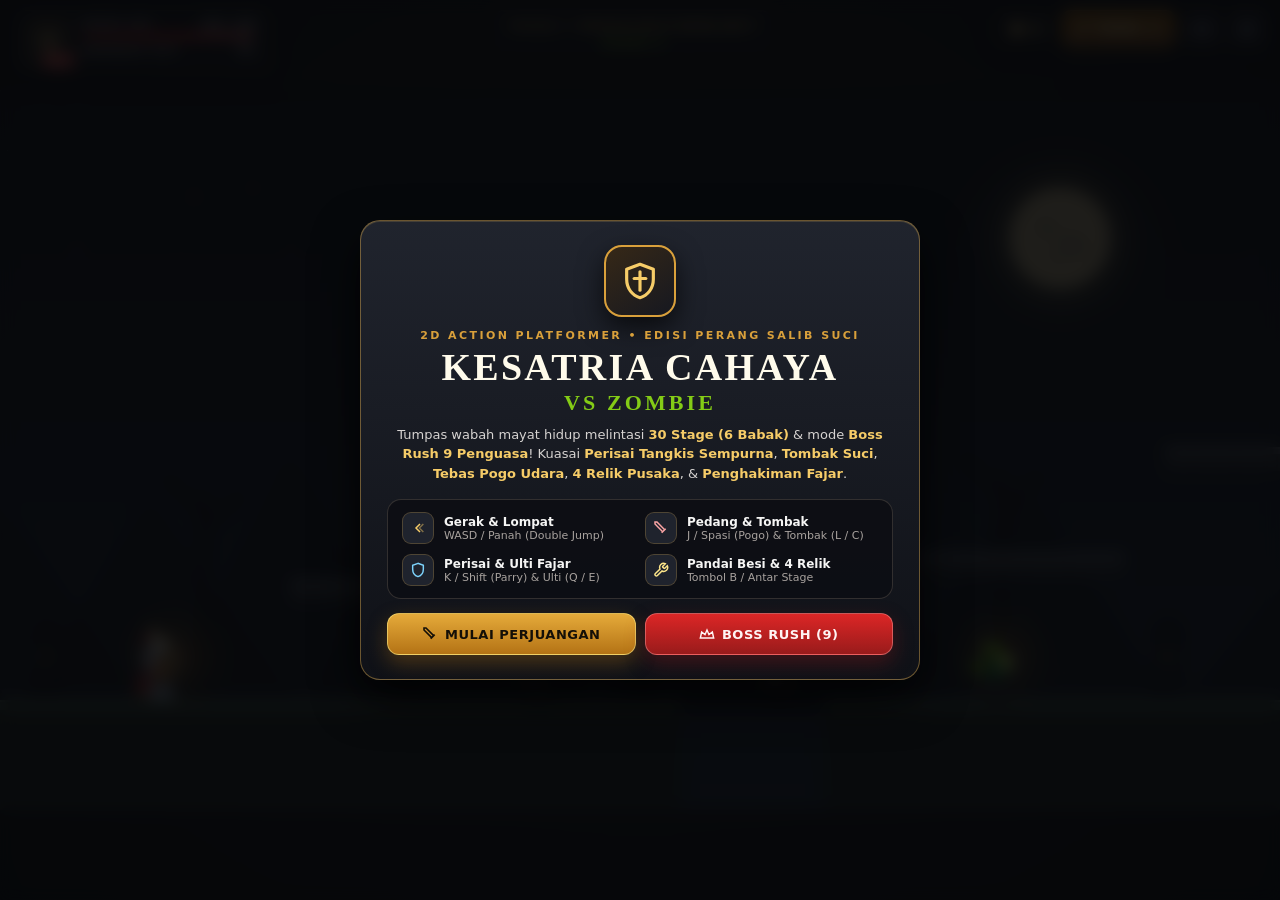
==== app/src/main/assets/www/index.html @ 73fa483d "feat: Add Android APK wrapper (Gradle 8.7, signed v1+v2+v3), custom Knight icon, and GitHub Actions " ====
<!DOCTYPE html>
<html lang="id">
<head>
    <meta charset="UTF-8">
    <meta name="viewport" content="width=device-width, initial-scale=1.0, maximum-scale=1.0, user-scalable=no, viewport-fit=cover">
    <meta name="description" content="Kesatria Cahaya vs Zombie — Game 2D Action Platformer HTML5 Canvas offline dengan 30 Stage, 9 Boss Mayat Hidup, Boss Rush, Perisai Tangkis Sempurna, Tombak Suci, dan 4 Relik Pusaka.">
    <title>Kesatria Cahaya vs Zombie — 2D Action Platformer</title>
    <style>
/* ==========================================================================
   KESATRIA CAHAYA VS ZOMBIE — DESIGN SYSTEM & RESPONSIVE STYLES
   Palette: Deep Iron Slate, Burnished Crusader Gold, Templar Crimson,
            Forged Steel Silver, and Necrotic Plague Green
   ========================================================================== */

:root {
    --bg-abyss: #0a0b0e;
    --bg-iron: #14161b;
    --bg-panel: rgba(18, 20, 26, 0.92);
    --bg-panel-solid: #161921;
    --bg-card: #1c202a;
    --bg-card-hover: #242936;
    --border-iron: rgba(180, 165, 140, 0.22);
    --border-gold: rgba(217, 169, 78, 0.45);
    --border-crimson: rgba(205, 62, 62, 0.5);

    --gold-bright: #f6cc68;
    --gold-mid: #d9a03b;
    --gold-deep: #9c6b1c;
    --crimson-bright: #ef5350;
    --crimson-mid: #c62828;
    --crimson-deep: #7f1d1d;
    --steel-light: #e7e5e4;
    --steel-mid: #a8a29e;
    --steel-muted: #78716c;
    --plague-bright: #84cc16;
    --plague-mid: #4d7c0f;
    --holy-sky: #38bdf8;
    --emerald-heal: #34d399;

    --font-display: 'Cinzel', 'Palatino Linotype', 'Book Antiqua', Georgia, serif;
    --font-ui: 'Plus Jakarta Sans', system-ui, -apple-system, 'Segoe UI', Roboto, sans-serif;
}

* {
    box-sizing: border-box;
    user-select: none;
    -webkit-user-select: none;
    -webkit-touch-callout: none;
}

html, body {
    margin: 0;
    padding: 0;
    width: 100vw;
    height: 100dvh;
    background-color: var(--bg-abyss);
    color: var(--steel-light);
    font-family: var(--font-ui);
    overflow: hidden;
    touch-action: none;
    -webkit-font-smoothing: antialiased;
}

.hidden {
    display: none !important;
}

.font-display {
    font-family: var(--font-display);
    letter-spacing: 0.04em;
}

/* --- Main Stage Container --- */
#game-wrapper {
    position: relative;
    width: 100%;
    height: 100%;
    display: flex;
    align-items: center;
    justify-content: center;
    background: radial-gradient(ellipse at 50% 42%, #1d1a18 0%, #0d0e12 58%, #060709 100%);
    overflow: hidden;
    touch-action: none;
}

#game-canvas {
    display: block;
    width: 100%;
    height: 100%;
    object-fit: contain;
    image-rendering: auto;
}

/* --- Surface Panels (Textured Iron & Rivet Depth) --- */
.iron-panel {
    background:
        linear-gradient(180deg, rgba(34, 38, 48, 0.94) 0%, rgba(16, 18, 24, 0.96) 100%);
    border: 1px solid var(--border-iron);
    box-shadow:
        0 14px 36px rgba(0, 0, 0, 0.72),
        inset 0 1px 0 rgba(255, 232, 185, 0.08);
}

.iron-panel--gold {
    border-color: var(--border-gold);
    box-shadow:
        0 18px 46px rgba(0, 0, 0, 0.8),
        inset 0 1px 0 rgba(246, 204, 104, 0.16);
}

.iron-panel--hud {
    background: rgba(16, 18, 24, 0.9);
    border: 1px solid rgba(217, 169, 78, 0.28);
    box-shadow: 0 6px 18px rgba(0, 0, 0, 0.55), inset 0 1px 0 rgba(255, 240, 200, 0.06);
}

.svg-icon {
    display: inline-block;
    vertical-align: middle;
    flex-shrink: 0;
}

/* ==========================================================================
   TOP HUD
   ========================================================================== */
#hud {
    position: absolute;
    top: 0;
    left: 0;
    right: 0;
    padding: 10px 14px;
    pointer-events: none;
    display: flex;
    flex-direction: column;
    gap: 8px;
    z-index: 10;
}

#hud-top-row {
    display: flex;
    align-items: flex-start;
    justify-content: space-between;
    gap: 10px;
    max-width: 1280px;
    width: 100%;
    margin: 0 auto;
}

/* Left: Knight Status Cluster */
#hud-hero-card {
    display: flex;
    align-items: center;
    gap: 10px;
    padding: 8px 12px;
    border-radius: 12px;
    pointer-events: auto;
}

#hud-avatar {
    position: relative;
    width: 44px;
    height: 44px;
    border-radius: 10px;
    background: linear-gradient(145deg, #2d261e 0%, #15171e 100%);
    border: 1.5px solid var(--gold-mid);
    display: flex;
    align-items: center;
    justify-content: center;
    color: var(--gold-bright);
    flex-shrink: 0;
}

#hud-armor-badge {
    position: absolute;
    bottom: -5px;
    right: -5px;
    background: var(--crimson-mid);
    color: #fff;
    font-size: 9px;
    font-weight: 800;
    padding: 1px 5px;
    border-radius: 6px;
    border: 1px solid rgba(255, 220, 180, 0.45);
    line-height: 1.2;
}

#hud-stats-col {
    display: flex;
    flex-direction: column;
    gap: 5px;
    min-width: 175px;
}

.hud-bar-row {
    display: flex;
    flex-direction: column;
    gap: 2px;
}

.hud-bar-label {
    display: flex;
    justify-content: space-between;
    align-items: center;
    font-size: 10px;
    font-weight: 700;
    letter-spacing: 0.04em;
    color: var(--steel-mid);
}

.hud-bar-label strong {
    color: var(--steel-light);
    font-variant-numeric: tabular-nums;
}

.hud-bar-track {
    width: 100%;
    height: 8px;
    border-radius: 999px;
    background: rgba(8, 10, 14, 0.85);
    border: 1px solid rgba(255, 255, 255, 0.08);
    overflow: hidden;
}

.hud-bar-track--sm {
    height: 6px;
}

#hp-bar-fill {
    height: 100%;
    width: 100%;
    border-radius: 999px;
    background: linear-gradient(90deg, #991b1b 0%, #dc2626 55%, #f87171 100%);
    transition: width 120ms ease-out;
}

#fury-bar-fill {
    height: 100%;
    width: 0%;
    border-radius: 999px;
    background: linear-gradient(90deg, #b45309 0%, #eab308 60%, #fef08a 100%);
    transition: width 100ms ease-out;
}

#fury-bar-fill[data-ready="1"] {
    background: linear-gradient(90deg, #f59e0b 0%, #fde047 50%, #ffffff 100%);
    box-shadow: 0 0 10px rgba(250, 204, 21, 0.75);
}

/* Center: Stage & Undead Counter */
#hud-stage-card {
    display: flex;
    flex-direction: column;
    align-items: center;
    padding: 7px 16px;
    border-radius: 12px;
    text-align: center;
    min-width: 185px;
}

#hud-stage-name {
    font-family: var(--font-display);
    font-size: 13px;
    font-weight: 800;
    color: var(--gold-bright);
    letter-spacing: 0.05em;
    white-space: nowrap;
}

#hud-stage-meta {
    display: flex;
    align-items: center;
    gap: 10px;
    margin-top: 2px;
    font-size: 11px;
    font-weight: 700;
    color: var(--steel-mid);
}

#hud-enemy-count {
    color: var(--plague-bright);
    white-space: nowrap;
}

#hud-combo-pill {
    display: inline-flex;
    align-items: center;
    gap: 4px;
    padding: 1px 7px;
    border-radius: 999px;
    background: rgba(185, 28, 28, 0.35);
    border: 1px solid rgba(248, 113, 113, 0.45);
    color: #fecaca;
    font-size: 10px;
    font-weight: 800;
}

/* Right: Gold & Action Buttons */
#hud-right-col {
    display: flex;
    align-items: center;
    gap: 7px;
    pointer-events: auto;
}

#hud-gold-pill {
    display: flex;
    align-items: center;
    gap: 6px;
    padding: 7px 12px;
    border-radius: 11px;
    color: var(--gold-bright);
    font-weight: 800;
    font-size: 14px;
    font-variant-numeric: tabular-nums;
}

.hud-btn {
    display: inline-flex;
    align-items: center;
    justify-content: center;
    gap: 6px;
    height: 38px;
    padding: 0 12px;
    border-radius: 10px;
    background: rgba(24, 27, 36, 0.92);
    border: 1px solid rgba(217, 169, 78, 0.35);
    color: var(--steel-light);
    font-family: var(--font-ui);
    font-size: 12px;
    font-weight: 800;
    cursor: pointer;
    transition: transform 0.12s ease, background-color 0.15s ease, border-color 0.15s ease;
}

.hud-btn:hover {
    background: rgba(42, 36, 28, 0.96);
    border-color: var(--gold-bright);
    color: var(--gold-bright);
}

.hud-btn:active {
    transform: scale(0.94);
}

.hud-icon-btn {
    width: 38px;
    padding: 0;
}

#btn-open-shop {
    background: linear-gradient(180deg, rgba(161, 98, 7, 0.85) 0%, rgba(113, 63, 18, 0.92) 100%);
    border-color: rgba(246, 204, 104, 0.65);
    color: #fef3c7;
}

#btn-open-shop:hover {
    background: linear-gradient(180deg, rgba(202, 138, 4, 0.95) 0%, rgba(133, 77, 14, 0.95) 100%);
    color: #ffffff;
}

/* Boss Health Bar */
#boss-hud {
    max-width: 580px;
    width: 100%;
    margin: 0 auto;
    padding: 8px 14px;
    border-radius: 12px;
    border-color: rgba(220, 38, 38, 0.55);
}

#boss-hud-head {
    display: flex;
    align-items: center;
    justify-content: space-between;
    gap: 8px;
    margin-bottom: 5px;
}

#boss-name {
    font-family: var(--font-display);
    font-size: 13px;
    font-weight: 800;
    color: #fca5a5;
    display: flex;
    align-items: center;
    gap: 6px;
}

#boss-phase-tag {
    font-family: var(--font-ui);
    font-size: 10px;
    font-weight: 800;
    padding: 2px 7px;
    border-radius: 6px;
    background: rgba(153, 27, 27, 0.55);
    border: 1px solid rgba(248, 113, 113, 0.45);
    color: #fee2e2;
    letter-spacing: 0.06em;
}

#boss-hp-text {
    font-size: 11px;
    font-weight: 800;
    color: #fecaca;
    font-variant-numeric: tabular-nums;
}

#boss-hp-track {
    width: 100%;
    height: 11px;
    border-radius: 999px;
    background: rgba(10, 8, 10, 0.9);
    border: 1px solid rgba(248, 113, 113, 0.35);
    overflow: hidden;
}

#boss-hp-fill {
    height: 100%;
    width: 100%;
    border-radius: 999px;
    background: linear-gradient(90deg, #7f1d1d 0%, #dc2626 55%, #f97316 100%);
    transition: width 120ms ease-out;
}

/* ==========================================================================
   STAGE ANNOUNCEMENT BANNER
   ========================================================================== */
#stage-banner {
    position: absolute;
    top: 34%;
    left: 50%;
    transform: translate(-50%, -50%);
    z-index: 25;
    pointer-events: none;
    text-align: center;
    padding: 12px 26px;
    border-radius: 14px;
    background: linear-gradient(180deg, rgba(20, 22, 28, 0.94) 0%, rgba(12, 13, 18, 0.96) 100%);
    border: 1px solid rgba(217, 169, 78, 0.48);
    box-shadow: 0 18px 44px rgba(0, 0, 0, 0.78);
    max-width: min(92vw, 540px);
    opacity: 0;
    transition: opacity 280ms ease;
}

#stage-banner.visible {
    opacity: 1;
}

body.in-ending-cg #hud,
body.in-ending-cg #touch-controls,
body.in-ending-cg #stage-banner {
    display: none !important;
}

#banner-sub {
    font-size: 11px;
    font-weight: 800;
    text-transform: uppercase;
    letter-spacing: 0.24em;
    color: var(--gold-mid);
    margin-bottom: 4px;
}

#banner-title {
    font-family: var(--font-display);
    font-size: clamp(20px, 3vw, 30px);
    font-weight: 900;
    color: #fffbeb;
    margin: 0 0 5px 0;
}

#banner-desc {
    font-size: 12px;
    color: #d6d3d1;
    margin: 0;
    line-height: 1.4;
}

/* ==========================================================================
   TOUCH CONTROLS (Ergonomic Mobile + Tablet Support)
   ========================================================================== */
#touch-controls {
    position: absolute;
    left: max(clamp(18px, 4vw, 56px), env(safe-area-inset-left, 0px));
    right: max(clamp(18px, 4vw, 52px), env(safe-area-inset-right, 0px));
    bottom: max(clamp(14px, 3.4dvh, 28px), env(safe-area-inset-bottom, 0px));
    display: flex;
    justify-content: space-between;
    align-items: flex-end;
    pointer-events: none;
    z-index: 20;
    touch-action: none;
}

/* Desktop tanpa layar sentuh: layar 100% bersih tanpa tombol sentuh yang menutupi kanvas */
body:not(.is-touch) #touch-controls {
    display: none;
}

body.is-touch .pc-only {
    display: none !important;
}

@media (pointer: coarse) {
    .pc-only {
        display: none !important;
    }
    body:not(.is-touch) #touch-controls {
        display: flex;
    }
}

#dpad-zone {
    display: flex;
    align-items: center;
    gap: 14px;
    pointer-events: auto;
    touch-action: none;
    padding: 12px;
    margin: -12px;
}

.action-cluster {
    display: flex;
    align-items: flex-end;
    gap: 11px;
    pointer-events: auto;
}

.action-col {
    display: flex;
    flex-direction: column;
    align-items: center;
    gap: 8px;
}

.touch-btn {
    position: relative;
    overflow: hidden;
    display: flex;
    flex-direction: column;
    align-items: center;
    justify-content: center;
    border-radius: 16px;
    background: rgba(18, 21, 28, 0.84);
    border: 2px solid rgba(168, 162, 158, 0.42);
    color: var(--steel-light);
    box-shadow: 0 5px 14px rgba(0, 0, 0, 0.5);
    touch-action: none;
    -webkit-tap-highlight-color: transparent;
    will-change: transform;
    transform: translateZ(0);
    cursor: pointer;
    padding: 0;
    font-family: var(--font-ui);
}

.touch-btn * {
    pointer-events: none;
}

.touch-btn[data-active="1"] {
    transform: scale3d(0.92, 0.92, 1);
    background: rgba(217, 160, 59, 0.42);
    border-color: var(--gold-bright);
}

.touch-dpad {
    width: 60px;
    height: 60px;
    border-radius: 18px;
}

.touch-sm {
    width: 50px;
    height: 50px;
}

.touch-md {
    width: 56px;
    height: 56px;
}

.touch-lg {
    width: 66px;
    height: 66px;
}

.touch-label {
    font-size: 9px;
    font-weight: 800;
    letter-spacing: 0.02em;
    margin-top: 2px;
    position: relative;
    z-index: 2;
}

.touch-fill {
    position: absolute;
    bottom: 0;
    left: 0;
    right: 0;
    height: 0%;
    pointer-events: none;
    z-index: 1;
}

.touch-cd {
    position: absolute;
    inset: 0;
    background: rgba(10, 12, 18, 0.78);
    display: none;
    align-items: center;
    justify-content: center;
    font-size: 12px;
    font-weight: 800;
    z-index: 3;
}

#t-attack {
    border-color: rgba(239, 83, 80, 0.65);
    background: rgba(127, 29, 29, 0.48);
    color: #fecaca;
}

#t-shield {
    border-color: rgba(56, 189, 248, 0.55);
    color: #bae6fd;
}

#t-javelin {
    border-color: rgba(246, 204, 104, 0.55);
    color: #fde68a;
}

#t-jump {
    border-color: rgba(217, 169, 78, 0.52);
    color: #fef3c7;
}

#t-ulti {
    border-color: rgba(217, 169, 78, 0.45);
    color: #fde68a;
}

#t-shield[data-cooldown="1"],
#t-javelin[data-cooldown="1"] {
    opacity: 0.64;
    border-color: rgba(120, 113, 108, 0.5);
}

#t-ulti[data-ready="0"] {
    opacity: 0.58;
    border-color: rgba(120, 113, 108, 0.45);
}

#t-ulti[data-ready="1"] {
    opacity: 1;
    border-color: #fde047;
    background: rgba(161, 98, 7, 0.85);
    box-shadow: 0 0 18px rgba(250, 204, 21, 0.55);
}

.jump-pips {
    display: flex;
    gap: 4px;
    margin-bottom: 2px;
}

.jump-pip {
    width: 6px;
    height: 6px;
    border-radius: 999px;
    background: rgba(168, 162, 158, 0.3);
    border: 1px solid rgba(246, 204, 104, 0.45);
}

#t-jump[data-jumps="2"] .jump-pip,
#t-jump[data-jumps="1"] .jump-pip:first-child {
    background: var(--gold-bright);
    border-color: #fffbeb;
    box-shadow: 0 0 6px rgba(246, 204, 104, 0.9);
}

/* ==========================================================================
   MODALS (START, FORGE SHOP, PAUSE, END)
   ========================================================================== */
.modal-backdrop {
    position: absolute;
    inset: 0;
    background: rgba(6, 7, 10, 0.86);
    backdrop-filter: blur(8px);
    display: flex;
    align-items: center;
    justify-content: center;
    padding: 14px;
    z-index: 40;
}

.modal-card {
    width: 100%;
    max-width: 560px;
    max-height: 94dvh;
    overflow-y: auto;
    overflow-x: hidden;
    border-radius: 20px;
    padding: 24px 26px;
    text-align: center;
    position: relative;
}

.modal-card--wide {
    max-width: 760px;
    text-align: left;
}

.modal-card--sm {
    max-width: 390px;
}

/* Start Modal */
.start-emblem {
    width: 72px;
    height: 72px;
    margin: 0 auto 12px;
    border-radius: 18px;
    background: linear-gradient(145deg, #362817 0%, #161820 100%);
    border: 2px solid var(--gold-mid);
    display: flex;
    align-items: center;
    justify-content: center;
    color: var(--gold-bright);
    box-shadow: 0 10px 26px rgba(0, 0, 0, 0.65);
}

.eyebrow {
    font-size: 11px;
    font-weight: 800;
    text-transform: uppercase;
    letter-spacing: 0.22em;
    color: var(--gold-mid);
    margin-bottom: 5px;
}

.game-title {
    font-family: var(--font-display);
    font-size: clamp(24px, 4vw, 38px);
    font-weight: 900;
    line-height: 1.08;
    color: #fffbeb;
    margin: 0 0 10px;
    letter-spacing: 0.06em;
}

.game-title-sub {
    display: block;
    font-size: clamp(16px, 2.4vw, 22px);
    color: var(--plague-bright);
    margin-top: 3px;
    letter-spacing: 0.14em;
}

.start-desc {
    font-size: 13px;
    color: #d6d3d1;
    line-height: 1.5;
    margin: 0 0 16px;
}

.start-desc strong {
    color: var(--gold-bright);
    font-weight: 700;
}

.controls-grid {
    display: grid;
    grid-template-columns: repeat(2, minmax(0, 1fr));
    gap: 10px;
    text-align: left;
    background: rgba(12, 14, 19, 0.85);
    border: 1px solid var(--border-iron);
    border-radius: 14px;
    padding: 12px 14px;
    margin-bottom: 14px;
}

.ctrl-item {
    display: flex;
    align-items: center;
    gap: 10px;
}

.ctrl-icon {
    width: 32px;
    height: 32px;
    border-radius: 9px;
    background: rgba(34, 38, 48, 0.9);
    border: 1px solid rgba(217, 169, 78, 0.25);
    display: flex;
    align-items: center;
    justify-content: center;
    color: var(--gold-bright);
    flex-shrink: 0;
}

.ctrl-title {
    font-size: 12px;
    font-weight: 800;
    color: #f5f5f4;
}

.ctrl-sub {
    font-size: 11px;
    color: var(--steel-mid);
}

/* Stage Select Bar */
#stage-select-bar {
    background: rgba(12, 14, 19, 0.86);
    border: 1px solid var(--border-iron);
    border-radius: 12px;
    padding: 9px 10px;
    margin-bottom: 14px;
}

.stage-select-title {
    font-size: 10px;
    font-weight: 800;
    text-transform: uppercase;
    letter-spacing: 0.16em;
    color: var(--gold-mid);
    margin-bottom: 6px;
}

#stage-select-tabs {
    display: flex;
    flex-wrap: wrap;
    justify-content: center;
    gap: 5px;
    margin-bottom: 7px;
}

#stage-select-pills {
    display: flex;
    flex-wrap: wrap;
    justify-content: center;
    gap: 6px;
}

.stage-tab-btn {
    padding: 3px 9px;
    border-radius: 7px;
    font-size: 11px;
    font-weight: 700;
    border: 1px solid rgba(168, 162, 158, 0.28);
    background: rgba(28, 32, 42, 0.9);
    color: var(--steel-mid);
    cursor: pointer;
}

.stage-tab-btn.active {
    background: rgba(180, 120, 28, 0.35);
    border-color: var(--gold-bright);
    color: var(--gold-bright);
}

.stage-pill-btn {
    padding: 5px 10px;
    border-radius: 8px;
    font-size: 11px;
    font-weight: 700;
    border: 1px solid rgba(217, 169, 78, 0.32);
    background: rgba(26, 30, 38, 0.95);
    color: var(--steel-light);
    cursor: pointer;
    transition: background-color 0.15s ease, border-color 0.15s ease;
}

.stage-pill-btn:hover {
    background: rgba(180, 120, 28, 0.3);
    border-color: var(--gold-bright);
}

.stage-pill-btn--boss {
    border-color: rgba(220, 38, 38, 0.55);
    color: #fecaca;
    background: rgba(127, 29, 29, 0.35);
}

/* Primary / Secondary Buttons */
.btn-row {
    display: flex;
    flex-wrap: wrap;
    gap: 9px;
}

.btn {
    flex: 1;
    min-width: 130px;
    display: inline-flex;
    align-items: center;
    justify-content: center;
    gap: 7px;
    padding: 12px 16px;
    border-radius: 12px;
    font-family: var(--font-ui);
    font-size: 13px;
    font-weight: 800;
    letter-spacing: 0.04em;
    cursor: pointer;
    border: 1px solid transparent;
    transition: transform 0.12s ease, filter 0.15s ease, background-color 0.15s ease;
}

.btn:hover {
    filter: brightness(1.08);
}

.btn:active {
    transform: scale(0.97);
}

.btn-gold {
    background: linear-gradient(180deg, #e5aa3a 0%, #b47315 100%);
    border-color: rgba(254, 240, 138, 0.55);
    color: #140f07;
    box-shadow: 0 8px 20px rgba(180, 115, 21, 0.35);
}

.btn-crimson {
    background: linear-gradient(180deg, #dc2626 0%, #991b1b 100%);
    border-color: rgba(252, 165, 165, 0.45);
    color: #fff5f5;
    box-shadow: 0 8px 20px rgba(153, 27, 27, 0.35);
}

.btn-emerald {
    background: linear-gradient(180deg, #059669 0%, #047857 100%);
    border-color: rgba(110, 231, 183, 0.45);
    color: #ecfdf5;
}

.btn-iron {
    background: #232733;
    border-color: rgba(168, 162, 158, 0.35);
    color: #f5f5f4;
}

.best-record-note {
    margin-top: 10px;
    font-size: 11px;
    font-weight: 700;
    color: var(--gold-bright);
    opacity: 0.9;
}

/* ==========================================================================
   FORGE / SHOP MODAL
   ========================================================================== */
.shop-header {
    display: flex;
    align-items: center;
    justify-content: space-between;
    gap: 12px;
    padding-bottom: 12px;
    border-bottom: 1px solid var(--border-iron);
}

.shop-title {
    font-family: var(--font-display);
    font-size: 22px;
    font-weight: 900;
    color: #fffbeb;
    margin: 2px 0 0;
}

.shop-gold-box {
    display: flex;
    align-items: center;
    gap: 8px;
    padding: 8px 14px;
    border-radius: 12px;
    background: rgba(12, 14, 19, 0.9);
    border: 1px solid var(--border-gold);
}

#shop-gold {
    font-size: 18px;
    font-weight: 800;
    color: var(--gold-bright);
    font-variant-numeric: tabular-nums;
}

#shop-relics-bar {
    display: flex;
    flex-wrap: wrap;
    gap: 6px;
    margin-top: 10px;
}

.relic-pill {
    display: inline-flex;
    align-items: center;
    gap: 5px;
    padding: 4px 9px;
    border-radius: 8px;
    font-size: 11px;
    font-weight: 700;
    border: 1px solid rgba(120, 113, 108, 0.35);
    background: rgba(20, 22, 28, 0.85);
    color: var(--steel-muted);
}

.relic-pill.active {
    background: rgba(180, 120, 28, 0.22);
    border-color: rgba(246, 204, 104, 0.58);
    color: #fde68a;
}

#shop-story-box {
    margin-top: 10px;
    padding: 10px 14px;
    border-radius: 11px;
    background: rgba(34, 27, 18, 0.65);
    border: 1px solid rgba(217, 169, 78, 0.32);
}

#shop-story-title {
    font-size: 11px;
    font-weight: 800;
    text-transform: uppercase;
    letter-spacing: 0.1em;
    color: var(--gold-bright);
    margin-bottom: 3px;
}

#shop-story-text {
    font-size: 12px;
    color: #e7e5e4;
    line-height: 1.45;
    margin: 0;
}

.shop-grid {
    display: grid;
    grid-template-columns: repeat(2, minmax(0, 1fr));
    gap: 11px;
    margin: 14px 0 10px;
}

.shop-card {
    background: var(--bg-card);
    border: 1px solid var(--border-iron);
    border-radius: 14px;
    padding: 13px;
    display: flex;
    flex-direction: column;
    justify-content: space-between;
}

.shop-card-top {
    display: flex;
    align-items: flex-start;
    gap: 11px;
}

.shop-card-icon {
    width: 44px;
    height: 44px;
    border-radius: 11px;
    display: flex;
    align-items: center;
    justify-content: center;
    flex-shrink: 0;
    border: 1px solid rgba(255, 255, 255, 0.12);
}

.shop-card-icon--atk { background: rgba(153, 27, 27, 0.45); color: #fca5a5; }
.shop-card-icon--hp  { background: rgba(6, 95, 70, 0.45); color: #6ee7b7; }
.shop-card-icon--spd { background: rgba(7, 89, 133, 0.45); color: #7dd3fc; }
.shop-card-icon--heal { background: rgba(161, 98, 7, 0.45); color: #fde68a; }

.shop-card-head {
    display: flex;
    align-items: center;
    justify-content: space-between;
    gap: 6px;
}

.shop-card h3 {
    margin: 0;
    font-size: 14px;
    font-weight: 800;
    color: #fafaf9;
}

.shop-lv-tag {
    font-size: 11px;
    font-weight: 800;
    padding: 2px 7px;
    border-radius: 6px;
    background: rgba(12, 14, 19, 0.8);
    border: 1px solid rgba(217, 169, 78, 0.32);
    color: var(--gold-bright);
    white-space: nowrap;
}

.shop-card-desc {
    font-size: 12px;
    color: var(--steel-mid);
    margin: 4px 0 6px;
    line-height: 1.35;
}

.shop-card-stat {
    font-size: 12px;
    font-weight: 700;
    color: #fde68a;
}

.shop-buy-btn {
    margin-top: 10px;
    width: 100%;
    padding: 9px 12px;
    border-radius: 10px;
    background: linear-gradient(180deg, #eab308 0%, #ca8a04 100%);
    border: 1px solid rgba(254, 240, 138, 0.55);
    color: #140f07;
    font-family: var(--font-ui);
    font-size: 13px;
    font-weight: 800;
    display: inline-flex;
    align-items: center;
    justify-content: center;
    gap: 6px;
    cursor: pointer;
    transition: transform 0.12s ease, filter 0.15s ease;
}

.shop-buy-btn:hover {
    filter: brightness(1.08);
}

.shop-buy-btn:active {
    transform: scale(0.97);
}

.shop-buy-btn:disabled {
    opacity: 0.45;
    cursor: not-allowed;
    filter: grayscale(0.4);
}

#shop-feedback {
    text-align: center;
    font-size: 12px;
    font-weight: 800;
    color: var(--gold-bright);
    min-height: 18px;
    margin-bottom: 8px;
}

.shop-footer {
    padding-top: 10px;
    border-top: 1px solid var(--border-iron);
}

/* ==========================================================================
   ENDING CG OVERLAY
   ========================================================================== */
#ending-cg-overlay {
    position: absolute;
    inset: 0;
    pointer-events: none;
    z-index: 30;
    display: flex;
    flex-direction: column;
    justify-content: space-between;
}

.cg-bar-top, .cg-bar-bottom {
    width: 100%;
    background: rgba(7, 8, 12, 0.92);
    padding: 10px 24px;
}

.cg-bar-top {
    border-bottom: 1px solid rgba(246, 204, 104, 0.3);
    display: flex;
    align-items: center;
    justify-content: space-between;
    pointer-events: auto;
}

.cg-bar-bottom {
    border-top: 1px solid rgba(246, 204, 104, 0.3);
    display: flex;
    justify-content: center;
}

.cg-title {
    font-size: 11px;
    font-weight: 800;
    letter-spacing: 0.24em;
    color: var(--gold-bright);
}

#btn-skip-cg {
    background: rgba(24, 27, 36, 0.92);
    border: 1px solid rgba(246, 204, 104, 0.45);
    color: #fef3c7;
    padding: 6px 14px;
    border-radius: 999px;
    font-size: 12px;
    font-weight: 700;
    cursor: pointer;
}

#cg-subtitle {
    margin: 0;
    max-width: 780px;
    text-align: center;
    font-size: 14px;
    font-weight: 600;
    color: #fffbeb;
    line-height: 1.45;
}

/* ==========================================================================
   END MODAL STATS
   ========================================================================== */
#end-icon-wrap {
    width: 68px;
    height: 68px;
    margin: 0 auto 12px;
    border-radius: 18px;
    display: flex;
    align-items: center;
    justify-content: center;
    border: 2px solid var(--gold-mid);
    background: rgba(44, 34, 18, 0.85);
    color: var(--gold-bright);
}

#end-icon-wrap.is-defeat {
    border-color: var(--crimson-bright);
    background: rgba(88, 22, 22, 0.85);
    color: #fca5a5;
}

#end-title {
    font-family: var(--font-display);
    font-size: clamp(22px, 3.2vw, 30px);
    font-weight: 900;
    color: #fffbeb;
    margin: 0 0 8px;
}

#end-desc {
    font-size: 13px;
    color: #d6d3d1;
    margin: 0 0 14px;
    line-height: 1.45;
}

.end-stats {
    display: grid;
    grid-template-columns: repeat(2, minmax(0, 1fr));
    gap: 10px;
    background: rgba(12, 14, 19, 0.88);
    border: 1px solid var(--border-iron);
    border-radius: 13px;
    padding: 12px;
    margin-bottom: 10px;
}

.end-meta-row {
    display: grid;
    grid-template-columns: repeat(3, minmax(0, 1fr));
    gap: 8px;
    background: rgba(12, 14, 19, 0.85);
    border: 1px solid rgba(217, 169, 78, 0.3);
    border-radius: 12px;
    padding: 10px;
    margin-bottom: 10px;
}

.stat-k {
    font-size: 11px;
    color: var(--steel-mid);
}

.stat-v {
    font-size: 18px;
    font-weight: 800;
    margin-top: 2px;
    font-variant-numeric: tabular-nums;
}

.stat-v--plague { color: var(--plague-bright); }
.stat-v--gold { color: var(--gold-bright); }
.stat-v--sky { color: var(--holy-sky); }

#end-record {
    font-size: 12px;
    font-weight: 700;
    color: var(--gold-bright);
    margin-bottom: 12px;
}

/* ==========================================================================
   COMPACT MOBILE LANDSCAPE (e.g. 800x360 Android / Phones)
   ========================================================================== */
@media (max-height: 500px) {
    #hud {
        padding: 5px 8px;
        gap: 4px;
    }
    #hud-hero-card {
        padding: 5px 8px;
        gap: 7px;
        border-radius: 10px;
    }
    #hud-avatar {
        width: 34px;
        height: 34px;
    }
    #hud-stats-col {
        min-width: 136px;
        gap: 3px;
    }
    #hud-stage-card {
        padding: 4px 10px;
        min-width: 145px;
    }
    #hud-stage-name {
        font-size: 11px;
    }
    #hud-stage-meta {
        font-size: 10px;
    }
    #hud-gold-pill {
        padding: 5px 9px;
        font-size: 12px;
    }
    .hud-btn {
        height: 32px;
        padding: 0 9px;
        font-size: 11px;
    }
    .hud-icon-btn {
        width: 32px;
    }
    #boss-hud {
        padding: 4px 10px;
        max-width: 440px;
    }
    #stage-banner {
        top: 44%;
        padding: 8px 18px;
        max-width: min(86vw, 440px);
    }
    #banner-title {
        font-size: 18px;
        margin-bottom: 2px;
    }
    #banner-desc {
        font-size: 10.5px;
    }
    .touch-dpad { width: 52px; height: 52px; }
    .touch-sm { width: 48px; height: 44px; border-radius: 13px; }
    .touch-md { width: 52px; height: 48px; border-radius: 14px; }
    .touch-lg { width: 58px; height: 56px; border-radius: 15px; }
    .touch-label {
        font-size: 7.5px;
        letter-spacing: 0;
        margin-top: 1px;
    }

    .modal-card {
        padding: 8px 14px;
        max-width: 710px;
        border-radius: 14px;
    }
    .start-emblem {
        display: none;
    }
    .eyebrow {
        font-size: 9.5px;
        margin-bottom: 2px;
    }
    .game-title {
        font-size: 18px;
        margin-bottom: 2px;
    }
    .game-title-sub {
        font-size: 12px;
        margin-top: 1px;
    }
    .start-desc {
        font-size: 10.5px;
        margin-bottom: 6px;
        line-height: 1.25;
    }
    .controls-grid {
        grid-template-columns: repeat(4, minmax(0, 1fr));
        padding: 5px 8px;
        gap: 6px;
        margin-bottom: 6px;
    }
    .ctrl-icon {
        width: 22px;
        height: 22px;
    }
    .ctrl-title { font-size: 9.5px; }
    .ctrl-sub { font-size: 8.5px; }
    #stage-select-bar {
        padding: 5px 7px;
        margin-bottom: 6px;
    }
    .stage-select-title {
        font-size: 9px;
        margin-bottom: 3px;
    }
    #stage-select-tabs {
        margin-bottom: 4px;
        gap: 4px;
    }
    .stage-tab-btn {
        padding: 2px 7px;
        font-size: 9.5px;
    }
    #stage-select-pills {
        gap: 4px;
        max-height: 62px;
        overflow-y: auto;
    }
    .stage-pill-btn {
        padding: 3px 8px;
        font-size: 9.5px;
    }
    .btn {
        padding: 7px 12px;
        font-size: 12px;
    }
    .best-record-note {
        margin-top: 5px;
        font-size: 10px;
    }
    .modal-card--wide {
        max-width: 740px;
    }
    .shop-header {
        padding-bottom: 6px;
    }
    .shop-title {
        font-size: 16px;
    }
    #shop-gold {
        font-size: 14px;
    }
    #shop-story-box {
        margin-top: 6px;
        padding: 5px 10px;
    }
    #shop-story-text {
        font-size: 11px;
    }
    .shop-grid {
        grid-template-columns: repeat(4, minmax(0, 1fr));
        gap: 7px;
        margin: 8px 0 4px;
    }
    .shop-card {
        padding: 8px;
    }
    .shop-card-icon, .shop-card-desc {
        display: none;
    }
    .shop-card h3 {
        font-size: 11px;
    }
    .shop-card-stat {
        font-size: 10px;
        margin-top: 4px;
    }
    .shop-buy-btn {
        margin-top: 6px;
        padding: 6px 8px;
        font-size: 11px;
    }
    #end-icon-wrap {
        width: 42px;
        height: 42px;
        margin-bottom: 6px;
    }
    #end-title {
        font-size: 18px;
        margin-bottom: 4px;
    }
    #end-desc {
        font-size: 11px;
        margin-bottom: 8px;
    }
    .end-stats, .end-meta-row {
        padding: 7px;
        margin-bottom: 6px;
    }
    .stat-v {
        font-size: 14px;
    }
}

@media (max-width: 640px) {
    .shop-grid {
        grid-template-columns: 1fr;
    }
    #hud-stage-card {
        display: none;
    }
}

    </style>
</head>
<body>
<main id="game-wrapper">
    <canvas id="game-canvas" width="1280" height="720" aria-label="Kanvas Permainan Kesatria Cahaya vs Zombie"></canvas>

    <!-- ================================================================
         HUD ATAS (STATUS KESATRIA, STAGE, EMAS, & KONTROL)
         ================================================================ -->
    <header id="hud">
        <div id="hud-top-row">
            <!-- Status Kesatria -->
            <div id="hud-hero-card" class="iron-panel--hud">
                <div id="hud-avatar" title="Sir Aldric — Kesatria Cahaya">
                    <svg class="svg-icon" width="24" height="24" viewBox="0 0 24 24" fill="none" stroke="currentColor" stroke-width="2" stroke-linecap="round" stroke-linejoin="round" aria-hidden="true">
                        <path d="M12 2L4 5v6c0 5.5 3.4 9.7 8 11 4.6-1.3 8-5.5 8-11V5l-8-3z"/>
                        <path d="M12 7v10M8 11h8"/>
                    </svg>
                    <span id="hud-armor-badge">Lv.1</span>
                </div>
                <div id="hud-stats-col">
                    <div class="hud-bar-row">
                        <div class="hud-bar-label">
                            <span>DARAH (HP)</span>
                            <strong id="hud-hp-text">120 / 120</strong>
                        </div>
                        <div class="hud-bar-track">
                            <div id="hp-bar-fill"></div>
                        </div>
                    </div>
                    <div class="hud-bar-row">
                        <div class="hud-bar-label">
                            <span id="hud-fury-label">SEMANGAT SUCI</span>
                            <strong id="hud-fury-text">0%</strong>
                        </div>
                        <div class="hud-bar-track hud-bar-track--sm">
                            <div id="fury-bar-fill" data-ready="0"></div>
                        </div>
                    </div>
                </div>
            </div>

            <!-- Info Stage & Jumlah Zombie -->
            <div id="hud-stage-card" class="iron-panel--hud">
                <div id="hud-stage-name">STAGE 1 • PEMAKAMAN BERKABUT</div>
                <div id="hud-stage-meta">
                    <span id="hud-enemy-count">Zombie: 9</span>
                    <span id="hud-combo-pill" class="hidden">0x COMBO</span>
                </div>
            </div>

            <!-- Emas & Tombol Aksi HUD -->
            <div id="hud-right-col">
                <div id="hud-gold-pill" class="iron-panel--hud" title="Keping Emas Suci">
                    <svg class="svg-icon" width="16" height="16" viewBox="0 0 24 24" fill="#f6cc68" stroke="#9c6b1c" stroke-width="1.6" aria-hidden="true">
                        <circle cx="12" cy="12" r="9"/>
                        <circle cx="12" cy="12" r="5" fill="none" stroke="#fffbeb" stroke-width="1.4"/>
                    </svg>
                    <span id="hud-gold">0</span>
                </div>
                <button id="btn-open-shop" class="hud-btn" type="button" title="Buka Pandai Besi / Tempaan (B)">
                    <svg class="svg-icon" width="15" height="15" viewBox="0 0 24 24" fill="none" stroke="currentColor" stroke-width="2" stroke-linecap="round" stroke-linejoin="round" aria-hidden="true">
                        <path d="M14.7 6.3a1 1 0 0 0 0 1.4l1.6 1.6a1 1 0 0 0 1.4 0l3.77-3.77a6 6 0 0 1-7.94 7.94l-6.91 6.91a2.12 2.12 0 0 1-3-3l6.91-6.91a6 6 0 0 1 7.94-7.94l-3.76 3.76z"/>
                    </svg>
                    <span>TEMPA</span>
                    <span class="pc-only" style="opacity:0.7;font-size:10px;">[B]</span>
                </button>
                <button id="btn-mute" class="hud-btn hud-icon-btn" type="button" title="Suara Hidup / Mati (M)" aria-label="Suara Hidup atau Mati">
                    <svg id="icon-sound-on" class="svg-icon" width="16" height="16" viewBox="0 0 24 24" fill="none" stroke="currentColor" stroke-width="2" stroke-linecap="round" stroke-linejoin="round" aria-hidden="true">
                        <polygon points="11 5 6 9 2 9 2 15 6 15 11 19 11 5"/>
                        <path d="M15.54 8.46a5 5 0 0 1 0 7.07"/>
                        <path d="M19.07 4.93a10 10 0 0 1 0 14.14"/>
                    </svg>
                    <svg id="icon-sound-off" class="svg-icon hidden" width="16" height="16" viewBox="0 0 24 24" fill="none" stroke="currentColor" stroke-width="2" stroke-linecap="round" stroke-linejoin="round" aria-hidden="true">
                        <polygon points="11 5 6 9 2 9 2 15 6 15 11 19 11 5"/>
                        <line x1="23" y1="9" x2="17" y2="15"/>
                        <line x1="17" y1="9" x2="23" y2="15"/>
                    </svg>
                </button>
                <button id="btn-pause" class="hud-btn hud-icon-btn" type="button" title="Jeda Permainan (P / Esc)" aria-label="Jeda Permainan">
                    <svg class="svg-icon" width="16" height="16" viewBox="0 0 24 24" fill="currentColor" aria-hidden="true">
                        <rect x="6" y="4" width="4" height="16" rx="1"/>
                        <rect x="14" y="4" width="4" height="16" rx="1"/>
                    </svg>
                </button>
            </div>
        </div>

        <!-- Bar HP Boss (Aktif saat menghadapi Penguasa Mayat Hidup) -->
        <div id="boss-hud" class="iron-panel--hud hidden">
            <div id="boss-hud-head">
                <div id="boss-name">
                    <svg class="svg-icon" width="16" height="16" viewBox="0 0 24 24" fill="none" stroke="#f87171" stroke-width="2" stroke-linecap="round" stroke-linejoin="round" aria-hidden="true">
                        <circle cx="9" cy="12" r="1"/><circle cx="15" cy="12" r="1"/>
                        <path d="M8 20v2h8v-2"/>
                        <path d="M12.5 17l-.5-1-.5 1h1z"/>
                        <path d="M16 20a2 2 0 0 0 1.56-3.25 8 8 0 1 0-11.12 0A2 2 0 0 0 8 20"/>
                    </svg>
                    <span id="boss-name-text">ALGOJO WABAH MORGHUL</span>
                    <span id="boss-phase-tag">FASE I</span>
                </div>
                <span id="boss-hp-text">500 / 500</span>
            </div>
            <div id="boss-hp-track">
                <div id="boss-hp-fill"></div>
            </div>
        </div>
    </header>

    <!-- ================================================================
         BANNER PENGUMUMAN STAGE
         ================================================================ -->
    <div id="stage-banner" role="status" aria-live="polite">
        <div id="banner-sub">STAGE 1 • BABAK I</div>
        <h2 id="banner-title">Pemakaman Berkabut</h2>
        <p id="banner-desc">Tumpas gerombolan zombie yang bangkit dari kubur dan capai Gerbang Suci!</p>
    </div>

    <!-- ================================================================
         KONTROL LAYAR SENTUH (ERGONOMIS BEBAS LAG)
         ================================================================ -->
    <div id="touch-controls" aria-label="Kontrol Layar Sentuh">
        <!-- D-Pad Kiri -->
        <div id="dpad-zone">
            <button id="t-left" class="touch-btn touch-dpad" data-active="0" type="button" aria-label="Gerak Kiri">
                <svg class="svg-icon" width="24" height="24" viewBox="0 0 24 24" fill="none" stroke="currentColor" stroke-width="2.6" stroke-linecap="round" stroke-linejoin="round"><polyline points="15 18 9 12 15 6"/></svg>
            </button>
            <button id="t-right" class="touch-btn touch-dpad" data-active="0" type="button" aria-label="Gerak Kanan">
                <svg class="svg-icon" width="24" height="24" viewBox="0 0 24 24" fill="none" stroke="currentColor" stroke-width="2.6" stroke-linecap="round" stroke-linejoin="round"><polyline points="9 18 15 12 9 6"/></svg>
            </button>
        </div>

        <!-- Klaster Tombol Aksi Kanan -->
        <div class="action-cluster">
            <div class="action-col">
                <button id="t-javelin" class="touch-btn touch-sm" data-cooldown="0" data-active="0" type="button" aria-label="Lempar Tombak Suci">
                    <svg class="svg-icon" width="18" height="18" viewBox="0 0 24 24" fill="none" stroke="currentColor" stroke-width="2.2" stroke-linecap="round" stroke-linejoin="round"><line x1="5" y1="19" x2="19" y2="5"/><polyline points="12 5 19 5 19 12"/></svg>
                    <span class="touch-label">TOMBAK</span>
                    <div id="t-javelin-fill" class="touch-fill" style="background:rgba(246,204,104,0.28);"></div>
                    <span id="t-javelin-cd" class="touch-cd" style="color:#fde68a;"></span>
                </button>
                <button id="t-shield" class="touch-btn touch-md" data-cooldown="0" data-active="0" type="button" aria-label="Serbuan Perisai & Tangkis">
                    <svg class="svg-icon" width="20" height="20" viewBox="0 0 24 24" fill="none" stroke="currentColor" stroke-width="2.2" stroke-linecap="round" stroke-linejoin="round"><path d="M12 2L4 5v6c0 5.5 3.4 9.7 8 11 4.6-1.3 8-5.5 8-11V5l-8-3z"/></svg>
                    <span class="touch-label">PERISAI</span>
                    <div id="t-shield-fill" class="touch-fill" style="background:rgba(56,189,248,0.28);"></div>
                    <span id="t-shield-cd" class="touch-cd" style="color:#bae6fd;"></span>
                </button>
            </div>
            <div class="action-col">
                <button id="t-ulti" class="touch-btn touch-sm" data-ready="0" data-active="0" type="button" aria-label="Penghakiman Fajar Ultimate">
                    <svg class="svg-icon" width="18" height="18" viewBox="0 0 24 24" fill="none" stroke="currentColor" stroke-width="2.2" stroke-linecap="round" stroke-linejoin="round"><circle cx="12" cy="12" r="4"/><path d="M12 2v3M12 19v3M4.93 4.93l2.12 2.12M16.95 16.95l2.12 2.12M2 12h3M19 12h3M4.93 19.07l2.12-2.12M16.95 7.05l2.12-2.12"/></svg>
                    <span class="touch-label">ULTI</span>
                    <div id="t-ulti-fill" class="touch-fill" style="background:rgba(250,204,21,0.34);"></div>
                </button>
                <button id="t-attack" class="touch-btn touch-lg" data-active="0" type="button" aria-label="Tebas Pedang">
                    <svg class="svg-icon" width="24" height="24" viewBox="0 0 24 24" fill="none" stroke="currentColor" stroke-width="2.2" stroke-linecap="round" stroke-linejoin="round"><path d="M14.5 17.5L3 6V3h3l11.5 11.5"/><path d="M13 19l6-6"/><path d="M16 16l4 4"/><path d="M19 21l2-2"/></svg>
                    <span class="touch-label">TEBAS</span>
                </button>
            </div>
            <button id="t-jump" class="touch-btn touch-lg" data-jumps="2" data-active="0" type="button" aria-label="Lompat dan Double Jump">
                <div class="jump-pips">
                    <span class="jump-pip"></span>
                    <span class="jump-pip"></span>
                </div>
                <svg class="svg-icon" width="22" height="22" viewBox="0 0 24 24" fill="none" stroke="currentColor" stroke-width="2.4" stroke-linecap="round" stroke-linejoin="round"><polyline points="18 15 12 9 6 15"/></svg>
                <span class="touch-label">LOMPAT</span>
            </button>
        </div>
    </div>

    <!-- ================================================================
         MODAL MENU AWAL (START SCREEN)
         ================================================================ -->
    <section id="start-modal" class="modal-backdrop" aria-labelledby="main-game-title">
        <div class="modal-card iron-panel iron-panel--gold">
            <div class="start-emblem">
                <svg class="svg-icon" width="40" height="40" viewBox="0 0 24 24" fill="none" stroke="currentColor" stroke-width="1.9" stroke-linecap="round" stroke-linejoin="round" aria-hidden="true">
                    <path d="M12 2L4 5v6c0 5.5 3.4 9.7 8 11 4.6-1.3 8-5.5 8-11V5l-8-3z"/>
                    <path d="M12 6.5v11"/>
                    <path d="M8.5 10.5h7"/>
                </svg>
            </div>

            <div class="eyebrow">2D Action Platformer • Edisi Perang Salib Suci</div>
            <h1 id="main-game-title" class="game-title">
                KESATRIA CAHAYA
                <span class="game-title-sub">VS ZOMBIE</span>
            </h1>
            <p class="start-desc">
                Tumpas wabah mayat hidup melintasi <strong>30 Stage (6 Babak)</strong> &amp; mode <strong>Boss Rush 9 Penguasa</strong>!
                Kuasai <strong>Perisai Tangkis Sempurna</strong>, <strong>Tombak Suci</strong>, <strong>Tebas Pogo Udara</strong>, <strong>4 Relik Pusaka</strong>, &amp; <strong>Penghakiman Fajar</strong>.
            </p>

            <div class="controls-grid">
                <div class="ctrl-item">
                    <div class="ctrl-icon">
                        <svg class="svg-icon" width="16" height="16" viewBox="0 0 24 24" fill="none" stroke="currentColor" stroke-width="2.2"><polyline points="15 18 9 12 15 6"/><polyline points="20 18 14 12 20 6" opacity="0.45"/></svg>
                    </div>
                    <div>
                        <div class="ctrl-title">Gerak &amp; Lompat</div>
                        <div class="ctrl-sub">WASD / Panah (Double Jump)</div>
                    </div>
                </div>
                <div class="ctrl-item">
                    <div class="ctrl-icon" style="color:#fca5a5;">
                        <svg class="svg-icon" width="16" height="16" viewBox="0 0 24 24" fill="none" stroke="currentColor" stroke-width="2.2"><path d="M14.5 17.5L3 6V3h3l11.5 11.5"/><path d="M13 19l6-6"/></svg>
                    </div>
                    <div>
                        <div class="ctrl-title">Pedang &amp; Tombak</div>
                        <div class="ctrl-sub">J / Spasi (Pogo) &amp; Tombak (L / C)</div>
                    </div>
                </div>
                <div class="ctrl-item">
                    <div class="ctrl-icon" style="color:#7dd3fc;">
                        <svg class="svg-icon" width="16" height="16" viewBox="0 0 24 24" fill="none" stroke="currentColor" stroke-width="2.2"><path d="M12 2L4 5v6c0 5.5 3.4 9.7 8 11 4.6-1.3 8-5.5 8-11V5l-8-3z"/></svg>
                    </div>
                    <div>
                        <div class="ctrl-title">Perisai &amp; Ulti Fajar</div>
                        <div class="ctrl-sub">K / Shift (Parry) &amp; Ulti (Q / E)</div>
                    </div>
                </div>
                <div class="ctrl-item">
                    <div class="ctrl-icon" style="color:#fde68a;">
                        <svg class="svg-icon" width="16" height="16" viewBox="0 0 24 24" fill="none" stroke="currentColor" stroke-width="2.2"><path d="M14.7 6.3a1 1 0 0 0 0 1.4l1.6 1.6a1 1 0 0 0 1.4 0l3.77-3.77a6 6 0 0 1-7.94 7.94l-6.91 6.91a2.12 2.12 0 0 1-3-3l6.91-6.91a6 6 0 0 1 7.94-7.94l-3.76 3.76z"/></svg>
                    </div>
                    <div>
                        <div class="ctrl-title">Pandai Besi &amp; 4 Relik</div>
                        <div class="ctrl-sub">Tombol B / Antar Stage</div>
                    </div>
                </div>
            </div>

            <!-- Pilihan Stage Terbuka -->
            <div id="stage-select-bar" class="hidden">
                <div class="stage-select-title">Pilih Stage Terbuka</div>
                <div id="stage-select-tabs" class="hidden"></div>
                <div id="stage-select-pills"></div>
            </div>

            <div class="btn-row">
                <button id="btn-continue-stage" class="btn btn-emerald hidden" type="button">
                    <svg class="svg-icon" width="16" height="16" viewBox="0 0 24 24" fill="currentColor"><polygon points="5 3 19 12 5 21 5 3"/></svg>
                    <span id="btn-continue-label">Lanjut Stage</span>
                </button>
                <button id="btn-start-game" class="btn btn-gold" type="button">
                    <svg class="svg-icon" width="16" height="16" viewBox="0 0 24 24" fill="none" stroke="currentColor" stroke-width="2.4"><path d="M14.5 17.5L3 6V3h3l11.5 11.5"/><path d="M13 19l6-6"/></svg>
                    <span>MULAI PERJUANGAN</span>
                </button>
                <button id="btn-boss-rush" class="btn btn-crimson" type="button">
                    <svg class="svg-icon" width="16" height="16" viewBox="0 0 24 24" fill="none" stroke="currentColor" stroke-width="2.2"><path d="M2 18h20l-2-9-5 4-3-7-3 7-5-4-2 9z"/></svg>
                    <span>BOSS RUSH (9)</span>
                </button>
            </div>

            <div id="start-best-record" class="best-record-note hidden"></div>
        </div>
    </section>

    <!-- ================================================================
         MODAL PANDAI BESI / TOKO TEMPAAN & RELIK PUSAKA
         ================================================================ -->
    <section id="shop-modal" class="modal-backdrop hidden" aria-labelledby="shop-heading">
        <div class="modal-card modal-card--wide iron-panel iron-panel--gold">
            <div class="shop-header">
                <div>
                    <div id="shop-subtitle" class="eyebrow" style="margin-bottom:2px;">PANDAI BESI BENTENG SUCI</div>
                    <h2 id="shop-heading" class="shop-title">TEMPAAN KESATRIA</h2>
                </div>
                <div class="shop-gold-box">
                    <svg class="svg-icon" width="20" height="20" viewBox="0 0 24 24" fill="#f6cc68" stroke="#9c6b1c" stroke-width="1.6"><circle cx="12" cy="12" r="9"/><circle cx="12" cy="12" r="5" fill="none" stroke="#fffbeb" stroke-width="1.4"/></svg>
                    <div>
                        <div style="font-size:10px;color:#a8a29e;font-weight:700;text-transform:uppercase;">Emas Suci</div>
                        <div id="shop-gold">0</div>
                    </div>
                </div>
            </div>

            <div id="shop-relics-bar" aria-label="Status 4 Relik Pusaka Kesatria"></div>

            <div id="shop-story-box" class="hidden">
                <div id="shop-story-title">BABAK I • PERANG MELAWAN WABAH</div>
                <p id="shop-story-text"></p>
            </div>

            <div class="shop-grid">
                <!-- Upgrade 1: Pedang & Tombak Suci -->
                <div class="shop-card">
                    <div class="shop-card-top">
                        <div class="shop-card-icon shop-card-icon--atk">
                            <svg class="svg-icon" width="22" height="22" viewBox="0 0 24 24" fill="none" stroke="currentColor" stroke-width="2.1"><path d="M14.5 17.5L3 6V3h3l11.5 11.5"/><path d="M13 19l6-6"/><path d="M16 16l4 4"/></svg>
                        </div>
                        <div style="flex:1;min-width:0;">
                            <div class="shop-card-head">
                                <h3>Pedang &amp; Tombak</h3>
                                <span id="lv-atk" class="shop-lv-tag">Lv. 1</span>
                            </div>
                            <p class="shop-card-desc">Tingkatkan Damage Pedang &amp; berevolusi jadi Tombak Kembar (Lv.4) &amp; Trident Fajar (Lv.7).</p>
                            <div id="stat-atk" class="shop-card-stat">Damage: 28 • 1 Tombak</div>
                        </div>
                    </div>
                    <button id="buy-atk" class="shop-buy-btn" type="button">
                        <span id="cost-atk">30 Emas</span>
                    </button>
                </div>

                <!-- Upgrade 2: Zirah & Perisai Baja -->
                <div class="shop-card">
                    <div class="shop-card-top">
                        <div class="shop-card-icon shop-card-icon--hp">
                            <svg class="svg-icon" width="22" height="22" viewBox="0 0 24 24" fill="none" stroke="currentColor" stroke-width="2.1"><path d="M12 2L4 5v6c0 5.5 3.4 9.7 8 11 4.6-1.3 8-5.5 8-11V5l-8-3z"/><path d="M12 7v10M8 11h8"/></svg>
                        </div>
                        <div style="flex:1;min-width:0;">
                            <div class="shop-card-head">
                                <h3>Zirah &amp; Perisai</h3>
                                <span id="lv-hp" class="shop-lv-tag">Lv. 1</span>
                            </div>
                            <p class="shop-card-desc">Menambah +30 Max HP &amp; langsung memulihkan +30 HP serta memperkuat zirah baja.</p>
                            <div id="stat-hp" class="shop-card-stat">Max HP: 120</div>
                        </div>
                    </div>
                    <button id="buy-hp" class="shop-buy-btn" type="button">
                        <span id="cost-hp">25 Emas</span>
                    </button>
                </div>

                <!-- Upgrade 3: Sepatu & Ketangkasan -->
                <div class="shop-card">
                    <div class="shop-card-top">
                        <div class="shop-card-icon shop-card-icon--spd">
                            <svg class="svg-icon" width="22" height="22" viewBox="0 0 24 24" fill="none" stroke="currentColor" stroke-width="2.1"><polygon points="13 2 3 14 12 14 11 22 21 10 12 10 13 2"/></svg>
                        </div>
                        <div style="flex:1;min-width:0;">
                            <div class="shop-card-head">
                                <h3>Ketangkasan Baja</h3>
                                <span id="lv-spd" class="shop-lv-tag">Lv. 1</span>
                            </div>
                            <p class="shop-card-desc">Tingkatkan kecepatan lari serta percepat cooldown Serbuan Perisai &amp; Tombak Suci.</p>
                            <div id="stat-spd" class="shop-card-stat">Kecepatan: 100%</div>
                        </div>
                    </div>
                    <button id="buy-spd" class="shop-buy-btn" type="button">
                        <span id="cost-spd">25 Emas</span>
                    </button>
                </div>

                <!-- Upgrade 4: Ramuan Cahaya Suci -->
                <div class="shop-card">
                    <div class="shop-card-top">
                        <div class="shop-card-icon shop-card-icon--heal">
                            <svg class="svg-icon" width="22" height="22" viewBox="0 0 24 24" fill="none" stroke="currentColor" stroke-width="2.1"><path d="M20.84 4.61a5.5 5.5 0 0 0-7.78 0L12 5.67l-1.06-1.06a5.5 5.5 0 0 0-7.78 7.78l1.06 1.06L12 21.23l7.78-7.78 1.06-1.06a5.5 5.5 0 0 0 0-7.78z"/></svg>
                        </div>
                        <div style="flex:1;min-width:0;">
                            <div class="shop-card-head">
                                <h3>Eliksir Fajar</h3>
                                <span class="shop-lv-tag">Instan</span>
                            </div>
                            <p class="shop-card-desc">Memulihkan 65% Darah Kesatria secara instan dan membersihkan kutukan wabah.</p>
                            <div id="stat-heal" class="shop-card-stat">HP: 120 / 120</div>
                        </div>
                    </div>
                    <button id="buy-heal" class="shop-buy-btn" type="button">
                        <span id="cost-heal">20 Emas</span>
                    </button>
                </div>
            </div>

            <div id="shop-feedback" role="status" aria-live="polite"></div>

            <div class="shop-footer">
                <button id="btn-close-shop" class="btn btn-gold" style="width:100%;" type="button">
                    <svg class="svg-icon" width="16" height="16" viewBox="0 0 24 24" fill="currentColor"><polygon points="5 3 19 12 5 21 5 3"/></svg>
                    <span id="btn-close-shop-text">LANJUTKAN PERTEMPURAN</span>
                </button>
            </div>
        </div>
    </section>

    <!-- ================================================================
         MODAL PAUSE (JEDA PERMAINAN)
         ================================================================ -->
    <section id="pause-modal" class="modal-backdrop hidden" aria-labelledby="pause-heading">
        <div class="modal-card modal-card--sm iron-panel iron-panel--gold">
            <div class="start-emblem" style="width:56px;height:56px;margin-bottom:10px;">
                <svg class="svg-icon" width="26" height="26" viewBox="0 0 24 24" fill="currentColor"><rect x="6" y="4" width="4" height="16" rx="1"/><rect x="14" y="4" width="4" height="16" rx="1"/></svg>
            </div>
            <h2 id="pause-heading" class="font-display" style="font-size:22px;margin:0 0 6px;color:#fffbeb;">PERMAINAN DIJEDA</h2>
            <p style="font-size:12px;color:#a8a29e;margin:0 0 18px;">Atur napas di balik perisaimu sebelum menumpas gerombolan zombie berikutnya.</p>
            <div style="display:flex;flex-direction:column;gap:9px;">
                <button id="btn-resume-game" class="btn btn-gold" type="button">Lanjutkan Pertempuran</button>
                <button id="btn-pause-restart" class="btn btn-iron" type="button">Ulangi Stage Ini</button>
                <button id="btn-pause-menu" class="btn btn-iron" type="button">Kembali ke Menu Utama</button>
            </div>
        </div>
    </section>

    <!-- ================================================================
         OVERLAY CG ENDING (FAJAR KERAJAAN CAHAYA)
         ================================================================ -->
    <div id="ending-cg-overlay" class="hidden">
        <div class="cg-bar-top">
            <div class="cg-title">EPILOG • FAJAR KERAJAAN CAHAYA</div>
            <button id="btn-skip-cg" type="button"><span id="btn-skip-cg-text">Lewati</span> &rsaquo;</button>
        </div>
        <div class="cg-bar-bottom">
            <p id="cg-subtitle"></p>
        </div>
    </div>

    <!-- ================================================================
         MODAL GAME OVER / VICTORY
         ================================================================ -->
    <section id="end-modal" class="modal-backdrop hidden" aria-labelledby="end-title">
        <div class="modal-card iron-panel iron-panel--gold">
            <div id="end-icon-wrap">
                <svg id="end-icon-win" class="svg-icon" width="34" height="34" viewBox="0 0 24 24" fill="none" stroke="currentColor" stroke-width="2"><path d="M6 9H4.5a2.5 2.5 0 0 1 0-5H6"/><path d="M18 9h1.5a2.5 2.5 0 0 0 0-5H18"/><path d="M4 22h16"/><path d="M10 14.66V17c0 .55-.47.98-.97 1.21C7.85 18.75 7 20.24 7 22"/><path d="M14 14.66V17c0 .55.47.98.97 1.21C16.15 18.75 17 20.24 17 22"/><path d="M18 2H6v7a6 6 0 0 0 12 0V2Z"/></svg>
                <svg id="end-icon-lose" class="svg-icon hidden" width="34" height="34" viewBox="0 0 24 24" fill="none" stroke="currentColor" stroke-width="2"><circle cx="9" cy="12" r="1"/><circle cx="15" cy="12" r="1"/><path d="M8 20v2h8v-2"/><path d="M16 20a2 2 0 0 0 1.56-3.25 8 8 0 1 0-11.12 0A2 2 0 0 0 8 20"/></svg>
            </div>
            <div id="end-sub" class="eyebrow">MISI SELESAI</div>
            <h2 id="end-title">KEMENANGAN MUTLAK!</h2>
            <p id="end-desc">Wabah mayat hidup telah disucikan oleh cahaya pedangmu.</p>

            <div class="end-stats">
                <div>
                    <div class="stat-k">Zombie Dibasmi</div>
                    <div id="end-kills" class="stat-v stat-v--plague">0</div>
                </div>
                <div>
                    <div class="stat-k">Total Emas Suci</div>
                    <div id="end-gold" class="stat-v stat-v--gold">0</div>
                </div>
            </div>

            <div id="end-meta-row" class="end-meta-row hidden">
                <div>
                    <div class="stat-k">Peringkat</div>
                    <div id="end-rank" class="stat-v stat-v--gold font-display">S</div>
                </div>
                <div>
                    <div class="stat-k">Waktu</div>
                    <div id="end-time" class="stat-v stat-v--sky">00:00</div>
                </div>
                <div>
                    <div class="stat-k">Peti Relik</div>
                    <div id="end-chests" class="stat-v" style="color:#fde68a;">0</div>
                </div>
            </div>

            <div id="end-record" class="hidden"></div>

            <div class="btn-row">
                <button id="btn-retry-stage" class="btn btn-iron" type="button">Ulangi Stage</button>
                <button id="btn-replay-cg" class="btn btn-gold hidden" type="button">Putar CG Ending</button>
                <button id="btn-play-again" class="btn btn-gold" type="button">Main Dari Awal</button>
            </div>
        </div>
    </section>
</main>

<script>
// --- FILE: src/js/audio.js ---
/* ==========================================================================
   SISTEM AUDIO SINTETIS 100% OFFLINE (GOTHIC MEDIEVAL BGM + KNIGHT/ZOMBIE SFX)
   ========================================================================== */

class SoundSystem {
    constructor() {
        this.ctx = null;
        this.muted = false;
        this.bgmTimer = null;
        this.bgmStep = 0;
        this.bgmPattern = -1;
        this.noiseBuffer = null;
    }

    init() {
        try {
            if (!this.ctx) {
                const AudioCtx = window.AudioContext || window.webkitAudioContext;
                if (AudioCtx) {
                    this.ctx = new AudioCtx();
                    this._buildNoiseBuffer();
                }
            }
            if (this.ctx && this.ctx.state === 'suspended') {
                this.ctx.resume().catch(() => {});
            }
        } catch (e) {
            // Audio unavailable in headless or restricted environment
        }
    }

    _buildNoiseBuffer() {
        if (!this.ctx) return;
        const length = Math.floor(this.ctx.sampleRate * 0.45);
        const buf = this.ctx.createBuffer(1, length, this.ctx.sampleRate);
        const data = buf.getChannelData(0);
        for (let i = 0; i < length; i++) {
            data[i] = (Math.random() * 2 - 1) * (1 - i / length);
        }
        this.noiseBuffer = buf;
    }

    _cleanup(node, gain) {
        node.onended = () => {
            try { node.disconnect(); } catch (e) {}
            try { gain.disconnect(); } catch (e) {}
        };
    }

    _tone(type, f0, f1, dur, vol, delay = 0) {
        if (this.muted || !this.ctx) return;
        const now = this.ctx.currentTime + delay;
        const osc = this.ctx.createOscillator();
        const gain = this.ctx.createGain();
        osc.type = type;
        osc.frequency.setValueAtTime(Math.max(25, f0), now);
        if (f1 !== f0) {
            osc.frequency.exponentialRampToValueAtTime(Math.max(25, f1), now + dur);
        }
        gain.gain.setValueAtTime(Math.max(0.001, vol), now);
        gain.gain.exponentialRampToValueAtTime(0.001, now + dur);
        osc.connect(gain);
        gain.connect(this.ctx.destination);
        this._cleanup(osc, gain);
        osc.start(now);
        osc.stop(now + dur + 0.01);
    }

    _noise(dur, vol, filterFreq = 900, delay = 0) {
        if (this.muted || !this.ctx || !this.noiseBuffer) return;
        const now = this.ctx.currentTime + delay;
        const src = this.ctx.createBufferSource();
        src.buffer = this.noiseBuffer;
        const filter = this.ctx.createBiquadFilter();
        filter.type = 'bandpass';
        filter.frequency.setValueAtTime(filterFreq, now);
        const gain = this.ctx.createGain();
        gain.gain.setValueAtTime(vol, now);
        gain.gain.exponentialRampToValueAtTime(0.001, now + dur);
        src.connect(filter);
        filter.connect(gain);
        gain.connect(this.ctx.destination);
        src.onended = () => {
            try { src.disconnect(); filter.disconnect(); gain.disconnect(); } catch (e) {}
        };
        src.start(now);
        src.stop(now + dur + 0.01);
    }

    play(type) {
        if (this.muted || !this.ctx) return;
        try {
            switch (type) {
                case 'slash':
                    this._tone('triangle', 460, 120, 0.12, 0.18);
                    this._noise(0.09, 0.12, 1800);
                    break;
                case 'heavy_slash':
                    this._tone('sawtooth', 300, 75, 0.18, 0.22);
                    this._tone('triangle', 620, 180, 0.16, 0.14, 0.02);
                    this._noise(0.14, 0.18, 1100);
                    break;
                case 'hit':
                    this._tone('sawtooth', 180, 58, 0.11, 0.22);
                    this._noise(0.08, 0.15, 650);
                    break;
                case 'crit':
                    this._tone('triangle', 740, 1240, 0.14, 0.2);
                    this._tone('sawtooth', 260, 82, 0.16, 0.22);
                    this._tone('sine', 1480, 1180, 0.18, 0.12, 0.03);
                    break;
                case 'parry':
                    // Denting logam perisai & lonceng suci
                    this._tone('triangle', 1120, 1680, 0.26, 0.24);
                    this._tone('sine', 1680, 2240, 0.22, 0.18, 0.03);
                    this._tone('square', 420, 210, 0.12, 0.12);
                    break;
                case 'shield_bash':
                    this._tone('sawtooth', 220, 68, 0.18, 0.24);
                    this._tone('triangle', 540, 280, 0.14, 0.14);
                    this._noise(0.12, 0.14, 700);
                    break;
                case 'javelin':
                    this._tone('triangle', 880, 310, 0.16, 0.16);
                    this._tone('sine', 1320, 660, 0.12, 0.1);
                    break;
                case 'jump':
                    this._tone('sine', 190, 420, 0.13, 0.15);
                    break;
                case 'double_jump':
                    this._tone('triangle', 320, 680, 0.15, 0.16);
                    break;
                case 'spring':
                    this._tone('triangle', 240, 860, 0.2, 0.2);
                    this._tone('sine', 480, 1040, 0.16, 0.12, 0.03);
                    break;
                case 'coin':
                    this._tone('sine', 987.77, 987.77, 0.07, 0.15);
                    this._tone('sine', 1318.51, 1318.51, 0.16, 0.16, 0.06);
                    break;
                case 'chest':
                    this._tone('triangle', 523.25, 523.25, 0.1, 0.18, 0);
                    this._tone('triangle', 659.25, 659.25, 0.1, 0.18, 0.08);
                    this._tone('triangle', 783.99, 783.99, 0.12, 0.2, 0.16);
                    this._tone('sine', 1046.5, 1046.5, 0.28, 0.22, 0.24);
                    break;
                case 'checkpoint':
                    this._tone('sine', 440, 440, 0.14, 0.16, 0);
                    this._tone('sine', 659.25, 659.25, 0.16, 0.16, 0.09);
                    this._tone('triangle', 880, 880, 0.28, 0.18, 0.18);
                    break;
                case 'hurt':
                    this._tone('sawtooth', 160, 62, 0.22, 0.25);
                    this._noise(0.14, 0.16, 450);
                    break;
                case 'zombie_die':
                    this._tone('sawtooth', 145, 48, 0.24, 0.18);
                    this._tone('triangle', 98, 42, 0.22, 0.14, 0.04);
                    break;
                case 'acid':
                    this._tone('sine', 460, 170, 0.16, 0.13);
                    this._noise(0.12, 0.12, 1500);
                    break;
                case 'bomb':
                    this._tone('sawtooth', 130, 32, 0.34, 0.28);
                    this._noise(0.28, 0.26, 360);
                    break;
                case 'lightning':
                    this._tone('sawtooth', 1480, 260, 0.18, 0.18);
                    this._noise(0.16, 0.18, 2400);
                    break;
                case 'ulti':
                    // Akord terompet suci + gemuruh Penghakiman Fajar
                    this._tone('sawtooth', 293.66, 293.66, 0.55, 0.18, 0);
                    this._tone('triangle', 440, 440, 0.55, 0.18, 0.04);
                    this._tone('triangle', 587.33, 880, 0.5, 0.2, 0.08);
                    this._tone('sine', 1174.66, 1760, 0.45, 0.16, 0.12);
                    this._noise(0.32, 0.22, 520, 0.04);
                    break;
                case 'upgrade':
                    // Dentingan palu pandai besi
                    this._tone('triangle', 920, 1460, 0.16, 0.2);
                    this._tone('sine', 1380, 1840, 0.22, 0.16, 0.07);
                    break;
                case 'boss_roar':
                    this._tone('sawtooth', 115, 46, 0.48, 0.26);
                    this._tone('square', 82, 38, 0.45, 0.18, 0.06);
                    this._noise(0.36, 0.2, 320);
                    break;
                case 'victory': {
                    const notes = [392, 493.88, 587.33, 783.99, 987.77];
                    notes.forEach((n, i) => this._tone('triangle', n, n, 0.28, 0.17, i * 0.11));
                    break;
                }
                case 'gameover': {
                    const notes = [293.66, 261.63, 233.08, 196];
                    notes.forEach((n, i) => this._tone('sawtooth', n, n * 0.96, 0.34, 0.16, i * 0.18));
                    break;
                }
                case 'dawn_chord': {
                    const chord = [261.63, 329.63, 392.0, 523.25, 659.25];
                    chord.forEach((n, i) => this._tone('sine', n, n, 1.3, 0.1, i * 0.12));
                    break;
                }
            }
        } catch (e) {}
    }

    startBGM(patternIdx = 0) {
        if (this.bgmPattern === patternIdx && this.bgmTimer) return;
        this.stopBGM();
        this.bgmPattern = patternIdx;
        this.bgmStep = 0;

        // 14 Pola Musik Gothic Medieval & Perang Salib (D minor / E phrygian / C minor / Boss themes)
        const patterns = [
            // 0: Pemakaman Berkabut (D minor somber march)
            { tempo: 240, wave: 'triangle', lead: [293.66, 0, 349.23, 329.63, 293.66, 0, 261.63, 293.66, 440, 0, 392, 349.23, 329.63, 293.66, 220, 0], bass: [146.83, 146.83, 116.54, 130.81] },
            // 1: Desa Terbakar (Urgent crusade rhythm)
            { tempo: 205, wave: 'sawtooth', lead: [329.63, 329.63, 392, 440, 392, 329.63, 293.66, 0, 329.63, 440, 493.88, 440, 392, 329.63, 246.94, 0], bass: [164.81, 130.81, 146.83, 123.47] },
            // 2: Boss I & II — Duel Katedral (Heavy brass/organ)
            { tempo: 170, wave: 'sawtooth', lead: [293.66, 311.13, 293.66, 440, 415.3, 392, 349.23, 311.13, 293.66, 440, 523.25, 493.88, 440, 392, 349.23, 329.63], bass: [146.83, 155.56, 130.81, 110] },
            // 3: Katakomba (Echoing crypt organ)
            { tempo: 250, wave: 'triangle', lead: [261.63, 311.13, 392, 311.13, 246.94, 311.13, 392, 0, 293.66, 349.23, 440, 392, 311.13, 293.66, 261.63, 0], bass: [130.81, 123.47, 116.54, 98] },
            // 4: Rawa Wabah (Eerie chromatic pulse)
            { tempo: 225, wave: 'triangle', lead: [220, 233.08, 293.66, 0, 233.08, 220, 196, 220, 329.63, 311.13, 293.66, 233.08, 220, 0, 164.81, 0], bass: [110, 116.54, 98, 110] },
            // 5: Jembatan Bulan Darah (Driving gothic stride)
            { tempo: 190, wave: 'sawtooth', lead: [392, 0, 440, 466.16, 440, 392, 349.23, 392, 523.25, 466.16, 440, 392, 349.23, 329.63, 293.66, 0], bass: [196, 174.61, 155.56, 146.83] },
            // 6: Boss III–V — Nekromansi & Raksasa (Fast dark arpeggio)
            { tempo: 155, wave: 'square', lead: [220, 261.63, 329.63, 440, 392, 329.63, 261.63, 246.94, 220, 329.63, 493.88, 523.25, 440, 392, 329.63, 261.63], bass: [110, 130.81, 98, 123.47] },
            // 7: Hutan Terkutuk & Biara
            { tempo: 235, wave: 'triangle', lead: [349.23, 329.63, 293.66, 261.63, 293.66, 349.23, 440, 0, 392, 349.23, 329.63, 293.66, 261.63, 220, 293.66, 0], bass: [174.61, 146.83, 130.81, 110] },
            // 8: Tambang Belerang & Tebing Angin
            { tempo: 200, wave: 'sawtooth', lead: [246.94, 293.66, 329.63, 369.99, 329.63, 293.66, 246.94, 0, 369.99, 392, 440, 369.99, 329.63, 293.66, 246.94, 220], bass: [123.47, 110, 98, 123.47] },
            // 9: Makam Beku & Salju Merah (Crystalline bell)
            { tempo: 230, wave: 'sine', lead: [523.25, 0, 622.25, 587.33, 523.25, 466.16, 392, 0, 523.25, 622.25, 698.46, 622.25, 587.33, 523.25, 466.16, 0], bass: [130.81, 155.56, 116.54, 98] },
            // 10: Pabrik Alkimia & Benteng Besi
            { tempo: 185, wave: 'square', lead: [196, 196, 233.08, 261.63, 293.66, 261.63, 233.08, 196, 311.13, 293.66, 261.63, 233.08, 196, 174.61, 196, 0], bass: [98, 116.54, 130.81, 98] },
            // 11: Menara Petir & Kawah Neraka
            { tempo: 175, wave: 'sawtooth', lead: [329.63, 392, 493.88, 440, 392, 329.63, 293.66, 329.63, 587.33, 523.25, 493.88, 440, 392, 349.23, 329.63, 0], bass: [164.81, 146.83, 130.81, 123.47] },
            // 12: Boss VI–VIII — Penguasa Kegelapan
            { tempo: 148, wave: 'sawtooth', lead: [293.66, 440, 466.16, 440, 392, 349.23, 329.63, 293.66, 587.33, 523.25, 466.16, 440, 466.16, 440, 392, 329.63], bass: [146.83, 116.54, 130.81, 110] },
            // 13: True Final Boss — Raja Lich Agung Azrath
            { tempo: 138, wave: 'sawtooth', lead: [440, 466.16, 523.25, 587.33, 523.25, 466.16, 440, 392, 659.25, 587.33, 523.25, 466.16, 587.33, 523.25, 440, 349.23], bass: [110, 116.54, 130.81, 146.83] }
        ];

        const pat = patterns[patternIdx % patterns.length];
        this.bgmTimer = setInterval(() => {
            if (this.muted || !this.ctx || this.ctx.state !== 'running') return;
            const step = this.bgmStep % pat.lead.length;
            const note = pat.lead[step];
            const bassNote = pat.bass[Math.floor(step / 4) % pat.bass.length];

            if (note > 0) {
                this._tone(pat.wave, note, note, pat.tempo / 1050, 0.036);
            }
            if (step % 4 === 0 && bassNote > 0) {
                this._tone('sine', bassNote, bassNote * 0.99, (pat.tempo * 3.2) / 1000, 0.055);
            }
            if (step % 4 === 2 && pat.tempo <= 200) {
                this._noise(0.05, 0.025, 420);
            }
            this.bgmStep++;
        }, pat.tempo);
    }

    stopBGM() {
        if (this.bgmTimer) {
            clearInterval(this.bgmTimer);
            this.bgmTimer = null;
        }
        this.bgmPattern = -1;
    }

    toggleMute() {
        this.muted = !this.muted;
        return this.muted;
    }
}


// --- FILE: src/js/stages.js ---
/* ==========================================================================
   DATA 30 STAGE CAMPAIGN (6 BABAK), 15 BIOMA GOTHIC, & 9 BOSS MAYAT HIDUP
   ========================================================================== */

const VIEW_WIDTH = 1280;
const VIEW_HEIGHT = 720;

const BIOMES = {
    graveyard: {
        skyTop: '#090d14', skyBottom: '#1c2633',
        groundColor: '#1b221e', groundTop: '#364a3b',
        platColor: '#292d33', platTop: '#525861',
        ambientColor: '#d9c698', weather: 'mist', moonType: 'full'
    },
    village: {
        skyTop: '#170a09', skyBottom: '#3b1914',
        groundColor: '#261a16', groundTop: '#523428',
        platColor: '#36231c', platTop: '#784a34',
        ambientColor: '#fb923c', weather: 'ember', moonType: 'amber'
    },
    cathedral: {
        skyTop: '#0d0c12', skyBottom: '#261e24',
        groundColor: '#232026', groundTop: '#4c4652',
        platColor: '#302c36', platTop: '#6b6275',
        ambientColor: '#f5c451', weather: 'ember', moonType: 'full'
    },
    catacomb: {
        skyTop: '#08090c', skyBottom: '#1a1e24',
        groundColor: '#1d2026', groundTop: '#3e444f',
        platColor: '#292e38', platTop: '#586273',
        ambientColor: '#cbd5e1', weather: 'dust', moonType: 'none'
    },
    plague_marsh: {
        skyTop: '#07110b', skyBottom: '#162b1c',
        groundColor: '#152417', groundTop: '#3c6e2f',
        platColor: '#223324', platTop: '#65a30d',
        ambientColor: '#84cc16', weather: 'spore', moonType: 'sickly'
    },
    ossuary: {
        skyTop: '#120b0c', skyBottom: '#2e1a1c',
        groundColor: '#292221', groundTop: '#5e504b',
        platColor: '#38302e', platTop: '#87766e',
        ambientColor: '#f59e0b', weather: 'dust', moonType: 'blood'
    },
    blood_bridge: {
        skyTop: '#180609', skyBottom: '#451219',
        groundColor: '#26171a', groundTop: '#5c2b33',
        platColor: '#361f24', platTop: '#803b45',
        ambientColor: '#ef4444', weather: 'ember', moonType: 'blood'
    },
    necrotower: {
        skyTop: '#071211', skyBottom: '#122e2b',
        groundColor: '#162424', groundTop: '#2d5754',
        platColor: '#1f3333', platTop: '#3d7a74',
        ambientColor: '#2dd4bf', weather: 'spore', moonType: 'eclipse'
    },
    cursed_woods: {
        skyTop: '#0a0f0e', skyBottom: '#1b2b26',
        groundColor: '#19241f', groundTop: '#355444',
        platColor: '#24332c', platTop: '#4c7861',
        ambientColor: '#a3e635', weather: 'spore', moonType: 'full'
    },
    sulfur_mine: {
        skyTop: '#141008', skyBottom: '#332510',
        groundColor: '#261f14', groundTop: '#695322',
        platColor: '#362d1c', platTop: '#9c7d32',
        ambientColor: '#facc15', weather: 'ember', moonType: 'none'
    },
    frozen_crypt: {
        skyTop: '#08121c', skyBottom: '#18334a',
        groundColor: '#162836', groundTop: '#4a7fa3',
        platColor: '#1f384a', platTop: '#7dd3fc',
        ambientColor: '#7dd3fc', weather: 'snow', moonType: 'ice'
    },
    alchemy_foundry: {
        skyTop: '#120d0a', skyBottom: '#2d1e15',
        groundColor: '#241c18', groundTop: '#594235',
        platColor: '#332822', platTop: '#85604b',
        ambientColor: '#f97316', weather: 'ember', moonType: 'none'
    },
    storm_spire: {
        skyTop: '#080e17', skyBottom: '#1b2b40',
        groundColor: '#1a222e', groundTop: '#425570',
        platColor: '#263242', platTop: '#647d9e',
        ambientColor: '#38bdf8', weather: 'storm', moonType: 'full'
    },
    eclipse_temple: {
        skyTop: '#0c0809', skyBottom: '#2b1616',
        groundColor: '#211919', groundTop: '#593e36',
        platColor: '#302422', platTop: '#8c624d',
        ambientColor: '#f59e0b', weather: 'ember', moonType: 'eclipse'
    },
    lich_throne: {
        skyTop: '#070a0d', skyBottom: '#1c2420',
        groundColor: '#171c1b', groundTop: '#465e4d',
        platColor: '#222b28', platTop: '#d4a24c',
        ambientColor: '#f6cc68', weather: 'astral', moonType: 'eclipse_gold'
    }
};

function placeZombie(type, x, surfaceY, bossOpts = null) {
    const heights = {
        shambler: 56,
        runner: 52,
        spitter: 54,
        armored: 64,
        bloater: 66,
        necromancer: 60,
        wraith: 48,
        boss: 112
    };
    const h = heights[type] || 56;
    const entry = { type, x, y: surfaceY - h };
    if (bossOpts) entry.bossOpts = bossOpts;
    return entry;
}

/**
 * Membangun stage kampanye dengan geometri terukur dan 100% dapat dilalui
 */
function buildCampaignStage(cfg) {
    const biome = BIOMES[cfg.bgStyle] || BIOMES.graveyard;
    const hasBoss = !!cfg.boss;
    const segments = cfg.segments || (hasBoss ? 4 : 5);
    const platforms = [];
    const spikes = [];
    const springs = [];
    const chests = [];
    const checkpoints = [];
    const enemies = [];

    let cursorX = 0;
    const groundY = 610;

    // Segmen awal aman untuk spawn Kesatria
    const startW = 680;
    platforms.push({ x: 0, y: groundY, w: startW, h: 140, type: 'ground' });
    platforms.push({ x: 290, y: 490, w: 200, h: 24, type: 'plat' });
    enemies.push(placeZombie(cfg.pool[0], 500, groundY));
    cursorX = startW;

    for (let s = 0; s < segments; s++) {
        const gapW = (s % 2 === 0) ? 145 : 175;
        const segW = 640 + ((s * 83 + cfg.id * 41) % 210);
        const gapStart = cursorX;
        cursorX += gapW;

        // Jembatan / platform bantu melintasi jurang
        if (cfg.movingPlats && s % 2 === 1) {
            platforms.push({
                x: gapStart - 10,
                y: 495,
                w: 140,
                h: 22,
                type: 'moving',
                startX: gapStart - 15,
                endX: gapStart + gapW - 45,
                speed: 1.55 + Math.min(1.1, cfg.id * 0.03),
                dir: 1
            });
        } else {
            platforms.push({
                x: gapStart - 20,
                y: 490 - (s % 2) * 20,
                w: gapW + 40,
                h: 24,
                type: 'plat'
            });
        }

        // Daratan segmen ini
        const segX = cursorX;
        platforms.push({ x: segX, y: groundY, w: segW, h: 140, type: 'ground' });

        // Platform bertingkat di atas segmen
        const lowPlatX = segX + 90;
        const lowPlatW = 210;
        const lowPlatY = 485 - ((s + cfg.id) % 2) * 22;
        platforms.push({ x: lowPlatX, y: lowPlatY, w: lowPlatW, h: 24, type: 'plat' });

        const highPlatX = segX + Math.min(segW - 250, 340);
        const highPlatW = 210;
        const highPlatY = 375 - ((s + cfg.id) % 2) * 18;
        platforms.push({ x: highPlatX, y: highPlatY, w: highPlatW, h: 24, type: 'plat' });

        // Batu Pegas Suci (Holy Spring) pada stage dengan mekanik pegas
        if (cfg.hasSprings && s % 2 === 0) {
            springs.push({ x: segX + 40, y: groundY - 18, w: 48, h: 18, _bounce: 0 });
        }

        // Jebakan Duri Tulang di area aman jauh dari tepi spawn/checkpoint
        if (s > 0 || cfg.id >= 2) {
            const spikeX = segX + Math.floor(segW * 0.56);
            spikes.push({ x: spikeX, y: groundY - 20, w: 72, h: 20 });
        }

        // Checkpoint di tengah stage
        if (s === Math.floor(segments / 2)) {
            checkpoints.push({ x: segX + 125, y: groundY });
        }

        // Peti Relik (2 peti per stage reguler, 1 peti di stage boss)
        if (s === 0 || (!hasBoss && s === segments - 1)) {
            chests.push({ x: highPlatX + highPlatW / 2 - 22, y: highPlatY });
        }

        // Penempatan gerombolan zombie variatif sesuai pool stage
        const e1 = cfg.pool[(s + 0) % cfg.pool.length];
        const e2 = cfg.pool[(s + 1) % cfg.pool.length];
        const e3 = cfg.pool[(s + 2) % cfg.pool.length];

        enemies.push(placeZombie(e1, segX + 210, groundY));
        enemies.push(placeZombie(e2, lowPlatX + 95, lowPlatY));
        if (e3 === 'wraith') {
            enemies.push({ type: 'wraith', x: highPlatX + 80, y: highPlatY - 105 });
        } else {
            enemies.push(placeZombie(e3, highPlatX + 100, highPlatY));
        }
        if (segW > 700) {
            const e4 = cfg.pool[(s + 3) % cfg.pool.length];
            enemies.push(placeZombie(e4, segX + segW - 140, groundY));
        }

        cursorX += segW;
    }

    let portalX = cursorX - 150;
    let portalY = groundY - 104;

    if (hasBoss) {
        // Arena Boss Megah + Checkpoint sebelum Arena + 2 Platform Taktis
        const arenaGap = 135;
        platforms.push({ x: cursorX - 15, y: 495, w: arenaGap + 30, h: 24, type: 'plat' });
        cursorX += arenaGap;
        const arenaX = cursorX;
        const arenaW = 1140;
        platforms.push({ x: arenaX, y: groundY, w: arenaW, h: 140, type: 'ground' });
        // 2 Platform Taktis & 1 Batu Pegas di arena boss
        platforms.push({ x: arenaX + 170, y: 465, w: 210, h: 24, type: 'plat' });
        platforms.push({ x: arenaX + arenaW - 380, y: 465, w: 210, h: 24, type: 'plat' });
        platforms.push({ x: arenaX + arenaW / 2 - 115, y: 360, w: 230, h: 24, type: 'plat' });
        springs.push({ x: arenaX + 100, y: groundY - 18, w: 48, h: 18, _bounce: 0 });
        checkpoints.push({ x: arenaX + 42, y: groundY });

        const bOpts = Object.assign({
            arenaMinX: arenaX + 40,
            arenaMaxX: arenaX + arenaW - 60
        }, cfg.boss);
        enemies.push(placeZombie('boss', arenaX + arenaW - 260, groundY, bOpts));

        portalX = arenaX + arenaW - 115;
        portalY = groundY - 104;
        cursorX = arenaX + arenaW;
    }

    return {
        id: cfg.id,
        act: cfg.act,
        bgStyle: cfg.bgStyle,
        bgmPattern: cfg.bgmPattern,
        name: cfg.name,
        subtitle: cfg.subtitle,
        desc: cfg.desc,
        storyTitle: cfg.storyTitle,
        storyNote: cfg.storyNote,
        isBossStage: hasBoss,
        worldWidth: cursorX + 40,
        skyTop: biome.skyTop,
        skyBottom: biome.skyBottom,
        groundColor: biome.groundColor,
        groundTop: biome.groundTop,
        platColor: biome.platColor,
        platTop: biome.platTop,
        ambientColor: biome.ambientColor,
        weather: biome.weather,
        moonType: biome.moonType,
        platforms,
        spikes,
        springs,
        chests,
        checkpoints,
        enemies,
        portalX,
        portalY
    };
}

// ==========================================================================
// DEFINISI 30 STAGE PENUH (BABAK I – BABAK VI)
// ==========================================================================
const STAGE_CONFIGS = [
    // --- BABAK I: WABAH PERBATASAN (Stage 1–3) ---
    {
        id: 1, act: 'BABAK I', bgStyle: 'graveyard', bgmPattern: 0,
        name: 'Pemakaman Berkabut',
        subtitle: 'STAGE 1 • PERBATASAN KUBURAN',
        desc: 'Tumpas zombie yang bangkit dari liang lahat dan capai Gerbang Suci di ujung timur!',
        storyTitle: 'BABAK I • SUMPAH KESATRIA CAHAYA',
        storyNote: 'Kabut wabah meluas dari Pemakaman Lama menuju Desa Oakhaven. Pedang baja Sir Aldric baru saja terhunus.',
        segments: 4, movingPlats: false, hasSprings: false,
        pool: ['shambler', 'shambler', 'spitter', 'runner']
    },
    {
        id: 2, act: 'BABAK I', bgStyle: 'village', bgmPattern: 1,
        name: 'Desa Terbakar',
        subtitle: 'STAGE 2 • RERUNTUHAN OAKHAVEN',
        desc: 'Waspadai Zombie Pelari yang gesit dan Peludah Asam di atas atap desa yang membara!',
        storyTitle: 'LONCENG KATEDRAL BERGEMA',
        storyNote: 'Warga berhasil dievakuasi. Dari balik asap merah, menara Katedral Tua menjulang tempat Algojo Wabah menunggu.',
        segments: 4, movingPlats: false, hasSprings: true,
        pool: ['shambler', 'runner', 'spitter', 'runner']
    },
    {
        id: 3, act: 'BABAK I', bgStyle: 'cathedral', bgmPattern: 2,
        name: 'Gerbang Katedral Tua',
        subtitle: 'STAGE 3 • BOSS BABAK I',
        desc: 'Kalahkan Algojo Wabah Morghul untuk menyucikan Gerbang Katedral!',
        storyTitle: 'KATEDRAL DISUCIKAN',
        storyNote: 'Morghul tumbang! Namun tangga batu di bawah altar terbuka menuju Katakomba Bawah Tanah yang dipenuhi pasukan tengkorak.',
        segments: 2, movingPlats: false, hasSprings: true,
        pool: ['shambler', 'spitter', 'armored'],
        boss: {
            id: 'morghul',
            name: 'ALGOJO WABAH MORGHUL',
            title: 'Penjaga Katedral Busuk',
            hp: 560, dmg: 22, speed: 2.8, phases: 2,
            accent: '#84cc16', cloak: '#4d7c0f', weapon: 'cleaver',
            summonType: 'shambler'
        }
    },

    // --- BABAK II: KATAKOMBA & RAWA BUSUK (Stage 4–6) ---
    {
        id: 4, act: 'BABAK II', bgStyle: 'catacomb', bgmPattern: 3,
        name: 'Katakomba Bawah Tanah',
        subtitle: 'STAGE 4 • LORONG TENGKORAK',
        desc: 'Manfaatkan platform batu bergerak dan gunakan Serbuan Perisai untuk menembus Kesatria Tengkorak!',
        storyTitle: 'BABAK II • KEDALAMAN KATAKOMBA',
        storyNote: 'Lorong bawah tanah menembus ke rawa hijau beracun. Bau belerang dan wabah pekat menyelimuti udara.',
        segments: 4, movingPlats: true, hasSprings: false,
        pool: ['armored', 'spitter', 'shambler', 'runner']
    },
    {
        id: 5, act: 'BABAK II', bgStyle: 'plague_marsh', bgmPattern: 4,
        name: 'Rawa Wabah Hijau',
        subtitle: 'STAGE 5 • KABUT BERACUN',
        desc: 'Hindari ledakan Zombie Peledak (Bloater) dan manfaatkan Tebas Pogo melawan Hantu Kuburan!',
        storyTitle: 'KUBAH TULANG DI DEPAN MATA',
        storyNote: 'Di jantung rawa berdiri Kubah Tulang Belulang, markas Panglima Tengkorak Vaelor.',
        segments: 4, movingPlats: true, hasSprings: true,
        pool: ['bloater', 'spitter', 'wraith', 'runner']
    },
    {
        id: 6, act: 'BABAK II', bgStyle: 'ossuary', bgmPattern: 2,
        name: 'Kubah Tulang Belulang',
        subtitle: 'STAGE 6 • BOSS BABAK II',
        desc: 'Hadapi Panglima Tengkorak Vaelor & pasukan pengawal tulangnya!',
        storyTitle: 'GERBANG BULAN DARAH TERBUKA',
        storyNote: 'Zirah besi Vaelor hancur berkeping-keping. Di langit utara, Bulan Darah terbit di atas Jembatan Merah.',
        segments: 2, movingPlats: true, hasSprings: true,
        pool: ['armored', 'bloater', 'spitter'],
        boss: {
            id: 'vaelor',
            name: 'PANGLIMA TENGKORAK VAELOR',
            title: 'Komandan Legiun Tulang',
            hp: 820, dmg: 26, speed: 3.2, phases: 2,
            accent: '#f59e0b', cloak: '#7f1d1d', weapon: 'greatsword',
            summonType: 'armored'
        }
    },

    // --- BABAK III: BENTENG BULAN DARAH (Stage 7–8) ---
    {
        id: 7, act: 'BABAK III', bgStyle: 'blood_bridge', bgmPattern: 5,
        name: 'Jembatan Bulan Darah',
        subtitle: 'STAGE 7 • BENTENG MERAH',
        desc: 'Lompati jurang dengan Batu Pegas Suci dan bungkam Dukun Nekromanser sebelum memanggil zombie baru!',
        storyTitle: 'BABAK III • MENARA NEKROMANSI',
        storyNote: 'Di ujung jembatan menjulang Menara Nekromansi tempat Adipati Wabah Malgrim merapal mantra kematian.',
        segments: 5, movingPlats: true, hasSprings: true,
        pool: ['necromancer', 'bloater', 'runner', 'armored']
    },
    {
        id: 8, act: 'BABAK III', bgStyle: 'necrotower', bgmPattern: 6,
        name: 'Menara Nekromansi',
        subtitle: 'STAGE 8 • BOSS 3 FASE',
        desc: 'Tangkis bola roh Adipati Wabah Malgrim dan hentikan ritual wabah 3 fasenya!',
        storyTitle: 'SEGEL WABAH PERTAMA PECAH',
        storyNote: 'Malgrim musnah dalam cahaya suci, namun peta kuno mengungkap sumber wabah sejati: Nekropolis Raja Lich di utara!',
        segments: 2, movingPlats: true, hasSprings: true,
        pool: ['necromancer', 'wraith', 'armored'],
        boss: {
            id: 'malgrim',
            name: 'ADIPATI WABAH MALGRIM',
            title: 'Tuan Ritual Nekromansi',
            hp: 1120, dmg: 29, speed: 3.3, phases: 3,
            accent: '#2dd4bf', cloak: '#115e59', weapon: 'staff',
            summonType: 'runner'
        }
    },

    // --- BABAK IV: HUTAN TERKUTUK & TAMBANG ROH (Stage 9–14) ---
    {
        id: 9, act: 'BABAK IV', bgStyle: 'cursed_woods', bgmPattern: 7,
        name: 'Hutan Gantung',
        subtitle: 'STAGE 9 • LENTERA ARWAH',
        desc: 'Susuri pepohonan mati yang dihuni Hantu Kuburan dan Zombie Pelari ganas.',
        storyTitle: 'BABAK IV • PERJALANAN KE UTARA',
        storyNote: 'Di balik kabut hutan terkutuk berdiri Biara Sunyi yang dahulu menjadi benteng Ordo Cahaya.',
        segments: 4, movingPlats: false, hasSprings: true,
        pool: ['runner', 'wraith', 'spitter', 'shambler']
    },
    {
        id: 10, act: 'BABAK IV', bgStyle: 'cathedral', bgmPattern: 7,
        name: 'Biara Sunyi',
        subtitle: 'STAGE 10 • KACA PATRI RETAK',
        desc: 'Bersihkan aula biara suci dari Kesatria Tengkorak dan Dukun Nekromanser.',
        storyTitle: 'RELIK BIARA TERJAGA',
        storyNote: 'Lonceng Biara kembali berdentang suci. Jalan rahasia menuju Tambang Belerang terbuka.',
        segments: 4, movingPlats: true, hasSprings: false,
        pool: ['armored', 'necromancer', 'wraith', 'spitter']
    },
    {
        id: 11, act: 'BABAK IV', bgStyle: 'sulfur_mine', bgmPattern: 8,
        name: 'Tambang Belerang',
        subtitle: 'STAGE 11 • TEROWONGAN BARA',
        desc: 'Waspadai Zombie Peledak di rel tambang sempit dan kumpulkan emas dari Peti Relik!',
        storyTitle: 'GEMURUH DARI LUBANG JAGAL',
        storyNote: 'Tanah bergetar hebat—Raksasa Busuk Zarkoth mengamuk di dasar tambang belerang!',
        segments: 5, movingPlats: true, hasSprings: true,
        pool: ['bloater', 'armored', 'runner', 'spitter']
    },
    {
        id: 12, act: 'BABAK IV', bgStyle: 'sulfur_mine', bgmPattern: 6,
        name: 'Lubang Jagal Zarkoth',
        subtitle: 'STAGE 12 • BOSS BABAK IV',
        desc: 'Tumbangkan Raksasa Busuk Zarkoth dengan lompatan taktis dan Perisai Tangkis Sempurna!',
        storyTitle: 'RAKSASA TAMBANG TUMBANG',
        storyNote: 'Zarkoth lenyap dalam api pemurnian. Angin dingin menusuk tulang menyambut di Tebing Angin Mati.',
        segments: 2, movingPlats: true, hasSprings: true,
        pool: ['bloater', 'armored', 'runner'],
        boss: {
            id: 'zarkoth',
            name: 'RAKSASA BUSUK ZARKOTH',
            title: 'Abominasi Tambang Belerang',
            hp: 1420, dmg: 32, speed: 3.0, phases: 3,
            accent: '#facc15', cloak: '#713f12', weapon: 'hammer',
            summonType: 'bloater'
        }
    },
    {
        id: 13, act: 'BABAK IV', bgStyle: 'storm_spire', bgmPattern: 8,
        name: 'Tebing Angin Mati',
        subtitle: 'STAGE 13 • JURANG BADAI',
        desc: 'Kuasai pijakan udara dan pogo tebasan melawan kawanan Hantu Kuburan!',
        storyTitle: 'MENUJU DATARAN BEKU',
        storyNote: 'Salju pertama jatuh di helm baja Sir Aldric. Gerbang Es Makam telah terlihat di kejauhan.',
        segments: 5, movingPlats: true, hasSprings: true,
        pool: ['wraith', 'spitter', 'runner', 'necromancer']
    },
    {
        id: 14, act: 'BABAK IV', bgStyle: 'frozen_crypt', bgmPattern: 9,
        name: 'Gerbang Es Makam',
        subtitle: 'STAGE 14 • PERBATASAN SALJU',
        desc: 'Terobos garis pertahanan pasukan mayat beku di gerbang utara!',
        storyTitle: 'BABAK V • WILAYAH MAKAM BEKU',
        storyNote: 'Di balik gerbang es membentang Danau Es Arwah tempat ribuan prajurit kuno terperangkap kutukan.',
        segments: 4, movingPlats: true, hasSprings: false,
        pool: ['armored', 'runner', 'spitter', 'wraith']
    },

    // --- BABAK V: MAKAM BEKU & BENTENG BESI (Stage 15–20) ---
    {
        id: 15, act: 'BABAK V', bgStyle: 'frozen_crypt', bgmPattern: 9,
        name: 'Danau Es Arwah',
        subtitle: 'STAGE 15 • KRISTAL BEKU',
        desc: 'Lompati pilar es di atas jurang dan tangkis rentetan mantra Nekromanser!',
        storyTitle: 'BADAI SALJU MEMUNCAK',
        storyNote: 'Jejak zirah es memimpin menuju Lembah Salju Merah yang dijaga ketat.',
        segments: 5, movingPlats: true, hasSprings: true,
        pool: ['necromancer', 'wraith', 'armored', 'spitter']
    },
    {
        id: 16, act: 'BABAK V', bgStyle: 'frozen_crypt', bgmPattern: 9,
        name: 'Lembah Salju Merah',
        subtitle: 'STAGE 16 • PENYERGAPAN SALJU',
        desc: 'Tahan serbuan cepat Zombie Pelari & Peledak sebelum mencapai Benteng Beku Drakmor.',
        storyTitle: 'BENTENG BEKU DRAKMOR',
        storyNote: 'Kesatria Es Drakmor—mantan paladin yang jatuh ke kegelapan—menunggu duel terhormat di puncak benteng.',
        segments: 5, movingPlats: true, hasSprings: true,
        pool: ['runner', 'bloater', 'armored', 'necromancer']
    },
    {
        id: 17, act: 'BABAK V', bgStyle: 'frozen_crypt', bgmPattern: 6,
        name: 'Benteng Beku Drakmor',
        subtitle: 'STAGE 17 • BOSS BABAK V-A',
        desc: 'Bebaskan jiwa Kesatria Es Drakmor dalam duel pedang & tombak es 3 fase!',
        storyTitle: 'KEHORMATAN PALADIN DIPULIHKAN',
        storyNote: 'Sebelum sirna, Drakmor membisikkan lokasi Pabrik Alkimia Wabah yang memproduksi pasukan tak berujung.',
        segments: 2, movingPlats: true, hasSprings: true,
        pool: ['armored', 'wraith', 'necromancer'],
        boss: {
            id: 'drakmor',
            name: 'KESATRIA ES DRAKMOR',
            title: 'Paladin Jatuh Utara',
            hp: 1750, dmg: 34, speed: 3.6, phases: 3,
            accent: '#38bdf8', cloak: '#0c4a6e', weapon: 'greatsword',
            summonType: 'wraith'
        }
    },
    {
        id: 18, act: 'BABAK V', bgStyle: 'alchemy_foundry', bgmPattern: 10,
        name: 'Pabrik Alkimia Wabah',
        subtitle: 'STAGE 18 • TUNGKU BERACUN',
        desc: 'Hancurkan penjaga tungku wabah dan waspadai ledakan beruntun Zombie Bloater!',
        storyTitle: 'TUNGKU WABAH DIHANCURKAN',
        storyNote: 'Asap hijau membubung tinggi saat tungku alkimia runtuh. Di atasnya membentang Jembatan Rantai Besi.',
        segments: 5, movingPlats: true, hasSprings: true,
        pool: ['bloater', 'spitter', 'necromancer', 'armored']
    },
    {
        id: 19, act: 'BABAK V', bgStyle: 'alchemy_foundry', bgmPattern: 10,
        name: 'Jembatan Rantai Besi',
        subtitle: 'STAGE 19 • BENTENG PERANG',
        desc: 'Lintasi jembatan rantai bergerak di atas jurang bara menuju Benteng Korgath!',
        storyTitle: 'GERBANG BENTENG KORGATH',
        storyNote: 'Meriam tulang berdentum. Jenderal Mayat Korgath memimpin barisan terkuat pasukan zombie!',
        segments: 5, movingPlats: true, hasSprings: true,
        pool: ['armored', 'bloater', 'wraith', 'runner']
    },
    {
        id: 20, act: 'BABAK V', bgStyle: 'alchemy_foundry', bgmPattern: 12,
        name: 'Benteng Perang Korgath',
        subtitle: 'STAGE 20 • BOSS 3 FASE',
        desc: 'Tundukkan Jenderal Mayat Korgath dan buka jalan menuju Langit Badai Nekropolis!',
        storyTitle: 'BABAK VI • MENUJU NEKROPOLIS',
        storyNote: 'Benteng besi runtuh! Petir menyambar Menara Petir Hitam yang menjadi gerbang terakhir menuju Raja Lich.',
        segments: 2, movingPlats: true, hasSprings: true,
        pool: ['armored', 'bloater', 'necromancer'],
        boss: {
            id: 'korgath',
            name: 'JENDERAL MAYAT KORGATH',
            title: 'Panglima Pengepungan Besi',
            hp: 2100, dmg: 36, speed: 3.3, phases: 3,
            accent: '#f97316', cloak: '#7c2d12', weapon: 'hammer',
            summonType: 'armored'
        }
    },

    // --- BABAK VI: LANGIT BADAI & TAHTA RAJA LICH (Stage 21–30) ---
    {
        id: 21, act: 'BABAK VI', bgStyle: 'storm_spire', bgmPattern: 11,
        name: 'Menara Petir Hitam',
        subtitle: 'STAGE 21 • BADAI NEKROPOLIS',
        desc: 'Tembus hujan badai dan kawanan Hantu Kuburan di puncak menara!',
        storyTitle: 'DI ATAS AWAN BADAI',
        storyNote: 'Dari menara petir, Kawah Abu Neraka membara terang di kaki gunung kematian.',
        segments: 5, movingPlats: true, hasSprings: true,
        pool: ['wraith', 'necromancer', 'runner', 'armored']
    },
    {
        id: 22, act: 'BABAK VI', bgStyle: 'village', bgmPattern: 11,
        name: 'Kawah Abu Neraka',
        subtitle: 'STAGE 22 • BARA KUTUKAN',
        desc: 'Lompati celah bara api dan tumpas legiun Peledak & Kesatria Tengkorak!',
        storyTitle: 'KUIL GERHANA TERLIHAT',
        storyNote: 'Matahari menghitam di balik gerhana abadi. Kuil Gerhana Hitam berdiri angkuh di puncak tebing.',
        segments: 5, movingPlats: true, hasSprings: true,
        pool: ['bloater', 'armored', 'spitter', 'runner']
    },
    {
        id: 23, act: 'BABAK VI', bgStyle: 'eclipse_temple', bgmPattern: 11,
        name: 'Kuil Gerhana Hitam',
        subtitle: 'STAGE 23 • ALTAR DARAH',
        desc: 'Bersihkan pelataran kuil gerhana sebelum berhadapan dengan Pangeran Vampir Vexar!',
        storyTitle: 'TAKHTA BAYANGAN VEXAR',
        storyNote: 'Kelopak mawar hitam berhamburan—Pangeran Vampir Vexar turun dari kubah gerhana!',
        segments: 5, movingPlats: true, hasSprings: true,
        pool: ['necromancer', 'wraith', 'armored', 'runner']
    },
    {
        id: 24, act: 'BABAK VI', bgStyle: 'eclipse_temple', bgmPattern: 12,
        name: 'Takhta Bayangan Vexar',
        subtitle: 'STAGE 24 • BOSS 3 FASE',
        desc: 'Kalahkan Pangeran Vampir Vexar yang menyerang cepat dari kegelapan!',
        storyTitle: 'GERHANA MULAI RETAK',
        storyNote: 'Cahaya emas menembus awan hitam saat Vexar lenyap. Jembatan Awan Kematian terbentang menuju istana langit.',
        segments: 2, movingPlats: true, hasSprings: true,
        pool: ['wraith', 'necromancer', 'runner'],
        boss: {
            id: 'vexar',
            name: 'PANGERAN VAMPIR VEXAR',
            title: 'Penguasa Darah Gerhana',
            hp: 2480, dmg: 38, speed: 4.0, phases: 3,
            accent: '#ef4444', cloak: '#7f1d1d', weapon: 'cleaver',
            summonType: 'wraith'
        }
    },
    {
        id: 25, act: 'BABAK VI', bgStyle: 'storm_spire', bgmPattern: 11,
        name: 'Jembatan Awan Kematian',
        subtitle: 'STAGE 25 • LINTASAN LANGIT',
        desc: 'Jaga keseimbangan di atas platform melayang dan gunakan Tombak Fajar!',
        storyTitle: 'BENTENG LANGIT RUNTUH',
        storyNote: 'Pilar marmer kuno melayang di udara—saksi bisu perang besar seribu tahun lalu.',
        segments: 5, movingPlats: true, hasSprings: true,
        pool: ['wraith', 'spitter', 'armored', 'necromancer']
    },
    {
        id: 26, act: 'BABAK VI', bgStyle: 'ossuary', bgmPattern: 10,
        name: 'Benteng Langit Runtuh',
        subtitle: 'STAGE 26 • GARDA TULANG',
        desc: 'Tembus barisan elit Kesatria Tengkorak dan Dukun Nekromanser penjaga koridor.',
        storyTitle: 'KORIDOR WAKTU MATI',
        storyNote: 'Jam pasir emas raksasa berhenti berputar. Hanya tinggal dua penjaga sebelum Tahta Raja Lich.',
        segments: 5, movingPlats: true, hasSprings: true,
        pool: ['armored', 'necromancer', 'bloater', 'wraith']
    },
    {
        id: 27, act: 'BABAK VI', bgStyle: 'necrotower', bgmPattern: 11,
        name: 'Koridor Waktu Mati',
        subtitle: 'STAGE 27 • LORONG ABADI',
        desc: 'Gunakan seluruh Relik Pusaka & combo suci untuk melibas barisan mayat elit!',
        storyTitle: 'TAHTA PENJAGA ARWAH',
        storyNote: 'Penjaga Jiwa Morvath mengangkat sabit rohnya di ujung koridor abadi.',
        segments: 5, movingPlats: true, hasSprings: true,
        pool: ['necromancer', 'armored', 'runner', 'bloater']
    },
    {
        id: 28, act: 'BABAK VI', bgStyle: 'necrotower', bgmPattern: 12,
        name: 'Tahta Penjaga Arwah',
        subtitle: 'STAGE 28 • BOSS 3 FASE',
        desc: 'Tumbangkan Penjaga Jiwa Morvath untuk membuka Gerbang Nekropolis Agung!',
        storyTitle: 'GERBANG NEKROPOLIS TERBUKA',
        storyNote: 'Sabit Morvath hancur. Di depan mata terbentang tangga megah menuju tahta Raja Lich Agung Azrath.',
        segments: 2, movingPlats: true, hasSprings: true,
        pool: ['necromancer', 'wraith', 'armored'],
        boss: {
            id: 'morvath',
            name: 'PENJAGA JIWA MORVATH',
            title: 'Penuai Koridor Abadi',
            hp: 2850, dmg: 40, speed: 3.9, phases: 3,
            accent: '#34d399', cloak: '#064e3b', weapon: 'staff',
            summonType: 'necromancer'
        }
    },
    {
        id: 29, act: 'BABAK VI', bgStyle: 'lich_throne', bgmPattern: 12,
        name: 'Gerbang Nekropolis Agung',
        subtitle: 'STAGE 29 • UJIAN TERAKHIR',
        desc: 'Terobos garda kehormatan Raja Lich dan kumpulkan Semangat Suci untuk duel puncak!',
        storyTitle: 'MENJELANG FAJAR TERAKHIR',
        storyNote: 'Pintu obsidian terbuka lebar. Raja Lich Agung Azrath bangkit dari tahtanya—nasib seluruh kerajaan ditentukan sekarang!',
        segments: 5, movingPlats: true, hasSprings: true,
        pool: ['armored', 'necromancer', 'bloater', 'wraith', 'runner']
    },
    {
        id: 30, act: 'BABAK VI', bgStyle: 'lich_throne', bgmPattern: 13,
        name: 'Tahta Raja Lich — Fajar Terakhir',
        subtitle: 'STAGE 30 • TRUE FINAL BOSS',
        desc: 'Kalahkan Raja Lich Agung Azrath dalam pertempuran 3 fase dan kembalikan Fajar Kerajaan Cahaya!',
        storyTitle: 'FAJAR KERAJAAN CAHAYA',
        storyNote: 'Mahkota kutukan hancur berkeping-keping. Matahari fajar kembali menyinari negeri yang merdeka dari wabah!',
        segments: 2, movingPlats: true, hasSprings: true,
        pool: ['armored', 'necromancer', 'wraith'],
        boss: {
            id: 'azrath',
            name: 'RAJA LICH AGUNG AZRATH',
            title: 'Maharaja Kematian Abadi',
            hp: 3600, dmg: 44, speed: 4.1, phases: 3,
            accent: '#f6cc68', cloak: '#1e293b', weapon: 'lich_scepter',
            summonType: 'armored',
            isFinalBoss: true
        }
    }
];

const STAGES = STAGE_CONFIGS.map(buildCampaignStage);
const BOSS_RUSH_STAGES = [2, 5, 7, 11, 16, 19, 23, 27, 29]; // 9 Stage Penguasa Mayat Hidup


// --- FILE: src/js/player.js ---
/* ==========================================================================
   KELAS KARAKTER UTAMA: SIR ALDRIC — KESATRIA CAHAYA (PALADIN KNIGHT)
   ========================================================================== */

class Knight {
    constructor(x, y) {
        this.x = x;
        this.y = y;
        this.w = 40;
        this.h = 62;
        this.vx = 0;
        this.vy = 0;
        this.facing = 1; // 1 = kanan, -1 = kiri

        // Fisika & lompatan responsif
        this.onGround = false;
        this.standingPlat = null;
        this.jumpsLeft = 2;
        this.coyoteTimer = 0;
        this.jumpBuffer = 0;
        this.scaleX = 1;
        this.scaleY = 1;

        // Statistik dasar & upgrade
        this.maxHp = 120;
        this.hp = 120;
        this.attackDamage = 28;
        this.moveSpeed = 5.4;

        // Kombo Pedang 3-Hit
        this.attackTimer = 0;
        this.attackCooldown = 0;
        this.comboStep = 0;
        this.comboResetTimer = 0;
        this.attackHitIds = new Set();

        // Serbuan Perisai & Tangkis Sempurna (Shield Charge / Parry)
        this.shieldTimer = 0;
        this.shieldCooldown = 0;
        this.shieldMaxCooldown = 52;
        this.parryWindow = 0;
        this.shieldHitIds = new Set();

        // Lempar Tombak Suci (Holy Javelin)
        this.javelinCooldown = 0;
        this.javelinMaxCooldown = 40;

        // Semangat Suci (Fury) & Penghakiman Fajar (ULTI)
        this.fury = 0;
        this.ultiTimer = 0;
        this.ultiPillarX = 0;

        // Status kebal & efek terkena serangan
        this.invulnTimer = 0;
        this.damageBlinkTimer = 0;
        this.hurtFlash = 0;
        this.animTick = 0;
        this.capeWave = 0;

        // Posisi pijakan aman terakhir (untuk jatuh jurang)
        this.lastSafeX = x;
        this.lastSafeY = y;

        this.applyUpgrades(false);
    }

    applyUpgrades(healDelta = false) {
        const prevMax = this.maxHp;
        const atkLv = game.upgrades.atkLevel || 1;
        const hpLv = game.upgrades.hpLevel || 1;
        const spdLv = game.upgrades.spdLevel || 1;

        this.attackDamage = 28 + (atkLv - 1) * 9;
        this.maxHp = 120 + (hpLv - 1) * 30;

        // Soft-cap kecepatan agar presisi di platform sempit tetap nyaman
        const rawSpeed = 5.4 + (spdLv - 1) * 0.42;
        this.moveSpeed = Math.min(8.8, rawSpeed > 7.4 ? 7.4 + (rawSpeed - 7.4) * 0.45 : rawSpeed);

        // Cooldown batas aman
        this.shieldMaxCooldown = Math.max(26, 52 - (spdLv - 1) * 3);
        this.javelinMaxCooldown = Math.max(20, 40 - (spdLv - 1) * 2);

        if (healDelta && this.maxHp > prevMax) {
            this.hp = Math.min(this.maxHp, this.hp + (this.maxHp - prevMax));
        } else {
            this.hp = Math.min(this.hp, this.maxHp);
        }
    }

    getJavelinCount() {
        const lv = game.upgrades.atkLevel || 1;
        if (lv >= 7) return 3;
        if (lv >= 4) return 2;
        return 1;
    }

    getArmorTier() {
        const lv = Math.max(game.upgrades.atkLevel || 1, game.upgrades.hpLevel || 1);
        if (lv >= 6) return 3; // Golden Dawn Paladin
        if (lv >= 3) return 2; // Silver Templar
        return 1;              // Iron Crusader
    }

    gainFury(amount) {
        this.fury = Math.min(100, this.fury + amount);
    }

    update(stage) {
        this.animTick++;
        this.capeWave += 0.14 + Math.abs(this.vx) * 0.03;

        if (this.invulnTimer > 0) this.invulnTimer--;
        if (this.damageBlinkTimer > 0) this.damageBlinkTimer--;
        if (this.hurtFlash > 0) this.hurtFlash--;
        if (this.attackCooldown > 0) this.attackCooldown--;
        if (this.shieldCooldown > 0) this.shieldCooldown--;
        if (this.javelinCooldown > 0) this.javelinCooldown--;
        if (this.parryWindow > 0) this.parryWindow--;
        if (this.ultiTimer > 0) this.ultiTimer--;
        if (this.coyoteTimer > 0) this.coyoteTimer--;
        if (this.jumpBuffer > 0) this.jumpBuffer--;

        if (this.comboResetTimer > 0) {
            this.comboResetTimer--;
            if (this.comboResetTimer === 0) this.comboStep = 0;
        }

        // Relik IV: Mahkota Matahari — regenerasi Semangat pasif saat bertempur
        if (hasRelic('crown') && game.worldTick % 26 === 0 && this.fury < 100) {
            this.gainFury(1);
        }

        // Ikuti pergerakan platform bergerak tempat Kesatria berdiri
        if (this.onGround && this.standingPlat && this.standingPlat.type === 'moving' && this.standingPlat.dx) {
            this.x += this.standingPlat.dx;
        }

        // Input Lompat (buffer 7 frame)
        if (keys.jumpPressed) {
            keys.jumpPressed = false;
            this.jumpBuffer = 7;
        }

        // Input Penghakiman Fajar (ULTI)
        if (keys.ultiPressed) {
            keys.ultiPressed = false;
            if (this.fury >= 100) {
                this.performUltimate();
            }
        }

        // Input Serbuan Perisai & Tangkis (Shield Charge / Parry)
        if (keys.shieldPressed) {
            keys.shieldPressed = false;
            if (this.shieldCooldown <= 0 && this.shieldTimer <= 0) {
                this.performShieldCharge();
            }
        }

        // Input Lempar Tombak Suci (Holy Javelin)
        if (keys.javelinPressed) {
            keys.javelinPressed = false;
            if (this.javelinCooldown <= 0) {
                this.throwJavelin();
            }
        }

        // Input Tebas Pedang
        if (keys.attackPressed) {
            keys.attackPressed = false;
            if (this.attackCooldown <= 0) {
                this.performAttack();
            }
        }

        // Gerak Horizontal
        if (this.shieldTimer > 0) {
            this.shieldTimer--;
            this.vx = this.facing * 13.6;
            this.vy = Math.min(this.vy, 0.8);
            if (this.shieldTimer % 3 === 0) {
                afterimages.push({
                    x: this.x, y: this.y, w: this.w, h: this.h,
                    facing: this.facing, color: 'rgba(246, 204, 104, 0.45)', life: 10, maxLife: 10
                });
            }
            this._checkShieldBashHits();
        } else {
            let moveDir = 0;
            if (keys.left) moveDir -= 1;
            if (keys.right) moveDir += 1;
            if (moveDir !== 0) {
                this.facing = moveDir;
                // Zero-delay turnaround saat balik arah
                if (Math.sign(this.vx) !== 0 && Math.sign(this.vx) !== moveDir) {
                    this.vx = moveDir * this.moveSpeed * 0.72;
                } else {
                    this.vx += (moveDir * this.moveSpeed - this.vx) * 0.36;
                }
            } else {
                this.vx *= this.onGround ? 0.7 : 0.86;
                if (Math.abs(this.vx) < 0.15) this.vx = 0;
            }
        }

        // Eksekusi Lompat / Double Jump
        if (this.jumpBuffer > 0) {
            if (this.coyoteTimer > 0) {
                this.vy = -13.0;
                this.onGround = false;
                this.standingPlat = null;
                this.coyoteTimer = 0;
                this.jumpsLeft = 1;
                this.jumpBuffer = 0;
                this.scaleX = 0.84;
                this.scaleY = 1.2;
                sfx.play('jump');
                spawnParticles(this.x + this.w / 2, this.y + this.h, '#d6d3d1', 6);
            } else if (this.jumpsLeft > 0) {
                this.vy = -11.9;
                this.jumpsLeft--;
                this.jumpBuffer = 0;
                this.scaleX = 0.82;
                this.scaleY = 1.22;
                sfx.play('double_jump');
                spawnShockRing(this.x + this.w / 2, this.y + this.h - 4, 34, '#f6cc68', 3);
                spawnParticles(this.x + this.w / 2, this.y + this.h, '#f6cc68', 9);
            }
        }

        // Gravitasi
        if (this.shieldTimer <= 0) {
            this.vy = Math.min(15.5, this.vy + 0.62);
        }

        // Tebas Pedang aktif
        if (this.attackTimer > 0) {
            this.attackTimer--;
            this._checkSwordHits();
        }

        // Kolisi Horizontal
        this.x += this.vx;
        if (this.x < 0) { this.x = 0; this.vx = 0; }
        if (this.x + this.w > stage.worldWidth) {
            this.x = stage.worldWidth - this.w;
            this.vx = 0;
        }
        for (const plat of stage.platforms) {
            if (plat.type !== 'ground') continue;
            if (this.y + this.h > plat.y + 12 && this.y < plat.y + plat.h) {
                if (rectOverlap(this, plat)) {
                    if (this.vx > 0) {
                        this.x = plat.x - this.w;
                        this.vx = 0;
                    } else if (this.vx < 0) {
                        this.x = plat.x + plat.w;
                        this.vx = 0;
                    }
                }
            }
        }

        // Kolisi Vertikal & Platform
        const wasOnGround = this.onGround;
        const prevVy = this.vy;
        const prevBottom = this.y + this.h;
        this.y += this.vy;
        this.onGround = false;
        let landedPlat = null;

        for (const plat of stage.platforms) {
            if (this.x + this.w > plat.x + 4 && this.x < plat.x + plat.w - 4) {
                const snapTol = plat.type === 'moving' ? Math.max(15, Math.abs(plat.dy || 0) + 12) : 14;
                if (this.vy >= 0 && prevBottom <= plat.y + snapTol && this.y + this.h >= plat.y) {
                    this.y = plat.y - this.h;
                    this.vy = 0;
                    this.onGround = true;
                    this.coyoteTimer = 8;
                    this.jumpsLeft = 2;
                    landedPlat = plat;
                }
            }
        }
        this.standingPlat = landedPlat;

        // Batu Pegas Suci (Holy Springs)
        if (stage.springs) {
            for (const sp of stage.springs) {
                if (sp._bounce > 0) sp._bounce--;
                const crossedTop =
                    this.x + this.w > sp.x + 2 &&
                    this.x < sp.x + sp.w - 2 &&
                    prevBottom <= sp.y + 18 &&
                    this.y + this.h >= sp.y;
                if ((rectOverlap(this, sp) || crossedTop) && this.vy >= -4) {
                    this.y = sp.y - this.h;
                    this.vy = -17.4;
                    this.onGround = false;
                    this.standingPlat = null;
                    this.coyoteTimer = 0;
                    this.jumpsLeft = 2;
                    this.shieldTimer = 0;
                    this.scaleX = 0.78;
                    this.scaleY = 1.26;
                    sp._bounce = 14;
                    sfx.play('spring');
                    spawnShockRing(sp.x + sp.w / 2, sp.y, 42, '#f6cc68', 3);
                    spawnParticles(sp.x + sp.w / 2, sp.y, '#f6cc68', 12);
                    addFloatingText('PEGAS SUCI!', sp.x + sp.w / 2, sp.y - 16, '#fde68a');
                    break;
                }
            }
        }

        // Squash & stretch mendarat
        if (this.onGround && !wasOnGround && prevVy > 4.5) {
            this.scaleX = 1.18;
            this.scaleY = 0.84;
            spawnParticles(this.x + this.w / 2, this.y + this.h, '#a8a29e', 5);
        }
        this.scaleX += (1 - this.scaleX) * 0.24;
        this.scaleY += (1 - this.scaleY) * 0.24;

        // Simpan posisi aman terakhir (bebas duri, pegas, & platform bergerak)
        if (this.onGround && landedPlat && landedPlat.type !== 'moving' && landedPlat.w >= this.w + 24) {
            const onSpike = stage.spikes.some(sp => rectOverlap(this, sp));
            const onSpring = stage.springs && stage.springs.some(sp =>
                rectOverlap({ x: this.x - 6, y: this.y, w: this.w + 12, h: this.h + 4 }, sp)
            );
            if (!onSpike && !onSpring) {
                this.lastSafeX = Math.max(landedPlat.x + 12, Math.min(this.x, landedPlat.x + landedPlat.w - this.w - 12));
                this.lastSafeY = landedPlat.y - this.h;
            }
        }

        // Jebakan Duri Tulang
        for (const sp of stage.spikes) {
            if (rectOverlap(this, sp)) {
                this.takeDamage(14, this.x + this.w / 2 < sp.x + sp.w / 2 ? -5 : 5, { fromHazard: true });
                this.vy = -8.5;
                break;
            }
        }

        // Jatuh ke Jurang
        if (this.y > VIEW_HEIGHT + 80) {
            this.takeDamage(20, 0, { ignoreParry: true, fromHazard: true });
            if (this.hp > 0) {
                this.x = this.lastSafeX;
                this.y = this.lastSafeY - 8;
                this.vx = 0;
                this.vy = 0;
                this.invulnTimer = 45;
                spawnShockRing(this.x + this.w / 2, this.y + this.h / 2, 46, '#f6cc68', 3);
                addFloatingText('KEMBALI KE PIJAKAN!', this.x + this.w / 2, this.y - 16, '#fde68a');
            }
        }
    }

    performAttack() {
        this.comboStep = (this.comboStep % 3) + 1;
        this.comboResetTimer = 34;
        this.attackHitIds.clear();

        const isHeavy = this.comboStep === 3;
        this.attackTimer = isHeavy ? 15 : 11;
        this.attackCooldown = isHeavy ? 18 : 13;
        this.scaleX = isHeavy ? 1.16 : 1.08;
        this.scaleY = isHeavy ? 0.9 : 0.95;

        // Dorongan kecil ke depan saat ayunan pedang
        if (this.onGround) {
            this.vx += this.facing * (isHeavy ? 3.2 : 1.8);
        }
        sfx.play(isHeavy ? 'heavy_slash' : 'slash');

        if (isHeavy) {
            const fx = this.x + this.w / 2 + this.facing * 44;
            const fy = this.y + this.h * 0.55;
            spawnShockRing(fx, fy, 52, '#f6cc68', 4);
            spawnParticles(fx, fy, '#fde047', 10);
        }
    }

    _getSwordHitbox() {
        const tier = this.getArmorTier();
        const isHeavy = this.comboStep === 3;
        const reach = (isHeavy ? 82 : 66) + (tier - 1) * 7;
        const height = isHeavy ? 78 : 64;
        const x = this.facing === 1 ? this.x + this.w * 0.45 : this.x + this.w * 0.55 - reach;
        const y = this.y - (isHeavy ? 12 : 4);
        return { x, y, w: reach, h: height };
    }

    _checkSwordHits() {
        const box = this._getSwordHitbox();
        const isHeavy = this.comboStep === 3;
        const comboBonus = getComboDamageMultiplier();
        const baseMult = isHeavy ? 1.55 : (this.comboStep === 2 ? 1.18 : 1.0);
        const isAirFalling = !this.onGround && this.vy > -1.5;

        // 1. Tangkis / Tebas Proyektil Zombie
        for (let i = projectiles.length - 1; i >= 0; i--) {
            const p = projectiles[i];
            const pb = { x: p.x - p.r, y: p.y - p.r, w: p.r * 2, h: p.r * 2 };
            if (rectOverlap(box, pb)) {
                spawnParticles(p.x, p.y, '#f6cc68', 9);
                spawnShockRing(p.x, p.y, 32, '#fde047', 3);
                sfx.play('parry');
                this.gainFury(7);
                addFloatingText('TEBAS!', p.x, p.y - 12, '#fde68a');
                triggerParryLightning(p.x, p.y);
                if (isAirFalling) {
                    this.vy = -8.8;
                    this.jumpsLeft = Math.max(this.jumpsLeft, 1);
                }
                projectiles.splice(i, 1);
            }
        }

        // 2. Tebas Peti Relik
        for (const ch of chests) {
            if (!ch.opened && rectOverlap(box, ch)) {
                openChest(ch);
            }
        }

        // 3. Tebas Zombie & Boss
        for (const en of enemies) {
            if (en.dead || this.attackHitIds.has(en.uid)) continue;
            if (rectOverlap(box, en)) {
                this.attackHitIds.add(en.uid);
                const isCrit = isHeavy || Math.random() < 0.22;
                let dmg = Math.round(this.attackDamage * baseMult * comboBonus * (isCrit ? 1.35 : 1.0));
                const kb = this.facing * (isHeavy ? 9.5 : 5.5);

                en.takeDamage(dmg, kb, { isCrit, isHeavy });
                registerComboHit();
                this.gainFury(isHeavy ? 10 : 6);
                game.hitStop = isHeavy ? 4 : 2;
                game.screenShake = Math.max(game.screenShake, isHeavy ? 6 : 3);

                // Aerial Smite Pogo Bounce!
                if (isAirFalling) {
                    this.vy = -8.8;
                    this.jumpsLeft = Math.max(this.jumpsLeft, 1);
                    this.scaleX = 0.85;
                    this.scaleY = 1.2;
                    spawnShockRing(this.x + this.w / 2, this.y + this.h, 30, '#38bdf8', 3);
                    addFloatingText('POGO SUCI!', this.x + this.w / 2, this.y - 14, '#7dd3fc');
                }
            }
        }
    }

    performShieldCharge() {
        this.shieldTimer = 14;
        this.parryWindow = 12; // 12 frame awal = Jendela Tangkis Sempurna!
        this.shieldCooldown = this.shieldMaxCooldown;
        this.invulnTimer = Math.max(this.invulnTimer, 16);
        this.shieldHitIds.clear();
        this.scaleX = 1.24;
        this.scaleY = 0.86;
        sfx.play('shield_bash');
        spawnShockRing(this.x + this.w / 2 + this.facing * 20, this.y + this.h / 2, 40, '#38bdf8', 3);
        spawnParticles(this.x + this.w / 2, this.y + this.h / 2, '#f6cc68', 10);
    }

    _checkShieldBashHits() {
        const bashBox = {
            x: this.x + (this.facing === 1 ? 6 : -18),
            y: this.y - 2,
            w: this.w + 18,
            h: this.h + 4
        };

        // Tangkis Sempurna Proyektil!
        for (let i = projectiles.length - 1; i >= 0; i--) {
            const p = projectiles[i];
            const pb = { x: p.x - p.r, y: p.y - p.r, w: p.r * 2, h: p.r * 2 };
            if (rectOverlap(bashBox, pb)) {
                this.triggerPerfectParry(p.x, p.y);
                projectiles.splice(i, 1);
            }
        }

        // Hantam Zombie dengan Perisai (Damage + Stun + Pecah Pertahanan!)
        for (const en of enemies) {
            if (en.dead || this.shieldHitIds.has(en.uid)) continue;
            if (rectOverlap(bashBox, en)) {
                this.shieldHitIds.add(en.uid);
                const dmg = Math.max(14, Math.round(this.attackDamage * 0.72 * getComboDamageMultiplier()));
                en.takeDamage(dmg, this.facing * 10.5, { isShieldBash: true });
                en.stunTimer = Math.max(en.stunTimer || 0, en.isBoss ? 18 : 42);
                registerComboHit();
                this.gainFury(9);
                game.hitStop = 3;
                game.screenShake = Math.max(game.screenShake, 5);
                addFloatingText('HANTAM PERISAI!', en.x + en.w / 2, en.y - 22, '#7dd3fc');
            }
        }
    }

    triggerPerfectParry(px, py) {
        sfx.play('parry');
        const healAmt = Math.max(4, Math.round(this.maxHp * 0.05));
        this.hp = Math.min(this.maxHp, this.hp + healAmt);
        this.gainFury(22);
        this.shieldCooldown = Math.floor(this.shieldCooldown * 0.45);
        this.invulnTimer = Math.max(this.invulnTimer, 24);
        game.hitStop = 5;
        game.screenShake = Math.max(game.screenShake, 7);
        spawnShockRing(px, py, 68, '#f6cc68', 5);
        spawnParticles(px, py, '#fde047', 16);
        addFloatingText('TANGKIS SEMPURNA!', this.x + this.w / 2, this.y - 24, '#fde047', true);
        triggerParryLightning(px, py);
    }

    throwJavelin() {
        this.javelinCooldown = this.javelinMaxCooldown;
        const count = this.getJavelinCount();
        const baseDmg = Math.round(this.attackDamage * 0.78 * getComboDamageMultiplier());
        const angles = count === 1 ? [0] : (count === 2 ? [-0.07, 0.07] : [-0.14, 0, 0.14]);
        const speed = 14.5;
        const sx = this.x + this.w / 2 + this.facing * 20;
        const sy = this.y + 26;

        for (const a of angles) {
            playerProjectiles.push({
                kind: 'javelin',
                x: sx,
                y: sy,
                vx: Math.cos(a) * speed * this.facing,
                vy: Math.sin(a) * speed,
                w: 38,
                h: 10,
                facing: this.facing,
                dmg: baseDmg,
                pierce: count,
                burn: count >= 3,
                hitIds: new Set(),
                life: 54
            });
        }
        sfx.play('javelin');
        spawnParticles(sx, sy, '#fde047', 6);
    }

    performUltimate() {
        this.fury = 0;
        this.ultiTimer = 34;
        this.ultiPillarX = this.x + this.w / 2;
        this.invulnTimer = Math.max(this.invulnTimer, 38);
        game.screenShake = 14;
        game.hitStop = 5;
        sfx.play('ulti');

        const cx = this.x + this.w / 2;
        const cy = this.y + this.h / 2;
        spawnShockRing(cx, cy, 340, '#f6cc68', 7);
        spawnShockRing(cx, cy, 220, '#fffbeb', 4);
        spawnParticles(cx, cy, '#fde047', 34);
        addFloatingText('PENGHAKIMAN FAJAR!', cx, this.y - 34, '#fde047', true);

        // Hapus semua proyektil musuh di sekitar
        for (let i = projectiles.length - 1; i >= 0; i--) {
            const p = projectiles[i];
            if (Math.hypot(p.x - cx, p.y - cy) < 420) {
                spawnParticles(p.x, p.y, '#fde047', 5);
                projectiles.splice(i, 1);
            }
        }

        // Hantam semua zombie dalam jangkauan besar
        const ultiDmg = Math.round(this.attackDamage * 3.6 * getComboDamageMultiplier());
        for (const en of enemies) {
            if (en.dead) continue;
            const ex = en.x + en.w / 2;
            const ey = en.y + en.h / 2;
            if (Math.hypot(ex - cx, ey - cy) < 380) {
                en.takeDamage(ultiDmg, Math.sign(ex - cx || this.facing) * 12, { isCrit: true, isUlti: true });
                en.burnTimer = 120;
                registerComboHit();
            }
        }

        // Relik IV: Mahkota Matahari — Pulih +18% Max HP + 2 Gelombang Cahaya Matahari kiri & kanan
        if (hasRelic('crown')) {
            const healAmt = Math.round(this.maxHp * 0.18);
            this.hp = Math.min(this.maxHp, this.hp + healAmt);
            addFloatingText(`+${healAmt} HP SUCI`, cx, this.y - 58, '#6ee7b7');
            const waveDmg = Math.round(this.attackDamage * 2.1);
            for (const dir of [-1, 1]) {
                playerProjectiles.push({
                    kind: 'dawn_wave',
                    x: cx + dir * 24,
                    y: cy - 10,
                    vx: dir * 13.5,
                    vy: 0,
                    w: 44,
                    h: 96,
                    facing: dir,
                    dmg: waveDmg,
                    pierce: 99,
                    burn: true,
                    hitIds: new Set(),
                    life: 62
                });
            }
        }
    }

    takeDamage(amount, knockX = 0, opts = {}) {
        // Cek jendela Tangkis Sempurna terhadap serangan musuh
        if (!opts.ignoreParry && !opts.fromHazard && this.parryWindow > 0) {
            this.triggerPerfectParry(this.x + this.w / 2 + this.facing * 22, this.y + this.h / 2);
            return false;
        }
        if (this.invulnTimer > 0 || game.state !== 'playing') return false;

        this.hp = Math.max(0, this.hp - amount);
        this.invulnTimer = 38;
        this.damageBlinkTimer = 36;
        this.hurtFlash = 14;
        this.vx = knockX;
        if (!opts.fromHazard) this.vy = -5.4;

        game.damageTaken += amount;
        game.comboCount = 0;
        game.comboTimer = 0;
        game.screenShake = Math.max(game.screenShake, 7);

        sfx.play('hurt');
        spawnParticles(this.x + this.w / 2, this.y + this.h / 2, '#ef4444', 12);
        addFloatingText(`-${amount}`, this.x + this.w / 2, this.y - 12, '#fca5a5', true);

        if (this.hp <= 0) {
            triggerGameOver();
        }
        return true;
    }

    draw(ctx) {
        // Pilar Cahaya Penghakiman Fajar (ULTI VFX)
        if (this.ultiTimer > 0) {
            const alpha = this.ultiTimer / 34;
            ctx.save();
            const grad = ctx.createLinearGradient(this.ultiPillarX - 90, 0, this.ultiPillarX + 90, 0);
            grad.addColorStop(0, 'rgba(246, 204, 104, 0)');
            grad.addColorStop(0.28, `rgba(246, 204, 104, ${0.42 * alpha})`);
            grad.addColorStop(0.5, `rgba(255, 251, 235, ${0.88 * alpha})`);
            grad.addColorStop(0.72, `rgba(246, 204, 104, ${0.42 * alpha})`);
            grad.addColorStop(1, 'rgba(246, 204, 104, 0)');
            ctx.fillStyle = grad;
            ctx.fillRect(this.ultiPillarX - 90, 0, 180, VIEW_HEIGHT);
            ctx.restore();
        }

        // Berkedip hanya saat baru menerima damage (bukan saat Tangkis Sempurna atau Ulti)
        if (this.damageBlinkTimer > 0 && Math.floor(this.damageBlinkTimer / 3) % 2 === 0) {
            return;
        }

        const tier = this.getArmorTier();
        const palette = tier === 3
            ? { steel: '#f6cc68', dark: '#926018', trim: '#fffbeb', cape: '#b91c1c', visor: '#fef08a', blade: '#fef08a', bladeGlow: '#f59e0b' }
            : (tier === 2
                ? { steel: '#e2e8f0', dark: '#64748b', trim: '#f6cc68', cape: '#991b1b', visor: '#7dd3fc', blade: '#e0f2fe', bladeGlow: '#38bdf8' }
                : { steel: '#94a3b8', dark: '#475569', trim: '#d9a03b', cape: '#991b1b', visor: '#fde68a', blade: '#cbd5e1', bladeGlow: '#f6cc68' });

        const cx = this.x + this.w / 2;
        const bottomY = this.y + this.h;
        const moving = Math.abs(this.vx) > 0.6 && this.onGround;
        const stride = moving ? Math.sin(this.animTick * 0.34) * 7 : 0;
        const bob = moving ? Math.abs(Math.cos(this.animTick * 0.34)) * 2.5 : Math.sin(this.animTick * 0.08) * 1.2;

        ctx.save();
        ctx.translate(cx, bottomY);
        ctx.scale(this.facing * this.scaleX, this.scaleY);

        // Bayangan kaki di tanah
        if (this.onGround) {
            ctx.fillStyle = 'rgba(0, 0, 0, 0.38)';
            ctx.beginPath();
            ctx.ellipse(0, 1, 20, 5, 0, 0, Math.PI * 2);
            ctx.fill();
        }

        // Aura Paladin Lv.6+ atau Fury 100%
        if (this.fury >= 100 || tier === 3) {
            ctx.save();
            ctx.globalAlpha = this.fury >= 100 ? 0.28 + Math.sin(this.animTick * 0.2) * 0.12 : 0.14;
            ctx.fillStyle = '#f6cc68';
            ctx.beginPath();
            ctx.ellipse(0, -32, 26, 36, 0, 0, Math.PI * 2);
            ctx.fill();
            ctx.restore();
        }

        // 1. Jubah Merah Kesatria (Cape dinamis)
        const capeFlutter = Math.sin(this.capeWave) * 5 + (Math.abs(this.vx) * 1.4);
        ctx.fillStyle = palette.cape;
        ctx.beginPath();
        ctx.moveTo(-6, -45 - bob);
        ctx.quadraticCurveTo(-22 - capeFlutter * 0.7, -28 - bob, -26 - capeFlutter, -7 - bob);
        ctx.lineTo(-10 - capeFlutter * 0.4, -5 - bob);
        ctx.lineTo(-4, -25 - bob);
        ctx.closePath();
        ctx.fill();
        // Lis emas bawah jubah
        ctx.strokeStyle = palette.trim;
        ctx.lineWidth = 1.6;
        ctx.beginPath();
        ctx.moveTo(-25 - capeFlutter, -8 - bob);
        ctx.lineTo(-10 - capeFlutter * 0.4, -6 - bob);
        ctx.stroke();

        // 2. Kaki & Sepatu Baja (Greaves)
        ctx.fillStyle = palette.dark;
        ctx.fillRect(-10 - stride * 0.55, -20, 8, 20);
        ctx.fillStyle = palette.steel;
        ctx.fillRect(-10 - stride * 0.55, -14, 9, 14);

        ctx.fillStyle = palette.dark;
        ctx.fillRect(2 + stride * 0.55, -20, 8, 20);
        ctx.fillStyle = palette.steel;
        ctx.fillRect(2 + stride * 0.55, -14, 10, 14);

        // 3. Tubuh & Zirah Dada (Breastplate + Salib Emas)
        ctx.fillStyle = this.hurtFlash > 0 ? '#ffffff' : palette.steel;
        ctx.beginPath();
        ctx.roundRect(-13, -47 - bob, 26, 29, 5);
        ctx.fill();
        ctx.strokeStyle = palette.dark;
        ctx.lineWidth = 1.6;
        ctx.stroke();

        // Tabard & Emblem Salib Kesatria di Dada
        ctx.fillStyle = '#7f1d1d';
        ctx.fillRect(-6, -44 - bob, 12, 26);
        ctx.fillStyle = palette.trim;
        ctx.fillRect(-1.5, -42 - bob, 3, 18);
        ctx.fillRect(-6, -36 - bob, 12, 3);

        // Sabuk Baja
        ctx.fillStyle = '#3b2615';
        ctx.fillRect(-13, -24 - bob, 26, 5);
        ctx.fillStyle = palette.trim;
        ctx.fillRect(-3, -24.5 - bob, 6, 6);

        // Pelindung Bahu (Pauldron)
        ctx.fillStyle = palette.steel;
        ctx.beginPath();
        ctx.arc(-11, -43 - bob, 7.5, Math.PI * 0.8, Math.PI * 2.1);
        ctx.fill();
        ctx.strokeStyle = palette.trim;
        ctx.lineWidth = 1.5;
        ctx.stroke();

        // 4. Helm Baja Greathelm + Jambul Merah/Emas (Plume)
        const plumeFlow = Math.sin(this.capeWave * 1.2) * 3 + Math.abs(this.vx) * 0.9;
        ctx.fillStyle = palette.cape;
        ctx.beginPath();
        ctx.moveTo(-2, -62 - bob);
        ctx.quadraticCurveTo(-15 - plumeFlow, -71 - bob, -23 - plumeFlow * 1.2, -59 - bob);
        ctx.quadraticCurveTo(-13 - plumeFlow * 0.6, -57 - bob, -4, -56 - bob);
        ctx.closePath();
        ctx.fill();

        // Badan Helm
        ctx.fillStyle = this.hurtFlash > 0 ? '#ffffff' : palette.steel;
        ctx.beginPath();
        ctx.roundRect(-11, -63 - bob, 22, 20, 6);
        ctx.fill();
        ctx.strokeStyle = palette.dark;
        ctx.lineWidth = 1.6;
        ctx.stroke();

        // Lis Mahkota Helm
        ctx.fillStyle = palette.trim;
        ctx.fillRect(-11, -63 - bob, 22, 3.5);
        ctx.fillRect(0, -63 - bob, 2.5, 19);

        // Celah Visor Bercahaya
        ctx.fillStyle = '#0f172a';
        ctx.fillRect(-1, -55 - bob, 12, 4.5);
        ctx.fillStyle = palette.visor;
        ctx.fillRect(2, -54 - bob, 8, 2.4);

        // 5. Pedang Suci & Efek Tebasan Busur
        ctx.save();
        if (this.attackTimer > 0) {
            const isHeavy = this.comboStep === 3;
            const total = isHeavy ? 15 : 11;
            const p = 1 - this.attackTimer / total;
            const swingAngle = this.comboStep === 2
                ? (1.1 - p * 2.5)
                : (-1.45 + p * 2.95);

            // Efek busur tebasan bercahaya
            ctx.save();
            ctx.globalAlpha = Math.max(0, 0.85 - p * 0.72);
            ctx.strokeStyle = isHeavy ? '#fde047' : palette.bladeGlow;
            ctx.lineWidth = isHeavy ? 14 : 9;
            ctx.lineCap = 'round';
            ctx.beginPath();
            ctx.arc(8, -34 - bob, isHeavy ? 62 : 48, -1.25, 1.05);
            ctx.stroke();

            ctx.strokeStyle = '#ffffff';
            ctx.lineWidth = isHeavy ? 5 : 3;
            ctx.beginPath();
            ctx.arc(8, -34 - bob, isHeavy ? 58 : 45, -1.1, 0.95);
            ctx.stroke();
            ctx.restore();

            ctx.translate(8, -35 - bob);
            ctx.rotate(swingAngle);
        } else {
            ctx.translate(10, -34 - bob);
            ctx.rotate(-0.45 + Math.sin(this.animTick * 0.08) * 0.05);
        }

        // Gagang & Pelindung Pedang (Crossguard Emas)
        const bladeLen = tier === 3 ? 46 : (tier === 2 ? 41 : 36);
        const bladeW = tier === 3 ? 7.5 : 6;
        ctx.fillStyle = '#78350f';
        ctx.fillRect(-3, -2, 6, 12);
        ctx.fillStyle = palette.trim;
        ctx.fillRect(-9, -4, 18, 4.5);
        // Bilah Pedang
        ctx.fillStyle = palette.blade;
        ctx.beginPath();
        ctx.moveTo(-bladeW / 2, -4);
        ctx.lineTo(-bladeW / 2 + 1, -bladeLen);
        ctx.lineTo(0, -bladeLen - 9);
        ctx.lineTo(bladeW / 2 - 1, -bladeLen);
        ctx.lineTo(bladeW / 2, -4);
        ctx.closePath();
        ctx.fill();
        ctx.strokeStyle = palette.bladeGlow;
        ctx.lineWidth = 1.2;
        ctx.stroke();
        ctx.restore();

        // 6. Perisai Menara Kesatria (Tower Shield + Kubah Aegis saat Serbuan Perisai)
        const shieldX = this.shieldTimer > 0 ? 15 : 8;
        const shieldY = -36 - bob;
        ctx.fillStyle = '#1e293b';
        ctx.beginPath();
        ctx.moveTo(shieldX - 4, shieldY - 12);
        ctx.lineTo(shieldX + 10, shieldY - 12);
        ctx.lineTo(shieldX + 10, shieldY + 4);
        ctx.lineTo(shieldX + 3, shieldY + 15);
        ctx.lineTo(shieldX - 4, shieldY + 4);
        ctx.closePath();
        ctx.fill();
        ctx.strokeStyle = palette.trim;
        ctx.lineWidth = 2.2;
        ctx.stroke();
        // Salib Emas di Perisai
        ctx.fillStyle = palette.trim;
        ctx.fillRect(shieldX + 2, shieldY - 8, 2.4, 16);
        ctx.fillRect(shieldX - 2, shieldY - 3, 10, 2.4);

        if (this.shieldTimer > 0) {
            ctx.strokeStyle = this.parryWindow > 0 ? '#fde047' : '#38bdf8';
            ctx.lineWidth = 4;
            ctx.beginPath();
            ctx.arc(12, -32 - bob, 36, -Math.PI * 0.45, Math.PI * 0.45);
            ctx.stroke();
            ctx.fillStyle = this.parryWindow > 0 ? 'rgba(250, 204, 21, 0.22)' : 'rgba(56, 189, 248, 0.18)';
            ctx.beginPath();
            ctx.arc(12, -32 - bob, 35, -Math.PI * 0.45, Math.PI * 0.45);
            ctx.fill();
        }

        ctx.restore();
    }
}


// --- FILE: src/js/enemies.js ---
/* ==========================================================================
   SISTEM MUSUH: 7 TIPE ZOMBIE / MAYAT HIDUP & 9 BOSS MULTI-FASE
   ========================================================================== */

let nextEnemyUid = 1;

class Zombie {
    constructor(type, x, y, stageNum = 1, bossOpts = null) {
        this.uid = nextEnemyUid++;
        this.type = type;
        this.isBoss = type === 'boss';
        this.bossOpts = bossOpts || {};
        this.x = x;
        this.y = y;
        this.vx = 0;
        this.vy = 0;
        this.facing = -1;
        this.onGround = false;
        this.dead = false;
        this.animTick = Math.floor(Math.random() * 60);
        this.hurtFlash = 0;
        this.stunTimer = 0;
        this.burnTimer = 0;
        this.attackCooldown = 45 + Math.floor(Math.random() * 35);
        this.telegraphTimer = 0;
        this.pendingAction = null;
        this.actionTimer = 0;
        this.homeX = x;
        this.homeY = y;

        // Scaling seimbang lintas 30 stage (diminishing curve untuk stage 9-30)
        const s = Math.max(1, stageNum);
        const hpScale = s <= 8
            ? 1 + (s - 1) * 0.22
            : 2.54 + Math.pow(s - 8, 0.85) * 0.28;
        const dmgScale = s <= 8
            ? 1 + (s - 1) * 0.1
            : 1.7 + Math.pow(s - 8, 0.72) * 0.08;
        const spdScale = Math.min(1.38, 1 + (s - 1) * 0.014);

        if (this.isBoss) {
            this.w = 74;
            this.h = 112;
            this.maxHp = this.bossOpts.hp || Math.round(520 * hpScale);
            this.hp = this.maxHp;
            this.damage = this.bossOpts.dmg || Math.round(22 * dmgScale);
            this.speed = this.bossOpts.speed || 3.1;
            this.goldDrop = 85 + stageNum * 6;
            this.maxPhases = this.bossOpts.phases || 2;
            this.phase = 1;
            this.arenaMinX = this.bossOpts.arenaMinX || Math.max(40, x - 700);
            this.arenaMaxX = this.bossOpts.arenaMaxX || (x + 280);
            this.bossState = 'stalk';
            this.stateTimer = 50;
            this.activated = false;
        } else {
            const defs = {
                shambler:    { w: 36, h: 56, hp: 58,  dmg: 12, spd: 1.45, gold: 10 },
                runner:      { w: 34, h: 52, hp: 46,  dmg: 13, spd: 3.35, gold: 12 },
                spitter:     { w: 36, h: 54, hp: 52,  dmg: 13, spd: 1.3,  gold: 14 },
                armored:     { w: 42, h: 64, hp: 108, dmg: 17, spd: 1.55, gold: 20 },
                bloater:     { w: 48, h: 66, hp: 96,  dmg: 18, spd: 1.15, gold: 22 },
                necromancer: { w: 38, h: 60, hp: 78,  dmg: 16, spd: 1.65, gold: 24 },
                wraith:      { w: 40, h: 48, hp: 62,  dmg: 14, spd: 2.5,  gold: 16 }
            };
            const d = defs[type] || defs.shambler;
            this.w = d.w;
            this.h = d.h;
            this.maxHp = Math.round(d.hp * hpScale);
            this.hp = this.maxHp;
            this.damage = Math.round(d.dmg * dmgScale);
            this.speed = d.spd * spdScale;
            this.goldDrop = d.gold + Math.floor(stageNum * 0.9);
            this.summonCooldown = 260;
        }
    }

    update(stage) {
        if (this.dead) return;
        this.animTick++;
        if (this.hurtFlash > 0) this.hurtFlash--;
        if (this.attackCooldown > 0) this.attackCooldown--;

        // Efek Terbakar Cahaya Suci (Holy Burn dari Trident Lv.7+ / Ulti)
        if (this.burnTimer > 0) {
            this.burnTimer--;
            if (this.burnTimer % 28 === 0) {
                const burnDmg = Math.max(4, Math.round((player ? player.attackDamage : 28) * 0.22));
                this.hp -= burnDmg;
                spawnParticles(this.x + this.w / 2, this.y + this.h * 0.4, '#fde047', 4);
                addFloatingText(`${burnDmg}`, this.x + this.w / 2, this.y - 6, '#fde047');
                if (this.hp <= 0) {
                    this.die();
                    return;
                }
            }
        }

        // Efek Stun akibat Hantaman Perisai
        if (this.stunTimer > 0) {
            this.stunTimer--;
            this.vx *= 0.82;
            this._applyPhysics(stage);
            return;
        }

        if (this.isBoss) {
            this._updateBoss(stage);
        } else if (this.type === 'wraith') {
            this._updateWraith();
        } else {
            this._updateRegularZombie(stage);
        }
    }

    _updateWraith() {
        const dx = (player.x + player.w / 2) - (this.x + this.w / 2);
        const dy = (player.y + player.h / 2) - (this.y + this.h / 2);
        const dist = Math.hypot(dx, dy);
        this.facing = dx >= 0 ? 1 : -1;

        if (dist < 460) {
            if (this.actionTimer > 0) {
                this.actionTimer--;
                this.x += this.vx;
                this.y += this.vy;
            } else if (this.attackCooldown <= 0 && dist < 340) {
                // Swoop cepat ke arah Kesatria
                const len = Math.max(1, dist);
                this.vx = (dx / len) * (this.speed * 2.15);
                this.vy = (dy / len) * (this.speed * 1.9);
                this.actionTimer = 28;
                this.attackCooldown = 95;
            } else {
                // Melayang mengintai di atas Kesatria
                const targetX = player.x + (dx > 0 ? -120 : 120);
                const targetY = Math.max(140, player.y - 90 + Math.sin(this.animTick * 0.08) * 28);
                this.vx += (Math.sign(targetX - this.x) * this.speed - this.vx) * 0.08;
                this.vy += (Math.sign(targetY - this.y) * 2.0 - this.vy) * 0.08;
                this.x += this.vx;
                this.y += this.vy;
            }
        } else {
            this.x = this.homeX + Math.sin(this.animTick * 0.03) * 55;
            this.y = this.homeY + Math.cos(this.animTick * 0.05) * 20;
        }

        if (rectOverlap(this, player)) {
            player.takeDamage(this.damage, Math.sign(dx || 1) * 6);
        }
    }

    _updateRegularZombie(stage) {
        const dx = (player.x + player.w / 2) - (this.x + this.w / 2);
        const dy = (player.y + player.h / 2) - (this.y + this.h / 2);
        const dist = Math.hypot(dx, dy);
        const aggroDist = (this.type === 'spitter' || this.type === 'necromancer') ? 540 : 450;

        if (dist < aggroDist) {
            this.facing = dx >= 0 ? 1 : -1;

            if (this.type === 'spitter') {
                if (Math.abs(dx) < 160) {
                    this.vx = -this.facing * this.speed;
                } else if (Math.abs(dx) > 340) {
                    this.vx = this.facing * this.speed;
                } else {
                    this.vx *= 0.8;
                }
                if (this.attackCooldown <= 0 && Math.abs(dy) < 220) {
                    this._fireProjectile('acid', 6.8, -3.2, 10, '#84cc16', true);
                    sfx.play('acid');
                    this.attackCooldown = 105;
                }
            } else if (this.type === 'bloater') {
                this.vx = Math.abs(dx) > 220 ? this.facing * this.speed : this.vx * 0.85;
                if (this.attackCooldown <= 0 && dist < 440) {
                    this._fireProjectile('bomb', 5.6, -7.2, 13, '#a3e635', true);
                    sfx.play('acid');
                    this.attackCooldown = 135;
                }
            } else if (this.type === 'necromancer') {
                if (Math.abs(dx) < 190) {
                    this.vx = -this.facing * this.speed;
                } else if (Math.abs(dx) > 360) {
                    this.vx = this.facing * this.speed;
                } else {
                    this.vx *= 0.8;
                }
                if (this.summonCooldown > 0) this.summonCooldown--;
                if (this.summonCooldown <= 0 && enemies.filter(e => !e.dead && !e.isBoss).length < 18) {
                    const sx = this.x + this.facing * 48;
                    const minion = new Zombie('shambler', sx, this.y, game.stageIndex + 1);
                    minion.maxHp = Math.round(minion.maxHp * 0.65);
                    minion.hp = minion.maxHp;
                    minion.goldDrop = 4;
                    enemies.push(minion);
                    spawnShockRing(sx + 18, this.y + 30, 38, '#2dd4bf', 3);
                    addFloatingText('BANGKIT!', sx + 18, this.y - 12, '#5eead4');
                    this.summonCooldown = 340;
                } else if (this.attackCooldown <= 0) {
                    this._fireProjectile('soul', 6.4, 0, 10, '#2dd4bf', false);
                    sfx.play('acid');
                    this.attackCooldown = 115;
                }
            } else if (this.type === 'runner') {
                this.vx = this.facing * this.speed;
                if (this.onGround && this.attackCooldown <= 0 && Math.abs(dx) < 180 && Math.abs(dx) > 45) {
                    this.vy = -8.6;
                    this.vx = this.facing * (this.speed * 1.35);
                    this.attackCooldown = 80;
                }
            } else if (this.type === 'armored') {
                if (this.telegraphTimer > 0) {
                    this.telegraphTimer--;
                    this.vx *= 0.7;
                    if (this.telegraphTimer === 0) {
                        this.vx = this.facing * 7.2;
                        this.actionTimer = 14;
                        this.attackCooldown = 85;
                    }
                } else if (this.actionTimer > 0) {
                    this.actionTimer--;
                } else {
                    this.vx = this.facing * this.speed;
                    if (Math.abs(dx) < 105 && Math.abs(dy) < 70 && this.attackCooldown <= 0) {
                        this.telegraphTimer = 18;
                    }
                }
            } else {
                // Shambler
                this.vx = this.facing * this.speed;
            }
        } else {
            // Patroli lambat
            const patrolSpan = 85;
            if (this.x < this.homeX - patrolSpan) this.facing = 1;
            else if (this.x > this.homeX + patrolSpan) this.facing = -1;
            this.vx = this.facing * this.speed * 0.48;
        }

        // Hindari jatuh ke jurang saat patroli / mengejar (kecuali runner yang melompat)
        if (this.onGround && !this._hasGroundAhead(stage)) {
            this.vx = 0;
        }

        this._applyPhysics(stage);

        // Serangan sentuhan
        if (rectOverlap(this, player)) {
            player.takeDamage(this.damage, Math.sign(dx || this.facing) * 6.5);
        }
    }

    _updateBoss(stage) {
        const dx = (player.x + player.w / 2) - (this.x + this.w / 2);
        const dist = Math.abs(dx);

        if (!this.activated) {
            if (dist < 640) {
                this.activated = true;
                sfx.play('boss_roar');
                game.screenShake = 8;
                addFloatingText(this.bossOpts.name || 'BOSS!', this.x + this.w / 2, this.y - 30, '#fca5a5', true);
            } else {
                this._applyPhysics(stage);
                return;
            }
        }

        // Transisi Fase Boss (Fase 2 di <=60% HP, Fase 3 di <=30% HP)
        const hpRatio = this.hp / this.maxHp;
        const targetPhase = (this.maxPhases >= 3 && hpRatio <= 0.32)
            ? 3
            : (this.maxPhases >= 2 && hpRatio <= 0.62 ? 2 : 1);

        if (targetPhase > this.phase) {
            this.phase = targetPhase;
            this.bossState = 'roar';
            this.stateTimer = 32;
            this.vx = 0;
            sfx.play('boss_roar');
            game.screenShake = 12;
            spawnShockRing(this.x + this.w / 2, this.y + this.h / 2, 160, this.bossOpts.accent || '#ef4444', 6);
            addFloatingText(`FASE ${this.phase}! AMUKAN!`, this.x + this.w / 2, this.y - 36, '#fde047', true);

            // Panggil pengawal zombie arena (terbatas maks 2 hidup)
            const aliveMinions = enemies.filter(e => !e.dead && !e.isBoss && e.x >= this.arenaMinX - 40).length;
            if (aliveMinions < 2) {
                const count = this.phase === 3 ? 2 : 1;
                for (let k = 0; k < count; k++) {
                    const sx = Math.max(this.arenaMinX + 40, Math.min(this.arenaMaxX - 60, this.x + (k === 0 ? -90 : 90)));
                    const stype = this.bossOpts.summonType || 'shambler';
                    const m = new Zombie(stype, sx, this.y + 20, game.stageIndex + 1);
                    m.maxHp = Math.round(m.maxHp * 0.7);
                    m.hp = m.maxHp;
                    m.goldDrop = 8;
                    enemies.push(m);
                    spawnShockRing(sx + 20, this.y + 60, 44, this.bossOpts.accent || '#84cc16', 3);
                }
            }
        }

        this.stateTimer--;
        const speedMult = 1 + (this.phase - 1) * 0.16;

        if (this.bossState === 'roar') {
            this.vx *= 0.8;
            if (this.stateTimer <= 0) {
                this.bossState = 'stalk';
                this.stateTimer = 36;
            }
        } else if (this.bossState === 'stalk') {
            this.facing = dx >= 0 ? 1 : -1;
            this.vx = this.facing * this.speed * speedMult;
            if (this.stateTimer <= 0) {
                const roll = Math.random();
                if (roll < 0.34) {
                    this.bossState = 'charge_prep';
                    this.stateTimer = 24;
                    this.vx = 0;
                    addFloatingText('!', this.x + this.w / 2, this.y - 26, '#ef4444', true);
                } else if (roll < 0.66) {
                    this.bossState = 'leap_slam';
                    this.stateTimer = 55;
                    this.vy = -14.2;
                    this.vx = Math.max(-7.5, Math.min(7.5, dx * 0.025));
                } else {
                    this.bossState = 'barrage';
                    this.stateTimer = 38;
                    this.vx = 0;
                }
            }
        } else if (this.bossState === 'charge_prep') {
            this.facing = dx >= 0 ? 1 : -1;
            this.vx = 0;
            if (this.stateTimer <= 0) {
                this.bossState = 'charging';
                this.stateTimer = 28;
                this.vx = this.facing * (9.6 * speedMult);
                sfx.play('boss_roar');
            }
        } else if (this.bossState === 'charging') {
            this.vx = this.facing * (9.4 * speedMult);
            if (this.animTick % 4 === 0) {
                spawnParticles(this.x + this.w / 2, this.y + this.h, this.bossOpts.accent || '#ef4444', 4);
            }
            if (this.stateTimer <= 0) {
                this.bossState = 'stalk';
                this.stateTimer = Math.max(26, 48 - this.phase * 7);
            }
        } else if (this.bossState === 'leap_slam') {
            if (this.onGround && this.vy === 0 && this.stateTimer < 46) {
                // Hantaman tanah mengirim 2 gelombang kejut kiri & kanan!
                game.screenShake = 11;
                sfx.play('bomb');
                spawnShockRing(this.x + this.w / 2, this.y + this.h, 115, this.bossOpts.accent || '#f59e0b', 5);
                for (const dir of [-1, 1]) {
                    projectiles.push({
                        kind: 'shockwave',
                        x: this.x + this.w / 2 + dir * 32,
                        y: this.y + this.h - 14,
                        vx: dir * (7.2 + this.phase * 0.9),
                        vy: 0,
                        r: 14,
                        dmg: Math.round(this.damage * 0.9),
                        color: this.bossOpts.accent || '#f59e0b',
                        gravity: false,
                        life: 72
                    });
                }
                this.bossState = 'stalk';
                this.stateTimer = Math.max(28, 52 - this.phase * 8);
            } else if (this.stateTimer <= 0) {
                this.bossState = 'stalk';
                this.stateTimer = 35;
            }
        } else if (this.bossState === 'barrage') {
            this.facing = dx >= 0 ? 1 : -1;
            this.vx *= 0.8;
            if (this.stateTimer === 22 || (this.phase >= 2 && this.stateTimer === 10)) {
                const count = this.phase === 3 ? 5 : 3;
                const spread = this.phase === 3 ? 0.24 : 0.2;
                const baseAngle = Math.atan2(
                    (player.y + player.h / 2) - (this.y + this.h * 0.42),
                    (player.x + player.w / 2) - (this.x + this.w / 2)
                );
                for (let i = 0; i < count; i++) {
                    const offset = (i - (count - 1) / 2) * spread;
                    const spd = 6.6 + this.phase * 0.6;
                    projectiles.push({
                        kind: this.phase === 3 && i % 2 === 1 ? 'bomb' : 'soul',
                        x: this.x + this.w / 2 + this.facing * 24,
                        y: this.y + this.h * 0.42,
                        vx: Math.cos(baseAngle + offset) * spd,
                        vy: Math.sin(baseAngle + offset) * spd - (this.phase === 3 && i % 2 === 1 ? 2.5 : 0),
                        r: 11,
                        dmg: Math.round(this.damage * 0.85),
                        color: this.bossOpts.accent || '#84cc16',
                        gravity: this.phase === 3 && i % 2 === 1,
                        life: 105
                    });
                }
                sfx.play('acid');
            }
            if (this.stateTimer <= 0) {
                this.bossState = 'stalk';
                this.stateTimer = Math.max(28, 50 - this.phase * 8);
            }
        }

        this._applyPhysics(stage);

        // Kunci Boss agar selalu berada dalam batas Arena Boss
        if (this.x < this.arenaMinX) {
            this.x = this.arenaMinX;
            this.vx = Math.abs(this.vx) * 0.5;
        }
        if (this.x + this.w > this.arenaMaxX) {
            this.x = this.arenaMaxX - this.w;
            this.vx = -Math.abs(this.vx) * 0.5;
        }

        if (rectOverlap(this, player)) {
            player.takeDamage(this.damage, Math.sign(dx || this.facing) * 9);
        }
    }

    _fireProjectile(kind, spd, vyBias, radius, color, useGravity) {
        const sx = this.x + this.w / 2 + this.facing * 18;
        const sy = this.y + this.h * 0.36;
        const tx = player.x + player.w / 2;
        const ty = player.y + player.h * 0.45;
        const ang = Math.atan2(ty - sy, tx - sx);
        projectiles.push({
            kind,
            x: sx,
            y: sy,
            vx: useGravity ? this.facing * spd : Math.cos(ang) * spd,
            vy: useGravity ? vyBias : Math.sin(ang) * spd,
            r: radius,
            dmg: Math.round(this.damage * 0.88),
            color,
            gravity: useGravity,
            life: 115
        });
    }

    _hasGroundAhead(stage) {
        const probeX = this.facing === 1 ? this.x + this.w + 8 : this.x - 8;
        const probeY = this.y + this.h + 8;
        for (const p of stage.platforms) {
            if (probeX >= p.x && probeX <= p.x + p.w && Math.abs(probeY - p.y) <= 22) {
                return true;
            }
        }
        return false;
    }

    _applyPhysics(stage) {
        this.vy = Math.min(14, this.vy + 0.62);
        this.x += this.vx;
        if (this.x < 8) { this.x = 8; this.vx = 0; }
        if (this.x + this.w > stage.worldWidth - 8) {
            this.x = stage.worldWidth - this.w - 8;
            this.vx = 0;
        }

        const prevBottom = this.y + this.h;
        this.y += this.vy;
        this.onGround = false;

        for (const plat of stage.platforms) {
            if (this.x + this.w > plat.x + 2 && this.x < plat.x + plat.w - 2) {
                if (this.vy >= 0 && prevBottom <= plat.y + 16 && this.y + this.h >= plat.y) {
                    this.y = plat.y - this.h;
                    this.vy = 0;
                    this.onGround = true;
                }
            }
        }

        if (this.y > VIEW_HEIGHT + 90) {
            if (this.isBoss) {
                this.x = (this.arenaMinX + this.arenaMaxX) / 2;
                this.y = 460;
                this.vy = 0;
            } else {
                this.die(true);
            }
        }
    }

    takeDamage(amount, knockX = 0, opts = {}) {
        if (this.dead) return;

        let finalDmg = amount;
        // Kesatria Tengkorak punya Perisai Tulang (tahan 30% serangan depan biasa kecuali Shield Bash / Heavy / Ulti / Javelin)
        if (this.type === 'armored' && this.stunTimer <= 0 && !opts.isShieldBash && !opts.isHeavy && !opts.isUlti && !opts.fromJavelin) {
            const fromFront = Math.sign(knockX) === -this.facing;
            if (fromFront) {
                finalDmg = Math.max(5, Math.round(amount * 0.7));
            }
        }

        this.hp -= finalDmg;
        this.hurtFlash = 9;
        if (!this.isBoss) {
            this.vx = knockX * (this.type === 'armored' ? 0.55 : 1);
            if (this.type !== 'wraith') this.vy = Math.min(this.vy, -3.2);
        } else {
            this.vx += knockX * 0.14;
        }

        sfx.play(opts.isCrit ? 'crit' : 'hit');
        spawnParticles(this.x + this.w / 2, this.y + this.h * 0.45, opts.isCrit ? '#fde047' : '#84cc16', opts.isCrit ? 11 : 7);
        addFloatingText(
            opts.isCrit ? `${finalDmg}!` : `${finalDmg}`,
            this.x + this.w / 2 + (Math.random() - 0.5) * 18,
            this.y - 8,
            opts.isCrit ? '#fde047' : '#ffffff',
            !!opts.isCrit
        );

        if (this.hp <= 0) {
            this.die(false);
        }
    }

    die(silent = false) {
        if (this.dead) return;
        this.dead = true;
        game.totalKills++;

        const cx = this.x + this.w / 2;
        const cy = this.y + this.h / 2;

        if (!silent) {
            sfx.play(this.isBoss ? 'boss_roar' : 'zombie_die');
            spawnParticles(cx, cy, this.isBoss ? '#f6cc68' : '#84cc16', this.isBoss ? 34 : 16);
            spawnShockRing(cx, cy, this.isBoss ? 140 : 42, this.isBoss ? '#f6cc68' : '#84cc16', this.isBoss ? 6 : 3);

            // Bloater meledak menyemburkan awan wabah saat tumbang!
            if (this.type === 'bloater') {
                sfx.play('bomb');
                spawnShockRing(cx, cy, 92, '#a3e635', 5);
                addFloatingText('LEDAKAN WABAH!', cx, this.y - 16, '#bef264');
                if (player && Math.hypot((player.x + player.w / 2) - cx, (player.y + player.h / 2) - cy) < 88) {
                    player.takeDamage(Math.round(this.damage * 0.85), Math.sign((player.x + player.w / 2) - cx || 1) * 8);
                }
            }

            // Relik III: Cawan Darah Suci — Pulih +4% Max HP setiap menumbangkan zombie
            if (player && hasRelic('chalice')) {
                const heal = Math.max(3, Math.round(player.maxHp * 0.04));
                player.hp = Math.min(player.maxHp, player.hp + heal);
                addFloatingText(`+${heal} HP`, player.x + player.w / 2, player.y - 24, '#34d399');
            }

            // Jatuhkan koin emas suci
            const coinCount = this.isBoss ? 14 : (this.goldDrop >= 20 ? 4 : 2);
            const perCoin = Math.max(2, Math.round(this.goldDrop / coinCount));
            for (let i = 0; i < coinCount; i++) {
                coins.push({
                    x: cx + (Math.random() - 0.5) * 20,
                    y: cy - 8,
                    vx: (Math.random() - 0.5) * 7,
                    vy: -4.5 - Math.random() * 4.5,
                    value: perCoin,
                    life: 620
                });
            }

            if (this.isBoss) {
                game.screenShake = 16;
                addFloatingText('PENGUASA MAYAT TUMBANG!', cx, this.y - 24, '#fde047', true);
            }
        }
    }

    draw(ctx) {
        if (this.dead) return;
        const cx = this.x + this.w / 2;
        const bottomY = this.y + this.h;

        ctx.save();
        ctx.translate(cx, bottomY);

        // Bayangan tanah
        if (this.type !== 'wraith') {
            ctx.fillStyle = 'rgba(0, 0, 0, 0.36)';
            ctx.beginPath();
            ctx.ellipse(0, 1, this.w * 0.48, 5, 0, 0, Math.PI * 2);
            ctx.fill();
        }

        ctx.save();
        ctx.scale(this.facing, 1);

        const flash = this.hurtFlash > 0;
        const wobble = Math.sin(this.animTick * (this.type === 'runner' ? 0.42 : 0.18));

        if (this.isBoss) {
            this._drawBossSprite(ctx, flash, wobble);
        } else {
            this._drawZombieSprite(ctx, flash, wobble);
        }

        ctx.restore();

        // Indikator Stun bintang berputar di atas kepala
        if (this.stunTimer > 0) {
            ctx.strokeStyle = '#fde047';
            ctx.lineWidth = 2;
            ctx.beginPath();
            ctx.ellipse(0, -this.h - 10, 14, 5, 0, 0, Math.PI * 2);
            ctx.stroke();
        }

        // Indikator Terbakar Api Suci
        if (this.burnTimer > 0) {
            ctx.fillStyle = 'rgba(253, 224, 71, 0.72)';
            ctx.beginPath();
            ctx.arc(Math.sin(this.animTick * 0.4) * 8, -this.h * 0.65, 5, 0, Math.PI * 2);
            ctx.fill();
        }

        // Health bar mini untuk zombie reguler yang terluka
        if (!this.isBoss && this.hp < this.maxHp) {
            const bw = Math.max(34, this.w);
            const bx = -bw / 2;
            const by = -this.h - 12;
            ctx.fillStyle = 'rgba(10, 12, 16, 0.85)';
            ctx.fillRect(bx, by, bw, 5);
            ctx.fillStyle = '#84cc16';
            ctx.fillRect(bx, by, bw * Math.max(0, this.hp / this.maxHp), 5);
        }

        ctx.restore();
    }

    _drawZombieSprite(ctx, flash, wobble) {
        const stride = wobble * 6;
        const bob = Math.abs(wobble) * 2.5;

        if (this.type === 'wraith') {
            // Hantu Kuburan melayang dengan sayap robek & mata bersinar
            const hover = Math.sin(this.animTick * 0.14) * 5;
            ctx.fillStyle = flash ? '#ffffff' : 'rgba(30, 41, 59, 0.9)';
            ctx.beginPath();
            ctx.moveTo(0, -48 + hover);
            ctx.quadraticCurveTo(20, -34 + hover, 16, -6 + hover);
            ctx.lineTo(6, -12 + hover);
            ctx.lineTo(0, -3 + hover);
            ctx.lineTo(-8, -13 + hover);
            ctx.lineTo(-18, -5 + hover);
            ctx.quadraticCurveTo(-20, -34 + hover, 0, -48 + hover);
            ctx.fill();
            // Sayap bayangan
            const wing = Math.sin(this.animTick * 0.28) * 10;
            ctx.fillStyle = 'rgba(45, 212, 191, 0.35)';
            ctx.beginPath();
            ctx.moveTo(-10, -30 + hover);
            ctx.lineTo(-32, -40 + wing + hover);
            ctx.lineTo(-20, -18 + hover);
            ctx.closePath();
            ctx.fill();
            // Mata hantu menyala
            ctx.fillStyle = '#5eead4';
            ctx.fillRect(3, -36 + hover, 5, 4);
            ctx.fillRect(10, -36 + hover, 4, 4);
            return;
        }

        // Kaki zombie
        ctx.fillStyle = '#292524';
        ctx.fillRect(-9 - stride * 0.5, -18, 7, 18);
        ctx.fillRect(2 + stride * 0.5, -18, 7, 18);

        if (this.type === 'bloater') {
            // Zombie Peledak besar dengan kantung racun menyala
            ctx.fillStyle = flash ? '#ffffff' : '#3f6212';
            ctx.beginPath();
            ctx.ellipse(0, -34 - bob, 23, 24, 0, 0, Math.PI * 2);
            ctx.fill();
            // Bisul racun berkedip
            const pulse = 0.65 + Math.sin(this.animTick * 0.25) * 0.35;
            ctx.fillStyle = `rgba(190, 242, 100, ${pulse})`;
            ctx.beginPath();
            ctx.arc(8, -36 - bob, 7, 0, Math.PI * 2);
            ctx.arc(-8, -28 - bob, 6, 0, Math.PI * 2);
            ctx.arc(2, -46 - bob, 5, 0, Math.PI * 2);
            ctx.fill();
            // Kepala
            ctx.fillStyle = flash ? '#ffffff' : '#65a30d';
            ctx.beginPath();
            ctx.arc(4, -56 - bob, 11, 0, Math.PI * 2);
            ctx.fill();
            ctx.fillStyle = '#fef08a';
            ctx.fillRect(7, -59 - bob, 5, 3.5);
            return;
        }

        if (this.type === 'armored') {
            // Kesatria Tengkorak berzirah besi karatan & perisai retak
            ctx.fillStyle = flash ? '#ffffff' : '#44403c';
            ctx.beginPath();
            ctx.roundRect(-13, -46 - bob, 26, 30, 4);
            ctx.fill();
            ctx.strokeStyle = '#78716c';
            ctx.lineWidth = 1.6;
            ctx.stroke();
            // Helm Tengkorak bertanduk patah
            ctx.fillStyle = flash ? '#ffffff' : '#d6d3d1';
            ctx.beginPath();
            ctx.roundRect(-10, -63 - bob, 20, 18, 5);
            ctx.fill();
            ctx.fillStyle = '#ef4444';
            ctx.fillRect(1, -56 - bob, 5, 3.5);
            ctx.fillRect(8, -56 - bob, 4, 3.5);
            // Pedang berkarat
            ctx.fillStyle = this.telegraphTimer > 0 ? '#fca5a5' : '#9ca3af';
            ctx.fillRect(12, -52 - bob, 5, 28);
            // Perisai Tulang di depan
            ctx.fillStyle = '#292524';
            ctx.strokeStyle = '#a8a29e';
            ctx.lineWidth = 2;
            ctx.fillRect(10, -40 - bob, 9, 24);
            ctx.strokeRect(10, -40 - bob, 9, 24);
            return;
        }

        if (this.type === 'necromancer') {
            // Dukun Nekromanser berjubah gelap + tongkat tengkorak bercahaya
            ctx.fillStyle = flash ? '#ffffff' : '#134e4a';
            ctx.beginPath();
            ctx.moveTo(-14, -4);
            ctx.lineTo(-10, -46 - bob);
            ctx.lineTo(10, -46 - bob);
            ctx.lineTo(15, -4);
            ctx.closePath();
            ctx.fill();
            // Tudung & mata menyala
            ctx.fillStyle = '#0f172a';
            ctx.beginPath();
            ctx.arc(0, -51 - bob, 11, 0, Math.PI * 2);
            ctx.fill();
            ctx.fillStyle = '#2dd4bf';
            ctx.fillRect(2, -53 - bob, 4, 3);
            ctx.fillRect(8, -53 - bob, 3, 3);
            // Tongkat sihir
            ctx.strokeStyle = '#78350f';
            ctx.lineWidth = 3.5;
            ctx.beginPath();
            ctx.moveTo(13, -6);
            ctx.lineTo(16, -56 - bob);
            ctx.stroke();
            ctx.fillStyle = '#2dd4bf';
            ctx.beginPath();
            ctx.arc(16, -58 - bob, 6 + Math.sin(this.animTick * 0.2) * 1.5, 0, Math.PI * 2);
            ctx.fill();
            return;
        }

        // Shambler, Runner, & Spitter (Zombie Klasik, Pelari, & Peludah Asam)
        const skin = flash
            ? '#ffffff'
            : (this.type === 'runner' ? '#a3e635' : (this.type === 'spitter' ? '#65a30d' : '#719b48'));
        const cloth = this.type === 'runner' ? '#451a03' : (this.type === 'spitter' ? '#14532d' : '#3f3f46');
        const lean = this.type === 'runner' ? 0.26 : 0.1;

        ctx.save();
        ctx.rotate(lean);
        // Tubuh compang-camping
        ctx.fillStyle = cloth;
        ctx.beginPath();
        ctx.roundRect(-11, -42 - bob, 22, 26, 4);
        ctx.fill();

        // Kantung asam menyala di punggung Spitter
        if (this.type === 'spitter') {
            ctx.fillStyle = '#bef264';
            ctx.beginPath();
            ctx.arc(-11, -34 - bob, 8, 0, Math.PI * 2);
            ctx.fill();
        }

        // Lengan zombie terulur mencakar ke depan
        ctx.fillStyle = skin;
        ctx.fillRect(6, -38 - bob, 18, 6);
        ctx.fillRect(8, -31 - bob, 15, 5);

        // Kepala Zombie
        ctx.fillStyle = skin;
        ctx.beginPath();
        ctx.roundRect(-9, -56 - bob, 19, 17, 5);
        ctx.fill();
        // Rahang & Mata menyala
        ctx.fillStyle = this.type === 'runner' ? '#ef4444' : '#fef08a';
        ctx.fillRect(2, -51 - bob, 4, 3.5);
        ctx.fillRect(8, -51 - bob, 3, 3.5);
        ctx.fillStyle = '#1c1917';
        ctx.fillRect(2, -44 - bob, 8, 3);
        ctx.restore();
    }

    _drawBossSprite(ctx, flash, wobble) {
        const accent = this.bossOpts.accent || '#84cc16';
        const cloak = this.bossOpts.cloak || '#3f1d1d';
        const bob = Math.abs(wobble) * 3.5;
        const stride = wobble * 9;

        // Aura Fase 2 / Fase 3
        if (this.phase >= 2) {
            ctx.save();
            ctx.globalAlpha = 0.22 + Math.sin(this.animTick * 0.2) * 0.1;
            ctx.fillStyle = accent;
            ctx.beginPath();
            ctx.ellipse(0, -56, 48, 60, 0, 0, Math.PI * 2);
            ctx.fill();
            ctx.restore();
        }

        // Jubah Penguasa Mayat
        ctx.fillStyle = cloak;
        ctx.beginPath();
        ctx.moveTo(-22, -82 - bob);
        ctx.lineTo(-42 - Math.sin(this.animTick * 0.14) * 6, -6);
        ctx.lineTo(18, -6);
        ctx.lineTo(24, -82 - bob);
        ctx.closePath();
        ctx.fill();

        // Kaki raksasa berzirah
        ctx.fillStyle = '#1f2937';
        ctx.fillRect(-20 - stride * 0.4, -32, 14, 32);
        ctx.fillRect(6 + stride * 0.4, -32, 14, 32);

        // Dada Zirah Kegelapan
        ctx.fillStyle = flash ? '#ffffff' : '#27272a';
        ctx.beginPath();
        ctx.roundRect(-27, -84 - bob, 54, 54, 8);
        ctx.fill();
        ctx.strokeStyle = accent;
        ctx.lineWidth = 2.6;
        ctx.stroke();

        // Tulang Rusuk & Inti Jiwa di Dada
        ctx.fillStyle = 'rgba(231, 229, 228, 0.28)';
        for (let r = 0; r < 3; r++) {
            ctx.fillRect(-20, -74 + r * 11 - bob, 12, 4);
            ctx.fillRect(8, -74 + r * 11 - bob, 12, 4);
        }
        ctx.fillStyle = accent;
        ctx.beginPath();
        ctx.arc(0, -58 - bob, 10 + Math.sin(this.animTick * 0.16) * 2, 0, Math.PI * 2);
        ctx.fill();
        ctx.fillStyle = '#ffffff';
        ctx.globalAlpha = 0.7;
        ctx.beginPath();
        ctx.arc(-2, -60 - bob, 4, 0, Math.PI * 2);
        ctx.fill();
        ctx.globalAlpha = 1;

        // Bahu Berduri
        ctx.fillStyle = '#3f3f46';
        ctx.beginPath();
        ctx.arc(-27, -78 - bob, 13, 0, Math.PI * 2);
        ctx.arc(27, -78 - bob, 13, 0, Math.PI * 2);
        ctx.fill();
        ctx.fillStyle = accent;
        ctx.beginPath();
        ctx.moveTo(-36, -84 - bob); ctx.lineTo(-46, -98 - bob); ctx.lineTo(-26, -90 - bob); ctx.closePath();
        ctx.moveTo(36, -84 - bob); ctx.lineTo(46, -98 - bob); ctx.lineTo(26, -90 - bob); ctx.closePath();
        ctx.fill();

        // Kepala Tengkorak / Lich Bermahkota
        ctx.fillStyle = flash ? '#ffffff' : (this.bossOpts.isFinalBoss ? '#e7e5e4' : '#7ea838');
        ctx.beginPath();
        ctx.roundRect(-18, -110 - bob, 36, 29, 8);
        ctx.fill();
        ctx.strokeStyle = '#18181b';
        ctx.lineWidth = 1.6;
        ctx.stroke();

        // Rongga Rahang & Gigi Tengkorak
        ctx.fillStyle = '#18181b';
        ctx.fillRect(-10, -89 - bob, 22, 6);
        ctx.fillStyle = '#e7e5e4';
        for (let t = -8; t <= 8; t += 5) {
            ctx.fillRect(t, -89 - bob, 3, 4);
        }

        // Mahkota Tanduk
        ctx.fillStyle = accent;
        ctx.beginPath();
        ctx.moveTo(-19, -108 - bob);
        ctx.lineTo(-25, -128 - bob);
        ctx.lineTo(-9, -113 - bob);
        ctx.lineTo(0, -133 - bob);
        ctx.lineTo(9, -113 - bob);
        ctx.lineTo(25, -128 - bob);
        ctx.lineTo(19, -108 - bob);
        ctx.closePath();
        ctx.fill();

        // Rongga Mata & Sinar Mata Boss Tajam
        ctx.fillStyle = '#09090b';
        ctx.fillRect(0, -102 - bob, 9, 7);
        ctx.fillRect(10, -102 - bob, 8, 7);
        ctx.fillStyle = this.bossState === 'charge_prep' ? '#ffffff' : accent;
        ctx.fillRect(2, -100 - bob, 6, 4);
        ctx.fillRect(11, -100 - bob, 5, 4);

        // Senjata Raksasa Boss
        ctx.save();
        ctx.translate(22, -62 - bob);
        const swing = this.bossState === 'charging' ? 0.9 : (this.bossState === 'charge_prep' ? -0.9 : Math.sin(this.animTick * 0.12) * 0.18);
        ctx.rotate(swing);
        const wType = this.bossOpts.weapon || 'cleaver';
        if (wType === 'hammer') {
            ctx.fillStyle = '#78350f';
            ctx.fillRect(-4, -56, 8, 66);
            ctx.fillStyle = '#52525b';
            ctx.fillRect(-20, -68, 40, 22);
            ctx.strokeStyle = accent;
            ctx.lineWidth = 2;
            ctx.strokeRect(-20, -68, 40, 22);
        } else if (wType === 'staff' || wType === 'lich_scepter') {
            ctx.fillStyle = '#44403c';
            ctx.fillRect(-3.5, -74, 7, 88);
            const sg = ctx.createRadialGradient(0, -78, 4, 0, -78, 28);
            sg.addColorStop(0, accent);
            sg.addColorStop(1, 'rgba(0, 0, 0, 0)');
            ctx.fillStyle = sg;
            ctx.beginPath();
            ctx.arc(0, -78, 28, 0, Math.PI * 2);
            ctx.fill();
            ctx.fillStyle = accent;
            ctx.beginPath();
            ctx.arc(0, -78, 13, 0, Math.PI * 2);
            ctx.fill();
            ctx.fillStyle = '#ffffff';
            ctx.beginPath();
            ctx.arc(0, -78, 5, 0, Math.PI * 2);
            ctx.fill();
        } else {
            ctx.fillStyle = '#52525b';
            ctx.fillRect(-4, -4, 8, 18);
            ctx.fillStyle = '#d4d4d8';
            ctx.beginPath();
            ctx.moveTo(-7, -4);
            ctx.lineTo(-10, -72);
            ctx.lineTo(10, -62);
            ctx.lineTo(7, -4);
            ctx.closePath();
            ctx.fill();
            ctx.strokeStyle = accent;
            ctx.lineWidth = 2;
            ctx.stroke();
        }
        ctx.restore();
    }
}


// --- FILE: src/js/renderer.js ---
/* ==========================================================================
   RENDERER DUNIA 2D (15 BIOMA GOTHIC, CUACA, RADAR STAGE 2D, & CG ENDING)
   ========================================================================== */

function buildBgProps(stage) {
    const props = [];
    const count = Math.ceil(stage.worldWidth / 195) + 6;
    for (let i = 0; i < count; i++) {
        const seed = (i * 137 + stage.id * 53) % 100;
        props.push({
            x: i * 195 + (seed % 70) - 35,
            w: 44 + (seed % 56),
            h: 110 + ((seed * 3) % 175),
            variant: i % 3
        });
    }
    return props;
}

function drawSkyAndMoon(ctx, stage) {
    ctx.fillStyle = skyGradientCache[game.stageIndex] || stage.skyTop;
    ctx.fillRect(0, 0, VIEW_WIDTH, VIEW_HEIGHT);

    // Bintang tipis di langit atas
    ctx.save();
    ctx.fillStyle = 'rgba(255, 251, 235, 0.35)';
    for (let i = 0; i < 28; i++) {
        const sx = ((i * 173 + stage.id * 41) % VIEW_WIDTH);
        const sy = 22 + ((i * 89) % 240);
        const r = (i % 3 === 0) ? 1.8 : 1.1;
        ctx.fillRect(sx, sy, r, r);
    }
    ctx.restore();

    if (stage.moonType === 'none') return;

    const mx = VIEW_WIDTH - 220;
    const my = 148;
    const isEclipse = stage.moonType === 'eclipse' || stage.moonType === 'eclipse_gold';
    const moonColor = stage.moonType === 'blood'
        ? '#dc2626'
        : (stage.moonType === 'sickly' ? '#a3e635' : (stage.moonType === 'ice' ? '#bae6fd' : stage.ambientColor));

    ctx.save();
    // Soft luminescent atmospheric halo
    const halo = ctx.createRadialGradient(mx, my, 36, mx, my, isEclipse ? 145 : 132);
    halo.addColorStop(0, moonColor);
    halo.addColorStop(0.42, 'rgba(246, 204, 104, 0.14)');
    halo.addColorStop(1, 'rgba(0, 0, 0, 0)');
    ctx.globalAlpha = isEclipse ? 0.52 : 0.34;
    ctx.fillStyle = halo;
    ctx.beginPath();
    ctx.arc(mx, my, isEclipse ? 145 : 132, 0, Math.PI * 2);
    ctx.fill();

    // Moon disc
    ctx.globalAlpha = isEclipse ? 0.92 : 0.72;
    ctx.fillStyle = moonColor;
    ctx.beginPath();
    ctx.arc(mx, my, 50, 0, Math.PI * 2);
    ctx.fill();

    if (isEclipse) {
        ctx.globalAlpha = 1;
        ctx.fillStyle = '#06070b';
        ctx.beginPath();
        ctx.arc(mx, my, 43, 0, Math.PI * 2);
        ctx.fill();
        ctx.strokeStyle = stage.moonType === 'eclipse_gold' ? 'rgba(253, 224, 71, 0.92)' : 'rgba(248, 113, 113, 0.78)';
        ctx.lineWidth = 3;
        ctx.beginPath();
        ctx.arc(mx, my, 45, 0, Math.PI * 2);
        ctx.stroke();
    } else {
        // Subtle lunar craters
        ctx.globalAlpha = 0.14;
        ctx.fillStyle = '#0f172a';
        ctx.beginPath();
        ctx.arc(mx - 14, my - 10, 10, 0, Math.PI * 2);
        ctx.arc(mx + 15, my + 8, 13, 0, Math.PI * 2);
        ctx.arc(mx - 4, my + 18, 7, 0, Math.PI * 2);
        ctx.fill();
    }
    ctx.restore();
}

function drawWeather(ctx, stage) {
    const wType = stage.weather || 'mist';
    ctx.save();
    const colorMap = {
        storm: 'rgba(125, 211, 252, 0.42)',
        snow: 'rgba(224, 242, 254, 0.58)',
        ember: 'rgba(251, 146, 60, 0.5)',
        spore: 'rgba(163, 230, 53, 0.42)',
        astral: 'rgba(246, 204, 104, 0.52)',
        mist: 'rgba(214, 211, 209, 0.28)',
        dust: 'rgba(203, 213, 225, 0.26)'
    };
    const col = colorMap[wType] || stage.ambientColor;
    ctx.fillStyle = col;
    ctx.strokeStyle = col;
    ctx.lineWidth = 1.5;

    for (let i = 0; i < weatherParticles.length; i++) {
        const wp = weatherParticles[i];
        if (game.state === 'playing') {
            if (wType === 'storm') {
                wp.x -= 4.2;
                wp.y += 10.5;
            } else if (wType === 'ember') {
                wp.x += Math.sin(game.worldTick * 0.03 + wp.phase) * 0.65;
                wp.y -= wp.speedY * 1.3;
            } else if (wType === 'snow') {
                wp.x += Math.sin(game.worldTick * 0.025 + wp.phase) * 0.7 - 0.35;
                wp.y += wp.speedY * 1.05;
            } else {
                wp.x += Math.sin(game.worldTick * 0.02 + wp.phase) * 0.45 + wp.speedX;
                wp.y += Math.cos(game.worldTick * 0.02 + wp.phase) * 0.32;
            }
            if (wp.x < -12) wp.x = VIEW_WIDTH + 8;
            if (wp.x > VIEW_WIDTH + 12) wp.x = -8;
            if (wp.y < -12) wp.y = VIEW_HEIGHT + 8;
            if (wp.y > VIEW_HEIGHT + 12) wp.y = -8;
        }

        if (wType === 'storm') {
            ctx.beginPath();
            ctx.moveTo(wp.x, wp.y);
            ctx.lineTo(wp.x - 4.5, wp.y + 12);
            ctx.stroke();
        } else {
            ctx.globalAlpha = wType === 'snow' ? 0.62 : (0.24 + 0.22 * Math.sin(game.worldTick * 0.04 + wp.phase));
            ctx.beginPath();
            ctx.arc(wp.x, wp.y, wp.size, 0, Math.PI * 2);
            ctx.fill();
        }
    }
    ctx.restore();
}

function drawParallaxProps(ctx, stage) {
    const theme = stage.bgStyle || 'graveyard';
    ctx.save();

    // Siluet pegunungan/benteng jauh (parallax 0.22)
    ctx.fillStyle = 'rgba(10, 12, 18, 0.42)';
    for (let i = 0; i < 8; i++) {
        const hx = ((i * 290 - game.cameraX * 0.22) % (VIEW_WIDTH + 320)) - 140;
        const hh = 140 + ((i * 47 + stage.id * 19) % 120);
        ctx.beginPath();
        ctx.moveTo(hx - 140, 620);
        ctx.lineTo(hx, 620 - hh);
        ctx.lineTo(hx + 160, 620);
        ctx.closePath();
        ctx.fill();
    }

    // Siluet arsitektur menengah sesuai bioma (parallax 0.48)
    for (let i = 0; i < bgProps.length; i++) {
        const prop = bgProps[i];
        const px = prop.x - game.cameraX * 0.48;
        if (px < -140 || px > VIEW_WIDTH + 140) continue;

        ctx.fillStyle = 'rgba(12, 14, 20, 0.62)';
        if (theme === 'graveyard' || theme === 'cursed_woods') {
            // Batu nisan salib & pohon mati gothic
            if (prop.variant === 0) {
                ctx.fillRect(px + 12, 610 - 66, 32, 66);
                ctx.beginPath();
                ctx.arc(px + 28, 610 - 66, 16, Math.PI, 0);
                ctx.fill();
                ctx.fillStyle = 'rgba(217, 169, 78, 0.2)';
                ctx.fillRect(px + 26, 610 - 54, 4, 24);
                ctx.fillRect(px + 19, 610 - 46, 18, 4);
            } else {
                ctx.fillRect(px + 16, 610 - prop.h, 16, prop.h);
                ctx.beginPath();
                ctx.moveTo(px + 24, 610 - prop.h + 26);
                ctx.lineTo(px - 18, 610 - prop.h - 14);
                ctx.lineTo(px - 12, 610 - prop.h - 20);
                ctx.lineTo(px + 24, 610 - prop.h + 12);
                ctx.fill();
                ctx.beginPath();
                ctx.moveTo(px + 24, 610 - prop.h + 40);
                ctx.lineTo(px + 66, 610 - prop.h + 4);
                ctx.lineTo(px + 60, 610 - prop.h - 4);
                ctx.lineTo(px + 24, 610 - prop.h + 26);
                ctx.fill();
            }
        } else if (theme === 'village') {
            // Rumah desa kayu terbakar & cerobong asap
            const rh = 110 + (prop.h % 70);
            ctx.fillRect(px, 610 - rh, prop.w + 30, rh);
            ctx.beginPath();
            ctx.moveTo(px - 10, 610 - rh);
            ctx.lineTo(px + (prop.w + 30) / 2, 610 - rh - 44);
            ctx.lineTo(px + prop.w + 40, 610 - rh);
            ctx.closePath();
            ctx.fill();
            // Jendela menyala bara api
            ctx.fillStyle = 'rgba(251, 146, 60, 0.45)';
            ctx.fillRect(px + 14, 610 - rh + 24, 14, 18);
            ctx.fillRect(px + 38, 610 - rh + 24, 14, 18);
        } else if (theme === 'cathedral' || theme === 'eclipse_temple' || theme === 'lich_throne') {
            // Pilar katedral lengkung & menara runcing
            ctx.fillRect(px, 610 - prop.h, prop.w * 0.72, prop.h);
            ctx.beginPath();
            ctx.moveTo(px - 4, 610 - prop.h);
            ctx.lineTo(px + prop.w * 0.36, 610 - prop.h - 52);
            ctx.lineTo(px + prop.w * 0.72 + 4, 610 - prop.h);
            ctx.closePath();
            ctx.fill();
            // Jendela kaca patri emas/merah
            ctx.fillStyle = theme === 'lich_throne' ? 'rgba(246, 204, 104, 0.3)' : 'rgba(239, 68, 68, 0.25)';
            ctx.beginPath();
            ctx.arc(px + prop.w * 0.36, 610 - prop.h + 44, 10, Math.PI, 0);
            ctx.lineTo(px + prop.w * 0.36 + 10, 610 - prop.h + 78);
            ctx.lineTo(px + prop.w * 0.36 - 10, 610 - prop.h + 78);
            ctx.closePath();
            ctx.fill();
        } else if (theme === 'frozen_crypt') {
            // Pilar kristal es
            ctx.fillStyle = 'rgba(56, 189, 248, 0.16)';
            ctx.beginPath();
            ctx.moveTo(px, 610);
            ctx.lineTo(px + prop.w * 0.45, 610 - prop.h);
            ctx.lineTo(px + prop.w * 0.9, 610);
            ctx.closePath();
            ctx.fill();
        } else {
            // Pilar benteng, obelisk nekromansi, & reruntuhan
            ctx.fillRect(px, 610 - prop.h, prop.w * 0.62, prop.h);
            ctx.fillStyle = stage.ambientColor;
            ctx.globalAlpha = 0.22;
            ctx.fillRect(px + prop.w * 0.24, 610 - prop.h + 18, 6, prop.h * 0.45);
            ctx.globalAlpha = 1;
        }
    }
    ctx.restore();
}

function drawStageRadar(ctx, stage) {
    if (!player || game.state !== 'playing') return;
    const rw = 260;
    const rh = 12;
    const rx = (VIEW_WIDTH - rw) / 2;
    const ry = VIEW_HEIGHT - 26;
    const worldW = Math.max(1, stage.worldWidth);

    ctx.save();
    ctx.fillStyle = 'rgba(12, 14, 20, 0.78)';
    ctx.strokeStyle = 'rgba(217, 169, 78, 0.42)';
    ctx.lineWidth = 1.4;
    ctx.beginPath();
    ctx.roundRect(rx - 8, ry - 6, rw + 16, rh + 12, 9);
    ctx.fill();
    ctx.stroke();

    // Garis lintasan
    ctx.fillStyle = 'rgba(168, 162, 158, 0.25)';
    ctx.fillRect(rx, ry + rh / 2 - 1.5, rw, 3);

    // Checkpoint (biru-emas)
    for (const cp of checkpoints) {
        const x = rx + (cp.x / worldW) * rw;
        ctx.fillStyle = cp.activated ? '#38bdf8' : '#78716c';
        ctx.fillRect(x - 2, ry + 1, 4, rh - 2);
    }

    // Peti Relik belum dibuka (emas)
    for (const ch of chests) {
        if (ch.opened) continue;
        const x = rx + (ch.x / worldW) * rw;
        ctx.fillStyle = '#facc15';
        ctx.fillRect(x - 2.5, ry + 2, 5, 5);
    }

    // Zombie hidup (hijau wabah) & Boss (merah besar)
    for (const en of enemies) {
        if (en.dead) continue;
        const x = rx + ((en.x + en.w / 2) / worldW) * rw;
        ctx.fillStyle = en.isBoss ? '#ef4444' : '#84cc16';
        ctx.beginPath();
        ctx.arc(x, ry + rh / 2, en.isBoss ? 4.8 : 2.6, 0, Math.PI * 2);
        ctx.fill();
    }

    // Gerbang Suci / Portal
    const px = rx + (stage.portalX / worldW) * rw;
    ctx.fillStyle = '#fde047';
    ctx.beginPath();
    ctx.arc(px, ry + rh / 2, 4.2, 0, Math.PI * 2);
    ctx.fill();

    // Posisi Kesatria (Panah Emas Putih)
    const kx = rx + ((player.x + player.w / 2) / worldW) * rw;
    ctx.fillStyle = '#ffffff';
    ctx.strokeStyle = '#d9a03b';
    ctx.lineWidth = 1.6;
    ctx.beginPath();
    ctx.arc(kx, ry + rh / 2, 4.6, 0, Math.PI * 2);
    ctx.fill();
    ctx.stroke();

    ctx.restore();
}

function drawGame() {
    const stage = STAGES[game.stageIndex];
    if (!stage) return;

    drawSkyAndMoon(ctx, stage);
    drawWeather(ctx, stage);

    ctx.save();
    if (game.screenShake > 0) {
        ctx.translate(
            (Math.random() - 0.5) * game.screenShake * 2,
            (Math.random() - 0.5) * game.screenShake * 2
        );
    }

    drawParallaxProps(ctx, stage);

    // Kamera Dunia
    ctx.save();
    ctx.translate(-Math.round(game.cameraX), 0);

    // 1. Platform & Tanah dengan Tekstur Batu Bata & Obor Gothic
    for (let pi = 0; pi < stage.platforms.length; pi++) {
        const plat = stage.platforms[pi];
        if (plat.x + plat.w < game.cameraX - 100 || plat.x > game.cameraX + VIEW_WIDTH + 100) continue;

        ctx.fillStyle = plat.type === 'ground' ? stage.groundColor : stage.platColor;
        ctx.fillRect(plat.x, plat.y, plat.w, plat.h);

        // Tekstur batu bata dua baris dengan bayangan halus
        ctx.strokeStyle = 'rgba(0, 0, 0, 0.28)';
        ctx.lineWidth = 1;
        if (plat.h >= 36) {
            ctx.beginPath();
            ctx.moveTo(plat.x, plat.y + 30);
            ctx.lineTo(plat.x + plat.w, plat.y + 30);
            ctx.stroke();
        }
        for (let bx = plat.x + 28; bx < plat.x + plat.w; bx += 42) {
            ctx.beginPath();
            ctx.moveTo(bx, plat.y + 9);
            ctx.lineTo(bx, plat.y + Math.min(plat.h, 30));
            ctx.stroke();
        }

        // Lapisan atas (rumput/batu/es/emas) + sorotan tepi atas
        ctx.fillStyle = plat.type === 'moving' ? '#d9a03b' : (plat.type === 'ground' ? stage.groundTop : stage.platTop);
        ctx.fillRect(plat.x, plat.y, plat.w, plat.type === 'ground' ? 10 : 7);
        ctx.fillStyle = 'rgba(255, 251, 235, 0.14)';
        ctx.fillRect(plat.x, plat.y, plat.w, 2);

        if (plat.type === 'moving') {
            ctx.fillStyle = '#fef3c7';
            ctx.fillRect(plat.x + 8, plat.y + 10, 5, 5);
            ctx.fillRect(plat.x + plat.w - 13, plat.y + 10, 5, 5);
        }

        // Obor besi Gothic berkedip di segmen daratan lebar
        if (plat.type === 'ground' && plat.w >= 520) {
            const torchStep = 460;
            for (let tx = plat.x + 175; tx < plat.x + plat.w - 160; tx += torchStep) {
                if (tx < game.cameraX - 90 || tx > game.cameraX + VIEW_WIDTH + 90) continue;
                const flick = Math.sin(game.worldTick * 0.24 + tx * 0.05) * 3.5;
                // Cahaya obor hangat (radial glow)
                const tg = ctx.createRadialGradient(tx, plat.y - 44, 4, tx, plat.y - 44, 68 + flick);
                tg.addColorStop(0, 'rgba(251, 146, 60, 0.28)');
                tg.addColorStop(0.5, 'rgba(245, 158, 11, 0.08)');
                tg.addColorStop(1, 'rgba(0, 0, 0, 0)');
                ctx.fillStyle = tg;
                ctx.beginPath();
                ctx.arc(tx, plat.y - 44, 68 + flick, 0, Math.PI * 2);
                ctx.fill();
                // Tiang besi & mangkuk api
                ctx.fillStyle = '#292524';
                ctx.fillRect(tx - 2.5, plat.y - 40, 5, 40);
                ctx.fillStyle = '#57534e';
                ctx.fillRect(tx - 8, plat.y - 42, 16, 5);
                // Lidah api
                ctx.fillStyle = '#f97316';
                ctx.beginPath();
                ctx.moveTo(tx - 6, plat.y - 42);
                ctx.quadraticCurveTo(tx, plat.y - 60 - flick, tx + 6, plat.y - 42);
                ctx.fill();
                ctx.fillStyle = '#fef08a';
                ctx.beginPath();
                ctx.moveTo(tx - 3, plat.y - 42);
                ctx.quadraticCurveTo(tx, plat.y - 52 - flick * 0.6, tx + 3, plat.y - 42);
                ctx.fill();
            }
        }
    }

    // 2. Jebakan Duri Tulang (Bone Spikes)
    for (const sp of stage.spikes) {
        if (sp.x + sp.w < game.cameraX - 40 || sp.x > game.cameraX + VIEW_WIDTH + 40) continue;
        const count = Math.max(3, Math.floor(sp.w / 14));
        const sw = sp.w / count;
        ctx.fillStyle = '#d6d3d1';
        ctx.strokeStyle = '#7f1d1d';
        ctx.lineWidth = 1.2;
        for (let i = 0; i < count; i++) {
            const sx = sp.x + i * sw;
            ctx.beginPath();
            ctx.moveTo(sx + 1, sp.y + sp.h);
            ctx.lineTo(sx + sw / 2, sp.y);
            ctx.lineTo(sx + sw - 1, sp.y + sp.h);
            ctx.closePath();
            ctx.fill();
            ctx.stroke();
        }
    }

    // 3. Batu Pegas Suci (Holy Springs)
    if (stage.springs) {
        for (const sp of stage.springs) {
            if (sp.x + sp.w < game.cameraX - 40 || sp.x > game.cameraX + VIEW_WIDTH + 40) continue;
            const bounceOff = sp._bounce > 0 ? Math.sin(sp._bounce * 0.5) * 6 : 0;
            ctx.fillStyle = '#292524';
            ctx.fillRect(sp.x, sp.y + 6, sp.w, sp.h - 6);
            ctx.fillStyle = '#f6cc68';
            ctx.fillRect(sp.x - 2, sp.y - bounceOff, sp.w + 4, 8);
            ctx.fillStyle = '#fffbeb';
            ctx.fillRect(sp.x + 6, sp.y + 2 - bounceOff, sp.w - 12, 3);
        }
    }

    // 4. Api Unggun Checkpoint (Sacred Bonfires)
    for (const cp of checkpoints) {
        const fx = cp.x;
        const fy = cp.y;
        // Pedang tertancap di batu
        ctx.fillStyle = '#57534e';
        ctx.beginPath();
        ctx.ellipse(fx, fy - 4, 18, 7, 0, 0, Math.PI * 2);
        ctx.fill();
        ctx.fillStyle = cp.activated ? '#fde047' : '#94a3b8';
        ctx.fillRect(fx - 2.5, fy - 44, 5, 40);
        ctx.fillRect(fx - 10, fy - 34, 20, 4);
        if (cp.activated) {
            const flick = Math.sin(game.worldTick * 0.3) * 4;
            ctx.fillStyle = 'rgba(251, 146, 60, 0.85)';
            ctx.beginPath();
            ctx.moveTo(fx - 12, fy - 6);
            ctx.quadraticCurveTo(fx, fy - 36 - flick, fx + 12, fy - 6);
            ctx.fill();
            ctx.fillStyle = 'rgba(254, 240, 138, 0.9)';
            ctx.beginPath();
            ctx.moveTo(fx - 6, fy - 6);
            ctx.quadraticCurveTo(fx, fy - 24 - flick * 0.6, fx + 6, fy - 6);
            ctx.fill();
        }
    }

    // 5. Peti Relik (Treasure Chests)
    for (const ch of chests) {
        ctx.fillStyle = ch.opened ? '#44403c' : '#78350f';
        ctx.fillRect(ch.x, ch.y, ch.w, ch.h);
        ctx.strokeStyle = ch.opened ? '#78716c' : '#f6cc68';
        ctx.lineWidth = 2.4;
        ctx.strokeRect(ch.x, ch.y, ch.w, ch.h);
        ctx.fillStyle = ch.opened ? '#a8a29e' : '#fde047';
        ctx.fillRect(ch.x + ch.w / 2 - 4, ch.y + 10, 8, 9);
        if (!ch.opened) {
            ctx.fillStyle = `rgba(253, 224, 71, ${0.18 + Math.sin(game.worldTick * 0.1) * 0.12})`;
            ctx.beginPath();
            ctx.arc(ch.x + ch.w / 2, ch.y + ch.h / 2, 28, 0, Math.PI * 2);
            ctx.fill();
        }
    }

    // 6. Gerbang Suci / Portal Akhir Stage
    const bossAlive = enemies.some(e => e.isBoss && !e.dead);
    const px = stage.portalX;
    const py = stage.portalY;
    ctx.save();
    ctx.translate(px + 28, py + 52);
    // Lengkungan batu gerbang
    ctx.strokeStyle = bossAlive ? '#57534e' : '#f6cc68';
    ctx.lineWidth = 7;
    ctx.beginPath();
    ctx.arc(0, 0, 38, Math.PI, 0);
    ctx.lineTo(38, 52);
    ctx.moveTo(-38, 0);
    ctx.lineTo(-38, 52);
    ctx.stroke();

    // Pusaran cahaya suci di dalam gerbang
    const pPulse = 0.55 + Math.sin(game.worldTick * 0.12) * 0.25;
    ctx.fillStyle = bossAlive ? 'rgba(127, 29, 29, 0.35)' : `rgba(246, 204, 104, ${pPulse * 0.55})`;
    ctx.beginPath();
    ctx.ellipse(0, 12, 28, 42, 0, 0, Math.PI * 2);
    ctx.fill();
    if (!bossAlive) {
        ctx.fillStyle = 'rgba(255, 251, 235, 0.8)';
        ctx.beginPath();
        ctx.ellipse(0, 12, 13, 26, 0, 0, Math.PI * 2);
        ctx.fill();
    }
    ctx.restore();

    // 7. Koin Emas Suci
    for (const c of coins) {
        const spin = Math.abs(Math.cos(game.worldTick * 0.16 + c.x));
        ctx.fillStyle = '#f6cc68';
        ctx.beginPath();
        ctx.ellipse(c.x, c.y, Math.max(3, 8 * spin), 8, 0, 0, Math.PI * 2);
        ctx.fill();
        ctx.strokeStyle = '#92400e';
        ctx.lineWidth = 1.4;
        ctx.stroke();
    }

    // 8. Jejak Bayangan Serbuan Perisai (Afterimages)
    for (const ai of afterimages) {
        ctx.save();
        ctx.globalAlpha = (ai.life / ai.maxLife) * 0.45;
        ctx.fillStyle = ai.color;
        ctx.beginPath();
        ctx.roundRect(ai.x, ai.y, ai.w, ai.h, 8);
        ctx.fill();
        ctx.restore();
    }

    // 9. Musuh Zombie & Boss
    for (const en of enemies) {
        if (!en.dead && en.x + en.w > game.cameraX - 120 && en.x < game.cameraX + VIEW_WIDTH + 120) {
            en.draw(ctx);
        }
    }

    // 10. Kesatria Cahaya (Sir Aldric)
    if (player) player.draw(ctx);

    // 11. Proyektil Kesatria (Tombak Suci & Gelombang Cahaya Matahari)
    for (const pp of playerProjectiles) {
        ctx.save();
        ctx.translate(pp.x, pp.y);
        if (pp.kind === 'dawn_wave') {
            ctx.scale(pp.facing, 1);
            ctx.strokeStyle = '#f6cc68';
            ctx.lineWidth = 10;
            ctx.beginPath();
            ctx.arc(-10, 0, 48, -Math.PI * 0.42, Math.PI * 0.42);
            ctx.stroke();
            ctx.strokeStyle = '#fffbeb';
            ctx.lineWidth = 4;
            ctx.beginPath();
            ctx.arc(-6, 0, 46, -Math.PI * 0.36, Math.PI * 0.36);
            ctx.stroke();
        } else {
            const ang = Math.atan2(pp.vy, pp.vx);
            ctx.rotate(ang);
            // Tombak Suci bercahaya emas-putih
            ctx.fillStyle = pp.burn ? '#fde047' : '#f6cc68';
            ctx.fillRect(-18, -2.2, 30, 4.4);
            ctx.fillStyle = '#fffbeb';
            ctx.beginPath();
            ctx.moveTo(12, -6);
            ctx.lineTo(24, 0);
            ctx.lineTo(12, 6);
            ctx.closePath();
            ctx.fill();
        }
        ctx.restore();
    }

    // 12. Proyektil Zombie & Boss
    for (const p of projectiles) {
        ctx.save();
        ctx.fillStyle = p.color || '#84cc16';
        ctx.beginPath();
        ctx.arc(p.x, p.y, p.r, 0, Math.PI * 2);
        ctx.fill();
        ctx.fillStyle = '#ffffff';
        ctx.globalAlpha = 0.7;
        ctx.beginPath();
        ctx.arc(p.x - p.r * 0.25, p.y - p.r * 0.25, p.r * 0.38, 0, Math.PI * 2);
        ctx.fill();
        if (p.kind === 'bomb') {
            ctx.globalAlpha = 0.55;
            ctx.strokeStyle = '#ef4444';
            ctx.lineWidth = 2;
            ctx.beginPath();
            ctx.arc(p.x, p.y, p.r + 4 + Math.sin(game.worldTick * 0.5) * 3, 0, Math.PI * 2);
            ctx.stroke();
        }
        ctx.restore();
    }

    // 13. Cincin Kejut (Shock Rings)
    for (const sr of shockRings) {
        const t = 1 - sr.life / sr.maxLife;
        const r = 10 + (sr.maxR - 10) * t;
        ctx.save();
        ctx.globalAlpha = Math.max(0, 1 - t);
        ctx.strokeStyle = sr.color;
        ctx.lineWidth = sr.lineW * (1 - t * 0.5);
        ctx.beginPath();
        ctx.arc(sr.x, sr.y, r, 0, Math.PI * 2);
        ctx.stroke();
        ctx.restore();
    }

    // 14. Halilintar Suci Zig-Zag (Relik II: Segel Petir Suci)
    for (const lb of lightningBolts) {
        ctx.save();
        ctx.globalAlpha = lb.life / lb.maxLife;
        ctx.strokeStyle = lb.color;
        ctx.lineWidth = 5;
        ctx.beginPath();
        lb.pts.forEach((pt, idx) => idx === 0 ? ctx.moveTo(pt.x, pt.y) : ctx.lineTo(pt.x, pt.y));
        ctx.stroke();
        ctx.strokeStyle = '#ffffff';
        ctx.lineWidth = 2;
        ctx.stroke();
        ctx.restore();
    }

    // 15. Partikel Pertempuran
    for (const pt of particles) {
        ctx.save();
        ctx.globalAlpha = Math.max(0, pt.life / pt.maxLife);
        ctx.fillStyle = pt.color;
        ctx.fillRect(pt.x - pt.size / 2, pt.y - pt.size / 2, pt.size, pt.size);
        ctx.restore();
    }

    // 16. Teks Melayang (Damage / Crit / Perfect Parry)
    ctx.textAlign = 'center';
    for (const ft of floatingTexts) {
        ctx.save();
        ctx.globalAlpha = Math.max(0, ft.life / ft.maxLife);
        ctx.font = ft.big ? '900 20px "Plus Jakarta Sans", sans-serif' : '800 14px "Plus Jakarta Sans", sans-serif';
        ctx.strokeStyle = 'rgba(0, 0, 0, 0.85)';
        ctx.lineWidth = 3.5;
        ctx.strokeText(ft.text, ft.x, ft.y);
        ctx.fillStyle = ft.color;
        ctx.fillText(ft.text, ft.x, ft.y);
        ctx.restore();
    }

    ctx.restore(); // tutup kamera
    ctx.restore(); // tutup screenShake

    // 17. Radar Peta Progres Stage 2D di Bawah Layar
    drawStageRadar(ctx, stage);
}

/* ==========================================================================
   ANIMASI CG ENDING 2D: FAJAR KERAJAAN CAHAYA
   ========================================================================== */
function lerpRGB(c1, c2, t) {
    const r = Math.round(c1[0] + (c2[0] - c1[0]) * t);
    const g = Math.round(c1[1] + (c2[1] - c1[1]) * t);
    const b = Math.round(c1[2] + (c2[2] - c1[2]) * t);
    return `rgb(${r},${g},${b})`;
}

function drawEndingCG() {
    const t = Math.min(1, endingCG.frame / endingCG.totalFrames);
    const sunProgress = Math.min(1, Math.max(0, (t - 0.08) / 0.72));

    // Langit berubah dari malam wabah menjadi fajar keemasan
    const topCol = lerpRGB([10, 13, 24], [38, 78, 128], sunProgress);
    const midCol = lerpRGB([28, 22, 34], [218, 126, 56], sunProgress);
    const botCol = lerpRGB([40, 26, 24], [253, 224, 132], sunProgress);
    const grad = ctx.createLinearGradient(0, 0, 0, VIEW_HEIGHT);
    grad.addColorStop(0, topCol);
    grad.addColorStop(0.55, midCol);
    grad.addColorStop(1, botCol);
    ctx.fillStyle = grad;
    ctx.fillRect(0, 0, VIEW_WIDTH, VIEW_HEIGHT);

    // Matahari Fajar Terbit + Sinar Radiasi & Corona Lembut
    const sunX = VIEW_WIDTH * 0.63;
    const sunY = VIEW_HEIGHT * 0.78 - sunProgress * 265;
    ctx.save();
    const corona = ctx.createRadialGradient(sunX, sunY, 30, sunX, sunY, 260);
    corona.addColorStop(0, 'rgba(255, 251, 235, 0.92)');
    corona.addColorStop(0.32, 'rgba(253, 224, 71, 0.42)');
    corona.addColorStop(1, 'rgba(251, 146, 60, 0)');
    ctx.fillStyle = corona;
    ctx.beginPath();
    ctx.arc(sunX, sunY, 260, 0, Math.PI * 2);
    ctx.fill();

    ctx.globalAlpha = 0.24 + sunProgress * 0.36;
    for (let i = 0; i < 12; i++) {
        const ang = (i / 12) * Math.PI * 2 + endingCG.frame * 0.004;
        ctx.fillStyle = 'rgba(254, 240, 138, 0.22)';
        ctx.beginPath();
        ctx.moveTo(sunX, sunY);
        ctx.lineTo(sunX + Math.cos(ang) * 950, sunY + Math.sin(ang) * 950);
        ctx.lineTo(sunX + Math.cos(ang + 0.12) * 950, sunY + Math.sin(ang + 0.12) * 950);
        ctx.closePath();
        ctx.fill();
    }
    ctx.globalAlpha = 1;
    ctx.fillStyle = '#fffbeb';
    ctx.beginPath();
    ctx.arc(sunX, sunY, 52 + sunProgress * 15, 0, Math.PI * 2);
    ctx.fill();
    ctx.restore();

    // Siluet Pegunungan Jauh + Kastil Kerajaan Cahaya di Puncak Timur
    ctx.fillStyle = lerpRGB([18, 20, 28], [58, 44, 48], sunProgress);
    ctx.beginPath();
    ctx.moveTo(0, VIEW_HEIGHT);
    ctx.lineTo(0, 485);
    ctx.lineTo(250, 405);
    ctx.lineTo(480, 470);
    ctx.lineTo(750, 392);
    ctx.lineTo(1040, 445);
    ctx.lineTo(VIEW_WIDTH, 412);
    ctx.lineTo(VIEW_WIDTH, VIEW_HEIGHT);
    ctx.closePath();
    ctx.fill();

    // Siluet Menara Kastil Kerajaan yang Disucikan (sekitar x = 920..1080)
    ctx.fillStyle = lerpRGB([14, 15, 22], [38, 30, 36], sunProgress);
    ctx.fillRect(940, 372, 110, 85);
    ctx.fillRect(928, 344, 24, 110);
    ctx.fillRect(1038, 348, 24, 108);
    ctx.fillRect(980, 314, 30, 135);
    // Atap Menara Runcing
    const spires = [[940, 344, 16, 36], [995, 314, 20, 48], [1050, 348, 16, 34]];
    for (const [sx, sy, sw, sh] of spires) {
        ctx.beginPath();
        ctx.moveTo(sx - sw, sy);
        ctx.lineTo(sx, sy - sh);
        ctx.lineTo(sx + sw, sy);
        ctx.closePath();
        ctx.fill();
    }

    // Tebing Depan tempat Sir Aldric berdiri menatap Fajar
    ctx.fillStyle = '#121318';
    ctx.beginPath();
    ctx.moveTo(0, VIEW_HEIGHT);
    ctx.lineTo(0, 504);
    ctx.lineTo(395, 492);
    ctx.lineTo(525, 562);
    ctx.lineTo(665, VIEW_HEIGHT);
    ctx.closePath();
    ctx.fill();

    // Sir Aldric berdiri gagah dengan Zirah Penuh, Jubah Berkibar, & Excalibur Bercahaya
    ctx.save();
    ctx.translate(295, 494);
    const wave = Math.sin(endingCG.frame * 0.1) * 14;
    // Jubah Merah berlapis
    ctx.fillStyle = '#991b1b';
    ctx.beginPath();
    ctx.moveTo(-8, -76);
    ctx.quadraticCurveTo(-82, -64 + wave * 0.5, -138, -26 + wave);
    ctx.lineTo(-108, -6 + wave * 0.7);
    ctx.quadraticCurveTo(-48, -26, -6, -34);
    ctx.closePath();
    ctx.fill();
    ctx.strokeStyle = '#f6cc68';
    ctx.lineWidth = 2;
    ctx.beginPath();
    ctx.moveTo(-136, -26 + wave);
    ctx.lineTo(-108, -7 + wave * 0.7);
    ctx.stroke();

    // Kaki Greaves Baja
    ctx.fillStyle = '#475569';
    ctx.fillRect(-13, -32, 10, 32);
    ctx.fillRect(3, -32, 10, 32);
    ctx.fillStyle = '#94a3b8';
    ctx.fillRect(-12, -26, 8, 22);
    ctx.fillRect(4, -26, 8, 22);

    // Zirah Dada, Tabard Merah, & Salib Emas
    ctx.fillStyle = '#e2e8f0';
    ctx.beginPath();
    ctx.roundRect(-15, -78, 30, 48, 5);
    ctx.fill();
    ctx.fillStyle = '#7f1d1d';
    ctx.fillRect(-6, -74, 12, 42);
    ctx.fillStyle = '#f6cc68';
    ctx.fillRect(-1.5, -70, 3, 24);
    ctx.fillRect(-6, -62, 12, 3);
    // Bahu Pauldron
    ctx.fillStyle = '#f6cc68';
    ctx.beginPath();
    ctx.arc(-14, -72, 9, Math.PI * 0.8, Math.PI * 2.1);
    ctx.arc(14, -72, 9, Math.PI * 0.9, Math.PI * 2.2);
    ctx.fill();

    // Greathelm Emas + Visor + Jambul Merah Berkibar
    ctx.fillStyle = '#dc2626';
    ctx.beginPath();
    ctx.moveTo(-4, -102);
    ctx.quadraticCurveTo(-38, -114 + wave * 0.3, -58, -90 + wave * 0.4);
    ctx.lineTo(-12, -88);
    ctx.closePath();
    ctx.fill();
    ctx.fillStyle = '#f6cc68';
    ctx.beginPath();
    ctx.roundRect(-12, -104, 24, 25, 6);
    ctx.fill();
    ctx.fillStyle = '#0f172a';
    ctx.fillRect(0, -94, 12, 5);
    ctx.fillStyle = '#fef08a';
    ctx.fillRect(3, -93, 8, 2.5);

    // Excalibur Fajar tertancap di batu dengan aura emas menyala
    const swGlow = ctx.createRadialGradient(34, -36, 4, 34, -36, 42);
    swGlow.addColorStop(0, 'rgba(254, 240, 138, 0.52)');
    swGlow.addColorStop(1, 'rgba(254, 240, 138, 0)');
    ctx.fillStyle = swGlow;
    ctx.beginPath();
    ctx.arc(34, -36, 42, 0, Math.PI * 2);
    ctx.fill();

    ctx.fillStyle = '#fffbeb';
    ctx.fillRect(31, -56, 6, 56);
    ctx.fillStyle = '#d9a03b';
    ctx.fillRect(19, -60, 30, 6);
    ctx.fillStyle = '#78350f';
    ctx.fillRect(31.5, -74, 5, 14);
    ctx.fillStyle = '#fde047';
    ctx.beginPath();
    ctx.arc(34, -76, 4.5, 0, Math.PI * 2);
    ctx.fill();
    ctx.restore();

    // Kawanan Merpati Putih terbang melintasi langit fajar
    ctx.strokeStyle = '#fffbeb';
    ctx.lineWidth = 2.4;
    for (const b of endingCG.birds) {
        const flap = Math.sin(endingCG.frame * 0.22 + b.phase) * 7;
        ctx.beginPath();
        ctx.moveTo(b.x - 10, b.y + flap);
        ctx.quadraticCurveTo(b.x - 4, b.y - 5, b.x, b.y);
        ctx.quadraticCurveTo(b.x + 4, b.y - 5, b.x + 10, b.y + flap);
        ctx.stroke();
    }

    // Serbuk Cahaya Emas naik ke angkasa
    for (const em of endingCG.embers) {
        ctx.fillStyle = `rgba(254, 240, 138, ${em.alpha})`;
        ctx.beginPath();
        ctx.arc(em.x, em.y, em.size, 0, Math.PI * 2);
        ctx.fill();
    }
}


// --- FILE: src/js/main.js ---
/* ==========================================================================
   ENGINE UTAMA: KESATRIA CAHAYA VS ZOMBIE
   Loop Fixed-Timestep 60fps, Tempaan, Relik, Boss Rush, Save, & Kontrol
   ========================================================================== */

if (typeof CanvasRenderingContext2D !== 'undefined' && !CanvasRenderingContext2D.prototype.roundRect) {
    CanvasRenderingContext2D.prototype.roundRect = function (x, y, w, h, radii) {
        const r = Math.min(typeof radii === 'number' ? radii : 0, w / 2, h / 2);
        this.beginPath();
        this.moveTo(x + r, y);
        this.lineTo(x + w - r, y);
        this.quadraticCurveTo(x + w, y, x + w, y + r);
        this.lineTo(x + w, y + h - r);
        this.quadraticCurveTo(x + w, y + h, x + w - r, y + h);
        this.lineTo(x + r, y + h);
        this.quadraticCurveTo(x, y + h, x, y + h - r);
        this.lineTo(x, y + r);
        this.quadraticCurveTo(x, y, x + r, y);
        this.closePath();
        return this;
    };
}

const canvas = document.getElementById('game-canvas');
const ctx = canvas.getContext('2d');
const sfx = new SoundSystem();

const STORAGE_KEYS = {
    RECORD: 'kvz_best_record_v1',
    PROGRESS: 'kvz_stage_progress_v1',
    UNLOCKED: 'kvz_unlocked_stage_v1'
};

// Cache gradient langit per stage (zero-alloc per frame)
const skyGradientCache = STAGES.map(st => {
    const g = ctx.createLinearGradient(0, 0, 0, VIEW_HEIGHT);
    g.addColorStop(0, st.skyTop);
    g.addColorStop(1, st.skyBottom);
    return g;
});

const game = {
    state: 'start', // 'start', 'playing', 'paused', 'shop', 'ending_cg', 'gameover', 'victory'
    stageIndex: 0,
    gold: 0,
    totalGoldEarned: 0,
    totalKills: 0,
    cameraX: 0,
    screenShake: 0,
    hitStop: 0,
    betweenStages: false,
    worldTick: 0,
    comboCount: 0,
    comboTimer: 0,
    maxCombo: 0,
    chestsOpened: 0,
    damageTaken: 0,
    elapsedFrames: 0,
    bossRushMode: false,
    bossRushStep: 0,
    upgrades: {
        atkLevel: 1,
        hpLevel: 1,
        spdLevel: 1
    },
    stageSnapshot: null
};

const endingCG = {
    frame: 0,
    totalFrames: 540,
    finished: false,
    birds: [],
    embers: [],
    subtitleStep: -1
};

const keys = {
    left: false,
    right: false,
    jumpPressed: false,
    attackPressed: false,
    shieldPressed: false,
    javelinPressed: false,
    ultiPressed: false
};

const inputResetHooks = [];

let player = null;
let enemies = [];
let coins = [];
let projectiles = [];
let playerProjectiles = [];
let chests = [];
let checkpoints = [];
let particles = [];
let floatingTexts = [];
let afterimages = [];
let bgProps = [];
let shockRings = [];
let lightningBolts = [];
let bannerTimeoutId = null;

// 38 partikel cuaca pooled bebas alokasi GC
const weatherParticles = Array.from({ length: 38 }, (_, i) => ({
    x: (i * 97) % VIEW_WIDTH,
    y: (i * 53) % VIEW_HEIGHT,
    size: 1.6 + (i % 3) * 1.15,
    speedX: ((i % 5) - 2) * 0.35,
    speedY: 0.65 + (i % 4) * 0.45,
    phase: i * 0.72
}));

/* ==========================================================================
   SISTEM RELIK PUSAKA KESATRIA & COMBO MASTERY
   ========================================================================== */
function getTotalUpgradeLevel() {
    return (game.upgrades.atkLevel || 1) + (game.upgrades.hpLevel || 1) + (game.upgrades.spdLevel || 1) - 2;
}

function hasRelic(id) {
    const lv = getTotalUpgradeLevel();
    if (id === 'lantern') return lv >= 1;   // Relik I: Lentera Jiwa (Lv 1+)
    if (id === 'lightning') return lv >= 4; // Relik II: Segel Petir Suci (Lv 4+)
    if (id === 'chalice') return lv >= 8;   // Relik III: Cawan Darah Suci (Lv 8+)
    if (id === 'crown') return lv >= 14;    // Relik IV: Mahkota Matahari (Lv 14+)
    return false;
}

function getComboDamageMultiplier() {
    if (game.comboCount >= 15) return 1.32;
    if (game.comboCount >= 10) return 1.22;
    if (game.comboCount >= 5) return 1.12;
    return 1.0;
}

function registerComboHit() {
    game.comboCount++;
    game.comboTimer = 150;
    if (game.comboCount > game.maxCombo) game.maxCombo = game.comboCount;
    if (player) {
        if (game.comboCount === 5) addFloatingText('SERBUAN SUCI! +12%', player.x + player.w / 2, player.y - 34, '#fde68a', true);
        else if (game.comboCount === 10) addFloatingText('PEMBANTAI MAYAT! +22%', player.x + player.w / 2, player.y - 34, '#fb923c', true);
        else if (game.comboCount === 15) addFloatingText('KESATRIA ABADI! +32%', player.x + player.w / 2, player.y - 34, '#fde047', true);
    }
}

/* ==========================================================================
   UTILITAS EFEK VISUAL & FISIKA
   ========================================================================== */
function rectOverlap(a, b) {
    return a.x < b.x + b.w && a.x + a.w > b.x && a.y < b.y + b.h && a.y + a.h > b.y;
}

function pushParticle(pt) {
    if (particles.length < 160) particles.push(pt);
}

function spawnParticles(x, y, color, count = 10) {
    for (let i = 0; i < count; i++) {
        pushParticle({
            x,
            y,
            vx: (Math.random() - 0.5) * 8.5,
            vy: (Math.random() - 0.8) * 7.5,
            size: 2.5 + Math.random() * 4,
            color,
            life: 16 + Math.floor(Math.random() * 14),
            maxLife: 30
        });
    }
}

function spawnShockRing(x, y, maxR, color, lineW = 4) {
    if (shockRings.length < 18) {
        shockRings.push({ x, y, maxR, color, lineW, life: 16, maxLife: 16 });
    }
}

function addFloatingText(text, x, y, color = '#ffffff', big = false) {
    if (floatingTexts.length < 28) {
        floatingTexts.push({ text, x, y, color, big, life: 44, maxLife: 44 });
    }
}

function triggerParryLightning(fromX, fromY) {
    if (!hasRelic('lightning') || !player) return;
    let nearest = null;
    let bestDist = 440;
    for (const en of enemies) {
        if (en.dead) continue;
        const d = Math.hypot((en.x + en.w / 2) - fromX, (en.y + en.h / 2) - fromY);
        if (d < bestDist) {
            bestDist = d;
            nearest = en;
        }
    }
    if (!nearest) return;
    const tx = nearest.x + nearest.w / 2;
    const ty = nearest.y + nearest.h / 2;
    const dmg = Math.max(12, Math.round(player.attackDamage * 0.6));
    nearest.takeDamage(dmg, Math.sign(tx - fromX || player.facing) * 4, { fromJavelin: true });

    const pts = [{ x: fromX, y: fromY }];
    for (let s = 1; s < 5; s++) {
        const t = s / 5;
        pts.push({
            x: fromX + (tx - fromX) * t + (Math.random() - 0.5) * 28,
            y: fromY + (ty - fromY) * t + (Math.random() - 0.5) * 28
        });
    }
    pts.push({ x: tx, y: ty });
    lightningBolts.push({ pts, color: '#fde047', life: 13, maxLife: 13 });
    spawnShockRing(tx, ty, 40, '#fde047', 3);
    sfx.play('lightning');
    addFloatingText('PETIR SUCI!', tx, nearest.y - 18, '#fde047');
}

/* ==========================================================================
   LOCALSTORAGE SAVE & LOAD (AMAN TERHADAP SANDBOX)
   ========================================================================== */
function safeGetStorage(key) {
    try { return localStorage.getItem(key); } catch (e) { return null; }
}

function safeSetStorage(key, val) {
    try { localStorage.setItem(key, val); } catch (e) {}
}

function safeRemoveStorage(key) {
    try { localStorage.removeItem(key); } catch (e) {}
}

function loadUnlockedStage() {
    const raw = parseInt(safeGetStorage(STORAGE_KEYS.UNLOCKED) || '1', 10);
    return Number.isFinite(raw) ? Math.max(1, Math.min(STAGES.length, raw)) : 1;
}

function unlockStage(stageNum) {
    const cur = loadUnlockedStage();
    if (stageNum > cur) {
        safeSetStorage(STORAGE_KEYS.UNLOCKED, String(Math.min(STAGES.length, stageNum)));
    }
}

function loadBestRecord() {
    try {
        const raw = safeGetStorage(STORAGE_KEYS.RECORD);
        return raw ? JSON.parse(raw) : null;
    } catch (e) { return null; }
}

function saveBestRecord(kills, gold, cleared, extras = {}) {
    const prev = loadBestRecord() || {};
    const rec = {
        kills: Math.max(prev.kills || 0, kills),
        gold: Math.max(prev.gold || 0, gold),
        cleared: !!(prev.cleared || cleared),
        bossRushCleared: !!(prev.bossRushCleared || extras.bossRushCleared),
        bestRank: extras.rank || prev.bestRank || 'B'
    };
    safeSetStorage(STORAGE_KEYS.RECORD, JSON.stringify(rec));
    return rec;
}

function saveStageProgress() {
    if (game.bossRushMode) return;
    const payload = {
        stageIndex: game.stageIndex,
        gold: game.gold,
        totalGoldEarned: game.totalGoldEarned,
        totalKills: game.totalKills,
        chestsOpened: game.chestsOpened,
        elapsedFrames: game.elapsedFrames,
        upgrades: Object.assign({}, game.upgrades)
    };
    safeSetStorage(STORAGE_KEYS.PROGRESS, JSON.stringify(payload));
}

function loadStageProgress() {
    try {
        const raw = safeGetStorage(STORAGE_KEYS.PROGRESS);
        if (!raw) return null;
        const p = JSON.parse(raw);
        if (typeof p.stageIndex === 'number' && p.stageIndex >= 0 && p.stageIndex < STAGES.length) {
            return p;
        }
    } catch (e) {}
    return null;
}

function clearStageProgress() {
    safeRemoveStorage(STORAGE_KEYS.PROGRESS);
}

/* ==========================================================================
   ZERO-LAG UI CACHE HELPERS
   ========================================================================== */
const uiCache = Object.create(null);

function setUiText(el, key, val) {
    if (!el || uiCache[key] === val) return;
    uiCache[key] = val;
    el.textContent = val;
}

function setUiStyle(el, prop, key, val) {
    if (!el || uiCache[key] === val) return;
    uiCache[key] = val;
    el.style[prop] = val;
}

function setUiAttr(el, attr, key, val) {
    if (!el || uiCache[key] === val) return;
    uiCache[key] = val;
    el.setAttribute(attr, val);
}

const dom = {
    hpText: document.getElementById('hud-hp-text'),
    hpFill: document.getElementById('hp-bar-fill'),
    furyText: document.getElementById('hud-fury-text'),
    furyFill: document.getElementById('fury-bar-fill'),
    armorBadge: document.getElementById('hud-armor-badge'),
    stageName: document.getElementById('hud-stage-name'),
    enemyCount: document.getElementById('hud-enemy-count'),
    comboPill: document.getElementById('hud-combo-pill'),
    gold: document.getElementById('hud-gold'),
    bossHud: document.getElementById('boss-hud'),
    bossNameText: document.getElementById('boss-name-text'),
    bossPhaseTag: document.getElementById('boss-phase-tag'),
    bossHpText: document.getElementById('boss-hp-text'),
    bossHpFill: document.getElementById('boss-hp-fill'),
    banner: document.getElementById('stage-banner'),
    bannerSub: document.getElementById('banner-sub'),
    bannerTitle: document.getElementById('banner-title'),
    bannerDesc: document.getElementById('banner-desc'),
    tJump: document.getElementById('t-jump'),
    tShield: document.getElementById('t-shield'),
    tShieldFill: document.getElementById('t-shield-fill'),
    tShieldCd: document.getElementById('t-shield-cd'),
    tJavelin: document.getElementById('t-javelin'),
    tJavelinFill: document.getElementById('t-javelin-fill'),
    tJavelinCd: document.getElementById('t-javelin-cd'),
    tUlti: document.getElementById('t-ulti'),
    tUltiFill: document.getElementById('t-ulti-fill'),
    startModal: document.getElementById('start-modal'),
    shopModal: document.getElementById('shop-modal'),
    pauseModal: document.getElementById('pause-modal'),
    endModal: document.getElementById('end-modal'),
    cgOverlay: document.getElementById('ending-cg-overlay'),
    cgSubtitle: document.getElementById('cg-subtitle')
};

function hideBanner() {
    if (bannerTimeoutId) {
        clearTimeout(bannerTimeoutId);
        bannerTimeoutId = null;
    }
    dom.banner.classList.remove('visible');
}

function showBanner(sub, title, desc) {
    hideBanner();
    dom.bannerSub.textContent = sub;
    dom.bannerTitle.textContent = title;
    dom.bannerDesc.textContent = desc;
    dom.banner.classList.add('visible');
    bannerTimeoutId = setTimeout(() => {
        dom.banner.classList.remove('visible');
        bannerTimeoutId = null;
    }, 3200);
}

/* ==========================================================================
   STAGE LOADING, PETI RELIK, & CHECKPOINT
   ========================================================================== */
function resetInputKeys() {
    keys.left = false;
    keys.right = false;
    keys.jumpPressed = false;
    keys.attackPressed = false;
    keys.shieldPressed = false;
    keys.javelinPressed = false;
    keys.ultiPressed = false;
    for (let i = 0; i < inputResetHooks.length; i++) inputResetHooks[i]();
    document.querySelectorAll('.touch-btn[data-active="1"]').forEach(b => { b.dataset.active = '0'; });
}

function loadStage(index, fullHeal = false, restoreSnapshot = false) {
    game.stageIndex = Math.max(0, Math.min(STAGES.length - 1, index));
    const stage = STAGES[game.stageIndex];
    unlockStage(stage.id);

    if (restoreSnapshot && game.stageSnapshot) {
        game.gold = game.stageSnapshot.gold;
        game.totalGoldEarned = game.stageSnapshot.totalGoldEarned;
        game.totalKills = game.stageSnapshot.totalKills;
        game.upgrades = Object.assign({}, game.stageSnapshot.upgrades);
    } else {
        game.stageSnapshot = {
            gold: game.gold,
            totalGoldEarned: game.totalGoldEarned,
            totalKills: game.totalKills,
            upgrades: Object.assign({}, game.upgrades)
        };
    }

    // Reset posisi platform bergerak
    for (const plat of stage.platforms) {
        if (plat.type === 'moving') {
            plat.x = plat.startX;
            plat.dir = 1;
            plat.dx = 0;
        }
    }

    // Spawn Kesatria (pada Boss Rush, langsung di gerbang arena Boss!)
    const prevHp = player ? player.hp : 120;
    const prevFury = player ? player.fury : 0;
    let spawnX = 80;
    let spawnY = 540;
    if (game.bossRushMode && stage.checkpoints && stage.checkpoints.length > 0) {
        const lastCp = stage.checkpoints[stage.checkpoints.length - 1];
        spawnX = Math.max(80, lastCp.x - 10);
        spawnY = lastCp.y - 66;
    }

    player = new Knight(spawnX, spawnY);
    if (!fullHeal && prevHp > 0 && !restoreSnapshot) {
        player.hp = Math.min(player.maxHp, Math.max(Math.round(player.maxHp * 0.45), prevHp));
        player.fury = prevFury;
    } else {
        player.hp = player.maxHp;
    }

    // Spawn Zombie & Boss
    enemies = [];
    for (const e of stage.enemies) {
        if (game.bossRushMode && e.type !== 'boss') continue; // Boss Rush langsung duel Boss!
        enemies.push(new Zombie(e.type, e.x, e.y, stage.id, e.bossOpts || null));
    }

    // Peti Relik & Checkpoint
    chests = (stage.chests || []).map(c => ({
        x: c.x, y: c.y - 30, w: 40, h: 30, opened: false
    }));
    checkpoints = (stage.checkpoints || []).map(cp => ({
        x: cp.x, y: cp.y, activated: false
    }));

    coins = [];
    projectiles = [];
    playerProjectiles = [];
    particles = [];
    floatingTexts = [];
    afterimages = [];
    shockRings = [];
    lightningBolts = [];
    bgProps = buildBgProps(stage);

    game.cameraX = Math.max(0, Math.min(stage.worldWidth - VIEW_WIDTH, player.x - VIEW_WIDTH * 0.32));
    game.screenShake = 0;
    game.hitStop = 0;
    game.comboCount = 0;
    game.comboTimer = 0;
    game.state = 'playing';
    document.body.classList.remove('in-ending-cg');

    dom.startModal.classList.add('hidden');
    dom.shopModal.classList.add('hidden');
    dom.pauseModal.classList.add('hidden');
    dom.endModal.classList.add('hidden');
    dom.cgOverlay.classList.add('hidden');

    const bannerSub = game.bossRushMode
        ? `BOSS RUSH ${game.bossRushStep + 1} / ${BOSS_RUSH_STAGES.length}`
        : `${stage.act} • ${stage.subtitle}`;
    showBanner(bannerSub, stage.name, stage.desc);

    saveStageProgress();
    updateHUD();
    sfx.startBGM(stage.bgmPattern);
}

function openChest(ch) {
    if (ch.opened) return;
    ch.opened = true;
    game.chestsOpened++;
    sfx.play('chest');
    const bonusGold = 35 + (game.stageIndex + 1) * 5;
    spawnShockRing(ch.x + ch.w / 2, ch.y + ch.h / 2, 54, '#fde047', 4);
    spawnParticles(ch.x + ch.w / 2, ch.y, '#fde047', 16);
    for (let i = 0; i < 6; i++) {
        coins.push({
            x: ch.x + ch.w / 2,
            y: ch.y,
            vx: (Math.random() - 0.5) * 8,
            vy: -5 - Math.random() * 5,
            value: Math.round(bonusGold / 6),
            life: 620
        });
    }
    if (player) {
        const heal = Math.round(player.maxHp * 0.25);
        player.hp = Math.min(player.maxHp, player.hp + heal);
        player.gainFury(20);
        addFloatingText(`PETI RELIK! +${bonusGold} EMAS`, ch.x + ch.w / 2, ch.y - 16, '#fde047', true);
    }
}

/* ==========================================================================
   PANDAI BESI (UPGRADE SHOP) & 4 RELIK PUSAKA
   ========================================================================== */
function getUpgradeCost(type) {
    if (type === 'atk') return Math.round(30 * Math.pow(1.42, (game.upgrades.atkLevel || 1) - 1));
    if (type === 'hp') return Math.round(25 * Math.pow(1.38, (game.upgrades.hpLevel || 1) - 1));
    if (type === 'spd') return Math.round(25 * Math.pow(1.4, (game.upgrades.spdLevel || 1) - 1));
    if (type === 'heal') return 20 + Math.floor(game.stageIndex * 2);
    return 30;
}

function renderRelicsBar() {
    const bar = document.getElementById('shop-relics-bar');
    if (!bar) return;
    const lv = getTotalUpgradeLevel();
    const list = [
        { id: 'lantern', name: 'Lentera Jiwa', req: 1, desc: 'Magnet Emas' },
        { id: 'lightning', name: 'Segel Petir Suci', req: 4, desc: 'Petir Tangkis' },
        { id: 'chalice', name: 'Cawan Darah Suci', req: 8, desc: '+4% HP/Kill' },
        { id: 'crown', name: 'Mahkota Matahari', req: 14, desc: 'Ulti 2 Gelombang' }
    ];
    bar.innerHTML = list.map(r => {
        const active = hasRelic(r.id);
        return `<span class="relic-pill ${active ? 'active' : ''}" title="${r.desc} (Total Lv.${r.req}+)">${active ? '★' : '🔒'} ${r.name} · ${active ? r.desc : 'Lv.' + r.req}</span>`;
    }).join('') + `<span class="relic-pill" style="border-color:rgba(217,169,78,0.28);color:#d6d3d1;">Total Tempaan: Lv.${lv}</span>`;
}

function updateShopUI() {
    if (!player) return;
    document.getElementById('shop-gold').textContent = game.gold;
    renderRelicsBar();

    const atkLv = game.upgrades.atkLevel;
    const hpLv = game.upgrades.hpLevel;
    const spdLv = game.upgrades.spdLevel;
    const javCount = player.getJavelinCount();

    document.getElementById('lv-atk').textContent = `Lv. ${atkLv}`;
    document.getElementById('lv-hp').textContent = `Lv. ${hpLv}`;
    document.getElementById('lv-spd').textContent = `Lv. ${spdLv}`;

    document.getElementById('stat-atk').textContent = `Damage: ${player.attackDamage} • ${javCount} Tombak`;
    document.getElementById('stat-hp').textContent = `Max HP: ${player.maxHp}`;
    document.getElementById('stat-spd').textContent = `Kecepatan: ${Math.round((player.moveSpeed / 5.4) * 100)}%`;
    document.getElementById('stat-heal').textContent = `HP: ${Math.ceil(player.hp)} / ${player.maxHp}`;

    const costs = {
        atk: getUpgradeCost('atk'),
        hp: getUpgradeCost('hp'),
        spd: getUpgradeCost('spd'),
        heal: getUpgradeCost('heal')
    };
    ['atk', 'hp', 'spd', 'heal'].forEach(t => {
        document.getElementById(`cost-${t}`).textContent = `${costs[t]} Emas`;
        const btn = document.getElementById(`buy-${t}`);
        btn.disabled = game.gold < costs[t] || (t === 'heal' && player.hp >= player.maxHp);
    });
}

function openShop(betweenStages = false) {
    if (!player) return;
    if (game.state !== 'playing' && !betweenStages) return;
    resetInputKeys();
    game.state = 'shop';
    game.betweenStages = betweenStages;
    document.getElementById('shop-feedback').textContent = '';

    const storyBox = document.getElementById('shop-story-box');
    const closeText = document.getElementById('btn-close-shop-text');
    if (betweenStages) {
        const curStage = STAGES[game.stageIndex];
        storyBox.classList.remove('hidden');
        document.getElementById('shop-story-title').textContent = game.bossRushMode
            ? `BOSS RUSH • ${game.bossRushStep} / ${BOSS_RUSH_STAGES.length} PENGUASA TUMBANG (+90 EMAS)`
            : (curStage.storyTitle || `STAGE ${curStage.id} SELESAI`);
        document.getElementById('shop-story-text').textContent = game.bossRushMode
            ? 'Tempa senjatamu sebelum menghadapi Penguasa Mayat Hidup berikutnya!'
            : (curStage.storyNote || 'Bersiaplah menuju stage berikutnya!');
        const nextIdx = game.bossRushMode
            ? BOSS_RUSH_STAGES[game.bossRushStep]
            : game.stageIndex + 1;
        const nextStage = STAGES[nextIdx];
        closeText.textContent = nextStage ? `LANJUT KE STAGE ${nextStage.id}: ${nextStage.name.toUpperCase()}` : 'LANJUTKAN';
    } else {
        storyBox.classList.add('hidden');
        closeText.textContent = 'LANJUTKAN PERTEMPURAN';
    }

    updateShopUI();
    dom.shopModal.classList.remove('hidden');
}

function closeShop() {
    dom.shopModal.classList.add('hidden');
    if (game.betweenStages) {
        game.betweenStages = false;
        if (game.bossRushMode) {
            loadStage(BOSS_RUSH_STAGES[game.bossRushStep], true, false);
        } else {
            loadStage(game.stageIndex + 1, false, false);
        }
    } else {
        game.state = 'playing';
        updateHUD();
    }
}

function buyUpgrade(type) {
    if (!player) return;
    const cost = getUpgradeCost(type);
    const fb = document.getElementById('shop-feedback');
    if (game.gold < cost) {
        fb.textContent = 'Emas Suci belum mencukupi!';
        return;
    }
    if (type === 'heal' && player.hp >= player.maxHp) {
        fb.textContent = 'Darah Kesatria sudah penuh!';
        return;
    }

    const prevLv = getTotalUpgradeLevel();
    game.gold -= cost;

    if (type === 'atk') {
        game.upgrades.atkLevel++;
        player.applyUpgrades(false);
        fb.textContent = `Pedang ditempa ke Lv.${game.upgrades.atkLevel}! Damage menjadi ${player.attackDamage}.`;
    } else if (type === 'hp') {
        game.upgrades.hpLevel++;
        player.applyUpgrades(true);
        fb.textContent = `Zirah diperkuat ke Lv.${game.upgrades.hpLevel}! Max HP menjadi ${player.maxHp}.`;
    } else if (type === 'spd') {
        game.upgrades.spdLevel++;
        player.applyUpgrades(false);
        fb.textContent = `Ketangkasan meningkat ke Lv.${game.upgrades.spdLevel}! Cooldown lebih singkat.`;
    } else if (type === 'heal') {
        const amt = Math.round(player.maxHp * 0.65);
        player.hp = Math.min(player.maxHp, player.hp + amt);
        fb.textContent = `Eliksir Fajar memulihkan +${amt} HP!`;
    }

    const newLv = getTotalUpgradeLevel();
    if (prevLv < 4 && newLv >= 4) fb.textContent = '★ RELIK BARU AKTIF: SEGEL PETIR SUCI!';
    else if (prevLv < 8 && newLv >= 8) fb.textContent = '★ RELIK BARU AKTIF: CAWAN DARAH SUCI!';
    else if (prevLv < 14 && newLv >= 14) fb.textContent = '★ RELIK BARU AKTIF: MAHKOTA MATAHARI!';

    sfx.play('upgrade');
    saveStageProgress();
    updateShopUI();
    updateHUD();
}

/* ==========================================================================
   PAUSE, ENDING CG, GAME OVER, & VICTORY
   ========================================================================== */
function openPause() {
    if (game.state !== 'playing') return;
    resetInputKeys();
    game.state = 'paused';
    dom.pauseModal.classList.remove('hidden');
}

function resumeGame() {
    if (game.state !== 'paused') return;
    dom.pauseModal.classList.add('hidden');
    game.state = 'playing';
}

function returnToMenu() {
    resetInputKeys();
    hideBanner();
    sfx.stopBGM();
    game.state = 'start';
    document.body.classList.remove('in-ending-cg');
    dom.pauseModal.classList.add('hidden');
    dom.shopModal.classList.add('hidden');
    dom.endModal.classList.add('hidden');
    dom.cgOverlay.classList.add('hidden');
    renderStageSelect();
    dom.startModal.classList.remove('hidden');
}

const CG_SUBTITLES = [
    'Mahkota Raja Lich Agung Azrath hancur berkeping-keping di hadapan cahaya pedang suci...',
    'Kabut wabah yang menyelimuti kerajaan selama bertahun-tahun akhirnya tersapu angin fajar.',
    'Sir Aldric menancapkan pedangnya di puncak tebing, menyaksikan mentari pagi kembali bersinar.',
    'Kedamaian telah kembali. Legenda Kesatria Cahaya akan dikenang sepanjang zaman.'
];

function startEndingCG() {
    resetInputKeys();
    hideBanner();
    game.state = 'ending_cg';
    document.body.classList.add('in-ending-cg');
    endingCG.frame = 0;
    endingCG.finished = false;
    endingCG.subtitleStep = -1;
    endingCG.birds = Array.from({ length: 7 }, (_, i) => ({
        x: 240 + i * 85,
        y: 190 + (i % 3) * 38,
        speed: 1.55 + (i % 3) * 0.35,
        phase: i * 1.1
    }));
    endingCG.embers = Array.from({ length: 24 }, (_, i) => ({
        x: (i * 57) % VIEW_WIDTH,
        y: VIEW_HEIGHT - (i * 29) % 360,
        vy: 0.7 + (i % 4) * 0.35,
        size: 1.8 + (i % 3) * 1.1,
        alpha: 0.35 + (i % 4) * 0.14
    }));

    dom.endModal.classList.add('hidden');
    dom.cgOverlay.classList.remove('hidden');
    document.getElementById('btn-skip-cg-text').textContent = 'Lewati';
    sfx.stopBGM();
    sfx.play('dawn_chord');
}

function updateEndingCG() {
    endingCG.frame++;
    for (const b of endingCG.birds) {
        b.x += b.speed;
        b.y -= 0.14;
        if (b.x > VIEW_WIDTH + 40) b.x = -30;
    }
    for (const em of endingCG.embers) {
        em.y -= em.vy;
        em.x += Math.sin(endingCG.frame * 0.04 + em.size) * 0.5;
        if (em.y < -10) em.y = VIEW_HEIGHT + 10;
    }

    const step = Math.min(CG_SUBTITLES.length - 1, Math.floor((endingCG.frame / endingCG.totalFrames) * CG_SUBTITLES.length));
    if (step !== endingCG.subtitleStep) {
        endingCG.subtitleStep = step;
        dom.cgSubtitle.textContent = CG_SUBTITLES[step];
        if (step === 2) sfx.play('dawn_chord');
    }

    if (endingCG.frame >= endingCG.totalFrames && !endingCG.finished) {
        endingCG.finished = true;
        document.getElementById('btn-skip-cg-text').textContent = 'Lanjut';
        showVictoryModal();
    }
}

function formatDuration(frames) {
    const sec = Math.floor(frames / 60);
    const m = String(Math.floor(sec / 60)).padStart(2, '0');
    const s = String(sec % 60).padStart(2, '0');
    return `${m}:${s}`;
}

function calcRank() {
    const dmg = game.damageTaken;
    if (dmg <= 140 && game.maxCombo >= 10) return 'S';
    if (dmg <= 360) return 'A';
    if (dmg <= 700) return 'B';
    return 'C';
}

function showVictoryModal() {
    game.state = 'victory';
    document.body.classList.remove('in-ending-cg');
    dom.cgOverlay.classList.add('hidden');
    const rank = calcRank();
    saveBestRecord(game.totalKills, game.totalGoldEarned, !game.bossRushMode, {
        bossRushCleared: game.bossRushMode,
        rank
    });
    if (!game.bossRushMode) clearStageProgress();

    const wrap = document.getElementById('end-icon-wrap');
    wrap.classList.remove('is-defeat');
    document.getElementById('end-icon-win').classList.remove('hidden');
    document.getElementById('end-icon-lose').classList.add('hidden');

    document.getElementById('end-sub').textContent = game.bossRushMode
        ? 'PENAKLUK 9 PENGUASA MAYAT'
        : 'KAMPANYE 30 STAGE SELESAI';
    document.getElementById('end-title').textContent = 'KEMENANGAN CAHAYA!';
    document.getElementById('end-desc').textContent = game.bossRushMode
        ? 'Kesembilan Penguasa Mayat Hidup telah tumbang beruntun di hadapan pedang & perisaimu!'
        : 'Raja Lich Agung Azrath telah disucikan! Kerajaan kembali terang oleh fajar kedamaian.';

    document.getElementById('end-kills').textContent = game.totalKills;
    document.getElementById('end-gold').textContent = game.totalGoldEarned;
    document.getElementById('end-rank').textContent = rank;
    document.getElementById('end-time').textContent = formatDuration(game.elapsedFrames);
    document.getElementById('end-chests').textContent = game.chestsOpened;
    document.getElementById('end-meta-row').classList.remove('hidden');

    const recEl = document.getElementById('end-record');
    recEl.classList.remove('hidden');
    recEl.textContent = `Combo Tertinggi: ${game.maxCombo}x • Total Damage Diterima: ${game.damageTaken}`;

    document.getElementById('btn-retry-stage').classList.add('hidden');
    document.getElementById('btn-replay-cg').classList.remove('hidden');
    dom.endModal.classList.remove('hidden');
    sfx.play('victory');
}

function triggerGameOver() {
    resetInputKeys();
    game.state = 'gameover';
    sfx.stopBGM();
    sfx.play('gameover');
    saveBestRecord(game.totalKills, game.totalGoldEarned, false);

    const wrap = document.getElementById('end-icon-wrap');
    wrap.classList.add('is-defeat');
    document.getElementById('end-icon-win').classList.add('hidden');
    document.getElementById('end-icon-lose').classList.remove('hidden');

    const st = STAGES[game.stageIndex];
    document.getElementById('end-sub').textContent = `GUGUR DI STAGE ${st.id}`;
    document.getElementById('end-title').textContent = 'KESATRIA TUMBANG';
    document.getElementById('end-desc').textContent = `Gerombolan mayat hidup di ${st.name} terlalu ganas. Bangkit kembali, tempa zirahmu, dan gunakan Tangkis Sempurna!`;

    document.getElementById('end-kills').textContent = game.totalKills;
    document.getElementById('end-gold').textContent = game.totalGoldEarned;
    document.getElementById('end-meta-row').classList.add('hidden');
    document.getElementById('end-record').classList.add('hidden');

    document.getElementById('btn-retry-stage').classList.remove('hidden');
    document.getElementById('btn-replay-cg').classList.add('hidden');
    dom.endModal.classList.remove('hidden');
}

/* ==========================================================================
   UPDATE LOOP & HUD SYNC
   ========================================================================== */
function updateHUD() {
    if (!player) return;
    const stage = STAGES[game.stageIndex];
    const hpPct = Math.max(0, Math.min(100, (player.hp / player.maxHp) * 100));
    const furyPct = Math.max(0, Math.min(100, Math.round(player.fury)));

    setUiText(dom.hpText, 'hpT', `${Math.ceil(player.hp)} / ${player.maxHp}`);
    setUiStyle(dom.hpFill, 'width', 'hpW', `${hpPct.toFixed(1)}%`);
    setUiText(dom.furyText, 'fuT', furyPct >= 100 ? 'SIAP [Q]' : `${furyPct}%`);
    setUiStyle(dom.furyFill, 'width', 'fuW', `${furyPct}%`);
    setUiAttr(dom.furyFill, 'data-ready', 'fuR', furyPct >= 100 ? '1' : '0');
    setUiText(dom.armorBadge, 'arB', `Lv.${getTotalUpgradeLevel()}`);

    const alive = enemies.filter(e => !e.dead).length;
    setUiText(dom.stageName, 'stN', `STAGE ${stage.id} • ${stage.name.toUpperCase()}`);
    setUiText(dom.enemyCount, 'enC', alive > 0 ? `Zombie: ${alive}` : 'Gerbang Terbuka!');
    setUiText(dom.gold, 'gld', String(game.gold));

    if (game.comboCount >= 2) {
        dom.comboPill.classList.remove('hidden');
        setUiText(dom.comboPill, 'cmb', `${game.comboCount}x COMBO`);
    } else {
        dom.comboPill.classList.add('hidden');
    }

    // Boss HUD
    const boss = enemies.find(e => e.isBoss && !e.dead && e.activated);
    if (boss) {
        dom.bossHud.classList.remove('hidden');
        setUiText(dom.bossNameText, 'bNm', boss.bossOpts.name || 'BOSS');
        setUiText(dom.bossPhaseTag, 'bPh', `FASE ${boss.phase}`);
        setUiText(dom.bossHpText, 'bHpT', `${Math.max(0, Math.ceil(boss.hp))} / ${boss.maxHp}`);
        setUiStyle(dom.bossHpFill, 'width', 'bHpW', `${Math.max(0, (boss.hp / boss.maxHp) * 100).toFixed(1)}%`);
    } else {
        dom.bossHud.classList.add('hidden');
    }

    // Touch button cooldown & jump pips sync
    setUiAttr(dom.tJump, 'data-jumps', 'tJmp', String(player.jumpsLeft));
    setUiAttr(dom.tUlti, 'data-ready', 'tUR', furyPct >= 100 ? '1' : '0');
    setUiStyle(dom.tUltiFill, 'height', 'tUF', `${furyPct}%`);

    const shCd = player.shieldCooldown > 0;
    setUiAttr(dom.tShield, 'data-cooldown', 'tSC', shCd ? '1' : '0');
    setUiStyle(dom.tShieldFill, 'height', 'tSF', `${Math.round((1 - player.shieldCooldown / player.shieldMaxCooldown) * 100)}%`);
    setUiStyle(dom.tShieldCd, 'display', 'tSCD', shCd ? 'flex' : 'none');
    if (shCd) setUiText(dom.tShieldCd, 'tSCT', (player.shieldCooldown / 60).toFixed(1));

    const jvCd = player.javelinCooldown > 0;
    setUiAttr(dom.tJavelin, 'data-cooldown', 'tJC', jvCd ? '1' : '0');
    setUiStyle(dom.tJavelinFill, 'height', 'tJF', `${Math.round((1 - player.javelinCooldown / player.javelinMaxCooldown) * 100)}%`);
    setUiStyle(dom.tJavelinCd, 'display', 'tJCD', jvCd ? 'flex' : 'none');
    if (jvCd) setUiText(dom.tJavelinCd, 'tJCT', (player.javelinCooldown / 60).toFixed(1));
}

function updateGame() {
    if (game.state === 'ending_cg') {
        updateEndingCG();
        return;
    }
    if (game.state !== 'playing' || !player) return;

    game.worldTick++;
    game.elapsedFrames++;

    if (game.hitStop > 0) {
        game.hitStop--;
        return;
    }
    if (game.screenShake > 0) {
        game.screenShake = Math.max(0, game.screenShake - 0.65);
    }
    if (game.comboTimer > 0) {
        game.comboTimer--;
        if (game.comboTimer === 0) game.comboCount = 0;
    }

    const stage = STAGES[game.stageIndex];

    // 1. Update Platform Bergerak
    for (const plat of stage.platforms) {
        if (plat.type === 'moving') {
            const prevX = plat.x;
            plat.x += plat.speed * plat.dir;
            if (plat.x <= plat.startX) { plat.x = plat.startX; plat.dir = 1; }
            else if (plat.x >= plat.endX) { plat.x = plat.endX; plat.dir = -1; }
            plat.dx = plat.x - prevX;
        }
    }

    // 2. Update Kesatria
    player.update(stage);
    if (game.state !== 'playing') return;

    // 3. Update Musuh Zombie & Boss
    for (let i = 0; i < enemies.length; i++) {
        enemies[i].update(stage);
    }

    // 4. Update Proyektil Kesatria (Tombak Suci & Gelombang Matahari)
    for (let i = playerProjectiles.length - 1; i >= 0; i--) {
        const pp = playerProjectiles[i];
        pp.x += pp.vx;
        pp.y += pp.vy;
        pp.life--;

        const pb = { x: pp.x - pp.w / 2, y: pp.y - pp.h / 2, w: pp.w, h: pp.h };

        // Tombak dapat menangkis proyektil zombie!
        for (let j = projectiles.length - 1; j >= 0; j--) {
            const ep = projectiles[j];
            if (Math.hypot(ep.x - pp.x, ep.y - pp.y) < ep.r + 18) {
                spawnParticles(ep.x, ep.y, '#fde047', 6);
                triggerParryLightning(ep.x, ep.y);
                projectiles.splice(j, 1);
            }
        }

        for (const en of enemies) {
            if (en.dead || pp.hitIds.has(en.uid)) continue;
            if (rectOverlap(pb, en)) {
                pp.hitIds.add(en.uid);
                en.takeDamage(pp.dmg, pp.facing * 5.5, { fromJavelin: true, isCrit: pp.kind === 'dawn_wave' });
                if (pp.burn) en.burnTimer = 100;
                registerComboHit();
                player.gainFury(5);
                pp.pierce--;
                if (pp.pierce <= 0) {
                    pp.life = 0;
                    break;
                }
            }
        }

        if (pp.life <= 0 || pp.x < -80 || pp.x > stage.worldWidth + 80) {
            playerProjectiles.splice(i, 1);
        }
    }

    // 5. Update Proyektil Zombie & Boss
    for (let i = projectiles.length - 1; i >= 0; i--) {
        const p = projectiles[i];
        p.x += p.vx;
        p.y += p.vy;
        if (p.gravity) p.vy += 0.28;
        p.life--;

        // Bom meledak saat menyentuh tanah
        let hitGround = false;
        if (p.kind === 'bomb' && p.vy > 0) {
            for (const plat of stage.platforms) {
                if (p.x >= plat.x && p.x <= plat.x + plat.w && p.y + p.r >= plat.y && p.y <= plat.y + 20) {
                    hitGround = true;
                    break;
                }
            }
        }
        if (hitGround) {
            sfx.play('bomb');
            spawnShockRing(p.x, p.y, 76, '#a3e635', 4);
            spawnParticles(p.x, p.y, '#bef264', 12);
            if (Math.hypot((player.x + player.w / 2) - p.x, (player.y + player.h / 2) - p.y) < 72) {
                player.takeDamage(p.dmg, Math.sign((player.x + player.w / 2) - p.x || 1) * 7);
            }
            projectiles.splice(i, 1);
            continue;
        }

        const pb = { x: p.x - p.r, y: p.y - p.r, w: p.r * 2, h: p.r * 2 };
        if (rectOverlap(pb, player)) {
            player.takeDamage(p.dmg, Math.sign(p.vx || 1) * 6);
            spawnParticles(p.x, p.y, p.color || '#84cc16', 7);
            projectiles.splice(i, 1);
            continue;
        }

        if (p.life <= 0 || p.y > VIEW_HEIGHT + 80) {
            projectiles.splice(i, 1);
        }
    }

    // 6. Koin Emas Suci & Magnet Relik I (Lentera Jiwa)
    const magnetDist = hasRelic('lantern') ? 270 : 110;
    const pcx = player.x + player.w / 2;
    const pcy = player.y + player.h / 2;

    for (let i = coins.length - 1; i >= 0; i--) {
        const c = coins[i];
        c.life--;
        const d = Math.hypot(pcx - c.x, pcy - c.y);
        if (d < magnetDist) {
            c.x += ((pcx - c.x) / Math.max(1, d)) * 9.5;
            c.y += ((pcy - c.y) / Math.max(1, d)) * 9.5;
        } else {
            c.vy = Math.min(11, c.vy + 0.42);
            c.x += c.vx;
            c.y += c.vy;
            c.vx *= 0.94;
            for (const plat of stage.platforms) {
                if (c.x >= plat.x && c.x <= plat.x + plat.w && c.y + 8 >= plat.y && c.y <= plat.y + 18 && c.vy >= 0) {
                    c.y = plat.y - 8;
                    c.vy *= -0.35;
                }
            }
        }

        if (d < 34) {
            const comboGoldBonus = (hasRelic('lantern') && game.comboCount >= 5) ? 2 : 0;
            const gained = c.value + comboGoldBonus;
            game.gold += gained;
            game.totalGoldEarned += gained;
            sfx.play('coin');
            coins.splice(i, 1);
            continue;
        }
        if (c.life <= 0 || c.y > VIEW_HEIGHT + 80) coins.splice(i, 1);
    }

    // 7. Checkpoint Api Unggun Suci
    for (const cp of checkpoints) {
        if (!cp.activated && Math.abs(pcx - cp.x) < 42 && Math.abs((player.y + player.h) - cp.y) < 55) {
            cp.activated = true;
            player.lastSafeX = cp.x - player.w / 2;
            player.lastSafeY = cp.y - player.h;
            const heal = Math.round(player.maxHp * 0.35);
            player.hp = Math.min(player.maxHp, player.hp + heal);
            sfx.play('checkpoint');
            spawnShockRing(cp.x, cp.y - 24, 58, '#fde047', 4);
            addFloatingText(`API UNGGUN SUCI! +${heal} HP`, cp.x, cp.y - 54, '#fde68a', true);
        }
    }

    // 8. Peti Relik (buka saat tersentuh)
    for (const ch of chests) {
        if (!ch.opened && rectOverlap(player, ch)) {
            openChest(ch);
        }
    }

    // 9. Cek Gerbang Suci / Penyelesaian Stage
    const bossAlive = enemies.some(e => e.isBoss && !e.dead);
    const portalBox = { x: stage.portalX, y: stage.portalY, w: 60, h: 104 };
    if (!bossAlive && rectOverlap(player, portalBox)) {
        completeCurrentStage();
        return;
    }

    // 10. Update Partikel, ShockRing, Petir, Afterimage, & Floating Text
    for (let i = particles.length - 1; i >= 0; i--) {
        const pt = particles[i];
        pt.x += pt.vx;
        pt.y += pt.vy;
        pt.vy += 0.22;
        pt.life--;
        if (pt.life <= 0) particles.splice(i, 1);
    }
    for (let i = shockRings.length - 1; i >= 0; i--) {
        shockRings[i].life--;
        if (shockRings[i].life <= 0) shockRings.splice(i, 1);
    }
    for (let i = lightningBolts.length - 1; i >= 0; i--) {
        lightningBolts[i].life--;
        if (lightningBolts[i].life <= 0) lightningBolts.splice(i, 1);
    }
    for (let i = afterimages.length - 1; i >= 0; i--) {
        afterimages[i].life--;
        if (afterimages[i].life <= 0) afterimages.splice(i, 1);
    }
    for (let i = floatingTexts.length - 1; i >= 0; i--) {
        floatingTexts[i].y -= 1.05;
        floatingTexts[i].life--;
        if (floatingTexts[i].life <= 0) floatingTexts.splice(i, 1);
    }

    // 11. Kamera Halus mengikuti Kesatria
    const targetCam = Math.max(0, Math.min(stage.worldWidth - VIEW_WIDTH, player.x + player.w / 2 - VIEW_WIDTH * 0.42));
    game.cameraX += (targetCam - game.cameraX) * 0.14;

    updateHUD();
}

function completeCurrentStage() {
    sfx.play('victory');
    if (game.bossRushMode) {
        game.bossRushStep++;
        if (game.bossRushStep >= BOSS_RUSH_STAGES.length) {
            startEndingCG();
        } else {
            game.gold += 90;
            game.totalGoldEarned += 90;
            openShop(true);
        }
        return;
    }

    if (game.stageIndex >= STAGES.length - 1) {
        startEndingCG();
    } else {
        unlockStage(game.stageIndex + 2);
        openShop(true);
    }
}

/* ==========================================================================
   GAME LOOP (FIXED TIMESTEP 60FPS — STABIL DI 60Hz / 120Hz / 144Hz)
   ========================================================================== */
const FIXED_STEP = 1000 / 60;
let lastFrameTime = 0;
let accumulator = 0;

function gameLoop(timestamp) {
    if (!lastFrameTime) lastFrameTime = timestamp;
    const delta = Math.min(50, timestamp - lastFrameTime);
    lastFrameTime = timestamp;
    accumulator += delta;

    let steps = 0;
    while (accumulator >= FIXED_STEP && steps < 3) {
        updateGame();
        accumulator -= FIXED_STEP;
        steps++;
    }

    if (game.state === 'ending_cg') {
        drawEndingCG();
    } else {
        drawGame();
    }
    requestAnimationFrame(gameLoop);
}

/* ==========================================================================
   MENU MULAI, PILIH STAGE BERHALAMAN, & MODE BOSS RUSH
   ========================================================================== */
let stageSelectPage = 0;

function renderStageSelect(preferredPage = null) {
    const unlocked = loadUnlockedStage();
    const saved = loadStageProgress();
    const rec = loadBestRecord();

    const contBtn = document.getElementById('btn-continue-stage');
    if (saved && saved.stageIndex > 0) {
        contBtn.classList.remove('hidden');
        document.getElementById('btn-continue-label').textContent = `Lanjut Stage ${saved.stageIndex + 1}`;
    } else {
        contBtn.classList.add('hidden');
    }

    const recEl = document.getElementById('start-best-record');
    if (rec) {
        recEl.classList.remove('hidden');
        const badges = [];
        if (rec.cleared) badges.push(`Kampanye Tamat (Rank ${rec.bestRank || 'A'})`);
        if (rec.bossRushCleared) badges.push('Penakluk 9 Penguasa');
        badges.push(`Rekor: ${rec.kills} Zombie • ${rec.gold} Emas`);
        recEl.textContent = badges.join(' • ');
    } else {
        recEl.classList.add('hidden');
    }

    const bar = document.getElementById('stage-select-bar');
    const tabsEl = document.getElementById('stage-select-tabs');
    const pillsEl = document.getElementById('stage-select-pills');

    if (unlocked <= 1) {
        bar.classList.add('hidden');
        return;
    }

    bar.classList.remove('hidden');
    const perPage = 6;
    const totalPages = Math.ceil(unlocked / perPage);
    if (preferredPage !== null) stageSelectPage = preferredPage;
    stageSelectPage = Math.max(0, Math.min(totalPages - 1, stageSelectPage));

    if (totalPages > 1) {
        tabsEl.classList.remove('hidden');
        tabsEl.innerHTML = '';
        for (let p = 0; p < totalPages; p++) {
            const sStart = p * perPage + 1;
            const sEnd = Math.min(unlocked, (p + 1) * perPage);
            const btn = document.createElement('button');
            btn.type = 'button';
            btn.className = `stage-tab-btn${p === stageSelectPage ? ' active' : ''}`;
            btn.textContent = `${sStart}–${sEnd}`;
            btn.onclick = () => renderStageSelect(p);
            tabsEl.appendChild(btn);
        }
    } else {
        tabsEl.classList.add('hidden');
    }

    pillsEl.innerHTML = '';
    const startIdx = stageSelectPage * perPage;
    const endIdx = Math.min(unlocked, startIdx + perPage);
    for (let i = startIdx; i < endIdx; i++) {
        const st = STAGES[i];
        const pill = document.createElement('button');
        pill.type = 'button';
        pill.className = `stage-pill-btn${st.isBossStage ? ' stage-pill-btn--boss' : ''}`;
        pill.textContent = `${st.isBossStage ? '☠ ' : ''}S${st.id}: ${st.name}`;
        pill.onclick = () => startFromStage(i);
        pillsEl.appendChild(pill);
    }
}

function startFromStage(stageIdx = 0, useSavedProgress = false) {
    sfx.init();
    game.bossRushMode = false;
    game.bossRushStep = 0;

    if (useSavedProgress) {
        const saved = loadStageProgress();
        if (saved) {
            game.gold = saved.gold || 0;
            game.totalGoldEarned = saved.totalGoldEarned || 0;
            game.totalKills = saved.totalKills || 0;
            game.chestsOpened = saved.chestsOpened || 0;
            game.elapsedFrames = saved.elapsedFrames || 0;
            game.upgrades = Object.assign({ atkLevel: 1, hpLevel: 1, spdLevel: 1 }, saved.upgrades);
            loadStage(saved.stageIndex, true, false);
            return;
        }
    }

    // Starter gear proporsional jika memilih langsung stage lanjutan
    const bonusLv = Math.floor(stageIdx / 4);
    game.gold = stageIdx * 20;
    game.totalGoldEarned = game.gold;
    game.totalKills = 0;
    game.chestsOpened = 0;
    game.damageTaken = 0;
    game.elapsedFrames = 0;
    game.comboCount = 0;
    game.maxCombo = 0;
    game.upgrades = {
        atkLevel: 1 + bonusLv,
        hpLevel: 1 + bonusLv,
        spdLevel: 1 + Math.floor(bonusLv * 0.7)
    };
    loadStage(stageIdx, true, false);
}

function startBossRush() {
    sfx.init();
    game.bossRushMode = true;
    game.bossRushStep = 0;
    game.gold = 140;
    game.totalGoldEarned = 140;
    game.totalKills = 0;
    game.chestsOpened = 0;
    game.damageTaken = 0;
    game.elapsedFrames = 0;
    game.comboCount = 0;
    game.maxCombo = 0;
    game.upgrades = { atkLevel: 4, hpLevel: 4, spdLevel: 3 };
    loadStage(BOSS_RUSH_STAGES[0], true, false);
}

/* ==========================================================================
   KONTROL KEYBOARD & LAYAR SENTUH ZERO-LAG
   ========================================================================== */
window.addEventListener('keydown', e => {
    const code = e.code;
    if (['ArrowLeft', 'ArrowRight', 'ArrowUp', 'ArrowDown', 'Space'].includes(code)) {
        e.preventDefault();
    }
    sfx.init();

    if (code === 'KeyP' || code === 'Escape') {
        if (game.state === 'playing') openPause();
        else if (game.state === 'paused') resumeGame();
        else if (game.state === 'shop' && !game.betweenStages) closeShop();
        return;
    }
    if (code === 'KeyB') {
        if (game.state === 'playing') openShop(false);
        else if (game.state === 'shop' && !game.betweenStages) closeShop();
        return;
    }
    if (code === 'KeyM') {
        toggleAudioMute();
        return;
    }
    if (game.state !== 'playing') return;

    if (code === 'KeyA' || code === 'ArrowLeft') keys.left = true;
    if (code === 'KeyD' || code === 'ArrowRight') keys.right = true;
    if ((code === 'KeyW' || code === 'ArrowUp') && !e.repeat) keys.jumpPressed = true;
    if ((code === 'KeyJ' || code === 'KeyZ' || code === 'Space') && !e.repeat) keys.attackPressed = true;
    if ((code === 'KeyK' || code === 'KeyX' || code === 'ShiftLeft' || code === 'ShiftRight') && !e.repeat) keys.shieldPressed = true;
    if ((code === 'KeyL' || code === 'KeyC') && !e.repeat) keys.javelinPressed = true;
    if ((code === 'KeyQ' || code === 'KeyE' || code === 'KeyF') && !e.repeat) keys.ultiPressed = true;
});

window.addEventListener('keyup', e => {
    if (e.code === 'KeyA' || e.code === 'ArrowLeft') keys.left = false;
    if (e.code === 'KeyD' || e.code === 'ArrowRight') keys.right = false;
});

window.addEventListener('blur', resetInputKeys);
window.onAppPause = function () {
    if (game.state === 'playing') openPause();
};

function toggleAudioMute() {
    sfx.init();
    const muted = sfx.toggleMute();
    document.getElementById('icon-sound-on').classList.toggle('hidden', muted);
    document.getElementById('icon-sound-off').classList.toggle('hidden', !muted);
}

// D-Pad Multi-Touch Geser Halus (bebas lag)
(function initTouchControls() {
    const dpadZone = document.getElementById('dpad-zone');
    const btnLeft = document.getElementById('t-left');
    const btnRight = document.getElementById('t-right');
    let dpadPointerId = null;

    function applyDpad(dir) {
        keys.left = dir < 0;
        keys.right = dir > 0;
        btnLeft.dataset.active = dir < 0 ? '1' : '0';
        btnRight.dataset.active = dir > 0 ? '1' : '0';
    }

    function detectDir(clientX) {
        const lRect = btnLeft.getBoundingClientRect();
        const rRect = btnRight.getBoundingClientRect();
        const mid = (lRect.right + rRect.left) / 2;
        return clientX < mid ? -1 : 1;
    }

    dpadZone.addEventListener('pointerdown', e => {
        e.preventDefault();
        document.body.classList.add('is-touch');
        sfx.init();
        dpadPointerId = e.pointerId;
        applyDpad(detectDir(e.clientX));
    }, { passive: false });

    dpadZone.addEventListener('pointermove', e => {
        if (e.pointerId !== dpadPointerId) return;
        e.preventDefault();
        applyDpad(detectDir(e.clientX));
    }, { passive: false });

    function clearDpad(e) {
        if (dpadPointerId !== null && (!e || e.pointerId === dpadPointerId)) {
            dpadPointerId = null;
            applyDpad(0);
        }
    }

    window.addEventListener('pointerup', clearDpad);
    window.addEventListener('pointercancel', clearDpad);
    inputResetHooks.push(() => { dpadPointerId = null; applyDpad(0); });

    function bindAction(id, onPress) {
        const el = document.getElementById(id);
        if (!el) return;
        el.addEventListener('pointerdown', e => {
            e.preventDefault();
            document.body.classList.add('is-touch');
            sfx.init();
            el.dataset.active = '1';
            if (game.state === 'playing') onPress();
        }, { passive: false });
        const release = () => { el.dataset.active = '0'; };
        el.addEventListener('pointerup', release);
        el.addEventListener('pointercancel', release);
        el.addEventListener('pointerleave', release);
    }

    bindAction('t-attack', () => { keys.attackPressed = true; });
    bindAction('t-jump', () => { keys.jumpPressed = true; });
    bindAction('t-shield', () => { keys.shieldPressed = true; });
    bindAction('t-javelin', () => { keys.javelinPressed = true; });
    bindAction('t-ulti', () => { keys.ultiPressed = true; });
})();

/* ==========================================================================
   BINDING TOMBOL UI & INISIALISASI
   ========================================================================== */
document.getElementById('btn-start-game').onclick = () => startFromStage(0, false);
document.getElementById('btn-continue-stage').onclick = () => startFromStage(0, true);
document.getElementById('btn-boss-rush').onclick = () => startBossRush();
document.getElementById('btn-open-shop').onclick = () => openShop(false);
document.getElementById('btn-close-shop').onclick = () => closeShop();
document.getElementById('btn-mute').onclick = () => toggleAudioMute();
document.getElementById('btn-pause').onclick = () => openPause();
document.getElementById('btn-resume-game').onclick = () => resumeGame();
document.getElementById('btn-pause-restart').onclick = () => loadStage(game.stageIndex, true, true);
document.getElementById('btn-pause-menu').onclick = () => returnToMenu();
document.getElementById('btn-retry-stage').onclick = () => loadStage(game.stageIndex, true, true);
document.getElementById('btn-play-again').onclick = () => returnToMenu();
document.getElementById('btn-replay-cg').onclick = () => startEndingCG();
document.getElementById('btn-skip-cg').onclick = () => showVictoryModal();

document.getElementById('buy-atk').onclick = () => buyUpgrade('atk');
document.getElementById('buy-hp').onclick = () => buyUpgrade('hp');
document.getElementById('buy-spd').onclick = () => buyUpgrade('spd');
document.getElementById('buy-heal').onclick = () => buyUpgrade('heal');

// Expose clean state inspection hook for automated verification
window.__KVZ_APP__ = {
    getState: () => ({
        state: game.state,
        stageIndex: game.stageIndex,
        stageCount: STAGES.length,
        bossRushCount: BOSS_RUSH_STAGES.length,
        gold: game.gold,
        totalKills: game.totalKills,
        player: player ? {
            x: Math.round(player.x),
            y: Math.round(player.y),
            hp: Math.round(player.hp),
            maxHp: player.maxHp,
            fury: Math.round(player.fury),
            atk: player.attackDamage,
            javelins: player.getJavelinCount(),
            tier: player.getArmorTier()
        } : null,
        enemiesAlive: enemies.filter(e => !e.dead).length,
        bossAlive: enemies.some(e => e.isBoss && !e.dead)
    }),
    loadStageForTest: (idx) => {
        game.bossRushMode = false;
        game.gold = 500;
        game.upgrades = { atkLevel: 6, hpLevel: 5, spdLevel: 4 };
        loadStage(idx, true, false);
        const boss = enemies.find(e => e.isBoss);
        if (boss && player) {
            player.x = boss.arenaMinX + 120;
            player.y = 540;
            player.fury = 100;
            boss.activated = true;
            game.cameraX = Math.max(0, Math.min(STAGES[idx].worldWidth - VIEW_WIDTH, player.x - 240));
            updateHUD();
        }
    },
    triggerUltiForTest: () => {
        if (player) {
            player.fury = 100;
            player.performUltimate();
            updateHUD();
        }
    },
    openShopForTest: () => openShop(false),
    startEndingCGForTest: () => startEndingCG(),
    showVictoryForTest: () => showVictoryModal(),
    stages: STAGES
};

window.addEventListener('load', () => {
    // Render latar belakang stage 1 di balik modal menu awal
    bgProps = buildBgProps(STAGES[0]);
    player = new Knight(140, 548);
    enemies = [
        new Zombie('shambler', 520, 554, 1),
        new Zombie('armored', 760, 546, 1),
        new Zombie('spitter', 980, 556, 1)
    ];
    renderStageSelect();
    requestAnimationFrame(gameLoop);
});

</script>
</body>
</html>
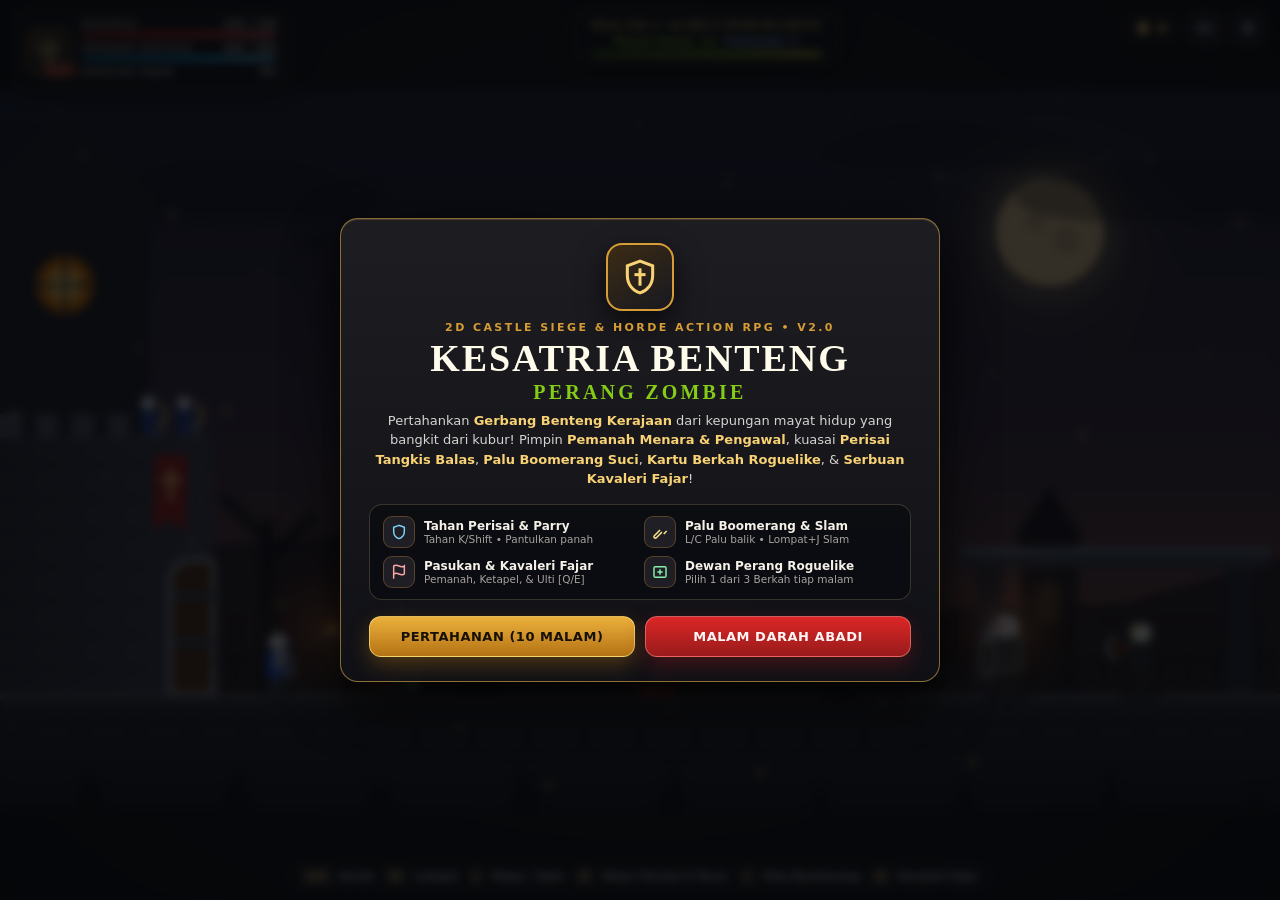
==== commit 4d7a3241: "feat(v2.0.0): Total Overhaul — Kesatria Benteng: Perang Zombie (2.5D Castle Siege, Hold-to-Guard Par" ====
--- a/app/src/main/assets/www/index.html
+++ b/app/src/main/assets/www/index.html
@@ -3,42 +3,34 @@
 <head>
     <meta charset="UTF-8">
     <meta name="viewport" content="width=device-width, initial-scale=1.0, maximum-scale=1.0, user-scalable=no, viewport-fit=cover">
-    <meta name="description" content="Kesatria Cahaya vs Zombie — Game 2D Action Platformer HTML5 Canvas offline dengan 30 Stage, 9 Boss Mayat Hidup, Boss Rush, Perisai Tangkis Sempurna, Tombak Suci, dan 4 Relik Pusaka.">
-    <title>Kesatria Cahaya vs Zombie — 2D Action Platformer</title>
+    <meta name="description" content="Kesatria Benteng: Perang Zombie — Game 2D Castle Siege & Horde Action RPG offline. Pertahankan Gerbang Benteng bersama Pemanah Kerajaan, Perisai Tangkis Balas, Palu Boomerang Suci, Kartu Berkah Roguelike, & Serbuan Kavaleri Fajar!">
+    <title>Kesatria Benteng: Perang Zombie — 2D Castle Siege Action RPG</title>
     <style>
 /* ==========================================================================
-   KESATRIA CAHAYA VS ZOMBIE — DESIGN SYSTEM & RESPONSIVE STYLES
-   Palette: Deep Iron Slate, Burnished Crusader Gold, Templar Crimson,
-            Forged Steel Silver, and Necrotic Plague Green
+   KESATRIA BENTENG: PERANG ZOMBIE (v2.0.0)
+   Aesthetic: Dark Medieval Heraldry — Forged Iron, Burnished Gold,
+              Warm Torchlight Amber, Templar Crimson, & Necrotic Blight
    ========================================================================== */
 
 :root {
-    --bg-abyss: #0a0b0e;
-    --bg-iron: #14161b;
-    --bg-panel: rgba(18, 20, 26, 0.92);
-    --bg-panel-solid: #161921;
-    --bg-card: #1c202a;
-    --bg-card-hover: #242936;
-    --border-iron: rgba(180, 165, 140, 0.22);
-    --border-gold: rgba(217, 169, 78, 0.45);
-    --border-crimson: rgba(205, 62, 62, 0.5);
-
-    --gold-bright: #f6cc68;
-    --gold-mid: #d9a03b;
-    --gold-deep: #9c6b1c;
-    --crimson-bright: #ef5350;
-    --crimson-mid: #c62828;
-    --crimson-deep: #7f1d1d;
-    --steel-light: #e7e5e4;
-    --steel-mid: #a8a29e;
-    --steel-muted: #78716c;
-    --plague-bright: #84cc16;
-    --plague-mid: #4d7c0f;
-    --holy-sky: #38bdf8;
-    --emerald-heal: #34d399;
-
-    --font-display: 'Cinzel', 'Palatino Linotype', 'Book Antiqua', Georgia, serif;
-    --font-ui: 'Plus Jakarta Sans', system-ui, -apple-system, 'Segoe UI', Roboto, sans-serif;
+    --obsidian: #090a0d;
+    --iron-deep: #13151a;
+    --iron-panel: rgba(18, 19, 24, 0.93);
+    --iron-card: #1b1d24;
+    --iron-border: rgba(196, 174, 134, 0.24);
+    --gold-border: rgba(226, 176, 74, 0.56);
+    --gold-bright: #f8d274;
+    --gold-mid: #d69c35;
+    --crimson: #dc2626;
+    --crimson-dark: #7f1d1d;
+    --ember: #f97316;
+    --blight: #84cc16;
+    --sky-shield: #38bdf8;
+    --ivory: #f5f1e8;
+    --ash: #a8a29e;
+
+    --font-serif: 'Cinzel', 'Palatino Linotype', 'Book Antiqua', Georgia, serif;
+    --font-sans: 'Plus Jakarta Sans', system-ui, -apple-system, 'Segoe UI', Roboto, sans-serif;
 }
 
 * {
@@ -53,24 +45,17 @@
     padding: 0;
     width: 100vw;
     height: 100dvh;
-    background-color: var(--bg-abyss);
-    color: var(--steel-light);
-    font-family: var(--font-ui);
+    background: var(--obsidian);
+    color: var(--ivory);
+    font-family: var(--font-sans);
     overflow: hidden;
     touch-action: none;
     -webkit-font-smoothing: antialiased;
 }
 
-.hidden {
-    display: none !important;
-}
-
-.font-display {
-    font-family: var(--font-display);
-    letter-spacing: 0.04em;
-}
-
-/* --- Main Stage Container --- */
+.hidden { display: none !important; }
+.font-serif { font-family: var(--font-serif); }
+
 #game-wrapper {
     position: relative;
     width: 100%;
@@ -78,7 +63,7 @@
     display: flex;
     align-items: center;
     justify-content: center;
-    background: radial-gradient(ellipse at 50% 42%, #1d1a18 0%, #0d0e12 58%, #060709 100%);
+    background: radial-gradient(ellipse at 50% 45%, #1c1816 0%, #0b0c10 70%, #050608 100%);
     overflow: hidden;
     touch-action: none;
 }
@@ -88,30 +73,6 @@
     width: 100%;
     height: 100%;
     object-fit: contain;
-    image-rendering: auto;
-}
-
-/* --- Surface Panels (Textured Iron & Rivet Depth) --- */
-.iron-panel {
-    background:
-        linear-gradient(180deg, rgba(34, 38, 48, 0.94) 0%, rgba(16, 18, 24, 0.96) 100%);
-    border: 1px solid var(--border-iron);
-    box-shadow:
-        0 14px 36px rgba(0, 0, 0, 0.72),
-        inset 0 1px 0 rgba(255, 232, 185, 0.08);
-}
-
-.iron-panel--gold {
-    border-color: var(--border-gold);
-    box-shadow:
-        0 18px 46px rgba(0, 0, 0, 0.8),
-        inset 0 1px 0 rgba(246, 204, 104, 0.16);
-}
-
-.iron-panel--hud {
-    background: rgba(16, 18, 24, 0.9);
-    border: 1px solid rgba(217, 169, 78, 0.28);
-    box-shadow: 0 6px 18px rgba(0, 0, 0, 0.55), inset 0 1px 0 rgba(255, 240, 200, 0.06);
 }
 
 .svg-icon {
@@ -120,8 +81,30 @@
     flex-shrink: 0;
 }
 
+/* --- Medieval Forged Panel Surface --- */
+.herald-panel {
+    background: linear-gradient(180deg, rgba(31, 30, 35, 0.96) 0%, rgba(16, 17, 22, 0.97) 100%);
+    border: 1.5px solid var(--iron-border);
+    box-shadow:
+        0 16px 42px rgba(0, 0, 0, 0.78),
+        inset 0 1px 0 rgba(255, 232, 180, 0.1);
+}
+
+.herald-panel--gold {
+    border-color: var(--gold-border);
+    box-shadow:
+        0 20px 52px rgba(0, 0, 0, 0.84),
+        inset 0 1px 0 rgba(248, 210, 116, 0.18);
+}
+
+.hud-strip {
+    background: rgba(15, 16, 21, 0.88);
+    border: 1px solid rgba(214, 156, 53, 0.34);
+    box-shadow: 0 6px 18px rgba(0, 0, 0, 0.52);
+}
+
 /* ==========================================================================
-   TOP HUD
+   TOP BATTLEFIELD HUD
    ========================================================================== */
 #hud {
     position: absolute;
@@ -132,11 +115,18 @@
     pointer-events: none;
     display: flex;
     flex-direction: column;
-    gap: 8px;
-    z-index: 10;
-}
-
-#hud-top-row {
+    gap: 7px;
+    z-index: 12;
+}
+
+body.in-ending-cg #hud,
+body.in-ending-cg #touch-controls,
+body.in-ending-cg #desktop-hints,
+body.in-ending-cg #wave-banner {
+    display: none !important;
+}
+
+#hud-row {
     display: flex;
     align-items: flex-start;
     justify-content: space-between;
@@ -146,22 +136,22 @@
     margin: 0 auto;
 }
 
-/* Left: Knight Status Cluster */
-#hud-hero-card {
+/* Left: Dual Knight + Citadel Status */
+#hud-left {
     display: flex;
     align-items: center;
     gap: 10px;
-    padding: 8px 12px;
+    padding: 7px 12px;
     border-radius: 12px;
     pointer-events: auto;
 }
 
-#hud-avatar {
+#hud-crest {
     position: relative;
     width: 44px;
     height: 44px;
     border-radius: 10px;
-    background: linear-gradient(145deg, #2d261e 0%, #15171e 100%);
+    background: linear-gradient(145deg, #3a2b17 0%, #16181f 100%);
     border: 1.5px solid var(--gold-mid);
     display: flex;
     align-items: center;
@@ -170,147 +160,158 @@
     flex-shrink: 0;
 }
 
-#hud-armor-badge {
+#hud-tier-tag {
     position: absolute;
     bottom: -5px;
-    right: -5px;
-    background: var(--crimson-mid);
-    color: #fff;
+    right: -6px;
+    background: var(--crimson-dark);
+    color: var(--gold-bright);
+    border: 1px solid rgba(248, 210, 116, 0.5);
     font-size: 9px;
     font-weight: 800;
     padding: 1px 5px;
     border-radius: 6px;
-    border: 1px solid rgba(255, 220, 180, 0.45);
-    line-height: 1.2;
-}
-
-#hud-stats-col {
+}
+
+.bars-stack {
     display: flex;
     flex-direction: column;
-    gap: 5px;
-    min-width: 175px;
-}
-
-.hud-bar-row {
+    gap: 4px;
+    min-width: 196px;
+}
+
+.bar-item {
     display: flex;
     flex-direction: column;
     gap: 2px;
 }
 
-.hud-bar-label {
+.bar-meta {
     display: flex;
     justify-content: space-between;
     align-items: center;
-    font-size: 10px;
-    font-weight: 700;
-    letter-spacing: 0.04em;
-    color: var(--steel-mid);
-}
-
-.hud-bar-label strong {
-    color: var(--steel-light);
+    font-size: 9.5px;
+    font-weight: 800;
+    letter-spacing: 0.05em;
+    color: var(--ash);
+}
+
+.bar-meta strong {
+    color: var(--ivory);
     font-variant-numeric: tabular-nums;
 }
 
-.hud-bar-track {
+.bar-track {
     width: 100%;
-    height: 8px;
+    height: 7px;
     border-radius: 999px;
-    background: rgba(8, 10, 14, 0.85);
-    border: 1px solid rgba(255, 255, 255, 0.08);
+    background: rgba(7, 8, 12, 0.9);
+    border: 1px solid rgba(255, 255, 255, 0.09);
     overflow: hidden;
 }
 
-.hud-bar-track--sm {
-    height: 6px;
-}
-
-#hp-bar-fill {
+.bar-track--thin { height: 5px; }
+
+#hp-fill {
     height: 100%;
     width: 100%;
-    border-radius: 999px;
-    background: linear-gradient(90deg, #991b1b 0%, #dc2626 55%, #f87171 100%);
+    background: linear-gradient(90deg, #991b1b 0%, #dc2626 60%, #f87171 100%);
+    transition: width 110ms ease-out;
+}
+
+#gate-fill {
+    height: 100%;
+    width: 100%;
+    background: linear-gradient(90deg, #0369a1 0%, #0ea5e9 65%, #7dd3fc 100%);
     transition: width 120ms ease-out;
 }
 
-#fury-bar-fill {
+#valor-fill {
     height: 100%;
     width: 0%;
-    border-radius: 999px;
-    background: linear-gradient(90deg, #b45309 0%, #eab308 60%, #fef08a 100%);
+    background: linear-gradient(90deg, #b45309 0%, #eab308 65%, #fef08a 100%);
     transition: width 100ms ease-out;
 }
 
-#fury-bar-fill[data-ready="1"] {
+#valor-fill[data-ready="1"] {
     background: linear-gradient(90deg, #f59e0b 0%, #fde047 50%, #ffffff 100%);
-    box-shadow: 0 0 10px rgba(250, 204, 21, 0.75);
-}
-
-/* Center: Stage & Undead Counter */
-#hud-stage-card {
+    box-shadow: 0 0 10px rgba(250, 204, 21, 0.85);
+}
+
+/* Center: Siege Night Banner & Horde Gauge */
+#hud-center {
     display: flex;
     flex-direction: column;
     align-items: center;
-    padding: 7px 16px;
+    padding: 6px 16px;
     border-radius: 12px;
-    text-align: center;
-    min-width: 185px;
-}
-
-#hud-stage-name {
-    font-family: var(--font-display);
+    min-width: 220px;
+}
+
+#hud-night-title {
+    font-family: var(--font-serif);
     font-size: 13px;
     font-weight: 800;
     color: var(--gold-bright);
-    letter-spacing: 0.05em;
+    letter-spacing: 0.06em;
     white-space: nowrap;
 }
 
-#hud-stage-meta {
+#hud-horde-row {
     display: flex;
     align-items: center;
-    gap: 10px;
+    gap: 9px;
     margin-top: 2px;
     font-size: 11px;
     font-weight: 700;
-    color: var(--steel-mid);
-}
-
-#hud-enemy-count {
-    color: var(--plague-bright);
-    white-space: nowrap;
-}
-
-#hud-combo-pill {
-    display: inline-flex;
-    align-items: center;
-    gap: 4px;
+}
+
+#hud-remaining { color: var(--blight); }
+#hud-allies-tag { color: #93c5fd; }
+
+#hud-combo-badge {
     padding: 1px 7px;
     border-radius: 999px;
-    background: rgba(185, 28, 28, 0.35);
-    border: 1px solid rgba(248, 113, 113, 0.45);
-    color: #fecaca;
+    background: rgba(185, 28, 28, 0.42);
+    border: 1px solid rgba(252, 165, 165, 0.5);
+    color: #fee2e2;
     font-size: 10px;
     font-weight: 800;
 }
 
-/* Right: Gold & Action Buttons */
-#hud-right-col {
+#horde-progress-track {
+    width: 100%;
+    height: 4px;
+    margin-top: 4px;
+    border-radius: 999px;
+    background: rgba(255, 255, 255, 0.1);
+    overflow: hidden;
+}
+
+#horde-progress-fill {
+    height: 100%;
+    width: 100%;
+    background: linear-gradient(90deg, #4d7c0f 0%, #84cc16 60%, #fde047 100%);
+    transition: width 140ms ease;
+}
+
+/* Right: Gold, Active Blessings, & Controls */
+#hud-right {
     display: flex;
     align-items: center;
     gap: 7px;
     pointer-events: auto;
 }
 
-#hud-gold-pill {
+#hud-gold-box {
     display: flex;
     align-items: center;
     gap: 6px;
     padding: 7px 12px;
-    border-radius: 11px;
+    border-radius: 10px;
     color: var(--gold-bright);
+    font-size: 14px;
     font-weight: 800;
-    font-size: 14px;
     font-variant-numeric: tabular-nums;
 }
 
@@ -318,87 +319,91 @@
     display: inline-flex;
     align-items: center;
     justify-content: center;
-    gap: 6px;
-    height: 38px;
-    padding: 0 12px;
+    gap: 5px;
+    height: 36px;
+    padding: 0 11px;
     border-radius: 10px;
-    background: rgba(24, 27, 36, 0.92);
-    border: 1px solid rgba(217, 169, 78, 0.35);
-    color: var(--steel-light);
-    font-family: var(--font-ui);
-    font-size: 12px;
+    background: rgba(24, 25, 32, 0.92);
+    border: 1px solid rgba(214, 156, 53, 0.36);
+    color: var(--ivory);
+    font-family: var(--font-sans);
+    font-size: 11.5px;
     font-weight: 800;
     cursor: pointer;
-    transition: transform 0.12s ease, background-color 0.15s ease, border-color 0.15s ease;
+    transition: transform 0.12s ease, border-color 0.15s ease, background-color 0.15s ease;
 }
 
 .hud-btn:hover {
-    background: rgba(42, 36, 28, 0.96);
     border-color: var(--gold-bright);
+    background: rgba(45, 36, 24, 0.96);
     color: var(--gold-bright);
 }
 
-.hud-btn:active {
-    transform: scale(0.94);
-}
-
-.hud-icon-btn {
-    width: 38px;
-    padding: 0;
-}
-
-#btn-open-shop {
-    background: linear-gradient(180deg, rgba(161, 98, 7, 0.85) 0%, rgba(113, 63, 18, 0.92) 100%);
-    border-color: rgba(246, 204, 104, 0.65);
-    color: #fef3c7;
-}
-
-#btn-open-shop:hover {
-    background: linear-gradient(180deg, rgba(202, 138, 4, 0.95) 0%, rgba(133, 77, 14, 0.95) 100%);
-    color: #ffffff;
-}
-
-/* Boss Health Bar */
+.hud-btn:active { transform: scale(0.94); }
+.hud-icon-btn { width: 36px; padding: 0; }
+
+/* Active Blessing Mini-Badges Row */
+#hud-blessings-strip {
+    display: flex;
+    justify-content: center;
+    flex-wrap: wrap;
+    gap: 5px;
+    max-width: 900px;
+    margin: 0 auto;
+}
+
+.blessing-chip {
+    display: inline-flex;
+    align-items: center;
+    gap: 4px;
+    padding: 2px 8px;
+    border-radius: 999px;
+    background: rgba(18, 19, 25, 0.82);
+    border: 1px solid rgba(214, 156, 53, 0.38);
+    color: #fde68a;
+    font-size: 10px;
+    font-weight: 700;
+}
+
+/* Boss Bar */
 #boss-hud {
-    max-width: 580px;
+    max-width: 560px;
     width: 100%;
     margin: 0 auto;
-    padding: 8px 14px;
+    padding: 7px 14px;
     border-radius: 12px;
-    border-color: rgba(220, 38, 38, 0.55);
-}
-
-#boss-hud-head {
+    border-color: rgba(220, 38, 38, 0.62);
+}
+
+#boss-head {
     display: flex;
     align-items: center;
     justify-content: space-between;
-    gap: 8px;
-    margin-bottom: 5px;
-}
-
-#boss-name {
-    font-family: var(--font-display);
+    margin-bottom: 4px;
+}
+
+#boss-title-wrap {
+    display: flex;
+    align-items: center;
+    gap: 7px;
+    font-family: var(--font-serif);
     font-size: 13px;
     font-weight: 800;
     color: #fca5a5;
-    display: flex;
-    align-items: center;
-    gap: 6px;
-}
-
-#boss-phase-tag {
-    font-family: var(--font-ui);
+}
+
+#boss-phase-badge {
+    font-family: var(--font-sans);
     font-size: 10px;
     font-weight: 800;
     padding: 2px 7px;
     border-radius: 6px;
-    background: rgba(153, 27, 27, 0.55);
-    border: 1px solid rgba(248, 113, 113, 0.45);
-    color: #fee2e2;
-    letter-spacing: 0.06em;
-}
-
-#boss-hp-text {
+    background: rgba(153, 27, 27, 0.65);
+    border: 1px solid rgba(252, 165, 165, 0.45);
+    color: #fff;
+}
+
+#boss-hp-label {
     font-size: 11px;
     font-weight: 800;
     color: #fecaca;
@@ -407,84 +412,113 @@
 
 #boss-hp-track {
     width: 100%;
-    height: 11px;
+    height: 10px;
     border-radius: 999px;
-    background: rgba(10, 8, 10, 0.9);
-    border: 1px solid rgba(248, 113, 113, 0.35);
+    background: rgba(8, 7, 10, 0.92);
+    border: 1px solid rgba(248, 113, 113, 0.38);
     overflow: hidden;
 }
 
 #boss-hp-fill {
     height: 100%;
     width: 100%;
+    background: linear-gradient(90deg, #7f1d1d 0%, #dc2626 55%, #f97316 100%);
+    transition: width 110ms ease-out;
+}
+
+/* ==========================================================================
+   DESKTOP COMPACT KEYCAP HINTS BAR (Bottom Center)
+   ========================================================================== */
+#desktop-hints {
+    position: absolute;
+    bottom: 10px;
+    left: 50%;
+    transform: translateX(-50%);
+    z-index: 12;
+    pointer-events: none;
+    display: flex;
+    align-items: center;
+    gap: 10px;
+    padding: 5px 14px;
     border-radius: 999px;
-    background: linear-gradient(90deg, #7f1d1d 0%, #dc2626 55%, #f97316 100%);
-    transition: width 120ms ease-out;
-}
+    background: rgba(12, 13, 18, 0.78);
+    border: 1px solid rgba(214, 156, 53, 0.25);
+    font-size: 10.5px;
+    font-weight: 700;
+    color: #d6d3d1;
+    white-space: nowrap;
+}
+
+#desktop-hints kbd {
+    display: inline-block;
+    padding: 1px 5px;
+    border-radius: 4px;
+    background: rgba(255, 255, 255, 0.1);
+    border: 1px solid rgba(248, 210, 116, 0.35);
+    color: var(--gold-bright);
+    font-family: var(--font-sans);
+    font-size: 10px;
+    font-weight: 800;
+    margin-right: 3px;
+}
+
+body.is-touch #desktop-hints { display: none !important; }
+@media (pointer: coarse) { #desktop-hints { display: none !important; } }
 
 /* ==========================================================================
-   STAGE ANNOUNCEMENT BANNER
+   WAVE ANNOUNCEMENT BANNER
    ========================================================================== */
-#stage-banner {
+#wave-banner {
     position: absolute;
-    top: 34%;
+    top: 33%;
     left: 50%;
     transform: translate(-50%, -50%);
     z-index: 25;
     pointer-events: none;
     text-align: center;
-    padding: 12px 26px;
+    padding: 13px 30px;
     border-radius: 14px;
-    background: linear-gradient(180deg, rgba(20, 22, 28, 0.94) 0%, rgba(12, 13, 18, 0.96) 100%);
-    border: 1px solid rgba(217, 169, 78, 0.48);
-    box-shadow: 0 18px 44px rgba(0, 0, 0, 0.78);
-    max-width: min(92vw, 540px);
+    background: linear-gradient(180deg, rgba(24, 21, 20, 0.94) 0%, rgba(12, 12, 16, 0.96) 100%);
+    border: 1.5px solid rgba(226, 176, 74, 0.55);
+    box-shadow: 0 20px 48px rgba(0, 0, 0, 0.82);
+    max-width: min(92vw, 560px);
     opacity: 0;
     transition: opacity 280ms ease;
 }
 
-#stage-banner.visible {
-    opacity: 1;
-}
-
-body.in-ending-cg #hud,
-body.in-ending-cg #touch-controls,
-body.in-ending-cg #stage-banner {
-    display: none !important;
-}
-
-#banner-sub {
-    font-size: 11px;
+#wave-banner.visible { opacity: 1; }
+
+#banner-eyebrow {
+    font-size: 10.5px;
     font-weight: 800;
+    letter-spacing: 0.24em;
     text-transform: uppercase;
-    letter-spacing: 0.24em;
     color: var(--gold-mid);
-    margin-bottom: 4px;
+    margin-bottom: 3px;
 }
 
 #banner-title {
-    font-family: var(--font-display);
+    font-family: var(--font-serif);
     font-size: clamp(20px, 3vw, 30px);
     font-weight: 900;
     color: #fffbeb;
-    margin: 0 0 5px 0;
+    margin: 0 0 4px;
 }
 
 #banner-desc {
     font-size: 12px;
     color: #d6d3d1;
     margin: 0;
-    line-height: 1.4;
 }
 
 /* ==========================================================================
-   TOUCH CONTROLS (Ergonomic Mobile + Tablet Support)
+   MOBILE MULTI-TOUCH CONTROLS (HOLD-TO-GUARD SUPPORT!)
    ========================================================================== */
 #touch-controls {
     position: absolute;
-    left: max(clamp(18px, 4vw, 56px), env(safe-area-inset-left, 0px));
-    right: max(clamp(18px, 4vw, 52px), env(safe-area-inset-right, 0px));
-    bottom: max(clamp(14px, 3.4dvh, 28px), env(safe-area-inset-bottom, 0px));
+    left: max(clamp(16px, 3.6vw, 48px), env(safe-area-inset-left, 0px));
+    right: max(clamp(16px, 3.6vw, 48px), env(safe-area-inset-right, 0px));
+    bottom: max(clamp(12px, 3dvh, 26px), env(safe-area-inset-bottom, 0px));
     display: flex;
     justify-content: space-between;
     align-items: flex-end;
@@ -493,28 +527,13 @@
     touch-action: none;
 }
 
-/* Desktop tanpa layar sentuh: layar 100% bersih tanpa tombol sentuh yang menutupi kanvas */
-body:not(.is-touch) #touch-controls {
-    display: none;
-}
-
-body.is-touch .pc-only {
-    display: none !important;
-}
-
-@media (pointer: coarse) {
-    .pc-only {
-        display: none !important;
-    }
-    body:not(.is-touch) #touch-controls {
-        display: flex;
-    }
-}
+body:not(.is-touch) #touch-controls { display: none; }
+@media (pointer: coarse) { body:not(.is-touch) #touch-controls { display: flex; } }
 
 #dpad-zone {
     display: flex;
     align-items: center;
-    gap: 14px;
+    gap: 13px;
     pointer-events: auto;
     touch-action: none;
     padding: 12px;
@@ -524,7 +543,7 @@
 .action-cluster {
     display: flex;
     align-items: flex-end;
-    gap: 11px;
+    gap: 10px;
     pointer-events: auto;
 }
 
@@ -542,55 +561,34 @@
     flex-direction: column;
     align-items: center;
     justify-content: center;
-    border-radius: 16px;
-    background: rgba(18, 21, 28, 0.84);
-    border: 2px solid rgba(168, 162, 158, 0.42);
-    color: var(--steel-light);
-    box-shadow: 0 5px 14px rgba(0, 0, 0, 0.5);
+    border-radius: 15px;
+    background: rgba(18, 19, 25, 0.86);
+    border: 2px solid rgba(168, 162, 158, 0.44);
+    color: var(--ivory);
+    box-shadow: 0 5px 14px rgba(0, 0, 0, 0.52);
     touch-action: none;
     -webkit-tap-highlight-color: transparent;
-    will-change: transform;
-    transform: translateZ(0);
+    padding: 0;
     cursor: pointer;
-    padding: 0;
-    font-family: var(--font-ui);
-}
-
-.touch-btn * {
-    pointer-events: none;
-}
+    font-family: var(--font-sans);
+}
+
+.touch-btn * { pointer-events: none; }
 
 .touch-btn[data-active="1"] {
     transform: scale3d(0.92, 0.92, 1);
-    background: rgba(217, 160, 59, 0.42);
+    background: rgba(214, 156, 53, 0.46);
     border-color: var(--gold-bright);
 }
 
-.touch-dpad {
-    width: 60px;
-    height: 60px;
-    border-radius: 18px;
-}
-
-.touch-sm {
-    width: 50px;
-    height: 50px;
-}
-
-.touch-md {
-    width: 56px;
-    height: 56px;
-}
-
-.touch-lg {
-    width: 66px;
-    height: 66px;
-}
+.touch-dpad { width: 58px; height: 58px; border-radius: 17px; }
+.touch-sm   { width: 52px; height: 48px; }
+.touch-md   { width: 56px; height: 54px; }
+.touch-lg   { width: 64px; height: 64px; }
 
 .touch-label {
-    font-size: 9px;
+    font-size: 8.5px;
     font-weight: 800;
-    letter-spacing: 0.02em;
     margin-top: 2px;
     position: relative;
     z-index: 2;
@@ -609,7 +607,7 @@
 .touch-cd {
     position: absolute;
     inset: 0;
-    background: rgba(10, 12, 18, 0.78);
+    background: rgba(10, 11, 16, 0.8);
     display: none;
     align-items: center;
     justify-content: center;
@@ -618,79 +616,27 @@
     z-index: 3;
 }
 
-#t-attack {
-    border-color: rgba(239, 83, 80, 0.65);
-    background: rgba(127, 29, 29, 0.48);
-    color: #fecaca;
-}
-
-#t-shield {
-    border-color: rgba(56, 189, 248, 0.55);
-    color: #bae6fd;
-}
-
-#t-javelin {
-    border-color: rgba(246, 204, 104, 0.55);
-    color: #fde68a;
-}
-
-#t-jump {
-    border-color: rgba(217, 169, 78, 0.52);
-    color: #fef3c7;
-}
-
-#t-ulti {
-    border-color: rgba(217, 169, 78, 0.45);
-    color: #fde68a;
-}
-
-#t-shield[data-cooldown="1"],
-#t-javelin[data-cooldown="1"] {
-    opacity: 0.64;
-    border-color: rgba(120, 113, 108, 0.5);
-}
-
-#t-ulti[data-ready="0"] {
-    opacity: 0.58;
-    border-color: rgba(120, 113, 108, 0.45);
-}
-
+#t-attack { border-color: rgba(239, 83, 80, 0.65); background: rgba(127, 29, 29, 0.52); color: #fecaca; }
+#t-guard  { border-color: rgba(56, 189, 248, 0.62); background: rgba(12, 74, 110, 0.48); color: #bae6fd; }
+#t-hammer { border-color: rgba(248, 210, 116, 0.58); color: #fde68a; }
+#t-jump   { border-color: rgba(214, 156, 53, 0.54); color: #fef3c7; }
+#t-ulti[data-ready="0"] { opacity: 0.55; border-color: rgba(120, 113, 108, 0.45); }
 #t-ulti[data-ready="1"] {
     opacity: 1;
     border-color: #fde047;
-    background: rgba(161, 98, 7, 0.85);
-    box-shadow: 0 0 18px rgba(250, 204, 21, 0.55);
-}
-
-.jump-pips {
-    display: flex;
-    gap: 4px;
-    margin-bottom: 2px;
-}
-
-.jump-pip {
-    width: 6px;
-    height: 6px;
-    border-radius: 999px;
-    background: rgba(168, 162, 158, 0.3);
-    border: 1px solid rgba(246, 204, 104, 0.45);
-}
-
-#t-jump[data-jumps="2"] .jump-pip,
-#t-jump[data-jumps="1"] .jump-pip:first-child {
-    background: var(--gold-bright);
-    border-color: #fffbeb;
-    box-shadow: 0 0 6px rgba(246, 204, 104, 0.9);
-}
+    background: rgba(161, 98, 7, 0.88);
+    box-shadow: 0 0 18px rgba(250, 204, 21, 0.6);
+}
+#t-hammer[data-cooldown="1"] { opacity: 0.62; }
 
 /* ==========================================================================
-   MODALS (START, FORGE SHOP, PAUSE, END)
+   MODALS: TITLE SCREEN, WAR COUNCIL (ROGUELIKE DRAFT + FORTIFY), PAUSE, END
    ========================================================================== */
 .modal-backdrop {
     position: absolute;
     inset: 0;
-    background: rgba(6, 7, 10, 0.86);
-    backdrop-filter: blur(8px);
+    background: rgba(6, 7, 10, 0.78);
+    backdrop-filter: blur(5px);
     display: flex;
     align-items: center;
     justify-content: center;
@@ -700,103 +646,97 @@
 
 .modal-card {
     width: 100%;
-    max-width: 560px;
+    max-width: 600px;
     max-height: 94dvh;
     overflow-y: auto;
     overflow-x: hidden;
-    border-radius: 20px;
-    padding: 24px 26px;
+    border-radius: 18px;
+    padding: 24px 28px;
     text-align: center;
-    position: relative;
-}
-
-.modal-card--wide {
-    max-width: 760px;
+}
+
+.modal-card--council {
+    max-width: 860px;
     text-align: left;
-}
-
-.modal-card--sm {
-    max-width: 390px;
-}
-
-/* Start Modal */
-.start-emblem {
-    width: 72px;
-    height: 72px;
-    margin: 0 auto 12px;
-    border-radius: 18px;
-    background: linear-gradient(145deg, #362817 0%, #161820 100%);
+    padding: 20px 24px;
+}
+
+.modal-card--sm { max-width: 390px; }
+
+.crest-emblem {
+    width: 68px;
+    height: 68px;
+    margin: 0 auto 10px;
+    border-radius: 16px;
+    background: linear-gradient(145deg, #3c2b14 0%, #171920 100%);
     border: 2px solid var(--gold-mid);
     display: flex;
     align-items: center;
     justify-content: center;
     color: var(--gold-bright);
-    box-shadow: 0 10px 26px rgba(0, 0, 0, 0.65);
+    box-shadow: 0 10px 28px rgba(0, 0, 0, 0.65);
 }
 
 .eyebrow {
     font-size: 11px;
     font-weight: 800;
+    letter-spacing: 0.22em;
     text-transform: uppercase;
-    letter-spacing: 0.22em;
     color: var(--gold-mid);
-    margin-bottom: 5px;
-}
-
-.game-title {
-    font-family: var(--font-display);
+    margin-bottom: 4px;
+}
+
+.hero-title {
+    font-family: var(--font-serif);
     font-size: clamp(24px, 4vw, 38px);
     font-weight: 900;
-    line-height: 1.08;
+    line-height: 1.06;
     color: #fffbeb;
-    margin: 0 0 10px;
-    letter-spacing: 0.06em;
-}
-
-.game-title-sub {
+    margin: 0 0 8px;
+    letter-spacing: 0.05em;
+}
+
+.hero-title-accent {
     display: block;
-    font-size: clamp(16px, 2.4vw, 22px);
-    color: var(--plague-bright);
+    font-size: clamp(15px, 2.2vw, 20px);
+    color: var(--blight);
     margin-top: 3px;
-    letter-spacing: 0.14em;
-}
-
-.start-desc {
+    letter-spacing: 0.16em;
+}
+
+.lead-copy {
     font-size: 13px;
     color: #d6d3d1;
     line-height: 1.5;
-    margin: 0 0 16px;
-}
-
-.start-desc strong {
-    color: var(--gold-bright);
-    font-weight: 700;
-}
-
-.controls-grid {
+    margin: 0 0 15px;
+}
+
+.lead-copy strong { color: var(--gold-bright); }
+
+.feature-pills {
     display: grid;
     grid-template-columns: repeat(2, minmax(0, 1fr));
-    gap: 10px;
+    gap: 8px;
     text-align: left;
-    background: rgba(12, 14, 19, 0.85);
-    border: 1px solid var(--border-iron);
-    border-radius: 14px;
-    padding: 12px 14px;
-    margin-bottom: 14px;
-}
-
-.ctrl-item {
+    background: rgba(11, 12, 17, 0.86);
+    border: 1px solid var(--iron-border);
+    border-radius: 13px;
+    padding: 11px 13px;
+    margin-bottom: 16px;
+}
+
+.feat-item {
     display: flex;
     align-items: center;
-    gap: 10px;
-}
-
-.ctrl-icon {
+    gap: 9px;
+}
+
+.feat-ico {
     width: 32px;
     height: 32px;
     border-radius: 9px;
-    background: rgba(34, 38, 48, 0.9);
-    border: 1px solid rgba(217, 169, 78, 0.25);
+    background: rgba(34, 33, 40, 0.92);
+    border: 1px solid rgba(214, 156, 53, 0.3);
     display: flex;
     align-items: center;
     justify-content: center;
@@ -804,370 +744,250 @@
     flex-shrink: 0;
 }
 
-.ctrl-title {
-    font-size: 12px;
-    font-weight: 800;
-    color: #f5f5f4;
-}
-
-.ctrl-sub {
-    font-size: 11px;
-    color: var(--steel-mid);
-}
-
-/* Stage Select Bar */
-#stage-select-bar {
-    background: rgba(12, 14, 19, 0.86);
-    border: 1px solid var(--border-iron);
-    border-radius: 12px;
-    padding: 9px 10px;
-    margin-bottom: 14px;
-}
-
-.stage-select-title {
-    font-size: 10px;
-    font-weight: 800;
-    text-transform: uppercase;
-    letter-spacing: 0.16em;
-    color: var(--gold-mid);
-    margin-bottom: 6px;
-}
-
-#stage-select-tabs {
-    display: flex;
-    flex-wrap: wrap;
-    justify-content: center;
-    gap: 5px;
-    margin-bottom: 7px;
-}
-
-#stage-select-pills {
-    display: flex;
-    flex-wrap: wrap;
-    justify-content: center;
-    gap: 6px;
-}
-
-.stage-tab-btn {
-    padding: 3px 9px;
-    border-radius: 7px;
-    font-size: 11px;
-    font-weight: 700;
-    border: 1px solid rgba(168, 162, 158, 0.28);
-    background: rgba(28, 32, 42, 0.9);
-    color: var(--steel-mid);
-    cursor: pointer;
-}
-
-.stage-tab-btn.active {
-    background: rgba(180, 120, 28, 0.35);
-    border-color: var(--gold-bright);
-    color: var(--gold-bright);
-}
-
-.stage-pill-btn {
-    padding: 5px 10px;
-    border-radius: 8px;
-    font-size: 11px;
-    font-weight: 700;
-    border: 1px solid rgba(217, 169, 78, 0.32);
-    background: rgba(26, 30, 38, 0.95);
-    color: var(--steel-light);
-    cursor: pointer;
-    transition: background-color 0.15s ease, border-color 0.15s ease;
-}
-
-.stage-pill-btn:hover {
-    background: rgba(180, 120, 28, 0.3);
-    border-color: var(--gold-bright);
-}
-
-.stage-pill-btn--boss {
-    border-color: rgba(220, 38, 38, 0.55);
-    color: #fecaca;
-    background: rgba(127, 29, 29, 0.35);
-}
-
-/* Primary / Secondary Buttons */
-.btn-row {
-    display: flex;
-    flex-wrap: wrap;
-    gap: 9px;
-}
+.feat-t { font-size: 12px; font-weight: 800; color: var(--ivory); }
+.feat-s { font-size: 10.5px; color: var(--ash); }
+
+/* Buttons */
+.btn-row { display: flex; flex-wrap: wrap; gap: 10px; }
 
 .btn {
     flex: 1;
-    min-width: 130px;
+    min-width: 140px;
     display: inline-flex;
     align-items: center;
     justify-content: center;
     gap: 7px;
     padding: 12px 16px;
     border-radius: 12px;
-    font-family: var(--font-ui);
+    font-family: var(--font-sans);
     font-size: 13px;
     font-weight: 800;
     letter-spacing: 0.04em;
     cursor: pointer;
     border: 1px solid transparent;
-    transition: transform 0.12s ease, filter 0.15s ease, background-color 0.15s ease;
-}
-
-.btn:hover {
-    filter: brightness(1.08);
-}
-
-.btn:active {
-    transform: scale(0.97);
-}
+    transition: transform 0.12s ease, filter 0.15s ease;
+}
+
+.btn:hover { filter: brightness(1.08); }
+.btn:active { transform: scale(0.97); }
+.btn:disabled { opacity: 0.45; cursor: not-allowed; filter: grayscale(0.4); }
 
 .btn-gold {
-    background: linear-gradient(180deg, #e5aa3a 0%, #b47315 100%);
-    border-color: rgba(254, 240, 138, 0.55);
-    color: #140f07;
-    box-shadow: 0 8px 20px rgba(180, 115, 21, 0.35);
+    background: linear-gradient(180deg, #ebb03c 0%, #b47314 100%);
+    border-color: rgba(254, 240, 138, 0.58);
+    color: #161006;
+    box-shadow: 0 8px 20px rgba(180, 115, 20, 0.36);
 }
 
 .btn-crimson {
     background: linear-gradient(180deg, #dc2626 0%, #991b1b 100%);
-    border-color: rgba(252, 165, 165, 0.45);
+    border-color: rgba(252, 165, 165, 0.48);
     color: #fff5f5;
-    box-shadow: 0 8px 20px rgba(153, 27, 27, 0.35);
+    box-shadow: 0 8px 20px rgba(153, 27, 27, 0.36);
 }
 
 .btn-emerald {
     background: linear-gradient(180deg, #059669 0%, #047857 100%);
-    border-color: rgba(110, 231, 183, 0.45);
+    border-color: rgba(110, 231, 183, 0.48);
     color: #ecfdf5;
 }
 
 .btn-iron {
-    background: #232733;
-    border-color: rgba(168, 162, 158, 0.35);
-    color: #f5f5f4;
-}
-
-.best-record-note {
-    margin-top: 10px;
-    font-size: 11px;
+    background: #23252f;
+    border-color: rgba(168, 162, 158, 0.38);
+    color: var(--ivory);
+}
+
+.record-line {
+    margin-top: 11px;
+    font-size: 11.5px;
     font-weight: 700;
     color: var(--gold-bright);
-    opacity: 0.9;
 }
 
 /* ==========================================================================
-   FORGE / SHOP MODAL
+   WAR COUNCIL MODAL (3 ROGUELIKE BLESSING CARDS + FORTIFICATION UPGRADES)
    ========================================================================== */
-.shop-header {
+.council-head {
     display: flex;
     align-items: center;
     justify-content: space-between;
     gap: 12px;
-    padding-bottom: 12px;
-    border-bottom: 1px solid var(--border-iron);
-}
-
-.shop-title {
-    font-family: var(--font-display);
-    font-size: 22px;
+    padding-bottom: 10px;
+    border-bottom: 1px solid var(--iron-border);
+}
+
+.council-title {
+    font-family: var(--font-serif);
+    font-size: 21px;
     font-weight: 900;
     color: #fffbeb;
     margin: 2px 0 0;
 }
 
-.shop-gold-box {
+.council-gold {
     display: flex;
     align-items: center;
     gap: 8px;
-    padding: 8px 14px;
-    border-radius: 12px;
-    background: rgba(12, 14, 19, 0.9);
-    border: 1px solid var(--border-gold);
-}
-
-#shop-gold {
+    padding: 7px 14px;
+    border-radius: 11px;
+    background: rgba(11, 12, 17, 0.92);
+    border: 1px solid var(--gold-border);
+}
+
+#council-gold-val {
     font-size: 18px;
     font-weight: 800;
     color: var(--gold-bright);
     font-variant-numeric: tabular-nums;
 }
 
-#shop-relics-bar {
-    display: flex;
-    flex-wrap: wrap;
-    gap: 6px;
-    margin-top: 10px;
-}
-
-.relic-pill {
-    display: inline-flex;
-    align-items: center;
-    gap: 5px;
-    padding: 4px 9px;
-    border-radius: 8px;
-    font-size: 11px;
-    font-weight: 700;
-    border: 1px solid rgba(120, 113, 108, 0.35);
-    background: rgba(20, 22, 28, 0.85);
-    color: var(--steel-muted);
-}
-
-.relic-pill.active {
-    background: rgba(180, 120, 28, 0.22);
-    border-color: rgba(246, 204, 104, 0.58);
-    color: #fde68a;
-}
-
-#shop-story-box {
-    margin-top: 10px;
-    padding: 10px 14px;
-    border-radius: 11px;
-    background: rgba(34, 27, 18, 0.65);
-    border: 1px solid rgba(217, 169, 78, 0.32);
-}
-
-#shop-story-title {
+.section-label {
     font-size: 11px;
     font-weight: 800;
     text-transform: uppercase;
-    letter-spacing: 0.1em;
+    letter-spacing: 0.14em;
     color: var(--gold-bright);
-    margin-bottom: 3px;
-}
-
-#shop-story-text {
-    font-size: 12px;
-    color: #e7e5e4;
-    line-height: 1.45;
-    margin: 0;
-}
-
-.shop-grid {
+    margin: 12px 0 8px;
+    display: flex;
+    align-items: center;
+    justify-content: space-between;
+}
+
+.blessing-grid {
     display: grid;
-    grid-template-columns: repeat(2, minmax(0, 1fr));
-    gap: 11px;
-    margin: 14px 0 10px;
-}
-
-.shop-card {
-    background: var(--bg-card);
-    border: 1px solid var(--border-iron);
+    grid-template-columns: repeat(3, minmax(0, 1fr));
+    gap: 10px;
+}
+
+.blessing-card {
+    position: relative;
+    background: linear-gradient(180deg, #24211e 0%, #17181f 100%);
+    border: 1.5px solid rgba(214, 156, 53, 0.42);
     border-radius: 14px;
     padding: 13px;
+    text-align: left;
+    cursor: pointer;
+    color: var(--ivory);
+    font-family: var(--font-sans);
     display: flex;
     flex-direction: column;
-    justify-content: space-between;
-}
-
-.shop-card-top {
-    display: flex;
-    align-items: flex-start;
-    gap: 11px;
-}
-
-.shop-card-icon {
-    width: 44px;
-    height: 44px;
-    border-radius: 11px;
-    display: flex;
-    align-items: center;
-    justify-content: center;
-    flex-shrink: 0;
-    border: 1px solid rgba(255, 255, 255, 0.12);
-}
-
-.shop-card-icon--atk { background: rgba(153, 27, 27, 0.45); color: #fca5a5; }
-.shop-card-icon--hp  { background: rgba(6, 95, 70, 0.45); color: #6ee7b7; }
-.shop-card-icon--spd { background: rgba(7, 89, 133, 0.45); color: #7dd3fc; }
-.shop-card-icon--heal { background: rgba(161, 98, 7, 0.45); color: #fde68a; }
-
-.shop-card-head {
+    gap: 6px;
+    transition: transform 0.14s ease, border-color 0.15s ease, box-shadow 0.15s ease;
+}
+
+.blessing-card:hover:not(:disabled) {
+    transform: translateY(-3px);
+    border-color: var(--gold-bright);
+    box-shadow: 0 10px 24px rgba(214, 156, 53, 0.22);
+}
+
+.blessing-card.picked {
+    border-color: #34d399;
+    background: linear-gradient(180deg, rgba(6, 78, 59, 0.48) 0%, #17181f 100%);
+}
+
+.blessing-card.dimmed {
+    opacity: 0.42;
+    cursor: default;
+}
+
+.blessing-card-top {
     display: flex;
     align-items: center;
     justify-content: space-between;
     gap: 6px;
 }
 
-.shop-card h3 {
-    margin: 0;
-    font-size: 14px;
-    font-weight: 800;
-    color: #fafaf9;
-}
-
-.shop-lv-tag {
-    font-size: 11px;
+.blessing-tag {
+    font-size: 10px;
     font-weight: 800;
     padding: 2px 7px;
     border-radius: 6px;
-    background: rgba(12, 14, 19, 0.8);
-    border: 1px solid rgba(217, 169, 78, 0.32);
+    background: rgba(214, 156, 53, 0.2);
     color: var(--gold-bright);
-    white-space: nowrap;
-}
-
-.shop-card-desc {
-    font-size: 12px;
-    color: var(--steel-mid);
-    margin: 4px 0 6px;
-    line-height: 1.35;
-}
-
-.shop-card-stat {
-    font-size: 12px;
+}
+
+.blessing-name {
+    font-family: var(--font-serif);
+    font-size: 14px;
+    font-weight: 800;
+    color: #fffbeb;
+    margin: 0;
+}
+
+.blessing-desc {
+    font-size: 11.5px;
+    color: #d6d3d1;
+    line-height: 1.38;
+    margin: 0;
+}
+
+.fortify-grid {
+    display: grid;
+    grid-template-columns: repeat(4, minmax(0, 1fr));
+    gap: 9px;
+}
+
+.fortify-card {
+    background: var(--iron-card);
+    border: 1px solid var(--iron-border);
+    border-radius: 12px;
+    padding: 10px 11px;
+    display: flex;
+    flex-direction: column;
+    justify-content: space-between;
+    gap: 7px;
+}
+
+.fortify-title {
+    font-size: 12.5px;
+    font-weight: 800;
+    color: var(--ivory);
+}
+
+.fortify-stat {
+    font-size: 11px;
+    color: #fde68a;
     font-weight: 700;
-    color: #fde68a;
-}
-
-.shop-buy-btn {
-    margin-top: 10px;
+}
+
+.fortify-sub {
+    font-size: 10.5px;
+    color: var(--ash);
+    line-height: 1.3;
+}
+
+.fortify-btn {
     width: 100%;
-    padding: 9px 12px;
-    border-radius: 10px;
+    padding: 7px 8px;
+    border-radius: 9px;
     background: linear-gradient(180deg, #eab308 0%, #ca8a04 100%);
     border: 1px solid rgba(254, 240, 138, 0.55);
-    color: #140f07;
-    font-family: var(--font-ui);
-    font-size: 13px;
+    color: #161006;
+    font-family: var(--font-sans);
+    font-size: 12px;
     font-weight: 800;
-    display: inline-flex;
-    align-items: center;
-    justify-content: center;
-    gap: 6px;
     cursor: pointer;
-    transition: transform 0.12s ease, filter 0.15s ease;
-}
-
-.shop-buy-btn:hover {
-    filter: brightness(1.08);
-}
-
-.shop-buy-btn:active {
-    transform: scale(0.97);
-}
-
-.shop-buy-btn:disabled {
-    opacity: 0.45;
+}
+
+.fortify-btn:disabled {
+    opacity: 0.42;
     cursor: not-allowed;
-    filter: grayscale(0.4);
-}
-
-#shop-feedback {
+    filter: grayscale(0.45);
+}
+
+#council-feedback {
     text-align: center;
     font-size: 12px;
     font-weight: 800;
-    color: var(--gold-bright);
+    color: #6ee7b7;
     min-height: 18px;
-    margin-bottom: 8px;
-}
-
-.shop-footer {
-    padding-top: 10px;
-    border-top: 1px solid var(--border-iron);
+    margin: 8px 0 6px;
 }
 
 /* ==========================================================================
-   ENDING CG OVERLAY
+   ENDING CG OVERLAY & END MODAL
    ========================================================================== */
 #ending-cg-overlay {
     position: absolute;
@@ -1179,36 +999,29 @@
     justify-content: space-between;
 }
 
-.cg-bar-top, .cg-bar-bottom {
+.cg-bar {
     width: 100%;
-    background: rgba(7, 8, 12, 0.92);
+    background: rgba(8, 9, 13, 0.92);
     padding: 10px 24px;
 }
 
-.cg-bar-top {
-    border-bottom: 1px solid rgba(246, 204, 104, 0.3);
+.cg-bar--top {
+    border-bottom: 1px solid rgba(248, 210, 116, 0.35);
     display: flex;
     align-items: center;
     justify-content: space-between;
     pointer-events: auto;
 }
 
-.cg-bar-bottom {
-    border-top: 1px solid rgba(246, 204, 104, 0.3);
+.cg-bar--bot {
+    border-top: 1px solid rgba(248, 210, 116, 0.35);
     display: flex;
     justify-content: center;
 }
 
-.cg-title {
-    font-size: 11px;
-    font-weight: 800;
-    letter-spacing: 0.24em;
-    color: var(--gold-bright);
-}
-
 #btn-skip-cg {
-    background: rgba(24, 27, 36, 0.92);
-    border: 1px solid rgba(246, 204, 104, 0.45);
+    background: rgba(24, 25, 32, 0.92);
+    border: 1px solid rgba(248, 210, 116, 0.48);
     color: #fef3c7;
     padding: 6px 14px;
     border-radius: 999px;
@@ -1224,756 +1037,431 @@
     font-size: 14px;
     font-weight: 600;
     color: #fffbeb;
-    line-height: 1.45;
-}
-
-/* ==========================================================================
-   END MODAL STATS
-   ========================================================================== */
-#end-icon-wrap {
-    width: 68px;
-    height: 68px;
-    margin: 0 auto 12px;
-    border-radius: 18px;
-    display: flex;
-    align-items: center;
-    justify-content: center;
-    border: 2px solid var(--gold-mid);
-    background: rgba(44, 34, 18, 0.85);
-    color: var(--gold-bright);
-}
-
-#end-icon-wrap.is-defeat {
-    border-color: var(--crimson-bright);
-    background: rgba(88, 22, 22, 0.85);
-    color: #fca5a5;
-}
-
-#end-title {
-    font-family: var(--font-display);
-    font-size: clamp(22px, 3.2vw, 30px);
-    font-weight: 900;
-    color: #fffbeb;
-    margin: 0 0 8px;
-}
-
-#end-desc {
-    font-size: 13px;
-    color: #d6d3d1;
-    margin: 0 0 14px;
-    line-height: 1.45;
 }
 
 .end-stats {
     display: grid;
-    grid-template-columns: repeat(2, minmax(0, 1fr));
-    gap: 10px;
-    background: rgba(12, 14, 19, 0.88);
-    border: 1px solid var(--border-iron);
+    grid-template-columns: repeat(3, minmax(0, 1fr));
+    gap: 9px;
+    background: rgba(11, 12, 17, 0.88);
+    border: 1px solid var(--iron-border);
     border-radius: 13px;
     padding: 12px;
-    margin-bottom: 10px;
-}
-
-.end-meta-row {
-    display: grid;
-    grid-template-columns: repeat(3, minmax(0, 1fr));
-    gap: 8px;
-    background: rgba(12, 14, 19, 0.85);
-    border: 1px solid rgba(217, 169, 78, 0.3);
-    border-radius: 12px;
-    padding: 10px;
-    margin-bottom: 10px;
-}
-
-.stat-k {
-    font-size: 11px;
-    color: var(--steel-mid);
-}
-
-.stat-v {
-    font-size: 18px;
-    font-weight: 800;
-    margin-top: 2px;
-    font-variant-numeric: tabular-nums;
-}
-
-.stat-v--plague { color: var(--plague-bright); }
-.stat-v--gold { color: var(--gold-bright); }
-.stat-v--sky { color: var(--holy-sky); }
-
-#end-record {
-    font-size: 12px;
-    font-weight: 700;
-    color: var(--gold-bright);
-    margin-bottom: 12px;
-}
+    margin: 12px 0;
+}
+
+.stat-k { font-size: 10.5px; color: var(--ash); }
+.stat-v { font-size: 18px; font-weight: 800; margin-top: 2px; font-variant-numeric: tabular-nums; }
 
 /* ==========================================================================
-   COMPACT MOBILE LANDSCAPE (e.g. 800x360 Android / Phones)
+   MOBILE LANDSCAPE COMPACT (800x360 Android)
    ========================================================================== */
 @media (max-height: 500px) {
-    #hud {
-        padding: 5px 8px;
-        gap: 4px;
-    }
-    #hud-hero-card {
-        padding: 5px 8px;
-        gap: 7px;
-        border-radius: 10px;
-    }
-    #hud-avatar {
-        width: 34px;
-        height: 34px;
-    }
-    #hud-stats-col {
-        min-width: 136px;
-        gap: 3px;
-    }
-    #hud-stage-card {
-        padding: 4px 10px;
-        min-width: 145px;
-    }
-    #hud-stage-name {
-        font-size: 11px;
-    }
-    #hud-stage-meta {
-        font-size: 10px;
-    }
-    #hud-gold-pill {
-        padding: 5px 9px;
-        font-size: 12px;
-    }
-    .hud-btn {
-        height: 32px;
-        padding: 0 9px;
-        font-size: 11px;
-    }
-    .hud-icon-btn {
-        width: 32px;
-    }
-    #boss-hud {
-        padding: 4px 10px;
-        max-width: 440px;
-    }
-    #stage-banner {
-        top: 44%;
-        padding: 8px 18px;
-        max-width: min(86vw, 440px);
-    }
-    #banner-title {
-        font-size: 18px;
-        margin-bottom: 2px;
-    }
-    #banner-desc {
-        font-size: 10.5px;
-    }
+    #hud { padding: 5px 8px; gap: 4px; }
+    #hud-left { padding: 4px 8px; gap: 7px; }
+    #hud-crest { width: 34px; height: 34px; }
+    .bars-stack { min-width: 152px; gap: 2.5px; }
+    .bar-meta { font-size: 8.5px; }
+    .bar-track { height: 5.5px; }
+    #hud-center { padding: 4px 10px; min-width: 170px; }
+    #hud-night-title { font-size: 11px; }
+    #hud-horde-row { font-size: 9.5px; }
+    #hud-gold-box { padding: 5px 9px; font-size: 12px; }
+    .hud-btn { height: 31px; padding: 0 9px; font-size: 10.5px; }
+    .hud-icon-btn { width: 31px; }
+    #hud-blessings-strip { display: none; }
+    #boss-hud { padding: 4px 10px; max-width: 440px; }
+    #wave-banner { top: 44%; padding: 8px 18px; }
+    #banner-title { font-size: 18px; }
+    #banner-desc { font-size: 10.5px; }
+
     .touch-dpad { width: 52px; height: 52px; }
-    .touch-sm { width: 48px; height: 44px; border-radius: 13px; }
-    .touch-md { width: 52px; height: 48px; border-radius: 14px; }
-    .touch-lg { width: 58px; height: 56px; border-radius: 15px; }
-    .touch-label {
-        font-size: 7.5px;
-        letter-spacing: 0;
-        margin-top: 1px;
-    }
-
-    .modal-card {
-        padding: 8px 14px;
-        max-width: 710px;
-        border-radius: 14px;
-    }
-    .start-emblem {
-        display: none;
-    }
-    .eyebrow {
-        font-size: 9.5px;
-        margin-bottom: 2px;
-    }
-    .game-title {
-        font-size: 18px;
-        margin-bottom: 2px;
-    }
-    .game-title-sub {
-        font-size: 12px;
-        margin-top: 1px;
-    }
-    .start-desc {
-        font-size: 10.5px;
-        margin-bottom: 6px;
-        line-height: 1.25;
-    }
-    .controls-grid {
-        grid-template-columns: repeat(4, minmax(0, 1fr));
-        padding: 5px 8px;
-        gap: 6px;
-        margin-bottom: 6px;
-    }
-    .ctrl-icon {
-        width: 22px;
-        height: 22px;
-    }
-    .ctrl-title { font-size: 9.5px; }
-    .ctrl-sub { font-size: 8.5px; }
-    #stage-select-bar {
-        padding: 5px 7px;
-        margin-bottom: 6px;
-    }
-    .stage-select-title {
-        font-size: 9px;
-        margin-bottom: 3px;
-    }
-    #stage-select-tabs {
-        margin-bottom: 4px;
-        gap: 4px;
-    }
-    .stage-tab-btn {
-        padding: 2px 7px;
-        font-size: 9.5px;
-    }
-    #stage-select-pills {
-        gap: 4px;
-        max-height: 62px;
-        overflow-y: auto;
-    }
-    .stage-pill-btn {
-        padding: 3px 8px;
-        font-size: 9.5px;
-    }
-    .btn {
-        padding: 7px 12px;
-        font-size: 12px;
-    }
-    .best-record-note {
-        margin-top: 5px;
-        font-size: 10px;
-    }
-    .modal-card--wide {
-        max-width: 740px;
-    }
-    .shop-header {
-        padding-bottom: 6px;
-    }
-    .shop-title {
-        font-size: 16px;
-    }
-    #shop-gold {
-        font-size: 14px;
-    }
-    #shop-story-box {
-        margin-top: 6px;
-        padding: 5px 10px;
-    }
-    #shop-story-text {
-        font-size: 11px;
-    }
-    .shop-grid {
-        grid-template-columns: repeat(4, minmax(0, 1fr));
-        gap: 7px;
-        margin: 8px 0 4px;
-    }
-    .shop-card {
-        padding: 8px;
-    }
-    .shop-card-icon, .shop-card-desc {
-        display: none;
-    }
-    .shop-card h3 {
-        font-size: 11px;
-    }
-    .shop-card-stat {
-        font-size: 10px;
-        margin-top: 4px;
-    }
-    .shop-buy-btn {
-        margin-top: 6px;
-        padding: 6px 8px;
-        font-size: 11px;
-    }
-    #end-icon-wrap {
-        width: 42px;
-        height: 42px;
-        margin-bottom: 6px;
-    }
-    #end-title {
-        font-size: 18px;
-        margin-bottom: 4px;
-    }
-    #end-desc {
-        font-size: 11px;
-        margin-bottom: 8px;
-    }
-    .end-stats, .end-meta-row {
-        padding: 7px;
-        margin-bottom: 6px;
-    }
-    .stat-v {
-        font-size: 14px;
-    }
-}
-
-@media (max-width: 640px) {
-    .shop-grid {
-        grid-template-columns: 1fr;
-    }
-    #hud-stage-card {
-        display: none;
-    }
+    .touch-sm   { width: 48px; height: 44px; border-radius: 13px; }
+    .touch-md   { width: 52px; height: 48px; border-radius: 14px; }
+    .touch-lg   { width: 58px; height: 56px; border-radius: 15px; }
+    .touch-label { font-size: 7.5px; margin-top: 1px; }
+
+    .modal-card { padding: 9px 15px; max-width: 720px; }
+    .crest-emblem { display: none; }
+    .hero-title { font-size: 19px; margin-bottom: 3px; }
+    .hero-title-accent { font-size: 12px; }
+    .lead-copy { font-size: 10.5px; margin-bottom: 7px; line-height: 1.28; }
+    .feature-pills { grid-template-columns: repeat(4, minmax(0, 1fr)); padding: 6px 8px; gap: 6px; margin-bottom: 8px; }
+    .feat-ico { width: 24px; height: 24px; }
+    .feat-t { font-size: 9.5px; }
+    .feat-s { font-size: 8.5px; }
+    .btn { padding: 7px 12px; font-size: 12px; }
+
+    .modal-card--council { padding: 8px 14px; max-width: 770px; }
+    .council-head { padding-bottom: 5px; }
+    .council-title { font-size: 15px; }
+    #council-gold-val { font-size: 14px; }
+    .section-label { margin: 6px 0 4px; font-size: 9.5px; }
+    .blessing-card { padding: 7px 9px; gap: 3px; }
+    .blessing-name { font-size: 11px; }
+    .blessing-desc { font-size: 9.5px; line-height: 1.22; }
+    .fortify-card { padding: 6px 8px; gap: 4px; }
+    .fortify-title { font-size: 10.5px; }
+    .fortify-sub { display: none; }
+    .fortify-stat { font-size: 9.5px; }
+    .fortify-btn { padding: 5px 6px; font-size: 10.5px; }
+    #council-feedback { margin: 4px 0 3px; font-size: 10.5px; min-height: 14px; }
 }
 
     </style>
 </head>
 <body>
 <main id="game-wrapper">
-    <canvas id="game-canvas" width="1280" height="720" aria-label="Kanvas Permainan Kesatria Cahaya vs Zombie"></canvas>
+    <canvas id="game-canvas" width="1280" height="720" aria-label="Medan Perang Kesatria Benteng vs Zombie"></canvas>
 
     <!-- ================================================================
-         HUD ATAS (STATUS KESATRIA, STAGE, EMAS, & KONTROL)
+         HUD MEDAN PERANG (KESATRIA + GERBANG BENTENG + HORDE GAUGE)
          ================================================================ -->
     <header id="hud">
-        <div id="hud-top-row">
-            <!-- Status Kesatria -->
-            <div id="hud-hero-card" class="iron-panel--hud">
-                <div id="hud-avatar" title="Sir Aldric — Kesatria Cahaya">
+        <div id="hud-row">
+            <!-- Status Kesatria & Gerbang Benteng -->
+            <div id="hud-left" class="hud-strip">
+                <div id="hud-crest" title="Sir Aldric — Penjaga Benteng Fajar">
                     <svg class="svg-icon" width="24" height="24" viewBox="0 0 24 24" fill="none" stroke="currentColor" stroke-width="2" stroke-linecap="round" stroke-linejoin="round" aria-hidden="true">
                         <path d="M12 2L4 5v6c0 5.5 3.4 9.7 8 11 4.6-1.3 8-5.5 8-11V5l-8-3z"/>
                         <path d="M12 7v10M8 11h8"/>
                     </svg>
-                    <span id="hud-armor-badge">Lv.1</span>
+                    <span id="hud-tier-tag">Lv.1</span>
                 </div>
-                <div id="hud-stats-col">
-                    <div class="hud-bar-row">
-                        <div class="hud-bar-label">
-                            <span>DARAH (HP)</span>
-                            <strong id="hud-hp-text">120 / 120</strong>
+                <div class="bars-stack">
+                    <div class="bar-item">
+                        <div class="bar-meta">
+                            <span>KESATRIA</span>
+                            <strong id="hud-hp-val">150 / 150</strong>
                         </div>
-                        <div class="hud-bar-track">
-                            <div id="hp-bar-fill"></div>
+                        <div class="bar-track"><div id="hp-fill"></div></div>
+                    </div>
+                    <div class="bar-item">
+                        <div class="bar-meta">
+                            <span>GERBANG BENTENG</span>
+                            <strong id="hud-gate-val">500 / 500</strong>
                         </div>
+                        <div class="bar-track"><div id="gate-fill"></div></div>
                     </div>
-                    <div class="hud-bar-row">
-                        <div class="hud-bar-label">
-                            <span id="hud-fury-label">SEMANGAT SUCI</span>
-                            <strong id="hud-fury-text">0%</strong>
+                    <div class="bar-item">
+                        <div class="bar-meta">
+                            <span>KAVALERI FAJAR</span>
+                            <strong id="hud-valor-val">0%</strong>
                         </div>
-                        <div class="hud-bar-track hud-bar-track--sm">
-                            <div id="fury-bar-fill" data-ready="0"></div>
-                        </div>
+                        <div class="bar-track bar-track--thin"><div id="valor-fill" data-ready="0"></div></div>
                     </div>
                 </div>
             </div>
 
-            <!-- Info Stage & Jumlah Zombie -->
-            <div id="hud-stage-card" class="iron-panel--hud">
-                <div id="hud-stage-name">STAGE 1 • PEMAKAMAN BERKABUT</div>
-                <div id="hud-stage-meta">
-                    <span id="hud-enemy-count">Zombie: 9</span>
-                    <span id="hud-combo-pill" class="hidden">0x COMBO</span>
+            <!-- Info Malam, Sisa Gerombolan, & Pasukan Sekutu -->
+            <div id="hud-center" class="hud-strip">
+                <div id="hud-night-title">MALAM 1 • KABUT PEMAKAMAN</div>
+                <div id="hud-horde-row">
+                    <span id="hud-remaining">Mayat Hidup: 14</span>
+                    <span id="hud-allies-tag">Pemanah: 1</span>
+                    <span id="hud-combo-badge" class="hidden">0x</span>
+                </div>
+                <div id="horde-progress-track">
+                    <div id="horde-progress-fill"></div>
                 </div>
             </div>
 
-            <!-- Emas & Tombol Aksi HUD -->
-            <div id="hud-right-col">
-                <div id="hud-gold-pill" class="iron-panel--hud" title="Keping Emas Suci">
-                    <svg class="svg-icon" width="16" height="16" viewBox="0 0 24 24" fill="#f6cc68" stroke="#9c6b1c" stroke-width="1.6" aria-hidden="true">
-                        <circle cx="12" cy="12" r="9"/>
-                        <circle cx="12" cy="12" r="5" fill="none" stroke="#fffbeb" stroke-width="1.4"/>
-                    </svg>
-                    <span id="hud-gold">0</span>
+            <!-- Koin Emas & Tombol Jeda / Audio -->
+            <div id="hud-right">
+                <div id="hud-gold-box" class="hud-strip" title="Emas Perbendaharaan Benteng">
+                    <svg class="svg-icon" width="16" height="16" viewBox="0 0 24 24" fill="#f8d274" stroke="#925d15" stroke-width="1.6"><circle cx="12" cy="12" r="9"/><circle cx="12" cy="12" r="5" fill="none" stroke="#fffbeb" stroke-width="1.4"/></svg>
+                    <span id="hud-gold-val">0</span>
                 </div>
-                <button id="btn-open-shop" class="hud-btn" type="button" title="Buka Pandai Besi / Tempaan (B)">
-                    <svg class="svg-icon" width="15" height="15" viewBox="0 0 24 24" fill="none" stroke="currentColor" stroke-width="2" stroke-linecap="round" stroke-linejoin="round" aria-hidden="true">
-                        <path d="M14.7 6.3a1 1 0 0 0 0 1.4l1.6 1.6a1 1 0 0 0 1.4 0l3.77-3.77a6 6 0 0 1-7.94 7.94l-6.91 6.91a2.12 2.12 0 0 1-3-3l6.91-6.91a6 6 0 0 1 7.94-7.94l-3.76 3.76z"/>
-                    </svg>
-                    <span>TEMPA</span>
-                    <span class="pc-only" style="opacity:0.7;font-size:10px;">[B]</span>
+                <button id="btn-mute" class="hud-btn hud-icon-btn" type="button" title="Suara (M)" aria-label="Suara Hidup atau Mati">
+                    <svg id="icon-sound-on" class="svg-icon" width="16" height="16" viewBox="0 0 24 24" fill="none" stroke="currentColor" stroke-width="2"><polygon points="11 5 6 9 2 9 2 15 6 15 11 19 11 5"/><path d="M15.54 8.46a5 5 0 0 1 0 7.07"/><path d="M19.07 4.93a10 10 0 0 1 0 14.14"/></svg>
+                    <svg id="icon-sound-off" class="svg-icon hidden" width="16" height="16" viewBox="0 0 24 24" fill="none" stroke="currentColor" stroke-width="2"><polygon points="11 5 6 9 2 9 2 15 6 15 11 19 11 5"/><line x1="23" y1="9" x2="17" y2="15"/><line x1="17" y1="9" x2="23" y2="15"/></svg>
                 </button>
-                <button id="btn-mute" class="hud-btn hud-icon-btn" type="button" title="Suara Hidup / Mati (M)" aria-label="Suara Hidup atau Mati">
-                    <svg id="icon-sound-on" class="svg-icon" width="16" height="16" viewBox="0 0 24 24" fill="none" stroke="currentColor" stroke-width="2" stroke-linecap="round" stroke-linejoin="round" aria-hidden="true">
-                        <polygon points="11 5 6 9 2 9 2 15 6 15 11 19 11 5"/>
-                        <path d="M15.54 8.46a5 5 0 0 1 0 7.07"/>
-                        <path d="M19.07 4.93a10 10 0 0 1 0 14.14"/>
-                    </svg>
-                    <svg id="icon-sound-off" class="svg-icon hidden" width="16" height="16" viewBox="0 0 24 24" fill="none" stroke="currentColor" stroke-width="2" stroke-linecap="round" stroke-linejoin="round" aria-hidden="true">
-                        <polygon points="11 5 6 9 2 9 2 15 6 15 11 19 11 5"/>
-                        <line x1="23" y1="9" x2="17" y2="15"/>
-                        <line x1="17" y1="9" x2="23" y2="15"/>
-                    </svg>
-                </button>
-                <button id="btn-pause" class="hud-btn hud-icon-btn" type="button" title="Jeda Permainan (P / Esc)" aria-label="Jeda Permainan">
-                    <svg class="svg-icon" width="16" height="16" viewBox="0 0 24 24" fill="currentColor" aria-hidden="true">
-                        <rect x="6" y="4" width="4" height="16" rx="1"/>
-                        <rect x="14" y="4" width="4" height="16" rx="1"/>
-                    </svg>
+                <button id="btn-pause" class="hud-btn hud-icon-btn" type="button" title="Jeda (P / Esc)" aria-label="Jeda Permainan">
+                    <svg class="svg-icon" width="16" height="16" viewBox="0 0 24 24" fill="currentColor"><rect x="6" y="4" width="4" height="16" rx="1"/><rect x="14" y="4" width="4" height="16" rx="1"/></svg>
                 </button>
             </div>
         </div>
 
-        <!-- Bar HP Boss (Aktif saat menghadapi Penguasa Mayat Hidup) -->
-        <div id="boss-hud" class="iron-panel--hud hidden">
-            <div id="boss-hud-head">
-                <div id="boss-name">
-                    <svg class="svg-icon" width="16" height="16" viewBox="0 0 24 24" fill="none" stroke="#f87171" stroke-width="2" stroke-linecap="round" stroke-linejoin="round" aria-hidden="true">
-                        <circle cx="9" cy="12" r="1"/><circle cx="15" cy="12" r="1"/>
-                        <path d="M8 20v2h8v-2"/>
-                        <path d="M12.5 17l-.5-1-.5 1h1z"/>
-                        <path d="M16 20a2 2 0 0 0 1.56-3.25 8 8 0 1 0-11.12 0A2 2 0 0 0 8 20"/>
-                    </svg>
-                    <span id="boss-name-text">ALGOJO WABAH MORGHUL</span>
-                    <span id="boss-phase-tag">FASE I</span>
+        <!-- Chip Kartu Berkah Aktif -->
+        <div id="hud-blessings-strip"></div>
+
+        <!-- Boss Health Bar -->
+        <div id="boss-hud" class="hud-strip hidden">
+            <div id="boss-head">
+                <div id="boss-title-wrap">
+                    <svg class="svg-icon" width="15" height="15" viewBox="0 0 24 24" fill="none" stroke="#f87171" stroke-width="2"><circle cx="9" cy="12" r="1"/><circle cx="15" cy="12" r="1"/><path d="M8 20v2h8v-2"/><path d="M16 20a2 2 0 0 0 1.56-3.25 8 8 0 1 0-11.12 0A2 2 0 0 0 8 20"/></svg>
+                    <span id="boss-name-text">ALGOJO PENDOBRAK MORGHUL</span>
+                    <span id="boss-phase-badge">FASE I</span>
                 </div>
-                <span id="boss-hp-text">500 / 500</span>
+                <span id="boss-hp-label">900 / 900</span>
             </div>
-            <div id="boss-hp-track">
-                <div id="boss-hp-fill"></div>
-            </div>
+            <div id="boss-hp-track"><div id="boss-hp-fill"></div></div>
         </div>
     </header>
 
+    <!-- Petunjuk Tombol Cepat PC -->
+    <div id="desktop-hints" aria-hidden="true">
+        <span><kbd>A/D</kbd> Gerak</span>
+        <span><kbd>W</kbd> Lompat</span>
+        <span><kbd>J</kbd> Tebas / Slam</span>
+        <span><kbd>K</kbd> Tahan Perisai &amp; Parry</span>
+        <span><kbd>L</kbd> Palu Boomerang</span>
+        <span><kbd>Q</kbd> Kavaleri Fajar</span>
+    </div>
+
+    <!-- Banner Pengumuman Gelombang -->
+    <div id="wave-banner" role="status" aria-live="polite">
+        <div id="banner-eyebrow">MALAM 1 • PENGEPUNGAN DIMULAI</div>
+        <h2 id="banner-title">Kabut Pemakaman</h2>
+        <p id="banner-desc">Pertahankan Gerbang Benteng! Tahan Perisai untuk menangkis &amp; lempar Palu Boomerang!</p>
+    </div>
+
     <!-- ================================================================
-         BANNER PENGUMUMAN STAGE
-         ================================================================ -->
-    <div id="stage-banner" role="status" aria-live="polite">
-        <div id="banner-sub">STAGE 1 • BABAK I</div>
-        <h2 id="banner-title">Pemakaman Berkabut</h2>
-        <p id="banner-desc">Tumpas gerombolan zombie yang bangkit dari kubur dan capai Gerbang Suci!</p>
-    </div>
-
-    <!-- ================================================================
-         KONTROL LAYAR SENTUH (ERGONOMIS BEBAS LAG)
+         KONTROL LAYAR SENTUH (TERMASUK HOLD-TO-GUARD PERISAI!)
          ================================================================ -->
     <div id="touch-controls" aria-label="Kontrol Layar Sentuh">
-        <!-- D-Pad Kiri -->
         <div id="dpad-zone">
             <button id="t-left" class="touch-btn touch-dpad" data-active="0" type="button" aria-label="Gerak Kiri">
-                <svg class="svg-icon" width="24" height="24" viewBox="0 0 24 24" fill="none" stroke="currentColor" stroke-width="2.6" stroke-linecap="round" stroke-linejoin="round"><polyline points="15 18 9 12 15 6"/></svg>
+                <svg class="svg-icon" width="24" height="24" viewBox="0 0 24 24" fill="none" stroke="currentColor" stroke-width="2.6"><polyline points="15 18 9 12 15 6"/></svg>
             </button>
             <button id="t-right" class="touch-btn touch-dpad" data-active="0" type="button" aria-label="Gerak Kanan">
-                <svg class="svg-icon" width="24" height="24" viewBox="0 0 24 24" fill="none" stroke="currentColor" stroke-width="2.6" stroke-linecap="round" stroke-linejoin="round"><polyline points="9 18 15 12 9 6"/></svg>
+                <svg class="svg-icon" width="24" height="24" viewBox="0 0 24 24" fill="none" stroke="currentColor" stroke-width="2.6"><polyline points="9 18 15 12 9 6"/></svg>
             </button>
         </div>
 
-        <!-- Klaster Tombol Aksi Kanan -->
         <div class="action-cluster">
             <div class="action-col">
-                <button id="t-javelin" class="touch-btn touch-sm" data-cooldown="0" data-active="0" type="button" aria-label="Lempar Tombak Suci">
-                    <svg class="svg-icon" width="18" height="18" viewBox="0 0 24 24" fill="none" stroke="currentColor" stroke-width="2.2" stroke-linecap="round" stroke-linejoin="round"><line x1="5" y1="19" x2="19" y2="5"/><polyline points="12 5 19 5 19 12"/></svg>
-                    <span class="touch-label">TOMBAK</span>
-                    <div id="t-javelin-fill" class="touch-fill" style="background:rgba(246,204,104,0.28);"></div>
-                    <span id="t-javelin-cd" class="touch-cd" style="color:#fde68a;"></span>
+                <button id="t-hammer" class="touch-btn touch-sm" data-cooldown="0" data-active="0" type="button" aria-label="Lempar Palu Suci Boomerang">
+                    <svg class="svg-icon" width="18" height="18" viewBox="0 0 24 24" fill="none" stroke="currentColor" stroke-width="2.2"><path d="M15 12l-8.5 8.5c-.83.83-2.17.83-3 0 0 0 0 0 0 0a2.12 2.12 0 0 1 0-3L12 9"/><path d="M17.64 15L22 10.64"/><path d="M20.91 11.7l-1.25-1.25c-.6-.6-.93-1.4-.93-2.25v-.86L16.01 4.6a5.56 5.56 0 0 0-3.94-1.64H9l.92.82A6.18 6.18 0 0 1 12 8.4v1.56l2 2h2.47l2.26 1.91"/></svg>
+                    <span class="touch-label">PALU</span>
+                    <div id="t-hammer-fill" class="touch-fill" style="background:rgba(248,210,116,0.3);"></div>
+                    <span id="t-hammer-cd" class="touch-cd" style="color:#fde68a;"></span>
                 </button>
-                <button id="t-shield" class="touch-btn touch-md" data-cooldown="0" data-active="0" type="button" aria-label="Serbuan Perisai & Tangkis">
-                    <svg class="svg-icon" width="20" height="20" viewBox="0 0 24 24" fill="none" stroke="currentColor" stroke-width="2.2" stroke-linecap="round" stroke-linejoin="round"><path d="M12 2L4 5v6c0 5.5 3.4 9.7 8 11 4.6-1.3 8-5.5 8-11V5l-8-3z"/></svg>
+                <button id="t-guard" class="touch-btn touch-md" data-active="0" type="button" aria-label="Tahan Perisai dan Tangkis Balas">
+                    <svg class="svg-icon" width="20" height="20" viewBox="0 0 24 24" fill="none" stroke="currentColor" stroke-width="2.2"><path d="M12 2L4 5v6c0 5.5 3.4 9.7 8 11 4.6-1.3 8-5.5 8-11V5l-8-3z"/></svg>
                     <span class="touch-label">PERISAI</span>
-                    <div id="t-shield-fill" class="touch-fill" style="background:rgba(56,189,248,0.28);"></div>
-                    <span id="t-shield-cd" class="touch-cd" style="color:#bae6fd;"></span>
                 </button>
             </div>
             <div class="action-col">
-                <button id="t-ulti" class="touch-btn touch-sm" data-ready="0" data-active="0" type="button" aria-label="Penghakiman Fajar Ultimate">
-                    <svg class="svg-icon" width="18" height="18" viewBox="0 0 24 24" fill="none" stroke="currentColor" stroke-width="2.2" stroke-linecap="round" stroke-linejoin="round"><circle cx="12" cy="12" r="4"/><path d="M12 2v3M12 19v3M4.93 4.93l2.12 2.12M16.95 16.95l2.12 2.12M2 12h3M19 12h3M4.93 19.07l2.12-2.12M16.95 7.05l2.12-2.12"/></svg>
-                    <span class="touch-label">ULTI</span>
-                    <div id="t-ulti-fill" class="touch-fill" style="background:rgba(250,204,21,0.34);"></div>
+                <button id="t-ulti" class="touch-btn touch-sm" data-ready="0" data-active="0" type="button" aria-label="Panggil Kavaleri Fajar">
+                    <svg class="svg-icon" width="18" height="18" viewBox="0 0 24 24" fill="none" stroke="currentColor" stroke-width="2.2"><path d="M4 15s1-1 4-1 5 2 8 2 4-1 4-1V3s-1 1-4 1-5-2-8-2-4 1-4 1z"/><line x1="4" y1="22" x2="4" y2="15"/></svg>
+                    <span class="touch-label">KAVALERI</span>
+                    <div id="t-ulti-fill" class="touch-fill" style="background:rgba(250,204,21,0.36);"></div>
                 </button>
-                <button id="t-attack" class="touch-btn touch-lg" data-active="0" type="button" aria-label="Tebas Pedang">
-                    <svg class="svg-icon" width="24" height="24" viewBox="0 0 24 24" fill="none" stroke="currentColor" stroke-width="2.2" stroke-linecap="round" stroke-linejoin="round"><path d="M14.5 17.5L3 6V3h3l11.5 11.5"/><path d="M13 19l6-6"/><path d="M16 16l4 4"/><path d="M19 21l2-2"/></svg>
+                <button id="t-attack" class="touch-btn touch-lg" data-active="0" type="button" aria-label="Tebas Pedang Besar">
+                    <svg class="svg-icon" width="24" height="24" viewBox="0 0 24 24" fill="none" stroke="currentColor" stroke-width="2.2"><path d="M14.5 17.5L3 6V3h3l11.5 11.5"/><path d="M13 19l6-6"/><path d="M16 16l4 4"/></svg>
                     <span class="touch-label">TEBAS</span>
                 </button>
             </div>
-            <button id="t-jump" class="touch-btn touch-lg" data-jumps="2" data-active="0" type="button" aria-label="Lompat dan Double Jump">
-                <div class="jump-pips">
-                    <span class="jump-pip"></span>
-                    <span class="jump-pip"></span>
-                </div>
-                <svg class="svg-icon" width="22" height="22" viewBox="0 0 24 24" fill="none" stroke="currentColor" stroke-width="2.4" stroke-linecap="round" stroke-linejoin="round"><polyline points="18 15 12 9 6 15"/></svg>
+            <button id="t-jump" class="touch-btn touch-lg" data-active="0" type="button" aria-label="Lompat dan Hantaman Tanah">
+                <svg class="svg-icon" width="22" height="22" viewBox="0 0 24 24" fill="none" stroke="currentColor" stroke-width="2.4"><polyline points="18 15 12 9 6 15"/></svg>
                 <span class="touch-label">LOMPAT</span>
             </button>
         </div>
     </div>
 
     <!-- ================================================================
-         MODAL MENU AWAL (START SCREEN)
+         MODAL MENU UTAMA (CASTLE SIEGE TITLE SCREEN)
          ================================================================ -->
-    <section id="start-modal" class="modal-backdrop" aria-labelledby="main-game-title">
-        <div class="modal-card iron-panel iron-panel--gold">
-            <div class="start-emblem">
-                <svg class="svg-icon" width="40" height="40" viewBox="0 0 24 24" fill="none" stroke="currentColor" stroke-width="1.9" stroke-linecap="round" stroke-linejoin="round" aria-hidden="true">
-                    <path d="M12 2L4 5v6c0 5.5 3.4 9.7 8 11 4.6-1.3 8-5.5 8-11V5l-8-3z"/>
-                    <path d="M12 6.5v11"/>
-                    <path d="M8.5 10.5h7"/>
-                </svg>
+    <section id="start-modal" class="modal-backdrop" aria-labelledby="main-title">
+        <div class="modal-card herald-panel herald-panel--gold">
+            <div class="crest-emblem">
+                <svg class="svg-icon" width="38" height="38" viewBox="0 0 24 24" fill="none" stroke="currentColor" stroke-width="1.9"><path d="M12 2L4 5v6c0 5.5 3.4 9.7 8 11 4.6-1.3 8-5.5 8-11V5l-8-3z"/><path d="M12 6.5v11"/><path d="M8.5 10.5h7"/></svg>
             </div>
-
-            <div class="eyebrow">2D Action Platformer • Edisi Perang Salib Suci</div>
-            <h1 id="main-game-title" class="game-title">
-                KESATRIA CAHAYA
-                <span class="game-title-sub">VS ZOMBIE</span>
+            <div class="eyebrow">2D Castle Siege &amp; Horde Action RPG • v2.0</div>
+            <h1 id="main-title" class="hero-title">
+                KESATRIA BENTENG
+                <span class="hero-title-accent">PERANG ZOMBIE</span>
             </h1>
-            <p class="start-desc">
-                Tumpas wabah mayat hidup melintasi <strong>30 Stage (6 Babak)</strong> &amp; mode <strong>Boss Rush 9 Penguasa</strong>!
-                Kuasai <strong>Perisai Tangkis Sempurna</strong>, <strong>Tombak Suci</strong>, <strong>Tebas Pogo Udara</strong>, <strong>4 Relik Pusaka</strong>, &amp; <strong>Penghakiman Fajar</strong>.
+            <p class="lead-copy">
+                Pertahankan <strong>Gerbang Benteng Kerajaan</strong> dari kepungan mayat hidup yang bangkit dari kubur!
+                Pimpin <strong>Pemanah Menara &amp; Pengawal</strong>, kuasai <strong>Perisai Tangkis Balas</strong>, <strong>Palu Boomerang Suci</strong>, <strong>Kartu Berkah Roguelike</strong>, &amp; <strong>Serbuan Kavaleri Fajar</strong>!
             </p>
 
-            <div class="controls-grid">
-                <div class="ctrl-item">
-                    <div class="ctrl-icon">
-                        <svg class="svg-icon" width="16" height="16" viewBox="0 0 24 24" fill="none" stroke="currentColor" stroke-width="2.2"><polyline points="15 18 9 12 15 6"/><polyline points="20 18 14 12 20 6" opacity="0.45"/></svg>
-                    </div>
-                    <div>
-                        <div class="ctrl-title">Gerak &amp; Lompat</div>
-                        <div class="ctrl-sub">WASD / Panah (Double Jump)</div>
-                    </div>
-                </div>
-                <div class="ctrl-item">
-                    <div class="ctrl-icon" style="color:#fca5a5;">
-                        <svg class="svg-icon" width="16" height="16" viewBox="0 0 24 24" fill="none" stroke="currentColor" stroke-width="2.2"><path d="M14.5 17.5L3 6V3h3l11.5 11.5"/><path d="M13 19l6-6"/></svg>
-                    </div>
-                    <div>
-                        <div class="ctrl-title">Pedang &amp; Tombak</div>
-                        <div class="ctrl-sub">J / Spasi (Pogo) &amp; Tombak (L / C)</div>
-                    </div>
-                </div>
-                <div class="ctrl-item">
-                    <div class="ctrl-icon" style="color:#7dd3fc;">
+            <div class="feature-pills">
+                <div class="feat-item">
+                    <div class="feat-ico" style="color:#7dd3fc;">
                         <svg class="svg-icon" width="16" height="16" viewBox="0 0 24 24" fill="none" stroke="currentColor" stroke-width="2.2"><path d="M12 2L4 5v6c0 5.5 3.4 9.7 8 11 4.6-1.3 8-5.5 8-11V5l-8-3z"/></svg>
                     </div>
                     <div>
-                        <div class="ctrl-title">Perisai &amp; Ulti Fajar</div>
-                        <div class="ctrl-sub">K / Shift (Parry) &amp; Ulti (Q / E)</div>
+                        <div class="feat-t">Tahan Perisai &amp; Parry</div>
+                        <div class="feat-s">Tahan K/Shift • Pantulkan panah</div>
                     </div>
                 </div>
-                <div class="ctrl-item">
-                    <div class="ctrl-icon" style="color:#fde68a;">
-                        <svg class="svg-icon" width="16" height="16" viewBox="0 0 24 24" fill="none" stroke="currentColor" stroke-width="2.2"><path d="M14.7 6.3a1 1 0 0 0 0 1.4l1.6 1.6a1 1 0 0 0 1.4 0l3.77-3.77a6 6 0 0 1-7.94 7.94l-6.91 6.91a2.12 2.12 0 0 1-3-3l6.91-6.91a6 6 0 0 1 7.94-7.94l-3.76 3.76z"/></svg>
+                <div class="feat-item">
+                    <div class="feat-ico" style="color:#fde68a;">
+                        <svg class="svg-icon" width="16" height="16" viewBox="0 0 24 24" fill="none" stroke="currentColor" stroke-width="2.2"><path d="M15 12l-8.5 8.5a2.12 2.12 0 0 1-3-3L12 9"/><path d="M17.64 15L22 10.64"/></svg>
                     </div>
                     <div>
-                        <div class="ctrl-title">Pandai Besi &amp; 4 Relik</div>
-                        <div class="ctrl-sub">Tombol B / Antar Stage</div>
+                        <div class="feat-t">Palu Boomerang &amp; Slam</div>
+                        <div class="feat-s">L/C Palu balik • Lompat+J Slam</div>
+                    </div>
+                </div>
+                <div class="feat-item">
+                    <div class="feat-ico" style="color:#fca5a5;">
+                        <svg class="svg-icon" width="16" height="16" viewBox="0 0 24 24" fill="none" stroke="currentColor" stroke-width="2.2"><path d="M4 15s1-1 4-1 5 2 8 2 4-1 4-1V3s-1 1-4 1-5-2-8-2-4 1-4 1z"/><line x1="4" y1="22" x2="4" y2="15"/></svg>
+                    </div>
+                    <div>
+                        <div class="feat-t">Pasukan &amp; Kavaleri Fajar</div>
+                        <div class="feat-s">Pemanah, Ketapel, &amp; Ulti [Q/E]</div>
+                    </div>
+                </div>
+                <div class="feat-item">
+                    <div class="feat-ico" style="color:#86efac;">
+                        <svg class="svg-icon" width="16" height="16" viewBox="0 0 24 24" fill="none" stroke="currentColor" stroke-width="2.2"><rect x="3" y="4" width="18" height="16" rx="2"/><path d="M12 8v8M8 12h8"/></svg>
+                    </div>
+                    <div>
+                        <div class="feat-t">Dewan Perang Roguelike</div>
+                        <div class="feat-s">Pilih 1 dari 3 Berkah tiap malam</div>
                     </div>
                 </div>
             </div>
 
-            <!-- Pilihan Stage Terbuka -->
-            <div id="stage-select-bar" class="hidden">
-                <div class="stage-select-title">Pilih Stage Terbuka</div>
-                <div id="stage-select-tabs" class="hidden"></div>
-                <div id="stage-select-pills"></div>
-            </div>
-
             <div class="btn-row">
-                <button id="btn-continue-stage" class="btn btn-emerald hidden" type="button">
-                    <svg class="svg-icon" width="16" height="16" viewBox="0 0 24 24" fill="currentColor"><polygon points="5 3 19 12 5 21 5 3"/></svg>
-                    <span id="btn-continue-label">Lanjut Stage</span>
+                <button id="btn-continue" class="btn btn-emerald hidden" type="button">
+                    <span id="btn-continue-text">Lanjut Malam 2</span>
                 </button>
-                <button id="btn-start-game" class="btn btn-gold" type="button">
-                    <svg class="svg-icon" width="16" height="16" viewBox="0 0 24 24" fill="none" stroke="currentColor" stroke-width="2.4"><path d="M14.5 17.5L3 6V3h3l11.5 11.5"/><path d="M13 19l6-6"/></svg>
-                    <span>MULAI PERJUANGAN</span>
+                <button id="btn-start-campaign" class="btn btn-gold" type="button">
+                    PERTAHANAN (10 MALAM)
                 </button>
-                <button id="btn-boss-rush" class="btn btn-crimson" type="button">
-                    <svg class="svg-icon" width="16" height="16" viewBox="0 0 24 24" fill="none" stroke="currentColor" stroke-width="2.2"><path d="M2 18h20l-2-9-5 4-3-7-3 7-5-4-2 9z"/></svg>
-                    <span>BOSS RUSH (9)</span>
+                <button id="btn-start-endless" class="btn btn-crimson" type="button">
+                    MALAM DARAH ABADI
                 </button>
             </div>
-
-            <div id="start-best-record" class="best-record-note hidden"></div>
+            <div id="start-record-line" class="record-line hidden"></div>
         </div>
     </section>
 
     <!-- ================================================================
-         MODAL PANDAI BESI / TOKO TEMPAAN & RELIK PUSAKA
+         DEWAN PERANG (ANTAR MALAM: DRAFT 3 KARTU BERKAH + PERKUAT BENTENG)
          ================================================================ -->
-    <section id="shop-modal" class="modal-backdrop hidden" aria-labelledby="shop-heading">
-        <div class="modal-card modal-card--wide iron-panel iron-panel--gold">
-            <div class="shop-header">
+    <section id="council-modal" class="modal-backdrop hidden" aria-labelledby="council-heading">
+        <div class="modal-card modal-card--council herald-panel herald-panel--gold">
+            <div class="council-head">
                 <div>
-                    <div id="shop-subtitle" class="eyebrow" style="margin-bottom:2px;">PANDAI BESI BENTENG SUCI</div>
-                    <h2 id="shop-heading" class="shop-title">TEMPAAN KESATRIA</h2>
+                    <div id="council-eyebrow" class="eyebrow" style="margin-bottom:1px;">MALAM 1 BERTAHAN! • DEWAN PERANG BENTENG</div>
+                    <h2 id="council-heading" class="council-title">PILIH BERKAH &amp; PERKUAT BENTENG</h2>
                 </div>
-                <div class="shop-gold-box">
-                    <svg class="svg-icon" width="20" height="20" viewBox="0 0 24 24" fill="#f6cc68" stroke="#9c6b1c" stroke-width="1.6"><circle cx="12" cy="12" r="9"/><circle cx="12" cy="12" r="5" fill="none" stroke="#fffbeb" stroke-width="1.4"/></svg>
+                <div class="council-gold">
+                    <svg class="svg-icon" width="20" height="20" viewBox="0 0 24 24" fill="#f8d274" stroke="#925d15" stroke-width="1.6"><circle cx="12" cy="12" r="9"/><circle cx="12" cy="12" r="5" fill="none" stroke="#fffbeb" stroke-width="1.4"/></svg>
                     <div>
-                        <div style="font-size:10px;color:#a8a29e;font-weight:700;text-transform:uppercase;">Emas Suci</div>
-                        <div id="shop-gold">0</div>
+                        <div style="font-size:9.5px;color:#a8a29e;font-weight:700;text-transform:uppercase;">Kas Benteng</div>
+                        <div id="council-gold-val">0</div>
                     </div>
                 </div>
             </div>
 
-            <div id="shop-relics-bar" aria-label="Status 4 Relik Pusaka Kesatria"></div>
-
-            <div id="shop-story-box" class="hidden">
-                <div id="shop-story-title">BABAK I • PERANG MELAWAN WABAH</div>
-                <p id="shop-story-text"></p>
+            <div class="section-label">
+                <span>1. Pilih 1 Kartu Berkah Kesatria (Gratis)</span>
+                <span id="blessing-pick-status" style="color:#fde68a;">Belum Dipilih</span>
             </div>
-
-            <div class="shop-grid">
-                <!-- Upgrade 1: Pedang & Tombak Suci -->
-                <div class="shop-card">
-                    <div class="shop-card-top">
-                        <div class="shop-card-icon shop-card-icon--atk">
-                            <svg class="svg-icon" width="22" height="22" viewBox="0 0 24 24" fill="none" stroke="currentColor" stroke-width="2.1"><path d="M14.5 17.5L3 6V3h3l11.5 11.5"/><path d="M13 19l6-6"/><path d="M16 16l4 4"/></svg>
-                        </div>
-                        <div style="flex:1;min-width:0;">
-                            <div class="shop-card-head">
-                                <h3>Pedang &amp; Tombak</h3>
-                                <span id="lv-atk" class="shop-lv-tag">Lv. 1</span>
-                            </div>
-                            <p class="shop-card-desc">Tingkatkan Damage Pedang &amp; berevolusi jadi Tombak Kembar (Lv.4) &amp; Trident Fajar (Lv.7).</p>
-                            <div id="stat-atk" class="shop-card-stat">Damage: 28 • 1 Tombak</div>
-                        </div>
+            <div id="blessing-cards-grid" class="blessing-grid"></div>
+
+            <div class="section-label">
+                <span>2. Perkuat Benteng &amp; Pasukan (Dengan Emas)</span>
+                <span id="council-gate-info" style="color:#7dd3fc;">Gerbang: 500/500</span>
+            </div>
+            <div class="fortify-grid">
+                <div class="fortify-card">
+                    <div>
+                        <div class="fortify-title">Tempa Pedang &amp; Palu</div>
+                        <div class="fortify-sub">Naikkan damage tebasan, Slam, &amp; Palu Boomerang.</div>
+                        <div id="f-stat-atk" class="fortify-stat">Lv.1 • DMG 34</div>
                     </div>
-                    <button id="buy-atk" class="shop-buy-btn" type="button">
-                        <span id="cost-atk">30 Emas</span>
-                    </button>
+                    <button id="f-buy-atk" class="fortify-btn" type="button">40 Emas</button>
                 </div>
-
-                <!-- Upgrade 2: Zirah & Perisai Baja -->
-                <div class="shop-card">
-                    <div class="shop-card-top">
-                        <div class="shop-card-icon shop-card-icon--hp">
-                            <svg class="svg-icon" width="22" height="22" viewBox="0 0 24 24" fill="none" stroke="currentColor" stroke-width="2.1"><path d="M12 2L4 5v6c0 5.5 3.4 9.7 8 11 4.6-1.3 8-5.5 8-11V5l-8-3z"/><path d="M12 7v10M8 11h8"/></svg>
-                        </div>
-                        <div style="flex:1;min-width:0;">
-                            <div class="shop-card-head">
-                                <h3>Zirah &amp; Perisai</h3>
-                                <span id="lv-hp" class="shop-lv-tag">Lv. 1</span>
-                            </div>
-                            <p class="shop-card-desc">Menambah +30 Max HP &amp; langsung memulihkan +30 HP serta memperkuat zirah baja.</p>
-                            <div id="stat-hp" class="shop-card-stat">Max HP: 120</div>
-                        </div>
+                <div class="fortify-card">
+                    <div>
+                        <div class="fortify-title">Perbaiki &amp; Perkuat Gerbang</div>
+                        <div class="fortify-sub">+120 Max HP Gerbang &amp; perbaiki 45% kerusakan.</div>
+                        <div id="f-stat-gate" class="fortify-stat">500 / 500 HP</div>
                     </div>
-                    <button id="buy-hp" class="shop-buy-btn" type="button">
-                        <span id="cost-hp">25 Emas</span>
-                    </button>
+                    <button id="f-buy-gate" class="fortify-btn" type="button">35 Emas</button>
                 </div>
-
-                <!-- Upgrade 3: Sepatu & Ketangkasan -->
-                <div class="shop-card">
-                    <div class="shop-card-top">
-                        <div class="shop-card-icon shop-card-icon--spd">
-                            <svg class="svg-icon" width="22" height="22" viewBox="0 0 24 24" fill="none" stroke="currentColor" stroke-width="2.1"><polygon points="13 2 3 14 12 14 11 22 21 10 12 10 13 2"/></svg>
-                        </div>
-                        <div style="flex:1;min-width:0;">
-                            <div class="shop-card-head">
-                                <h3>Ketangkasan Baja</h3>
-                                <span id="lv-spd" class="shop-lv-tag">Lv. 1</span>
-                            </div>
-                            <p class="shop-card-desc">Tingkatkan kecepatan lari serta percepat cooldown Serbuan Perisai &amp; Tombak Suci.</p>
-                            <div id="stat-spd" class="shop-card-stat">Kecepatan: 100%</div>
-                        </div>
+                <div class="fortify-card">
+                    <div>
+                        <div class="fortify-title">Rekrut Pasukan Benteng</div>
+                        <div class="fortify-sub">Tambah Pemanah Menara atau Pengawal Pedang!</div>
+                        <div id="f-stat-ally" class="fortify-stat">1 Pemanah • 0 Pengawal</div>
                     </div>
-                    <button id="buy-spd" class="shop-buy-btn" type="button">
-                        <span id="cost-spd">25 Emas</span>
-                    </button>
+                    <button id="f-buy-ally" class="fortify-btn" type="button">50 Emas</button>
                 </div>
-
-                <!-- Upgrade 4: Ramuan Cahaya Suci -->
-                <div class="shop-card">
-                    <div class="shop-card-top">
-                        <div class="shop-card-icon shop-card-icon--heal">
-                            <svg class="svg-icon" width="22" height="22" viewBox="0 0 24 24" fill="none" stroke="currentColor" stroke-width="2.1"><path d="M20.84 4.61a5.5 5.5 0 0 0-7.78 0L12 5.67l-1.06-1.06a5.5 5.5 0 0 0-7.78 7.78l1.06 1.06L12 21.23l7.78-7.78 1.06-1.06a5.5 5.5 0 0 0 0-7.78z"/></svg>
-                        </div>
-                        <div style="flex:1;min-width:0;">
-                            <div class="shop-card-head">
-                                <h3>Eliksir Fajar</h3>
-                                <span class="shop-lv-tag">Instan</span>
-                            </div>
-                            <p class="shop-card-desc">Memulihkan 65% Darah Kesatria secara instan dan membersihkan kutukan wabah.</p>
-                            <div id="stat-heal" class="shop-card-stat">HP: 120 / 120</div>
-                        </div>
+                <div class="fortify-card">
+                    <div>
+                        <div class="fortify-title">Eliksir &amp; Tong Minyak</div>
+                        <div class="fortify-sub">Pulihkan 70% HP Sir Aldric + pasang Tong Peledak!</div>
+                        <div id="f-stat-heal" class="fortify-stat">HP: 150 / 150</div>
                     </div>
-                    <button id="buy-heal" class="shop-buy-btn" type="button">
-                        <span id="cost-heal">20 Emas</span>
-                    </button>
+                    <button id="f-buy-heal" class="fortify-btn" type="button">25 Emas</button>
                 </div>
             </div>
 
-            <div id="shop-feedback" role="status" aria-live="polite"></div>
-
-            <div class="shop-footer">
-                <button id="btn-close-shop" class="btn btn-gold" style="width:100%;" type="button">
-                    <svg class="svg-icon" width="16" height="16" viewBox="0 0 24 24" fill="currentColor"><polygon points="5 3 19 12 5 21 5 3"/></svg>
-                    <span id="btn-close-shop-text">LANJUTKAN PERTEMPURAN</span>
-                </button>
+            <div id="council-feedback" role="status" aria-live="polite"></div>
+
+            <button id="btn-next-night" class="btn btn-gold" style="width:100%;" type="button">
+                <span id="btn-next-night-label">HADAPI MALAM BERIKUTNYA</span>
+            </button>
+        </div>
+    </section>
+
+    <!-- ================================================================
+         MODAL PAUSE
+         ================================================================ -->
+    <section id="pause-modal" class="modal-backdrop hidden" aria-labelledby="pause-title">
+        <div class="modal-card modal-card--sm herald-panel herald-panel--gold">
+            <h2 id="pause-title" class="font-serif" style="font-size:22px;margin:0 0 6px;color:#fffbeb;">PERTEMPURAN DIJEDA</h2>
+            <p style="font-size:12px;color:#a8a29e;margin:0 0 16px;">Gerbang Benteng menunggu komandomu, Sir Aldric.</p>
+            <div style="display:flex;flex-direction:column;gap:9px;">
+                <button id="btn-resume" class="btn btn-gold" type="button">Lanjutkan Pertempuran</button>
+                <button id="btn-retry-wave" class="btn btn-iron" type="button">Ulangi Malam Ini</button>
+                <button id="btn-back-menu" class="btn btn-iron" type="button">Kembali ke Menu Utama</button>
             </div>
         </div>
     </section>
 
     <!-- ================================================================
-         MODAL PAUSE (JEDA PERMAINAN)
-         ================================================================ -->
-    <section id="pause-modal" class="modal-backdrop hidden" aria-labelledby="pause-heading">
-        <div class="modal-card modal-card--sm iron-panel iron-panel--gold">
-            <div class="start-emblem" style="width:56px;height:56px;margin-bottom:10px;">
-                <svg class="svg-icon" width="26" height="26" viewBox="0 0 24 24" fill="currentColor"><rect x="6" y="4" width="4" height="16" rx="1"/><rect x="14" y="4" width="4" height="16" rx="1"/></svg>
-            </div>
-            <h2 id="pause-heading" class="font-display" style="font-size:22px;margin:0 0 6px;color:#fffbeb;">PERMAINAN DIJEDA</h2>
-            <p style="font-size:12px;color:#a8a29e;margin:0 0 18px;">Atur napas di balik perisaimu sebelum menumpas gerombolan zombie berikutnya.</p>
-            <div style="display:flex;flex-direction:column;gap:9px;">
-                <button id="btn-resume-game" class="btn btn-gold" type="button">Lanjutkan Pertempuran</button>
-                <button id="btn-pause-restart" class="btn btn-iron" type="button">Ulangi Stage Ini</button>
-                <button id="btn-pause-menu" class="btn btn-iron" type="button">Kembali ke Menu Utama</button>
-            </div>
-        </div>
-    </section>
-
-    <!-- ================================================================
-         OVERLAY CG ENDING (FAJAR KERAJAAN CAHAYA)
+         OVERLAY ANIMASI CG ENDING (FAJAR DI ATAS BENTENG CAHAYA)
          ================================================================ -->
     <div id="ending-cg-overlay" class="hidden">
-        <div class="cg-bar-top">
-            <div class="cg-title">EPILOG • FAJAR KERAJAAN CAHAYA</div>
-            <button id="btn-skip-cg" type="button"><span id="btn-skip-cg-text">Lewati</span> &rsaquo;</button>
+        <div class="cg-bar cg-bar--top">
+            <div class="eyebrow" style="margin:0;">EPILOG • FAJAR DI ATAS BENTENG CAHAYA</div>
+            <button id="btn-skip-cg" type="button">Lewati &rsaquo;</button>
         </div>
-        <div class="cg-bar-bottom">
+        <div class="cg-bar cg-bar--bot">
             <p id="cg-subtitle"></p>
         </div>
     </div>
 
     <!-- ================================================================
-         MODAL GAME OVER / VICTORY
+         MODAL VICTORY / GAME OVER
          ================================================================ -->
     <section id="end-modal" class="modal-backdrop hidden" aria-labelledby="end-title">
-        <div class="modal-card iron-panel iron-panel--gold">
-            <div id="end-icon-wrap">
-                <svg id="end-icon-win" class="svg-icon" width="34" height="34" viewBox="0 0 24 24" fill="none" stroke="currentColor" stroke-width="2"><path d="M6 9H4.5a2.5 2.5 0 0 1 0-5H6"/><path d="M18 9h1.5a2.5 2.5 0 0 0 0-5H18"/><path d="M4 22h16"/><path d="M10 14.66V17c0 .55-.47.98-.97 1.21C7.85 18.75 7 20.24 7 22"/><path d="M14 14.66V17c0 .55.47.98.97 1.21C16.15 18.75 17 20.24 17 22"/><path d="M18 2H6v7a6 6 0 0 0 12 0V2Z"/></svg>
-                <svg id="end-icon-lose" class="svg-icon hidden" width="34" height="34" viewBox="0 0 24 24" fill="none" stroke="currentColor" stroke-width="2"><circle cx="9" cy="12" r="1"/><circle cx="15" cy="12" r="1"/><path d="M8 20v2h8v-2"/><path d="M16 20a2 2 0 0 0 1.56-3.25 8 8 0 1 0-11.12 0A2 2 0 0 0 8 20"/></svg>
-            </div>
-            <div id="end-sub" class="eyebrow">MISI SELESAI</div>
-            <h2 id="end-title">KEMENANGAN MUTLAK!</h2>
-            <p id="end-desc">Wabah mayat hidup telah disucikan oleh cahaya pedangmu.</p>
+        <div class="modal-card herald-panel herald-panel--gold">
+            <div id="end-eyebrow" class="eyebrow">BENTENG BERTAHAN</div>
+            <h2 id="end-title" class="hero-title" style="font-size:28px;">FAJAR KEMENANGAN!</h2>
+            <p id="end-desc" class="lead-copy" style="margin-bottom:8px;">Gerbang Benteng Kerajaan berhasil dipertahankan sampai fajar menyingsing!</p>
 
             <div class="end-stats">
                 <div>
-                    <div class="stat-k">Zombie Dibasmi</div>
-                    <div id="end-kills" class="stat-v stat-v--plague">0</div>
+                    <div class="stat-k">Malam Dicapai</div>
+                    <div id="end-nights" class="stat-v" style="color:#f8d274;">10</div>
                 </div>
                 <div>
-                    <div class="stat-k">Total Emas Suci</div>
-                    <div id="end-gold" class="stat-v stat-v--gold">0</div>
+                    <div class="stat-k">Zombie Dibasmi</div>
+                    <div id="end-kills" class="stat-v" style="color:#84cc16;">0</div>
+                </div>
+                <div>
+                    <div class="stat-k">Parry Sempurna</div>
+                    <div id="end-parries" class="stat-v" style="color:#38bdf8;">0</div>
                 </div>
             </div>
 
-            <div id="end-meta-row" class="end-meta-row hidden">
-                <div>
-                    <div class="stat-k">Peringkat</div>
-                    <div id="end-rank" class="stat-v stat-v--gold font-display">S</div>
-                </div>
-                <div>
-                    <div class="stat-k">Waktu</div>
-                    <div id="end-time" class="stat-v stat-v--sky">00:00</div>
-                </div>
-                <div>
-                    <div class="stat-k">Peti Relik</div>
-                    <div id="end-chests" class="stat-v" style="color:#fde68a;">0</div>
-                </div>
-            </div>
-
-            <div id="end-record" class="hidden"></div>
+            <div id="end-record-text" class="record-line" style="margin:0 0 14px;"></div>
 
             <div class="btn-row">
-                <button id="btn-retry-stage" class="btn btn-iron" type="button">Ulangi Stage</button>
-                <button id="btn-replay-cg" class="btn btn-gold hidden" type="button">Putar CG Ending</button>
-                <button id="btn-play-again" class="btn btn-gold" type="button">Main Dari Awal</button>
+                <button id="btn-end-retry" class="btn btn-iron" type="button">Ulangi Malam Ini</button>
+                <button id="btn-end-cg" class="btn btn-gold hidden" type="button">Putar CG Fajar</button>
+                <button id="btn-end-menu" class="btn btn-gold" type="button">Menu Utama</button>
             </div>
         </div>
     </section>
@@ -1982,7 +1470,7 @@
 <script>
 // --- FILE: src/js/audio.js ---
 /* ==========================================================================
-   SISTEM AUDIO SINTETIS 100% OFFLINE (GOTHIC MEDIEVAL BGM + KNIGHT/ZOMBIE SFX)
+   AUDIO SINTETIS MEDIEVAL SIEGE (WAR HORNS, PARRY CLANG, BOOMERANG, & BGM)
    ========================================================================== */
 
 class SoundSystem {
@@ -1991,260 +1479,211 @@
         this.muted = false;
         this.bgmTimer = null;
         this.bgmStep = 0;
-        this.bgmPattern = -1;
-        this.noiseBuffer = null;
+        this.bgmMode = -1;
+        this.noiseBuf = null;
     }
 
     init() {
         try {
             if (!this.ctx) {
-                const AudioCtx = window.AudioContext || window.webkitAudioContext;
-                if (AudioCtx) {
-                    this.ctx = new AudioCtx();
-                    this._buildNoiseBuffer();
+                const AC = window.AudioContext || window.webkitAudioContext;
+                if (AC) {
+                    this.ctx = new AC();
+                    const len = Math.floor(this.ctx.sampleRate * 0.6);
+                    const b = this.ctx.createBuffer(1, len, this.ctx.sampleRate);
+                    const d = b.getChannelData(0);
+                    for (let i = 0; i < len; i++) d[i] = (Math.random() * 2 - 1) * (1 - i / len);
+                    this.noiseBuf = b;
                 }
             }
             if (this.ctx && this.ctx.state === 'suspended') {
                 this.ctx.resume().catch(() => {});
             }
-        } catch (e) {
-            // Audio unavailable in headless or restricted environment
-        }
-    }
-
-    _buildNoiseBuffer() {
-        if (!this.ctx) return;
-        const length = Math.floor(this.ctx.sampleRate * 0.45);
-        const buf = this.ctx.createBuffer(1, length, this.ctx.sampleRate);
-        const data = buf.getChannelData(0);
-        for (let i = 0; i < length; i++) {
-            data[i] = (Math.random() * 2 - 1) * (1 - i / length);
-        }
-        this.noiseBuffer = buf;
-    }
-
-    _cleanup(node, gain) {
-        node.onended = () => {
-            try { node.disconnect(); } catch (e) {}
-            try { gain.disconnect(); } catch (e) {}
-        };
+        } catch (e) {}
     }
 
     _tone(type, f0, f1, dur, vol, delay = 0) {
         if (this.muted || !this.ctx) return;
-        const now = this.ctx.currentTime + delay;
+        const t = this.ctx.currentTime + delay;
         const osc = this.ctx.createOscillator();
-        const gain = this.ctx.createGain();
+        const g = this.ctx.createGain();
         osc.type = type;
-        osc.frequency.setValueAtTime(Math.max(25, f0), now);
-        if (f1 !== f0) {
-            osc.frequency.exponentialRampToValueAtTime(Math.max(25, f1), now + dur);
-        }
-        gain.gain.setValueAtTime(Math.max(0.001, vol), now);
-        gain.gain.exponentialRampToValueAtTime(0.001, now + dur);
-        osc.connect(gain);
-        gain.connect(this.ctx.destination);
-        this._cleanup(osc, gain);
-        osc.start(now);
-        osc.stop(now + dur + 0.01);
-    }
-
-    _noise(dur, vol, filterFreq = 900, delay = 0) {
-        if (this.muted || !this.ctx || !this.noiseBuffer) return;
-        const now = this.ctx.currentTime + delay;
+        osc.frequency.setValueAtTime(Math.max(28, f0), t);
+        if (f1 !== f0) osc.frequency.exponentialRampToValueAtTime(Math.max(28, f1), t + dur);
+        g.gain.setValueAtTime(Math.max(0.001, vol), t);
+        g.gain.exponentialRampToValueAtTime(0.001, t + dur);
+        osc.connect(g);
+        g.connect(this.ctx.destination);
+        osc.onended = () => {
+            try { osc.disconnect(); g.disconnect(); } catch (e) {}
+        };
+        osc.start(t);
+        osc.stop(t + dur + 0.015);
+    }
+
+    _noise(dur, vol, freq = 900, delay = 0) {
+        if (this.muted || !this.ctx || !this.noiseBuf) return;
+        const t = this.ctx.currentTime + delay;
         const src = this.ctx.createBufferSource();
-        src.buffer = this.noiseBuffer;
-        const filter = this.ctx.createBiquadFilter();
-        filter.type = 'bandpass';
-        filter.frequency.setValueAtTime(filterFreq, now);
-        const gain = this.ctx.createGain();
-        gain.gain.setValueAtTime(vol, now);
-        gain.gain.exponentialRampToValueAtTime(0.001, now + dur);
-        src.connect(filter);
-        filter.connect(gain);
-        gain.connect(this.ctx.destination);
+        src.buffer = this.noiseBuf;
+        const flt = this.ctx.createBiquadFilter();
+        flt.type = 'bandpass';
+        flt.frequency.setValueAtTime(freq, t);
+        const g = this.ctx.createGain();
+        g.gain.setValueAtTime(vol, t);
+        g.gain.exponentialRampToValueAtTime(0.001, t + dur);
+        src.connect(flt);
+        flt.connect(g);
+        g.connect(this.ctx.destination);
         src.onended = () => {
-            try { src.disconnect(); filter.disconnect(); gain.disconnect(); } catch (e) {}
+            try { src.disconnect(); flt.disconnect(); g.disconnect(); } catch (e) {}
         };
-        src.start(now);
-        src.stop(now + dur + 0.01);
-    }
-
-    play(type) {
+        src.start(t);
+        src.stop(t + dur + 0.015);
+    }
+
+    play(name) {
         if (this.muted || !this.ctx) return;
         try {
-            switch (type) {
+            switch (name) {
                 case 'slash':
-                    this._tone('triangle', 460, 120, 0.12, 0.18);
-                    this._noise(0.09, 0.12, 1800);
+                    this._tone('triangle', 420, 115, 0.13, 0.18);
+                    this._noise(0.1, 0.14, 1700);
                     break;
-                case 'heavy_slash':
-                    this._tone('sawtooth', 300, 75, 0.18, 0.22);
-                    this._tone('triangle', 620, 180, 0.16, 0.14, 0.02);
-                    this._noise(0.14, 0.18, 1100);
+                case 'heavy':
+                    this._tone('sawtooth', 260, 68, 0.2, 0.24);
+                    this._tone('triangle', 580, 160, 0.16, 0.14, 0.02);
+                    this._noise(0.16, 0.2, 950);
+                    break;
+                case 'slam':
+                    this._tone('sawtooth', 145, 34, 0.36, 0.28);
+                    this._tone('triangle', 320, 72, 0.24, 0.16);
+                    this._noise(0.32, 0.26, 360);
                     break;
                 case 'hit':
-                    this._tone('sawtooth', 180, 58, 0.11, 0.22);
-                    this._noise(0.08, 0.15, 650);
+                    this._tone('sawtooth', 175, 56, 0.12, 0.22);
+                    this._noise(0.08, 0.16, 600);
                     break;
                 case 'crit':
-                    this._tone('triangle', 740, 1240, 0.14, 0.2);
-                    this._tone('sawtooth', 260, 82, 0.16, 0.22);
-                    this._tone('sine', 1480, 1180, 0.18, 0.12, 0.03);
+                    this._tone('triangle', 780, 1320, 0.15, 0.22);
+                    this._tone('sawtooth', 240, 76, 0.18, 0.22);
+                    this._noise(0.1, 0.16, 1300);
+                    break;
+                case 'block':
+                    this._tone('square', 380, 210, 0.11, 0.16);
+                    this._tone('triangle', 840, 620, 0.14, 0.14);
                     break;
                 case 'parry':
-                    // Denting logam perisai & lonceng suci
-                    this._tone('triangle', 1120, 1680, 0.26, 0.24);
-                    this._tone('sine', 1680, 2240, 0.22, 0.18, 0.03);
-                    this._tone('square', 420, 210, 0.12, 0.12);
+                    // Denting lonceng perisai besi & gema suci!
+                    this._tone('triangle', 1046.5, 1568, 0.3, 0.26);
+                    this._tone('sine', 1568, 2093, 0.26, 0.2, 0.03);
+                    this._tone('square', 440, 220, 0.14, 0.14);
                     break;
-                case 'shield_bash':
-                    this._tone('sawtooth', 220, 68, 0.18, 0.24);
-                    this._tone('triangle', 540, 280, 0.14, 0.14);
-                    this._noise(0.12, 0.14, 700);
+                case 'hammer':
+                    this._tone('triangle', 520, 260, 0.18, 0.18);
+                    this._tone('sine', 820, 440, 0.15, 0.12, 0.03);
+                    this._noise(0.12, 0.12, 1200);
                     break;
-                case 'javelin':
-                    this._tone('triangle', 880, 310, 0.16, 0.16);
-                    this._tone('sine', 1320, 660, 0.12, 0.1);
+                case 'arrow':
+                    this._tone('triangle', 980, 420, 0.09, 0.09);
+                    break;
+                case 'explosion':
+                    this._tone('sawtooth', 120, 28, 0.44, 0.3);
+                    this._noise(0.4, 0.3, 300);
+                    break;
+                case 'cavalry_horn':
+                    // Terompet perang kavaleri abad pertengahan (D4 -> A4 -> D5)!
+                    this._tone('sawtooth', 293.66, 293.66, 0.28, 0.2, 0);
+                    this._tone('sawtooth', 440.0, 440.0, 0.32, 0.22, 0.18);
+                    this._tone('sawtooth', 587.33, 587.33, 0.65, 0.24, 0.36);
+                    this._tone('triangle', 293.66, 293.66, 0.65, 0.18, 0.36);
+                    this._noise(0.45, 0.16, 480, 0.25);
+                    break;
+                case 'lightning':
+                    this._tone('sawtooth', 1500, 220, 0.2, 0.18);
+                    this._noise(0.22, 0.2, 2200);
                     break;
                 case 'jump':
-                    this._tone('sine', 190, 420, 0.13, 0.15);
-                    break;
-                case 'double_jump':
-                    this._tone('triangle', 320, 680, 0.15, 0.16);
-                    break;
-                case 'spring':
-                    this._tone('triangle', 240, 860, 0.2, 0.2);
-                    this._tone('sine', 480, 1040, 0.16, 0.12, 0.03);
+                    this._tone('sine', 180, 400, 0.13, 0.14);
                     break;
                 case 'coin':
-                    this._tone('sine', 987.77, 987.77, 0.07, 0.15);
-                    this._tone('sine', 1318.51, 1318.51, 0.16, 0.16, 0.06);
+                    this._tone('sine', 987.77, 987.77, 0.07, 0.14);
+                    this._tone('sine', 1318.51, 1318.51, 0.14, 0.14, 0.05);
                     break;
-                case 'chest':
-                    this._tone('triangle', 523.25, 523.25, 0.1, 0.18, 0);
-                    this._tone('triangle', 659.25, 659.25, 0.1, 0.18, 0.08);
-                    this._tone('triangle', 783.99, 783.99, 0.12, 0.2, 0.16);
-                    this._tone('sine', 1046.5, 1046.5, 0.28, 0.22, 0.24);
-                    break;
-                case 'checkpoint':
-                    this._tone('sine', 440, 440, 0.14, 0.16, 0);
-                    this._tone('sine', 659.25, 659.25, 0.16, 0.16, 0.09);
-                    this._tone('triangle', 880, 880, 0.28, 0.18, 0.18);
+                case 'gate_hit':
+                    this._tone('sawtooth', 110, 42, 0.22, 0.24);
+                    this._noise(0.18, 0.22, 280);
                     break;
                 case 'hurt':
-                    this._tone('sawtooth', 160, 62, 0.22, 0.25);
-                    this._noise(0.14, 0.16, 450);
+                    this._tone('sawtooth', 165, 60, 0.2, 0.24);
+                    this._noise(0.14, 0.16, 480);
                     break;
                 case 'zombie_die':
-                    this._tone('sawtooth', 145, 48, 0.24, 0.18);
-                    this._tone('triangle', 98, 42, 0.22, 0.14, 0.04);
+                    this._tone('sawtooth', 140, 44, 0.22, 0.16);
                     break;
-                case 'acid':
-                    this._tone('sine', 460, 170, 0.16, 0.13);
-                    this._noise(0.12, 0.12, 1500);
-                    break;
-                case 'bomb':
-                    this._tone('sawtooth', 130, 32, 0.34, 0.28);
-                    this._noise(0.28, 0.26, 360);
-                    break;
-                case 'lightning':
-                    this._tone('sawtooth', 1480, 260, 0.18, 0.18);
-                    this._noise(0.16, 0.18, 2400);
-                    break;
-                case 'ulti':
-                    // Akord terompet suci + gemuruh Penghakiman Fajar
-                    this._tone('sawtooth', 293.66, 293.66, 0.55, 0.18, 0);
-                    this._tone('triangle', 440, 440, 0.55, 0.18, 0.04);
-                    this._tone('triangle', 587.33, 880, 0.5, 0.2, 0.08);
-                    this._tone('sine', 1174.66, 1760, 0.45, 0.16, 0.12);
-                    this._noise(0.32, 0.22, 520, 0.04);
+                case 'boss_roar':
+                    this._tone('sawtooth', 108, 42, 0.55, 0.28);
+                    this._tone('square', 78, 36, 0.5, 0.18, 0.05);
+                    this._noise(0.4, 0.22, 300);
                     break;
                 case 'upgrade':
-                    // Dentingan palu pandai besi
-                    this._tone('triangle', 920, 1460, 0.16, 0.2);
-                    this._tone('sine', 1380, 1840, 0.22, 0.16, 0.07);
-                    break;
-                case 'boss_roar':
-                    this._tone('sawtooth', 115, 46, 0.48, 0.26);
-                    this._tone('square', 82, 38, 0.45, 0.18, 0.06);
-                    this._noise(0.36, 0.2, 320);
+                    this._tone('triangle', 880, 1380, 0.15, 0.19);
+                    this._tone('sine', 1320, 1760, 0.2, 0.16, 0.06);
                     break;
                 case 'victory': {
-                    const notes = [392, 493.88, 587.33, 783.99, 987.77];
-                    notes.forEach((n, i) => this._tone('triangle', n, n, 0.28, 0.17, i * 0.11));
+                    const n = [293.66, 369.99, 440, 587.33, 739.99];
+                    n.forEach((f, i) => this._tone('triangle', f, f, 0.34, 0.18, i * 0.12));
                     break;
                 }
                 case 'gameover': {
-                    const notes = [293.66, 261.63, 233.08, 196];
-                    notes.forEach((n, i) => this._tone('sawtooth', n, n * 0.96, 0.34, 0.16, i * 0.18));
+                    const n = [293.66, 261.63, 233.08, 196];
+                    n.forEach((f, i) => this._tone('sawtooth', f, f * 0.96, 0.36, 0.16, i * 0.18));
                     break;
                 }
                 case 'dawn_chord': {
-                    const chord = [261.63, 329.63, 392.0, 523.25, 659.25];
-                    chord.forEach((n, i) => this._tone('sine', n, n, 1.3, 0.1, i * 0.12));
+                    const ch = [293.66, 369.99, 440, 587.33, 739.99];
+                    ch.forEach((f, i) => this._tone('sine', f, f, 1.4, 0.1, i * 0.12));
                     break;
                 }
             }
         } catch (e) {}
     }
 
-    startBGM(patternIdx = 0) {
-        if (this.bgmPattern === patternIdx && this.bgmTimer) return;
+    startBGM(mode = 0) {
+        if (this.bgmMode === mode && this.bgmTimer) return;
         this.stopBGM();
-        this.bgmPattern = patternIdx;
+        this.bgmMode = mode;
         this.bgmStep = 0;
 
-        // 14 Pola Musik Gothic Medieval & Perang Salib (D minor / E phrygian / C minor / Boss themes)
-        const patterns = [
-            // 0: Pemakaman Berkabut (D minor somber march)
-            { tempo: 240, wave: 'triangle', lead: [293.66, 0, 349.23, 329.63, 293.66, 0, 261.63, 293.66, 440, 0, 392, 349.23, 329.63, 293.66, 220, 0], bass: [146.83, 146.83, 116.54, 130.81] },
-            // 1: Desa Terbakar (Urgent crusade rhythm)
-            { tempo: 205, wave: 'sawtooth', lead: [329.63, 329.63, 392, 440, 392, 329.63, 293.66, 0, 329.63, 440, 493.88, 440, 392, 329.63, 246.94, 0], bass: [164.81, 130.81, 146.83, 123.47] },
-            // 2: Boss I & II — Duel Katedral (Heavy brass/organ)
-            { tempo: 170, wave: 'sawtooth', lead: [293.66, 311.13, 293.66, 440, 415.3, 392, 349.23, 311.13, 293.66, 440, 523.25, 493.88, 440, 392, 349.23, 329.63], bass: [146.83, 155.56, 130.81, 110] },
-            // 3: Katakomba (Echoing crypt organ)
-            { tempo: 250, wave: 'triangle', lead: [261.63, 311.13, 392, 311.13, 246.94, 311.13, 392, 0, 293.66, 349.23, 440, 392, 311.13, 293.66, 261.63, 0], bass: [130.81, 123.47, 116.54, 98] },
-            // 4: Rawa Wabah (Eerie chromatic pulse)
-            { tempo: 225, wave: 'triangle', lead: [220, 233.08, 293.66, 0, 233.08, 220, 196, 220, 329.63, 311.13, 293.66, 233.08, 220, 0, 164.81, 0], bass: [110, 116.54, 98, 110] },
-            // 5: Jembatan Bulan Darah (Driving gothic stride)
-            { tempo: 190, wave: 'sawtooth', lead: [392, 0, 440, 466.16, 440, 392, 349.23, 392, 523.25, 466.16, 440, 392, 349.23, 329.63, 293.66, 0], bass: [196, 174.61, 155.56, 146.83] },
-            // 6: Boss III–V — Nekromansi & Raksasa (Fast dark arpeggio)
-            { tempo: 155, wave: 'square', lead: [220, 261.63, 329.63, 440, 392, 329.63, 261.63, 246.94, 220, 329.63, 493.88, 523.25, 440, 392, 329.63, 261.63], bass: [110, 130.81, 98, 123.47] },
-            // 7: Hutan Terkutuk & Biara
-            { tempo: 235, wave: 'triangle', lead: [349.23, 329.63, 293.66, 261.63, 293.66, 349.23, 440, 0, 392, 349.23, 329.63, 293.66, 261.63, 220, 293.66, 0], bass: [174.61, 146.83, 130.81, 110] },
-            // 8: Tambang Belerang & Tebing Angin
-            { tempo: 200, wave: 'sawtooth', lead: [246.94, 293.66, 329.63, 369.99, 329.63, 293.66, 246.94, 0, 369.99, 392, 440, 369.99, 329.63, 293.66, 246.94, 220], bass: [123.47, 110, 98, 123.47] },
-            // 9: Makam Beku & Salju Merah (Crystalline bell)
-            { tempo: 230, wave: 'sine', lead: [523.25, 0, 622.25, 587.33, 523.25, 466.16, 392, 0, 523.25, 622.25, 698.46, 622.25, 587.33, 523.25, 466.16, 0], bass: [130.81, 155.56, 116.54, 98] },
-            // 10: Pabrik Alkimia & Benteng Besi
-            { tempo: 185, wave: 'square', lead: [196, 196, 233.08, 261.63, 293.66, 261.63, 233.08, 196, 311.13, 293.66, 261.63, 233.08, 196, 174.61, 196, 0], bass: [98, 116.54, 130.81, 98] },
-            // 11: Menara Petir & Kawah Neraka
-            { tempo: 175, wave: 'sawtooth', lead: [329.63, 392, 493.88, 440, 392, 329.63, 293.66, 329.63, 587.33, 523.25, 493.88, 440, 392, 349.23, 329.63, 0], bass: [164.81, 146.83, 130.81, 123.47] },
-            // 12: Boss VI–VIII — Penguasa Kegelapan
-            { tempo: 148, wave: 'sawtooth', lead: [293.66, 440, 466.16, 440, 392, 349.23, 329.63, 293.66, 587.33, 523.25, 466.16, 440, 466.16, 440, 392, 329.63], bass: [146.83, 116.54, 130.81, 110] },
-            // 13: True Final Boss — Raja Lich Agung Azrath
-            { tempo: 138, wave: 'sawtooth', lead: [440, 466.16, 523.25, 587.33, 523.25, 466.16, 440, 392, 659.25, 587.33, 523.25, 466.16, 587.33, 523.25, 440, 349.23], bass: [110, 116.54, 130.81, 146.83] }
+        // 6 Pola Musik Pengepungan Abad Pertengahan (Genderang Perang + Organ + Terompet)
+        const tracks = [
+            // 0: Dusk Watch (D minor marching drums)
+            { tempo: 225, wave: 'triangle', lead: [293.66, 0, 329.63, 349.23, 440, 0, 392, 349.23, 329.63, 293.66, 261.63, 293.66, 349.23, 329.63, 220, 0], bass: [146.83, 146.83, 116.54, 130.81] },
+            // 1: Siege Drums (Urgent iron march)
+            { tempo: 185, wave: 'sawtooth', lead: [329.63, 329.63, 392, 440, 493.88, 440, 392, 329.63, 349.23, 329.63, 293.66, 246.94, 293.66, 329.63, 392, 0], bass: [164.81, 146.83, 130.81, 123.47] },
+            // 2: Storm & Blight (Phrygian gothic organ)
+            { tempo: 205, wave: 'triangle', lead: [261.63, 277.18, 329.63, 392, 349.23, 329.63, 277.18, 261.63, 392, 415.3, 392, 329.63, 277.18, 261.63, 196, 0], bass: [130.81, 138.59, 116.54, 98] },
+            // 3: Blood Moon Assault (Relentless double-time)
+            { tempo: 165, wave: 'sawtooth', lead: [220, 261.63, 329.63, 392, 440, 392, 329.63, 293.66, 220, 329.63, 440, 523.25, 493.88, 440, 392, 329.63], bass: [110, 130.81, 98, 123.47] },
+            // 4: Boss Siege Duel (Heavy heroic brass/organ)
+            { tempo: 150, wave: 'sawtooth', lead: [293.66, 440, 466.16, 440, 392, 349.23, 329.63, 293.66, 587.33, 523.25, 466.16, 440, 392, 349.23, 329.63, 293.66], bass: [146.83, 116.54, 130.81, 110] },
+            // 5: Final Boss — Lich Emperor Azrath
+            { tempo: 138, wave: 'square', lead: [440, 466.16, 523.25, 587.33, 659.25, 587.33, 523.25, 466.16, 587.33, 523.25, 466.16, 440, 392, 440, 466.16, 523.25], bass: [110, 116.54, 130.81, 146.83] }
         ];
 
-        const pat = patterns[patternIdx % patterns.length];
+        const tr = tracks[mode % tracks.length];
         this.bgmTimer = setInterval(() => {
             if (this.muted || !this.ctx || this.ctx.state !== 'running') return;
-            const step = this.bgmStep % pat.lead.length;
-            const note = pat.lead[step];
-            const bassNote = pat.bass[Math.floor(step / 4) % pat.bass.length];
-
-            if (note > 0) {
-                this._tone(pat.wave, note, note, pat.tempo / 1050, 0.036);
-            }
-            if (step % 4 === 0 && bassNote > 0) {
-                this._tone('sine', bassNote, bassNote * 0.99, (pat.tempo * 3.2) / 1000, 0.055);
-            }
-            if (step % 4 === 2 && pat.tempo <= 200) {
-                this._noise(0.05, 0.025, 420);
-            }
+            const step = this.bgmStep % tr.lead.length;
+            const note = tr.lead[step];
+            const bass = tr.bass[Math.floor(step / 4) % tr.bass.length];
+            if (note > 0) this._tone(tr.wave, note, note, tr.tempo / 1080, 0.032);
+            if (step % 4 === 0) this._tone('sine', bass, bass * 0.99, (tr.tempo * 3.1) / 1000, 0.06);
+            // Genderang perang (War drum beat pada ketukan 0 & 2)
+            if (step % 4 === 0) this._noise(0.08, 0.05, 190);
+            else if (step % 4 === 2) this._noise(0.05, 0.03, 520);
             this.bgmStep++;
-        }, pat.tempo);
+        }, tr.tempo);
     }
 
     stopBGM() {
@@ -2252,7 +1691,7 @@
             clearInterval(this.bgmTimer);
             this.bgmTimer = null;
         }
-        this.bgmPattern = -1;
+        this.bgmMode = -1;
     }
 
     toggleMute() {
@@ -2262,1665 +1701,1201 @@
 }
 
 
-// --- FILE: src/js/stages.js ---
+// --- FILE: src/js/data.js ---
 /* ==========================================================================
-   DATA 30 STAGE CAMPAIGN (6 BABAK), 15 BIOMA GOTHIC, & 9 BOSS MAYAT HIDUP
+   DATA MEDAN PERANG, 10 MALAM PENGEPUNGAN, 5 BOSS EPIK, & 12 KARTU BERKAH
    ========================================================================== */
 
 const VIEW_WIDTH = 1280;
 const VIEW_HEIGHT = 720;
-
-const BIOMES = {
-    graveyard: {
-        skyTop: '#090d14', skyBottom: '#1c2633',
-        groundColor: '#1b221e', groundTop: '#364a3b',
-        platColor: '#292d33', platTop: '#525861',
-        ambientColor: '#d9c698', weather: 'mist', moonType: 'full'
-    },
-    village: {
-        skyTop: '#170a09', skyBottom: '#3b1914',
-        groundColor: '#261a16', groundTop: '#523428',
-        platColor: '#36231c', platTop: '#784a34',
-        ambientColor: '#fb923c', weather: 'ember', moonType: 'amber'
-    },
-    cathedral: {
-        skyTop: '#0d0c12', skyBottom: '#261e24',
-        groundColor: '#232026', groundTop: '#4c4652',
-        platColor: '#302c36', platTop: '#6b6275',
-        ambientColor: '#f5c451', weather: 'ember', moonType: 'full'
-    },
-    catacomb: {
-        skyTop: '#08090c', skyBottom: '#1a1e24',
-        groundColor: '#1d2026', groundTop: '#3e444f',
-        platColor: '#292e38', platTop: '#586273',
-        ambientColor: '#cbd5e1', weather: 'dust', moonType: 'none'
-    },
-    plague_marsh: {
-        skyTop: '#07110b', skyBottom: '#162b1c',
-        groundColor: '#152417', groundTop: '#3c6e2f',
-        platColor: '#223324', platTop: '#65a30d',
-        ambientColor: '#84cc16', weather: 'spore', moonType: 'sickly'
-    },
-    ossuary: {
-        skyTop: '#120b0c', skyBottom: '#2e1a1c',
-        groundColor: '#292221', groundTop: '#5e504b',
-        platColor: '#38302e', platTop: '#87766e',
-        ambientColor: '#f59e0b', weather: 'dust', moonType: 'blood'
-    },
-    blood_bridge: {
-        skyTop: '#180609', skyBottom: '#451219',
-        groundColor: '#26171a', groundTop: '#5c2b33',
-        platColor: '#361f24', platTop: '#803b45',
-        ambientColor: '#ef4444', weather: 'ember', moonType: 'blood'
-    },
-    necrotower: {
-        skyTop: '#071211', skyBottom: '#122e2b',
-        groundColor: '#162424', groundTop: '#2d5754',
-        platColor: '#1f3333', platTop: '#3d7a74',
-        ambientColor: '#2dd4bf', weather: 'spore', moonType: 'eclipse'
-    },
-    cursed_woods: {
-        skyTop: '#0a0f0e', skyBottom: '#1b2b26',
-        groundColor: '#19241f', groundTop: '#355444',
-        platColor: '#24332c', platTop: '#4c7861',
-        ambientColor: '#a3e635', weather: 'spore', moonType: 'full'
-    },
-    sulfur_mine: {
-        skyTop: '#141008', skyBottom: '#332510',
-        groundColor: '#261f14', groundTop: '#695322',
-        platColor: '#362d1c', platTop: '#9c7d32',
-        ambientColor: '#facc15', weather: 'ember', moonType: 'none'
-    },
-    frozen_crypt: {
-        skyTop: '#08121c', skyBottom: '#18334a',
-        groundColor: '#162836', groundTop: '#4a7fa3',
-        platColor: '#1f384a', platTop: '#7dd3fc',
-        ambientColor: '#7dd3fc', weather: 'snow', moonType: 'ice'
-    },
-    alchemy_foundry: {
-        skyTop: '#120d0a', skyBottom: '#2d1e15',
-        groundColor: '#241c18', groundTop: '#594235',
-        platColor: '#332822', platTop: '#85604b',
-        ambientColor: '#f97316', weather: 'ember', moonType: 'none'
-    },
-    storm_spire: {
-        skyTop: '#080e17', skyBottom: '#1b2b40',
-        groundColor: '#1a222e', groundTop: '#425570',
-        platColor: '#263242', platTop: '#647d9e',
-        ambientColor: '#38bdf8', weather: 'storm', moonType: 'full'
-    },
-    eclipse_temple: {
-        skyTop: '#0c0809', skyBottom: '#2b1616',
-        groundColor: '#211919', groundTop: '#593e36',
-        platColor: '#302422', platTop: '#8c624d',
-        ambientColor: '#f59e0b', weather: 'ember', moonType: 'eclipse'
-    },
-    lich_throne: {
-        skyTop: '#070a0d', skyBottom: '#1c2420',
-        groundColor: '#171c1b', groundTop: '#465e4d',
-        platColor: '#222b28', platTop: '#d4a24c',
-        ambientColor: '#f6cc68', weather: 'astral', moonType: 'eclipse_gold'
-    }
-};
-
-function placeZombie(type, x, surfaceY, bossOpts = null) {
-    const heights = {
-        shambler: 56,
-        runner: 52,
-        spitter: 54,
-        armored: 64,
-        bloater: 66,
-        necromancer: 60,
-        wraith: 48,
-        boss: 112
-    };
-    const h = heights[type] || 56;
-    const entry = { type, x, y: surfaceY - h };
-    if (bossOpts) entry.bossOpts = bossOpts;
-    return entry;
-}
-
-/**
- * Membangun stage kampanye dengan geometri terukur dan 100% dapat dilalui
- */
-function buildCampaignStage(cfg) {
-    const biome = BIOMES[cfg.bgStyle] || BIOMES.graveyard;
-    const hasBoss = !!cfg.boss;
-    const segments = cfg.segments || (hasBoss ? 4 : 5);
-    const platforms = [];
-    const spikes = [];
-    const springs = [];
-    const chests = [];
-    const checkpoints = [];
-    const enemies = [];
-
-    let cursorX = 0;
-    const groundY = 610;
-
-    // Segmen awal aman untuk spawn Kesatria
-    const startW = 680;
-    platforms.push({ x: 0, y: groundY, w: startW, h: 140, type: 'ground' });
-    platforms.push({ x: 290, y: 490, w: 200, h: 24, type: 'plat' });
-    enemies.push(placeZombie(cfg.pool[0], 500, groundY));
-    cursorX = startW;
-
-    for (let s = 0; s < segments; s++) {
-        const gapW = (s % 2 === 0) ? 145 : 175;
-        const segW = 640 + ((s * 83 + cfg.id * 41) % 210);
-        const gapStart = cursorX;
-        cursorX += gapW;
-
-        // Jembatan / platform bantu melintasi jurang
-        if (cfg.movingPlats && s % 2 === 1) {
-            platforms.push({
-                x: gapStart - 10,
-                y: 495,
-                w: 140,
-                h: 22,
-                type: 'moving',
-                startX: gapStart - 15,
-                endX: gapStart + gapW - 45,
-                speed: 1.55 + Math.min(1.1, cfg.id * 0.03),
-                dir: 1
-            });
-        } else {
-            platforms.push({
-                x: gapStart - 20,
-                y: 490 - (s % 2) * 20,
-                w: gapW + 40,
-                h: 24,
-                type: 'plat'
-            });
-        }
-
-        // Daratan segmen ini
-        const segX = cursorX;
-        platforms.push({ x: segX, y: groundY, w: segW, h: 140, type: 'ground' });
-
-        // Platform bertingkat di atas segmen
-        const lowPlatX = segX + 90;
-        const lowPlatW = 210;
-        const lowPlatY = 485 - ((s + cfg.id) % 2) * 22;
-        platforms.push({ x: lowPlatX, y: lowPlatY, w: lowPlatW, h: 24, type: 'plat' });
-
-        const highPlatX = segX + Math.min(segW - 250, 340);
-        const highPlatW = 210;
-        const highPlatY = 375 - ((s + cfg.id) % 2) * 18;
-        platforms.push({ x: highPlatX, y: highPlatY, w: highPlatW, h: 24, type: 'plat' });
-
-        // Batu Pegas Suci (Holy Spring) pada stage dengan mekanik pegas
-        if (cfg.hasSprings && s % 2 === 0) {
-            springs.push({ x: segX + 40, y: groundY - 18, w: 48, h: 18, _bounce: 0 });
-        }
-
-        // Jebakan Duri Tulang di area aman jauh dari tepi spawn/checkpoint
-        if (s > 0 || cfg.id >= 2) {
-            const spikeX = segX + Math.floor(segW * 0.56);
-            spikes.push({ x: spikeX, y: groundY - 20, w: 72, h: 20 });
-        }
-
-        // Checkpoint di tengah stage
-        if (s === Math.floor(segments / 2)) {
-            checkpoints.push({ x: segX + 125, y: groundY });
-        }
-
-        // Peti Relik (2 peti per stage reguler, 1 peti di stage boss)
-        if (s === 0 || (!hasBoss && s === segments - 1)) {
-            chests.push({ x: highPlatX + highPlatW / 2 - 22, y: highPlatY });
-        }
-
-        // Penempatan gerombolan zombie variatif sesuai pool stage
-        const e1 = cfg.pool[(s + 0) % cfg.pool.length];
-        const e2 = cfg.pool[(s + 1) % cfg.pool.length];
-        const e3 = cfg.pool[(s + 2) % cfg.pool.length];
-
-        enemies.push(placeZombie(e1, segX + 210, groundY));
-        enemies.push(placeZombie(e2, lowPlatX + 95, lowPlatY));
-        if (e3 === 'wraith') {
-            enemies.push({ type: 'wraith', x: highPlatX + 80, y: highPlatY - 105 });
-        } else {
-            enemies.push(placeZombie(e3, highPlatX + 100, highPlatY));
-        }
-        if (segW > 700) {
-            const e4 = cfg.pool[(s + 3) % cfg.pool.length];
-            enemies.push(placeZombie(e4, segX + segW - 140, groundY));
-        }
-
-        cursorX += segW;
-    }
-
-    let portalX = cursorX - 150;
-    let portalY = groundY - 104;
-
-    if (hasBoss) {
-        // Arena Boss Megah + Checkpoint sebelum Arena + 2 Platform Taktis
-        const arenaGap = 135;
-        platforms.push({ x: cursorX - 15, y: 495, w: arenaGap + 30, h: 24, type: 'plat' });
-        cursorX += arenaGap;
-        const arenaX = cursorX;
-        const arenaW = 1140;
-        platforms.push({ x: arenaX, y: groundY, w: arenaW, h: 140, type: 'ground' });
-        // 2 Platform Taktis & 1 Batu Pegas di arena boss
-        platforms.push({ x: arenaX + 170, y: 465, w: 210, h: 24, type: 'plat' });
-        platforms.push({ x: arenaX + arenaW - 380, y: 465, w: 210, h: 24, type: 'plat' });
-        platforms.push({ x: arenaX + arenaW / 2 - 115, y: 360, w: 230, h: 24, type: 'plat' });
-        springs.push({ x: arenaX + 100, y: groundY - 18, w: 48, h: 18, _bounce: 0 });
-        checkpoints.push({ x: arenaX + 42, y: groundY });
-
-        const bOpts = Object.assign({
-            arenaMinX: arenaX + 40,
-            arenaMaxX: arenaX + arenaW - 60
-        }, cfg.boss);
-        enemies.push(placeZombie('boss', arenaX + arenaW - 260, groundY, bOpts));
-
-        portalX = arenaX + arenaW - 115;
-        portalY = groundY - 104;
-        cursorX = arenaX + arenaW;
-    }
-
-    return {
-        id: cfg.id,
-        act: cfg.act,
-        bgStyle: cfg.bgStyle,
-        bgmPattern: cfg.bgmPattern,
-        name: cfg.name,
-        subtitle: cfg.subtitle,
-        desc: cfg.desc,
-        storyTitle: cfg.storyTitle,
-        storyNote: cfg.storyNote,
-        isBossStage: hasBoss,
-        worldWidth: cursorX + 40,
-        skyTop: biome.skyTop,
-        skyBottom: biome.skyBottom,
-        groundColor: biome.groundColor,
-        groundTop: biome.groundTop,
-        platColor: biome.platColor,
-        platTop: biome.platTop,
-        ambientColor: biome.ambientColor,
-        weather: biome.weather,
-        moonType: biome.moonType,
-        platforms,
-        spikes,
-        springs,
-        chests,
-        checkpoints,
-        enemies,
-        portalX,
-        portalY
-    };
-}
-
-// ==========================================================================
-// DEFINISI 30 STAGE PENUH (BABAK I – BABAK VI)
-// ==========================================================================
-const STAGE_CONFIGS = [
-    // --- BABAK I: WABAH PERBATASAN (Stage 1–3) ---
+const WORLD_WIDTH = 1920;
+const GROUND_Y = 604;
+const GATE_X = 212;
+
+// 2 Platform Taktis di Halaman Benteng (Menara Kayu & Jembatan Batu) untuk Earthshaker Slam
+const ARENA_PLATFORMS = [
+    { x: 350, y: 458, w: 300, h: 20, style: 'wood' },
+    { x: 960, y: 458, w: 310, h: 20, style: 'stone' }
+];
+
+// 12 Kartu Berkah Roguelike yang saling bersinergi!
+const BLESSINGS = [
     {
-        id: 1, act: 'BABAK I', bgStyle: 'graveyard', bgmPattern: 0,
-        name: 'Pemakaman Berkabut',
-        subtitle: 'STAGE 1 • PERBATASAN KUBURAN',
-        desc: 'Tumpas zombie yang bangkit dari liang lahat dan capai Gerbang Suci di ujung timur!',
-        storyTitle: 'BABAK I • SUMPAH KESATRIA CAHAYA',
-        storyNote: 'Kabut wabah meluas dari Pemakaman Lama menuju Desa Oakhaven. Pedang baja Sir Aldric baru saja terhunus.',
-        segments: 4, movingPlats: false, hasSprings: false,
-        pool: ['shambler', 'shambler', 'spitter', 'runner']
+        id: 'flame_blade',
+        tag: 'PEDANG',
+        name: 'Pedang Api Suci',
+        desc: 'Tebasan membakar zombie. Zombie yang tumbang saat terbakar meledak melukai gerombolan di sekitar!'
     },
     {
-        id: 2, act: 'BABAK I', bgStyle: 'village', bgmPattern: 1,
-        name: 'Desa Terbakar',
-        subtitle: 'STAGE 2 • RERUNTUHAN OAKHAVEN',
-        desc: 'Waspadai Zombie Pelari yang gesit dan Peludah Asam di atas atap desa yang membara!',
-        storyTitle: 'LONCENG KATEDRAL BERGEMA',
-        storyNote: 'Warga berhasil dievakuasi. Dari balik asap merah, menara Katedral Tua menjulang tempat Algojo Wabah menunggu.',
-        segments: 4, movingPlats: false, hasSprings: true,
-        pool: ['shambler', 'runner', 'spitter', 'runner']
+        id: 'thunder_hammer',
+        tag: 'PALU',
+        name: 'Palu Halilintar',
+        desc: 'Setiap benturan Palu Boomerang menyambar musuh dengan Petir Emas dari langit!'
     },
     {
-        id: 3, act: 'BABAK I', bgStyle: 'cathedral', bgmPattern: 2,
-        name: 'Gerbang Katedral Tua',
-        subtitle: 'STAGE 3 • BOSS BABAK I',
-        desc: 'Kalahkan Algojo Wabah Morghul untuk menyucikan Gerbang Katedral!',
-        storyTitle: 'KATEDRAL DISUCIKAN',
-        storyNote: 'Morghul tumbang! Namun tangga batu di bawah altar terbuka menuju Katakomba Bawah Tanah yang dipenuhi pasukan tengkorak.',
-        segments: 2, movingPlats: false, hasSprings: true,
-        pool: ['shambler', 'spitter', 'armored'],
+        id: 'twin_hammer',
+        tag: 'PALU',
+        name: 'Palu Boomerang Kembar',
+        desc: 'Melempar 2 Palu Suci sekaligus dengan jangkauan lebih jauh & cooldown lebih singkat.'
+    },
+    {
+        id: 'royal_archers',
+        tag: 'BENTENG',
+        name: 'Pemanah Api Menara',
+        desc: 'Tambah +2 Pemanah Elit di atas benteng yang menghujani zombie dengan panah api!'
+    },
+    {
+        id: 'trebuchet',
+        tag: 'BENTENG',
+        name: 'Ketapel Api Raksasa',
+        desc: 'Benteng melontarkan Batu Bara Api raksasa secara berkala yang meledak hebat di tengah gerombolan!'
+    },
+    {
+        id: 'vanguard_squad',
+        tag: 'PASUKAN',
+        name: 'Barisan Pengawal Baja',
+        desc: 'Kerahkan +2 Prajurit Pengawal berpedang yang berpatroli dan menebas zombie di depan gerbang!'
+    },
+    {
+        id: 'thorn_shield',
+        tag: 'PERISAI',
+        name: 'Perisai Duri Pembalas',
+        desc: 'Menahan serangan dengan Perisai memantulkan 130% damage & men-stun zombie penyerang!'
+    },
+    {
+        id: 'vampiric_edge',
+        tag: 'PEMULIHAN',
+        name: 'Cawan Cahaya Suci',
+        desc: 'Setiap zombie tumbang memulihkan +4% HP Sir Aldric dan memperbaiki +12 HP Gerbang Benteng.'
+    },
+    {
+        id: 'earthshaker',
+        tag: 'SLAM',
+        name: 'Gelombang Gempa Fajar',
+        desc: 'Hantaman Tanah (Lompat+Tebas) & Combo ke-3 memicu gelombang api menjalar di sepanjang jalan batu!'
+    },
+    {
+        id: 'oil_barrels',
+        tag: 'JEBAKAN',
+        name: 'Gudang Tong Minyak',
+        desc: 'Pasang +2 Tong Minyak Peledak tiap malam dengan radius & damage ledakan +55%!'
+    },
+    {
+        id: 'golden_horn',
+        tag: 'ULTI',
+        name: 'Kavaleri Fajar Ganda',
+        desc: 'Serbuan Kavaleri memanggil barisan kuda 2x lipat & langsung memulihkan +25% HP Gerbang!'
+    },
+    {
+        id: 'crusader_haste',
+        tag: 'KETANGKASAN',
+        name: 'Semangat Perang Salib',
+        desc: 'Kecepatan gerak & ayunan pedang +20%, serta pengisian Terompet Kavaleri +35% lebih cepat!'
+    }
+];
+
+// 10 Malam Kampanye Pertahanan Benteng (dengan transisi atmosfer Senja -> Malam Badai -> Bulan Darah -> Gerhana Emas!)
+const NIGHTS = [
+    {
+        night: 1,
+        name: 'Kabut Pemakaman',
+        eyebrow: 'MALAM 1 • SENJA PERTAMA',
+        desc: 'Mayat hidup mulai merangkak keluar dari tanah! Gunakan Perisai [K] untuk menangkis & Palu Boomerang [L]!',
+        skyTop: '#161b2e', skyMid: '#372c3e', skyBot: '#6b4238',
+        moonColor: '#f6d89c', moonType: 'full', weather: 'mist', bgm: 0,
+        totalEnemies: 14, spawnInterval: 95, maxAlive: 6, barrels: 2,
+        pool: ['walker', 'walker', 'ghoul']
+    },
+    {
+        night: 2,
+        name: 'Serbuan Pembawa Wabah',
+        eyebrow: 'MALAM 2 • LONCENG BAHAYA',
+        desc: 'Waspadai Pembawa Tong Wabah & Pemanah Tengkorak! Pantulkan panah mereka dengan Parry Perisai!',
+        skyTop: '#101626', skyMid: '#242538', skyBot: '#473335',
+        moonColor: '#e8d7b0', moonType: 'full', weather: 'ember', bgm: 1,
+        totalEnemies: 19, spawnInterval: 84, maxAlive: 7, barrels: 2,
+        pool: ['walker', 'ghoul', 'crossbow', 'keg_carrier']
+    },
+    {
+        night: 3,
+        name: 'Gerbang Berdarah',
+        eyebrow: 'MALAM 3 • BOSS PENGEPUNGAN I',
+        desc: 'Algojo Pendobrak Morghul mengamuk menuju gerbang dengan gada raksasa! Hentikan dia!',
+        skyTop: '#0d1322', skyMid: '#1c2538', skyBot: '#312b38',
+        moonColor: '#facc15', moonType: 'full', weather: 'storm', bgm: 4,
+        totalEnemies: 15, spawnInterval: 92, maxAlive: 6, barrels: 3,
+        pool: ['walker', 'ghoul', 'crossbow', 'keg_carrier'],
         boss: {
             id: 'morghul',
-            name: 'ALGOJO WABAH MORGHUL',
-            title: 'Penjaga Katedral Busuk',
-            hp: 560, dmg: 22, speed: 2.8, phases: 2,
-            accent: '#84cc16', cloak: '#4d7c0f', weapon: 'cleaver',
-            summonType: 'shambler'
-        }
-    },
-
-    // --- BABAK II: KATAKOMBA & RAWA BUSUK (Stage 4–6) ---
-    {
-        id: 4, act: 'BABAK II', bgStyle: 'catacomb', bgmPattern: 3,
-        name: 'Katakomba Bawah Tanah',
-        subtitle: 'STAGE 4 • LORONG TENGKORAK',
-        desc: 'Manfaatkan platform batu bergerak dan gunakan Serbuan Perisai untuk menembus Kesatria Tengkorak!',
-        storyTitle: 'BABAK II • KEDALAMAN KATAKOMBA',
-        storyNote: 'Lorong bawah tanah menembus ke rawa hijau beracun. Bau belerang dan wabah pekat menyelimuti udara.',
-        segments: 4, movingPlats: true, hasSprings: false,
-        pool: ['armored', 'spitter', 'shambler', 'runner']
+            name: 'ALGOJO PENDOBRAK MORGHUL',
+            hp: 920, dmg: 24, gateDmg: 36, speed: 2.0, phases: 2,
+            accent: '#84cc16', armor: '#3f3f46', weapon: 'ram_cleaver'
+        }
     },
     {
-        id: 5, act: 'BABAK II', bgStyle: 'plague_marsh', bgmPattern: 4,
-        name: 'Rawa Wabah Hijau',
-        subtitle: 'STAGE 5 • KABUT BERACUN',
-        desc: 'Hindari ledakan Zombie Peledak (Bloater) dan manfaatkan Tebas Pogo melawan Hantu Kuburan!',
-        storyTitle: 'KUBAH TULANG DI DEPAN MATA',
-        storyNote: 'Di jantung rawa berdiri Kubah Tulang Belulang, markas Panglima Tengkorak Vaelor.',
-        segments: 4, movingPlats: true, hasSprings: true,
-        pool: ['bloater', 'spitter', 'wraith', 'runner']
+        night: 4,
+        name: 'Barisan Baja Mati',
+        eyebrow: 'MALAM 4 • LEGIUN BESI KARAT',
+        desc: 'Kesatria Busuk berperisai maju! Pecahkan perisai mereka dengan Slam (Lompat+Tebas) atau Palu Suci!',
+        skyTop: '#1a0e0e', skyMid: '#3b1c17', skyBot: '#612919',
+        moonColor: '#fb923c', moonType: 'amber', weather: 'ember', bgm: 1,
+        totalEnemies: 23, spawnInterval: 78, maxAlive: 8, barrels: 3,
+        pool: ['walker', 'rot_knight', 'crossbow', 'ghoul', 'keg_carrier']
     },
     {
-        id: 6, act: 'BABAK II', bgStyle: 'ossuary', bgmPattern: 2,
-        name: 'Kubah Tulang Belulang',
-        subtitle: 'STAGE 6 • BOSS BABAK II',
-        desc: 'Hadapi Panglima Tengkorak Vaelor & pasukan pengawal tulangnya!',
-        storyTitle: 'GERBANG BULAN DARAH TERBUKA',
-        storyNote: 'Zirah besi Vaelor hancur berkeping-keping. Di langit utara, Bulan Darah terbit di atas Jembatan Merah.',
-        segments: 2, movingPlats: true, hasSprings: true,
-        pool: ['armored', 'bloater', 'spitter'],
+        night: 5,
+        name: 'Langit Petir Terkutuk',
+        eyebrow: 'MALAM 5 • BOSS PENGEPUNGAN II',
+        desc: 'Panglima Tengkorak Vaelor memimpin barisan tengkorak di tengah badai petir!',
+        skyTop: '#08101c', skyMid: '#15243b', skyBot: '#293b52',
+        moonColor: '#bae6fd', moonType: 'full', weather: 'storm', bgm: 4,
+        totalEnemies: 18, spawnInterval: 84, maxAlive: 7, barrels: 3,
+        pool: ['rot_knight', 'crossbow', 'ghoul', 'walker'],
         boss: {
             id: 'vaelor',
             name: 'PANGLIMA TENGKORAK VAELOR',
-            title: 'Komandan Legiun Tulang',
-            hp: 820, dmg: 26, speed: 3.2, phases: 2,
-            accent: '#f59e0b', cloak: '#7f1d1d', weapon: 'greatsword',
-            summonType: 'armored'
-        }
-    },
-
-    // --- BABAK III: BENTENG BULAN DARAH (Stage 7–8) ---
-    {
-        id: 7, act: 'BABAK III', bgStyle: 'blood_bridge', bgmPattern: 5,
-        name: 'Jembatan Bulan Darah',
-        subtitle: 'STAGE 7 • BENTENG MERAH',
-        desc: 'Lompati jurang dengan Batu Pegas Suci dan bungkam Dukun Nekromanser sebelum memanggil zombie baru!',
-        storyTitle: 'BABAK III • MENARA NEKROMANSI',
-        storyNote: 'Di ujung jembatan menjulang Menara Nekromansi tempat Adipati Wabah Malgrim merapal mantra kematian.',
-        segments: 5, movingPlats: true, hasSprings: true,
-        pool: ['necromancer', 'bloater', 'runner', 'armored']
+            hp: 1380, dmg: 28, gateDmg: 42, speed: 2.5, phases: 2,
+            accent: '#f59e0b', armor: '#27272a', weapon: 'greatsword'
+        }
     },
     {
-        id: 8, act: 'BABAK III', bgStyle: 'necrotower', bgmPattern: 6,
-        name: 'Menara Nekromansi',
-        subtitle: 'STAGE 8 • BOSS 3 FASE',
-        desc: 'Tangkis bola roh Adipati Wabah Malgrim dan hentikan ritual wabah 3 fasenya!',
-        storyTitle: 'SEGEL WABAH PERTAMA PECAH',
-        storyNote: 'Malgrim musnah dalam cahaya suci, namun peta kuno mengungkap sumber wabah sejati: Nekropolis Raja Lich di utara!',
-        segments: 2, movingPlats: true, hasSprings: true,
-        pool: ['necromancer', 'wraith', 'armored'],
-        boss: {
-            id: 'malgrim',
-            name: 'ADIPATI WABAH MALGRIM',
-            title: 'Tuan Ritual Nekromansi',
-            hp: 1120, dmg: 29, speed: 3.3, phases: 3,
-            accent: '#2dd4bf', cloak: '#115e59', weapon: 'staff',
-            summonType: 'runner'
-        }
-    },
-
-    // --- BABAK IV: HUTAN TERKUTUK & TAMBANG ROH (Stage 9–14) ---
-    {
-        id: 9, act: 'BABAK IV', bgStyle: 'cursed_woods', bgmPattern: 7,
-        name: 'Hutan Gantung',
-        subtitle: 'STAGE 9 • LENTERA ARWAH',
-        desc: 'Susuri pepohonan mati yang dihuni Hantu Kuburan dan Zombie Pelari ganas.',
-        storyTitle: 'BABAK IV • PERJALANAN KE UTARA',
-        storyNote: 'Di balik kabut hutan terkutuk berdiri Biara Sunyi yang dahulu menjadi benteng Ordo Cahaya.',
-        segments: 4, movingPlats: false, hasSprings: true,
-        pool: ['runner', 'wraith', 'spitter', 'shambler']
+        night: 6,
+        name: 'Kabut Nekromansi',
+        eyebrow: 'MALAM 6 • MANTRA KUBURAN',
+        desc: 'Pendeta Nekromanser memanggil cakar kubur dari bawah kakimu! Bungkam mereka cepat!',
+        skyTop: '#07130d', skyMid: '#122b1d', skyBot: '#224528',
+        moonColor: '#a3e635', moonType: 'sickly', weather: 'spore', bgm: 2,
+        totalEnemies: 26, spawnInterval: 74, maxAlive: 8, barrels: 3,
+        pool: ['necromancer', 'keg_carrier', 'rot_knight', 'ghoul', 'crossbow']
     },
     {
-        id: 10, act: 'BABAK IV', bgStyle: 'cathedral', bgmPattern: 7,
-        name: 'Biara Sunyi',
-        subtitle: 'STAGE 10 • KACA PATRI RETAK',
-        desc: 'Bersihkan aula biara suci dari Kesatria Tengkorak dan Dukun Nekromanser.',
-        storyTitle: 'RELIK BIARA TERJAGA',
-        storyNote: 'Lonceng Biara kembali berdentang suci. Jalan rahasia menuju Tambang Belerang terbuka.',
-        segments: 4, movingPlats: true, hasSprings: false,
-        pool: ['armored', 'necromancer', 'wraith', 'spitter']
-    },
-    {
-        id: 11, act: 'BABAK IV', bgStyle: 'sulfur_mine', bgmPattern: 8,
-        name: 'Tambang Belerang',
-        subtitle: 'STAGE 11 • TEROWONGAN BARA',
-        desc: 'Waspadai Zombie Peledak di rel tambang sempit dan kumpulkan emas dari Peti Relik!',
-        storyTitle: 'GEMURUH DARI LUBANG JAGAL',
-        storyNote: 'Tanah bergetar hebat—Raksasa Busuk Zarkoth mengamuk di dasar tambang belerang!',
-        segments: 5, movingPlats: true, hasSprings: true,
-        pool: ['bloater', 'armored', 'runner', 'spitter']
-    },
-    {
-        id: 12, act: 'BABAK IV', bgStyle: 'sulfur_mine', bgmPattern: 6,
-        name: 'Lubang Jagal Zarkoth',
-        subtitle: 'STAGE 12 • BOSS BABAK IV',
-        desc: 'Tumbangkan Raksasa Busuk Zarkoth dengan lompatan taktis dan Perisai Tangkis Sempurna!',
-        storyTitle: 'RAKSASA TAMBANG TUMBANG',
-        storyNote: 'Zarkoth lenyap dalam api pemurnian. Angin dingin menusuk tulang menyambut di Tebing Angin Mati.',
-        segments: 2, movingPlats: true, hasSprings: true,
-        pool: ['bloater', 'armored', 'runner'],
-        boss: {
-            id: 'zarkoth',
-            name: 'RAKSASA BUSUK ZARKOTH',
-            title: 'Abominasi Tambang Belerang',
-            hp: 1420, dmg: 32, speed: 3.0, phases: 3,
-            accent: '#facc15', cloak: '#713f12', weapon: 'hammer',
-            summonType: 'bloater'
-        }
-    },
-    {
-        id: 13, act: 'BABAK IV', bgStyle: 'storm_spire', bgmPattern: 8,
-        name: 'Tebing Angin Mati',
-        subtitle: 'STAGE 13 • JURANG BADAI',
-        desc: 'Kuasai pijakan udara dan pogo tebasan melawan kawanan Hantu Kuburan!',
-        storyTitle: 'MENUJU DATARAN BEKU',
-        storyNote: 'Salju pertama jatuh di helm baja Sir Aldric. Gerbang Es Makam telah terlihat di kejauhan.',
-        segments: 5, movingPlats: true, hasSprings: true,
-        pool: ['wraith', 'spitter', 'runner', 'necromancer']
-    },
-    {
-        id: 14, act: 'BABAK IV', bgStyle: 'frozen_crypt', bgmPattern: 9,
-        name: 'Gerbang Es Makam',
-        subtitle: 'STAGE 14 • PERBATASAN SALJU',
-        desc: 'Terobos garis pertahanan pasukan mayat beku di gerbang utara!',
-        storyTitle: 'BABAK V • WILAYAH MAKAM BEKU',
-        storyNote: 'Di balik gerbang es membentang Danau Es Arwah tempat ribuan prajurit kuno terperangkap kutukan.',
-        segments: 4, movingPlats: true, hasSprings: false,
-        pool: ['armored', 'runner', 'spitter', 'wraith']
-    },
-
-    // --- BABAK V: MAKAM BEKU & BENTENG BESI (Stage 15–20) ---
-    {
-        id: 15, act: 'BABAK V', bgStyle: 'frozen_crypt', bgmPattern: 9,
-        name: 'Danau Es Arwah',
-        subtitle: 'STAGE 15 • KRISTAL BEKU',
-        desc: 'Lompati pilar es di atas jurang dan tangkis rentetan mantra Nekromanser!',
-        storyTitle: 'BADAI SALJU MEMUNCAK',
-        storyNote: 'Jejak zirah es memimpin menuju Lembah Salju Merah yang dijaga ketat.',
-        segments: 5, movingPlats: true, hasSprings: true,
-        pool: ['necromancer', 'wraith', 'armored', 'spitter']
-    },
-    {
-        id: 16, act: 'BABAK V', bgStyle: 'frozen_crypt', bgmPattern: 9,
-        name: 'Lembah Salju Merah',
-        subtitle: 'STAGE 16 • PENYERGAPAN SALJU',
-        desc: 'Tahan serbuan cepat Zombie Pelari & Peledak sebelum mencapai Benteng Beku Drakmor.',
-        storyTitle: 'BENTENG BEKU DRAKMOR',
-        storyNote: 'Kesatria Es Drakmor—mantan paladin yang jatuh ke kegelapan—menunggu duel terhormat di puncak benteng.',
-        segments: 5, movingPlats: true, hasSprings: true,
-        pool: ['runner', 'bloater', 'armored', 'necromancer']
-    },
-    {
-        id: 17, act: 'BABAK V', bgStyle: 'frozen_crypt', bgmPattern: 6,
-        name: 'Benteng Beku Drakmor',
-        subtitle: 'STAGE 17 • BOSS BABAK V-A',
-        desc: 'Bebaskan jiwa Kesatria Es Drakmor dalam duel pedang & tombak es 3 fase!',
-        storyTitle: 'KEHORMATAN PALADIN DIPULIHKAN',
-        storyNote: 'Sebelum sirna, Drakmor membisikkan lokasi Pabrik Alkimia Wabah yang memproduksi pasukan tak berujung.',
-        segments: 2, movingPlats: true, hasSprings: true,
-        pool: ['armored', 'wraith', 'necromancer'],
+        night: 7,
+        name: 'Badai Salju Makam',
+        eyebrow: 'MALAM 7 • BOSS PENGEPUNGAN III',
+        desc: 'Kesatria Es Drakmor—mantan paladin kerajaan—menyerbu benteng di tengah badai salju!',
+        skyTop: '#07111e', skyMid: '#122b44', skyBot: '#274d6b',
+        moonColor: '#e0f2fe', moonType: 'ice', weather: 'snow', bgm: 4,
+        totalEnemies: 20, spawnInterval: 80, maxAlive: 7, barrels: 3,
+        pool: ['rot_knight', 'necromancer', 'crossbow', 'ghoul'],
         boss: {
             id: 'drakmor',
             name: 'KESATRIA ES DRAKMOR',
-            title: 'Paladin Jatuh Utara',
-            hp: 1750, dmg: 34, speed: 3.6, phases: 3,
-            accent: '#38bdf8', cloak: '#0c4a6e', weapon: 'greatsword',
-            summonType: 'wraith'
+            hp: 1850, dmg: 31, gateDmg: 46, speed: 2.9, phases: 3,
+            accent: '#38bdf8', armor: '#1e3a5f', weapon: 'greatsword'
         }
     },
     {
-        id: 18, act: 'BABAK V', bgStyle: 'alchemy_foundry', bgmPattern: 10,
-        name: 'Pabrik Alkimia Wabah',
-        subtitle: 'STAGE 18 • TUNGKU BERACUN',
-        desc: 'Hancurkan penjaga tungku wabah dan waspadai ledakan beruntun Zombie Bloater!',
-        storyTitle: 'TUNGKU WABAH DIHANCURKAN',
-        storyNote: 'Asap hijau membubung tinggi saat tungku alkimia runtuh. Di atasnya membentang Jembatan Rantai Besi.',
-        segments: 5, movingPlats: true, hasSprings: true,
-        pool: ['bloater', 'spitter', 'necromancer', 'armored']
+        night: 8,
+        name: 'Bulan Darah Membara',
+        eyebrow: 'MALAM 8 • PENGEPUNGAN TOTAL',
+        desc: 'Bulan Darah menyala merah! Seluruh jenis mayat hidup menyerbu serentak—kerahkan Kavaleri Fajar!',
+        skyTop: '#1c0609', skyMid: '#471018', skyBot: '#7a1f24',
+        moonColor: '#ef4444', moonType: 'blood', weather: 'ember', bgm: 3,
+        totalEnemies: 32, spawnInterval: 64, maxAlive: 10, barrels: 4,
+        pool: ['ghoul', 'rot_knight', 'keg_carrier', 'crossbow', 'necromancer']
     },
     {
-        id: 19, act: 'BABAK V', bgStyle: 'alchemy_foundry', bgmPattern: 10,
-        name: 'Jembatan Rantai Besi',
-        subtitle: 'STAGE 19 • BENTENG PERANG',
-        desc: 'Lintasi jembatan rantai bergerak di atas jurang bara menuju Benteng Korgath!',
-        storyTitle: 'GERBANG BENTENG KORGATH',
-        storyNote: 'Meriam tulang berdentum. Jenderal Mayat Korgath memimpin barisan terkuat pasukan zombie!',
-        segments: 5, movingPlats: true, hasSprings: true,
-        pool: ['armored', 'bloater', 'wraith', 'runner']
+        night: 9,
+        name: 'Panglima Gerhana Darah',
+        eyebrow: 'MALAM 9 • BOSS PENGEPUNGAN IV',
+        desc: 'Adipati Vampir Vexar melesat cepat di bawah gerhana darah! Siapkan Tangkis Balasmu!',
+        skyTop: '#14060b', skyMid: '#30101b', skyBot: '#541b25',
+        moonColor: '#f87171', moonType: 'eclipse', weather: 'ember', bgm: 4,
+        totalEnemies: 22, spawnInterval: 72, maxAlive: 8, barrels: 4,
+        pool: ['ghoul', 'necromancer', 'rot_knight', 'keg_carrier'],
+        boss: {
+            id: 'vexar',
+            name: 'ADIPATI DARAH VEXAR',
+            hp: 2350, dmg: 34, gateDmg: 50, speed: 3.4, phases: 3,
+            accent: '#ef4444', armor: '#450a0a', weapon: 'ram_cleaver'
+        }
     },
     {
-        id: 20, act: 'BABAK V', bgStyle: 'alchemy_foundry', bgmPattern: 12,
-        name: 'Benteng Perang Korgath',
-        subtitle: 'STAGE 20 • BOSS 3 FASE',
-        desc: 'Tundukkan Jenderal Mayat Korgath dan buka jalan menuju Langit Badai Nekropolis!',
-        storyTitle: 'BABAK VI • MENUJU NEKROPOLIS',
-        storyNote: 'Benteng besi runtuh! Petir menyambar Menara Petir Hitam yang menjadi gerbang terakhir menuju Raja Lich.',
-        segments: 2, movingPlats: true, hasSprings: true,
-        pool: ['armored', 'bloater', 'necromancer'],
-        boss: {
-            id: 'korgath',
-            name: 'JENDERAL MAYAT KORGATH',
-            title: 'Panglima Pengepungan Besi',
-            hp: 2100, dmg: 36, speed: 3.3, phases: 3,
-            accent: '#f97316', cloak: '#7c2d12', weapon: 'hammer',
-            summonType: 'armored'
-        }
-    },
-
-    // --- BABAK VI: LANGIT BADAI & TAHTA RAJA LICH (Stage 21–30) ---
-    {
-        id: 21, act: 'BABAK VI', bgStyle: 'storm_spire', bgmPattern: 11,
-        name: 'Menara Petir Hitam',
-        subtitle: 'STAGE 21 • BADAI NEKROPOLIS',
-        desc: 'Tembus hujan badai dan kawanan Hantu Kuburan di puncak menara!',
-        storyTitle: 'DI ATAS AWAN BADAI',
-        storyNote: 'Dari menara petir, Kawah Abu Neraka membara terang di kaki gunung kematian.',
-        segments: 5, movingPlats: true, hasSprings: true,
-        pool: ['wraith', 'necromancer', 'runner', 'armored']
-    },
-    {
-        id: 22, act: 'BABAK VI', bgStyle: 'village', bgmPattern: 11,
-        name: 'Kawah Abu Neraka',
-        subtitle: 'STAGE 22 • BARA KUTUKAN',
-        desc: 'Lompati celah bara api dan tumpas legiun Peledak & Kesatria Tengkorak!',
-        storyTitle: 'KUIL GERHANA TERLIHAT',
-        storyNote: 'Matahari menghitam di balik gerhana abadi. Kuil Gerhana Hitam berdiri angkuh di puncak tebing.',
-        segments: 5, movingPlats: true, hasSprings: true,
-        pool: ['bloater', 'armored', 'spitter', 'runner']
-    },
-    {
-        id: 23, act: 'BABAK VI', bgStyle: 'eclipse_temple', bgmPattern: 11,
-        name: 'Kuil Gerhana Hitam',
-        subtitle: 'STAGE 23 • ALTAR DARAH',
-        desc: 'Bersihkan pelataran kuil gerhana sebelum berhadapan dengan Pangeran Vampir Vexar!',
-        storyTitle: 'TAKHTA BAYANGAN VEXAR',
-        storyNote: 'Kelopak mawar hitam berhamburan—Pangeran Vampir Vexar turun dari kubah gerhana!',
-        segments: 5, movingPlats: true, hasSprings: true,
-        pool: ['necromancer', 'wraith', 'armored', 'runner']
-    },
-    {
-        id: 24, act: 'BABAK VI', bgStyle: 'eclipse_temple', bgmPattern: 12,
-        name: 'Takhta Bayangan Vexar',
-        subtitle: 'STAGE 24 • BOSS 3 FASE',
-        desc: 'Kalahkan Pangeran Vampir Vexar yang menyerang cepat dari kegelapan!',
-        storyTitle: 'GERHANA MULAI RETAK',
-        storyNote: 'Cahaya emas menembus awan hitam saat Vexar lenyap. Jembatan Awan Kematian terbentang menuju istana langit.',
-        segments: 2, movingPlats: true, hasSprings: true,
-        pool: ['wraith', 'necromancer', 'runner'],
-        boss: {
-            id: 'vexar',
-            name: 'PANGERAN VAMPIR VEXAR',
-            title: 'Penguasa Darah Gerhana',
-            hp: 2480, dmg: 38, speed: 4.0, phases: 3,
-            accent: '#ef4444', cloak: '#7f1d1d', weapon: 'cleaver',
-            summonType: 'wraith'
-        }
-    },
-    {
-        id: 25, act: 'BABAK VI', bgStyle: 'storm_spire', bgmPattern: 11,
-        name: 'Jembatan Awan Kematian',
-        subtitle: 'STAGE 25 • LINTASAN LANGIT',
-        desc: 'Jaga keseimbangan di atas platform melayang dan gunakan Tombak Fajar!',
-        storyTitle: 'BENTENG LANGIT RUNTUH',
-        storyNote: 'Pilar marmer kuno melayang di udara—saksi bisu perang besar seribu tahun lalu.',
-        segments: 5, movingPlats: true, hasSprings: true,
-        pool: ['wraith', 'spitter', 'armored', 'necromancer']
-    },
-    {
-        id: 26, act: 'BABAK VI', bgStyle: 'ossuary', bgmPattern: 10,
-        name: 'Benteng Langit Runtuh',
-        subtitle: 'STAGE 26 • GARDA TULANG',
-        desc: 'Tembus barisan elit Kesatria Tengkorak dan Dukun Nekromanser penjaga koridor.',
-        storyTitle: 'KORIDOR WAKTU MATI',
-        storyNote: 'Jam pasir emas raksasa berhenti berputar. Hanya tinggal dua penjaga sebelum Tahta Raja Lich.',
-        segments: 5, movingPlats: true, hasSprings: true,
-        pool: ['armored', 'necromancer', 'bloater', 'wraith']
-    },
-    {
-        id: 27, act: 'BABAK VI', bgStyle: 'necrotower', bgmPattern: 11,
-        name: 'Koridor Waktu Mati',
-        subtitle: 'STAGE 27 • LORONG ABADI',
-        desc: 'Gunakan seluruh Relik Pusaka & combo suci untuk melibas barisan mayat elit!',
-        storyTitle: 'TAHTA PENJAGA ARWAH',
-        storyNote: 'Penjaga Jiwa Morvath mengangkat sabit rohnya di ujung koridor abadi.',
-        segments: 5, movingPlats: true, hasSprings: true,
-        pool: ['necromancer', 'armored', 'runner', 'bloater']
-    },
-    {
-        id: 28, act: 'BABAK VI', bgStyle: 'necrotower', bgmPattern: 12,
-        name: 'Tahta Penjaga Arwah',
-        subtitle: 'STAGE 28 • BOSS 3 FASE',
-        desc: 'Tumbangkan Penjaga Jiwa Morvath untuk membuka Gerbang Nekropolis Agung!',
-        storyTitle: 'GERBANG NEKROPOLIS TERBUKA',
-        storyNote: 'Sabit Morvath hancur. Di depan mata terbentang tangga megah menuju tahta Raja Lich Agung Azrath.',
-        segments: 2, movingPlats: true, hasSprings: true,
-        pool: ['necromancer', 'wraith', 'armored'],
-        boss: {
-            id: 'morvath',
-            name: 'PENJAGA JIWA MORVATH',
-            title: 'Penuai Koridor Abadi',
-            hp: 2850, dmg: 40, speed: 3.9, phases: 3,
-            accent: '#34d399', cloak: '#064e3b', weapon: 'staff',
-            summonType: 'necromancer'
-        }
-    },
-    {
-        id: 29, act: 'BABAK VI', bgStyle: 'lich_throne', bgmPattern: 12,
-        name: 'Gerbang Nekropolis Agung',
-        subtitle: 'STAGE 29 • UJIAN TERAKHIR',
-        desc: 'Terobos garda kehormatan Raja Lich dan kumpulkan Semangat Suci untuk duel puncak!',
-        storyTitle: 'MENJELANG FAJAR TERAKHIR',
-        storyNote: 'Pintu obsidian terbuka lebar. Raja Lich Agung Azrath bangkit dari tahtanya—nasib seluruh kerajaan ditentukan sekarang!',
-        segments: 5, movingPlats: true, hasSprings: true,
-        pool: ['armored', 'necromancer', 'bloater', 'wraith', 'runner']
-    },
-    {
-        id: 30, act: 'BABAK VI', bgStyle: 'lich_throne', bgmPattern: 13,
-        name: 'Tahta Raja Lich — Fajar Terakhir',
-        subtitle: 'STAGE 30 • TRUE FINAL BOSS',
-        desc: 'Kalahkan Raja Lich Agung Azrath dalam pertempuran 3 fase dan kembalikan Fajar Kerajaan Cahaya!',
-        storyTitle: 'FAJAR KERAJAAN CAHAYA',
-        storyNote: 'Mahkota kutukan hancur berkeping-keping. Matahari fajar kembali menyinari negeri yang merdeka dari wabah!',
-        segments: 2, movingPlats: true, hasSprings: true,
-        pool: ['armored', 'necromancer', 'wraith'],
+        night: 10,
+        name: 'Fajar Terakhir Kerajaan',
+        eyebrow: 'MALAM 10 • TRUE FINAL BOSS',
+        desc: 'Raja Lich Agung Azrath turun langsung menghancurkan Benteng! Tumbangkan dia untuk membawa Fajar!',
+        skyTop: '#080b10', skyMid: '#1c2120', skyBot: '#3b3324',
+        moonColor: '#f8d274', moonType: 'eclipse_gold', weather: 'astral', bgm: 5,
+        totalEnemies: 24, spawnInterval: 70, maxAlive: 8, barrels: 4,
+        pool: ['rot_knight', 'necromancer', 'crossbow', 'keg_carrier', 'ghoul'],
         boss: {
             id: 'azrath',
             name: 'RAJA LICH AGUNG AZRATH',
-            title: 'Maharaja Kematian Abadi',
-            hp: 3600, dmg: 44, speed: 4.1, phases: 3,
-            accent: '#f6cc68', cloak: '#1e293b', weapon: 'lich_scepter',
-            summonType: 'armored',
+            hp: 3200, dmg: 38, gateDmg: 58, speed: 3.1, phases: 3,
+            accent: '#f8d274', armor: '#1c1917', weapon: 'lich_scepter',
             isFinalBoss: true
         }
     }
 ];
 
-const STAGES = STAGE_CONFIGS.map(buildCampaignStage);
-const BOSS_RUSH_STAGES = [2, 5, 7, 11, 16, 19, 23, 27, 29]; // 9 Stage Penguasa Mayat Hidup
-
-
-// --- FILE: src/js/player.js ---
+function getNightConfig(nightNum) {
+    if (nightNum <= NIGHTS.length) return NIGHTS[nightNum - 1];
+    // Endless Blood Moon Mode (Malam 11+)
+    const extra = nightNum - NIGHTS.length;
+    const base = NIGHTS[(nightNum - 1) % NIGHTS.length];
+    const isBossNight = nightNum % 2 === 1;
+    const bossPool = [NIGHTS[2].boss, NIGHTS[4].boss, NIGHTS[6].boss, NIGHTS[8].boss, NIGHTS[9].boss];
+    const tplBoss = bossPool[extra % bossPool.length];
+    return {
+        night: nightNum,
+        name: `Bulan Darah ke-${nightNum}`,
+        eyebrow: `MALAM ABADI ${nightNum} • SURVIVAL`,
+        desc: isBossNight
+            ? 'Penguasa Mayat Hidup bangkit kembali lebih kuat di bawah Bulan Darah!'
+            : 'Gerombolan tanpa akhir menyerbu Benteng Kerajaan!',
+        skyTop: base.skyTop, skyMid: base.skyMid, skyBot: base.skyBot,
+        moonColor: '#ef4444', moonType: isBossNight ? 'eclipse_gold' : 'blood',
+        weather: base.weather, bgm: isBossNight ? 5 : 3,
+        totalEnemies: 26 + extra * 5,
+        spawnInterval: Math.max(38, 66 - extra * 3),
+        maxAlive: Math.min(13, 8 + Math.floor(extra / 2)),
+        barrels: 4,
+        pool: ['ghoul', 'rot_knight', 'keg_carrier', 'crossbow', 'necromancer'],
+        boss: isBossNight ? Object.assign({}, tplBoss, {
+            hp: Math.round(2800 + extra * 520),
+            dmg: Math.round(36 + extra * 3),
+            gateDmg: Math.round(52 + extra * 5)
+        }) : null
+    };
+}
+
+
+// --- FILE: src/js/entities.js ---
 /* ==========================================================================
-   KELAS KARAKTER UTAMA: SIR ALDRIC — KESATRIA CAHAYA (PALADIN KNIGHT)
+   ENTITAS MEDAN PERANG: SIR ALDRIC, 7 TIPE ZOMBIE, 5 BOSS, SEKUTU, & KAVALERI
    ========================================================================== */
 
+let nextUid = 1;
+
+/* ==========================================================================
+   1. SIR ALDRIC — KESATRIA BENTENG (HOLD-TO-GUARD, PARRY, SLAM, PALU, KAVALERI)
+   ========================================================================== */
 class Knight {
     constructor(x, y) {
         this.x = x;
         this.y = y;
-        this.w = 40;
-        this.h = 62;
+        this.w = 50;
+        this.h = 80;
         this.vx = 0;
         this.vy = 0;
-        this.facing = 1; // 1 = kanan, -1 = kiri
-
-        // Fisika & lompatan responsif
+        this.facing = 1;
+
         this.onGround = false;
-        this.standingPlat = null;
         this.jumpsLeft = 2;
         this.coyoteTimer = 0;
         this.jumpBuffer = 0;
         this.scaleX = 1;
         this.scaleY = 1;
 
-        // Statistik dasar & upgrade
-        this.maxHp = 120;
-        this.hp = 120;
-        this.attackDamage = 28;
-        this.moveSpeed = 5.4;
-
-        // Kombo Pedang 3-Hit
+        // Statistik dasar & tempaan
+        this.maxHp = 150;
+        this.hp = 150;
+        this.atk = 34;
+        this.speed = 5.8;
+
+        // Pedang Besar 3-Hit Combo + Execution Empowered + Plunge Slam
         this.attackTimer = 0;
+        this.attackDuration = 14;
         this.attackCooldown = 0;
         this.comboStep = 0;
-        this.comboResetTimer = 0;
-        this.attackHitIds = new Set();
-
-        // Serbuan Perisai & Tangkis Sempurna (Shield Charge / Parry)
-        this.shieldTimer = 0;
-        this.shieldCooldown = 0;
-        this.shieldMaxCooldown = 52;
+        this.comboReset = 0;
+        this.empoweredSlash = false;
+        this.slamming = false;
+        this.hitIds = new Set();
+
+        // Hold-to-Guard Perisai & Jendela Tangkis Balas (Parry!)
+        this.guarding = false;
+        this.wasGuarding = false;
         this.parryWindow = 0;
-        this.shieldHitIds = new Set();
-
-        // Lempar Tombak Suci (Holy Javelin)
-        this.javelinCooldown = 0;
-        this.javelinMaxCooldown = 40;
-
-        // Semangat Suci (Fury) & Penghakiman Fajar (ULTI)
-        this.fury = 0;
-        this.ultiTimer = 0;
-        this.ultiPillarX = 0;
-
-        // Status kebal & efek terkena serangan
+        this.parryCooldown = 0;
+        this.shieldFlash = 0;
+
+        // Palu Boomerang Suci
+        this.hammerCooldown = 0;
+        this.hammerMaxCd = 62;
+
+        // Terompet Kavaleri Fajar (Valor 0..100)
+        this.valor = 0;
+        this.hornAnim = 0;
+
+        // Status kebal & animasi
         this.invulnTimer = 0;
         this.damageBlinkTimer = 0;
         this.hurtFlash = 0;
         this.animTick = 0;
-        this.capeWave = 0;
-
-        // Posisi pijakan aman terakhir (untuk jatuh jurang)
-        this.lastSafeX = x;
-        this.lastSafeY = y;
-
-        this.applyUpgrades(false);
-    }
-
-    applyUpgrades(healDelta = false) {
+        this.capePhase = 0;
+
+        this.recalcStats(false);
+    }
+
+    recalcStats(healBoost = false) {
         const prevMax = this.maxHp;
-        const atkLv = game.upgrades.atkLevel || 1;
-        const hpLv = game.upgrades.hpLevel || 1;
-        const spdLv = game.upgrades.spdLevel || 1;
-
-        this.attackDamage = 28 + (atkLv - 1) * 9;
-        this.maxHp = 120 + (hpLv - 1) * 30;
-
-        // Soft-cap kecepatan agar presisi di platform sempit tetap nyaman
-        const rawSpeed = 5.4 + (spdLv - 1) * 0.42;
-        this.moveSpeed = Math.min(8.8, rawSpeed > 7.4 ? 7.4 + (rawSpeed - 7.4) * 0.45 : rawSpeed);
-
-        // Cooldown batas aman
-        this.shieldMaxCooldown = Math.max(26, 52 - (spdLv - 1) * 3);
-        this.javelinMaxCooldown = Math.max(20, 40 - (spdLv - 1) * 2);
-
-        if (healDelta && this.maxHp > prevMax) {
+        const haste = getBlessingLevel('crusader_haste');
+        const twin = getBlessingLevel('twin_hammer');
+        this.atk = 34 + (game.forge.atkLv - 1) * 11;
+        this.maxHp = 150 + (game.forge.hpLv - 1) * 32;
+        this.speed = Math.min(8.6, 5.8 * (1 + haste * 0.16));
+        this.hammerMaxCd = Math.max(30, 62 - twin * 10 - haste * 6);
+        if (healBoost && this.maxHp > prevMax) {
             this.hp = Math.min(this.maxHp, this.hp + (this.maxHp - prevMax));
         } else {
             this.hp = Math.min(this.hp, this.maxHp);
         }
     }
 
-    getJavelinCount() {
-        const lv = game.upgrades.atkLevel || 1;
-        if (lv >= 7) return 3;
-        if (lv >= 4) return 2;
-        return 1;
-    }
-
     getArmorTier() {
-        const lv = Math.max(game.upgrades.atkLevel || 1, game.upgrades.hpLevel || 1);
-        if (lv >= 6) return 3; // Golden Dawn Paladin
+        const lv = game.forge.atkLv + Math.floor(getTotalBlessings() / 2);
+        if (lv >= 6) return 3; // Golden Dawn Crusader
         if (lv >= 3) return 2; // Silver Templar
-        return 1;              // Iron Crusader
-    }
-
-    gainFury(amount) {
-        this.fury = Math.min(100, this.fury + amount);
-    }
-
-    update(stage) {
+        return 1;              // Steel Bastion Knight
+    }
+
+    gainValor(amt) {
+        const mult = 1 + getBlessingLevel('crusader_haste') * 0.35;
+        this.valor = Math.min(100, this.valor + amt * mult);
+    }
+
+    update() {
         this.animTick++;
-        this.capeWave += 0.14 + Math.abs(this.vx) * 0.03;
+        this.capePhase += 0.14 + Math.abs(this.vx) * 0.032;
 
         if (this.invulnTimer > 0) this.invulnTimer--;
         if (this.damageBlinkTimer > 0) this.damageBlinkTimer--;
         if (this.hurtFlash > 0) this.hurtFlash--;
         if (this.attackCooldown > 0) this.attackCooldown--;
-        if (this.shieldCooldown > 0) this.shieldCooldown--;
-        if (this.javelinCooldown > 0) this.javelinCooldown--;
+        if (this.hammerCooldown > 0) this.hammerCooldown--;
         if (this.parryWindow > 0) this.parryWindow--;
-        if (this.ultiTimer > 0) this.ultiTimer--;
+        if (this.parryCooldown > 0) this.parryCooldown--;
+        if (this.shieldFlash > 0) this.shieldFlash--;
+        if (this.hornAnim > 0) this.hornAnim--;
         if (this.coyoteTimer > 0) this.coyoteTimer--;
         if (this.jumpBuffer > 0) this.jumpBuffer--;
-
-        if (this.comboResetTimer > 0) {
-            this.comboResetTimer--;
-            if (this.comboResetTimer === 0) this.comboStep = 0;
-        }
-
-        // Relik IV: Mahkota Matahari — regenerasi Semangat pasif saat bertempur
-        if (hasRelic('crown') && game.worldTick % 26 === 0 && this.fury < 100) {
-            this.gainFury(1);
-        }
-
-        // Ikuti pergerakan platform bergerak tempat Kesatria berdiri
-        if (this.onGround && this.standingPlat && this.standingPlat.type === 'moving' && this.standingPlat.dx) {
-            this.x += this.standingPlat.dx;
-        }
-
-        // Input Lompat (buffer 7 frame)
+        if (this.comboReset > 0) {
+            this.comboReset--;
+            if (this.comboReset === 0) this.comboStep = 0;
+        }
+
+        // 1. Hold-to-Guard Perisai & Timed Perfect Parry!
+        const wantGuard = keys.guardHeld && !this.slamming && this.attackTimer <= 2;
+        if (wantGuard && !this.wasGuarding && this.parryCooldown <= 0) {
+            this.parryWindow = 14; // 14 frame awal = Tangkis Balas Sempurna!
+            this.parryCooldown = 24;
+            this.shieldFlash = 14;
+            sfx.play('block');
+            spawnShockRing(this.x + this.w / 2 + this.facing * 24, this.y + 42, 42, '#7dd3fc', 3);
+        }
+        this.guarding = wantGuard;
+        this.wasGuarding = wantGuard;
+
+        // Cek proyektil musuh saat Perisai aktif (Parry Reflect / Block!)
+        if (this.guarding) {
+            this._checkShieldProjectiles();
+        }
+
+        // 2. Input Ultimate: Terompet Kavaleri Fajar
+        if (keys.ultiPressed) {
+            keys.ultiPressed = false;
+            if (this.valor >= 100) this.summonCavalry();
+        }
+
+        // 3. Input Palu Boomerang Suci
+        if (keys.hammerPressed) {
+            keys.hammerPressed = false;
+            if (this.hammerCooldown <= 0 && !this.slamming) {
+                this.throwBoomerangHammer();
+            }
+        }
+
+        // 4. Input Lompat
         if (keys.jumpPressed) {
             keys.jumpPressed = false;
-            this.jumpBuffer = 7;
-        }
-
-        // Input Penghakiman Fajar (ULTI)
-        if (keys.ultiPressed) {
-            keys.ultiPressed = false;
-            if (this.fury >= 100) {
-                this.performUltimate();
-            }
-        }
-
-        // Input Serbuan Perisai & Tangkis (Shield Charge / Parry)
-        if (keys.shieldPressed) {
-            keys.shieldPressed = false;
-            if (this.shieldCooldown <= 0 && this.shieldTimer <= 0) {
-                this.performShieldCharge();
-            }
-        }
-
-        // Input Lempar Tombak Suci (Holy Javelin)
-        if (keys.javelinPressed) {
-            keys.javelinPressed = false;
-            if (this.javelinCooldown <= 0) {
-                this.throwJavelin();
-            }
-        }
-
-        // Input Tebas Pedang
+            this.jumpBuffer = 8;
+        }
+
+        // 5. Input Tebas Pedang / Plunging Earthshaker Slam!
         if (keys.attackPressed) {
             keys.attackPressed = false;
-            if (this.attackCooldown <= 0) {
-                this.performAttack();
+            if (!this.onGround && this.y < GROUND_Y - 120 && !this.slamming) {
+                this.startEarthshakerSlam();
+            } else if (this.attackCooldown <= 0 && !this.slamming) {
+                this.performSwordSwing();
             }
         }
 
-        // Gerak Horizontal
-        if (this.shieldTimer > 0) {
-            this.shieldTimer--;
-            this.vx = this.facing * 13.6;
-            this.vy = Math.min(this.vy, 0.8);
-            if (this.shieldTimer % 3 === 0) {
-                afterimages.push({
-                    x: this.x, y: this.y, w: this.w, h: this.h,
-                    facing: this.facing, color: 'rgba(246, 204, 104, 0.45)', life: 10, maxLife: 10
-                });
+        // 6. Gerakan Horizontal (lebih mantap & sedikit lambat saat menahan Perisai)
+        let dir = 0;
+        if (keys.left) dir -= 1;
+        if (keys.right) dir += 1;
+
+        if (this.slamming) {
+            this.vx *= 0.82;
+            this.vy = 19.2;
+            if (this.animTick % 2 === 0) {
+                spawnParticles(this.x + this.w / 2, this.y + this.h * 0.5, '#f8d274', 2);
             }
-            this._checkShieldBashHits();
+        } else if (dir !== 0) {
+            this.facing = dir;
+            const moveSpd = this.guarding ? this.speed * 0.45 : this.speed;
+            if (Math.sign(this.vx) !== 0 && Math.sign(this.vx) !== dir) {
+                this.vx = dir * moveSpd * 0.78;
+            } else {
+                this.vx += (dir * moveSpd - this.vx) * 0.36;
+            }
         } else {
-            let moveDir = 0;
-            if (keys.left) moveDir -= 1;
-            if (keys.right) moveDir += 1;
-            if (moveDir !== 0) {
-                this.facing = moveDir;
-                // Zero-delay turnaround saat balik arah
-                if (Math.sign(this.vx) !== 0 && Math.sign(this.vx) !== moveDir) {
-                    this.vx = moveDir * this.moveSpeed * 0.72;
-                } else {
-                    this.vx += (moveDir * this.moveSpeed - this.vx) * 0.36;
-                }
-            } else {
-                this.vx *= this.onGround ? 0.7 : 0.86;
-                if (Math.abs(this.vx) < 0.15) this.vx = 0;
-            }
-        }
-
-        // Eksekusi Lompat / Double Jump
-        if (this.jumpBuffer > 0) {
+            this.vx *= this.onGround ? 0.72 : 0.88;
+            if (Math.abs(this.vx) < 0.15) this.vx = 0;
+        }
+
+        // 7. Lompat / Double Jump
+        if (this.jumpBuffer > 0 && !this.slamming) {
             if (this.coyoteTimer > 0) {
-                this.vy = -13.0;
+                this.vy = -13.6;
                 this.onGround = false;
-                this.standingPlat = null;
                 this.coyoteTimer = 0;
                 this.jumpsLeft = 1;
+                this.jumpBuffer = 0;
+                this.scaleX = 0.86;
+                this.scaleY = 1.18;
+                sfx.play('jump');
+                spawnParticles(this.x + this.w / 2, this.y + this.h, '#d6d3d1', 6);
+            } else if (this.jumpsLeft > 0) {
+                this.vy = -12.4;
+                this.jumpsLeft--;
                 this.jumpBuffer = 0;
                 this.scaleX = 0.84;
                 this.scaleY = 1.2;
                 sfx.play('jump');
-                spawnParticles(this.x + this.w / 2, this.y + this.h, '#d6d3d1', 6);
-            } else if (this.jumpsLeft > 0) {
-                this.vy = -11.9;
-                this.jumpsLeft--;
-                this.jumpBuffer = 0;
-                this.scaleX = 0.82;
-                this.scaleY = 1.22;
-                sfx.play('double_jump');
-                spawnShockRing(this.x + this.w / 2, this.y + this.h - 4, 34, '#f6cc68', 3);
-                spawnParticles(this.x + this.w / 2, this.y + this.h, '#f6cc68', 9);
+                spawnShockRing(this.x + this.w / 2, this.y + this.h, 36, '#f8d274', 3);
             }
         }
 
-        // Gravitasi
-        if (this.shieldTimer <= 0) {
-            this.vy = Math.min(15.5, this.vy + 0.62);
-        }
-
-        // Tebas Pedang aktif
+        // 8. Gravitasi
+        if (!this.slamming) {
+            this.vy = Math.min(16, this.vy + 0.64);
+        }
+
+        // 9. Aktif Tebas Pedang
         if (this.attackTimer > 0) {
             this.attackTimer--;
             this._checkSwordHits();
         }
 
-        // Kolisi Horizontal
+        // 10. Kolisi Horizontal dalam Halaman Benteng
         this.x += this.vx;
-        if (this.x < 0) { this.x = 0; this.vx = 0; }
-        if (this.x + this.w > stage.worldWidth) {
-            this.x = stage.worldWidth - this.w;
-            this.vx = 0;
-        }
-        for (const plat of stage.platforms) {
-            if (plat.type !== 'ground') continue;
-            if (this.y + this.h > plat.y + 12 && this.y < plat.y + plat.h) {
-                if (rectOverlap(this, plat)) {
-                    if (this.vx > 0) {
-                        this.x = plat.x - this.w;
-                        this.vx = 0;
-                    } else if (this.vx < 0) {
-                        this.x = plat.x + plat.w;
-                        this.vx = 0;
-                    }
-                }
-            }
-        }
-
-        // Kolisi Vertikal & Platform
-        const wasOnGround = this.onGround;
+        if (this.x < GATE_X - 18) { this.x = GATE_X - 18; this.vx = 0; }
+        if (this.x + this.w > WORLD_WIDTH - 24) { this.x = WORLD_WIDTH - 24 - this.w; this.vx = 0; }
+
+        // 11. Kolisi Vertikal (Platform Menara/Jembatan & Jalan Batu Utama)
+        const wasGround = this.onGround;
         const prevVy = this.vy;
         const prevBottom = this.y + this.h;
         this.y += this.vy;
         this.onGround = false;
-        let landedPlat = null;
-
-        for (const plat of stage.platforms) {
-            if (this.x + this.w > plat.x + 4 && this.x < plat.x + plat.w - 4) {
-                const snapTol = plat.type === 'moving' ? Math.max(15, Math.abs(plat.dy || 0) + 12) : 14;
-                if (this.vy >= 0 && prevBottom <= plat.y + snapTol && this.y + this.h >= plat.y) {
-                    this.y = plat.y - this.h;
-                    this.vy = 0;
-                    this.onGround = true;
-                    this.coyoteTimer = 8;
-                    this.jumpsLeft = 2;
-                    landedPlat = plat;
+
+        // Platform satu arah (tidak menghalangi saat Slam menembus ke bawah!)
+        if (!this.slamming && !keys.down) {
+            for (const p of ARENA_PLATFORMS) {
+                if (this.x + this.w > p.x + 8 && this.x < p.x + p.w - 8) {
+                    if (this.vy >= 0 && prevBottom <= p.y + 16 && this.y + this.h >= p.y) {
+                        this.y = p.y - this.h;
+                        this.vy = 0;
+                        this.onGround = true;
+                        this.coyoteTimer = 8;
+                        this.jumpsLeft = 2;
+                    }
                 }
             }
         }
-        this.standingPlat = landedPlat;
-
-        // Batu Pegas Suci (Holy Springs)
-        if (stage.springs) {
-            for (const sp of stage.springs) {
-                if (sp._bounce > 0) sp._bounce--;
-                const crossedTop =
-                    this.x + this.w > sp.x + 2 &&
-                    this.x < sp.x + sp.w - 2 &&
-                    prevBottom <= sp.y + 18 &&
-                    this.y + this.h >= sp.y;
-                if ((rectOverlap(this, sp) || crossedTop) && this.vy >= -4) {
-                    this.y = sp.y - this.h;
-                    this.vy = -17.4;
-                    this.onGround = false;
-                    this.standingPlat = null;
-                    this.coyoteTimer = 0;
-                    this.jumpsLeft = 2;
-                    this.shieldTimer = 0;
-                    this.scaleX = 0.78;
-                    this.scaleY = 1.26;
-                    sp._bounce = 14;
-                    sfx.play('spring');
-                    spawnShockRing(sp.x + sp.w / 2, sp.y, 42, '#f6cc68', 3);
-                    spawnParticles(sp.x + sp.w / 2, sp.y, '#f6cc68', 12);
-                    addFloatingText('PEGAS SUCI!', sp.x + sp.w / 2, sp.y - 16, '#fde68a');
-                    break;
+
+        // Jalan Batu Halaman Utama
+        if (this.y + this.h >= GROUND_Y) {
+            this.y = GROUND_Y - this.h;
+            this.vy = 0;
+            this.onGround = true;
+            this.coyoteTimer = 8;
+            this.jumpsLeft = 2;
+            if (this.slamming) {
+                this._finishEarthshakerSlam();
+            }
+        }
+
+        if (this.onGround && !wasGround && prevVy > 5 && !this.slamming) {
+            this.scaleX = 1.16;
+            this.scaleY = 0.86;
+            spawnParticles(this.x + this.w / 2, GROUND_Y, '#a8a29e', 6);
+        }
+        this.scaleX += (1 - this.scaleX) * 0.24;
+        this.scaleY += (1 - this.scaleY) * 0.24;
+    }
+
+    performSwordSwing() {
+        this.guarding = false;
+        this.comboStep = (this.comboStep % 3) + 1;
+        this.comboReset = 38;
+        this.hitIds.clear();
+
+        const haste = getBlessingLevel('crusader_haste');
+        const isHeavy = this.comboStep === 3 || this.empoweredSlash;
+        this.attackDuration = isHeavy ? 16 : 12;
+        this.attackTimer = this.attackDuration;
+        this.attackCooldown = Math.max(10, Math.round((isHeavy ? 19 : 14) / (1 + haste * 0.16)));
+        this.scaleX = isHeavy ? 1.16 : 1.07;
+        this.scaleY = isHeavy ? 0.9 : 0.96;
+
+        if (this.onGround) this.vx += this.facing * (isHeavy ? 4.4 : 2.2);
+        sfx.play(isHeavy ? 'heavy' : 'slash');
+
+        if (isHeavy) {
+            const fx = this.x + this.w / 2 + this.facing * 56;
+            spawnShockRing(fx, this.y + 44, 62, this.empoweredSlash ? '#fde047' : '#f97316', 4);
+            // Berkah: Gelombang Gempa Fajar pada Combo ke-3
+            if (getBlessingLevel('earthshaker') > 0 && this.onGround) {
+                this._spawnFlameWave(fx, this.facing);
+            }
+        }
+    }
+
+    startEarthshakerSlam() {
+        this.slamming = true;
+        this.guarding = false;
+        this.vy = 19;
+        this.invulnTimer = Math.max(this.invulnTimer, 18);
+        sfx.play('heavy');
+    }
+
+    _finishEarthshakerSlam() {
+        this.slamming = false;
+        this.scaleX = 1.32;
+        this.scaleY = 0.74;
+        game.screenShake = 13;
+        game.hitStop = 4;
+        sfx.play('slam');
+
+        const cx = this.x + this.w / 2;
+        const eqLv = getBlessingLevel('earthshaker');
+        const radius = 165 + eqLv * 38;
+        const dmg = Math.round(this.atk * (1.75 + eqLv * 0.35));
+
+        spawnShockRing(cx, GROUND_Y - 6, radius, '#f97316', 6);
+        spawnShockRing(cx, GROUND_Y - 6, radius * 0.65, '#fde047', 4);
+        spawnParticles(cx, GROUND_Y - 4, '#f8d274', 24);
+        addFloatingText('HANTAMAN GEMPA!', cx, this.y - 24, '#fde047', true);
+
+        // Hantam semua zombie & tong minyak dalam radius
+        for (const z of zombies) {
+            if (z.dead) continue;
+            const zx = z.x + z.w / 2;
+            const dist = Math.abs(zx - cx);
+            if (dist < radius && z.y + z.h > GROUND_Y - 120) {
+                z.takeDamage(dmg, Math.sign(zx - cx || this.facing) * 11, { isHeavy: true, isCrit: true, breakShield: true });
+                z.stunTimer = Math.max(z.stunTimer, 42);
+                if (getBlessingLevel('flame_blade') > 0) z.burnTimer = 150;
+                registerComboHit();
+                this.gainValor(6);
+            }
+        }
+        for (const b of barrels) {
+            if (!b.exploded && Math.abs((b.x + b.w / 2) - cx) < radius) explodeBarrel(b);
+        }
+
+        if (eqLv > 0) {
+            this._spawnFlameWave(cx - 24, -1);
+            this._spawnFlameWave(cx + 24, 1);
+        }
+    }
+
+    _spawnFlameWave(x, dir) {
+        const dmg = Math.round(this.atk * (0.95 + getBlessingLevel('earthshaker') * 0.35));
+        heroProjectiles.push({
+            kind: 'flame_wave',
+            x,
+            y: GROUND_Y - 22,
+            vx: dir * 10.5,
+            vy: 0,
+            w: 44,
+            h: 48,
+            facing: dir,
+            dmg,
+            hitIds: new Set(),
+            life: 44
+        });
+    }
+
+    _checkSwordHits() {
+        const isHeavy = this.comboStep === 3 || this.empoweredSlash;
+        const reach = (isHeavy ? 108 : 88) + (this.getArmorTier() - 1) * 8;
+        const box = {
+            x: this.facing === 1 ? this.x + this.w * 0.35 : this.x + this.w * 0.65 - reach,
+            y: this.y - 16,
+            w: reach,
+            h: this.h + 24
+        };
+
+        // 1. Tebas Tong Minyak Peledak
+        for (const b of barrels) {
+            if (!b.exploded && rectOverlap(box, b)) {
+                explodeBarrel(b);
+            }
+        }
+
+        // 2. Tebas proyektil musuh
+        for (let i = enemyProjectiles.length - 1; i >= 0; i--) {
+            const ep = enemyProjectiles[i];
+            if (rectOverlap(box, { x: ep.x - ep.r, y: ep.y - ep.r, w: ep.r * 2, h: ep.r * 2 })) {
+                spawnParticles(ep.x, ep.y, '#fde047', 8);
+                sfx.play('block');
+                enemyProjectiles.splice(i, 1);
+            }
+        }
+
+        // 3. Tebas Zombie & Boss
+        const baseMult = this.empoweredSlash ? 2.2 : (this.comboStep === 3 ? 1.6 : (this.comboStep === 2 ? 1.2 : 1.0));
+        const flameLv = getBlessingLevel('flame_blade');
+        let landedAny = false;
+
+        for (const z of zombies) {
+            if (z.dead || this.hitIds.has(z.uid)) continue;
+            if (rectOverlap(box, z)) {
+                this.hitIds.add(z.uid);
+                landedAny = true;
+                const isCrit = this.empoweredSlash || this.comboStep === 3 || Math.random() < 0.2;
+                const dmg = Math.round(this.atk * baseMult * (isCrit ? 1.35 : 1.0));
+                z.takeDamage(dmg, this.facing * (isHeavy ? 10 : 5.5), {
+                    isCrit,
+                    isHeavy,
+                    breakShield: isHeavy
+                });
+                if (flameLv > 0) z.burnTimer = Math.max(z.burnTimer, 140 + flameLv * 45);
+                registerComboHit();
+                this.gainValor(isHeavy ? 8 : 5);
+                game.hitStop = Math.max(game.hitStop, isHeavy ? 4 : 2);
+                game.screenShake = Math.max(game.screenShake, isHeavy ? 6 : 3);
+            }
+        }
+
+        if (landedAny && this.empoweredSlash) {
+            this.empoweredSlash = false;
+            addFloatingText('EKSEKUSI BALAS!', this.x + this.w / 2 + this.facing * 50, this.y - 26, '#fde047', true);
+        }
+    }
+
+    _checkShieldProjectiles() {
+        const shieldBox = {
+            x: this.facing === 1 ? this.x + this.w - 6 : this.x - 24,
+            y: this.y + 4,
+            w: 30,
+            h: this.h - 8
+        };
+        for (let i = enemyProjectiles.length - 1; i >= 0; i--) {
+            const ep = enemyProjectiles[i];
+            if (rectOverlap(shieldBox, { x: ep.x - ep.r, y: ep.y - ep.r, w: ep.r * 2, h: ep.r * 2 })) {
+                if (this.parryWindow > 0) {
+                    // TANGKIS BALAS: Pantulkan panah/bola mantra langsung balik ke gerombolan zombie!
+                    this.triggerPerfectParry(ep.x, ep.y, null);
+                    heroProjectiles.push({
+                        kind: 'reflected_bolt',
+                        x: ep.x,
+                        y: ep.y,
+                        vx: this.facing * 15.5,
+                        vy: -0.6,
+                        w: 34,
+                        h: 14,
+                        facing: this.facing,
+                        dmg: Math.round(this.atk * 2.4),
+                        hitIds: new Set(),
+                        life: 70
+                    });
+                } else {
+                    sfx.play('block');
+                    spawnParticles(ep.x, ep.y, '#7dd3fc', 9);
+                    addFloatingText('TANGKIS!', ep.x, ep.y - 12, '#7dd3fc');
+                }
+                enemyProjectiles.splice(i, 1);
+            }
+        }
+    }
+
+    triggerPerfectParry(px, py, attacker) {
+        game.totalParries++;
+        this.shieldFlash = 22;
+        this.empoweredSlash = true;
+        this.invulnTimer = Math.max(this.invulnTimer, 22);
+        this.hp = Math.min(this.maxHp, this.hp + 8);
+        this.gainValor(20);
+        game.hitStop = 6;
+        game.screenShake = 8;
+
+        sfx.play('parry');
+        spawnShockRing(px, py, 95, '#fde047', 6);
+        spawnParticles(px, py, '#fde047', 22);
+        addFloatingText('TANGKIS BALAS!', this.x + this.w / 2, this.y - 28, '#fde047', true);
+
+        const thornLv = getBlessingLevel('thorn_shield');
+        for (const z of zombies) {
+            if (z.dead) continue;
+            if (Math.hypot((z.x + z.w / 2) - px, (z.y + z.h / 2) - py) < 135) {
+                z.stunTimer = Math.max(z.stunTimer, z.isBoss ? 28 : 75);
+                z.vx = Math.sign((z.x + z.w / 2) - px || this.facing) * 8;
+                if (thornLv > 0 || z === attacker) {
+                    const refDmg = Math.round(this.atk * (0.9 + thornLv * 0.65));
+                    z.takeDamage(refDmg, this.facing * 9, { isCrit: true, breakShield: true });
                 }
             }
         }
-
-        // Squash & stretch mendarat
-        if (this.onGround && !wasOnGround && prevVy > 4.5) {
-            this.scaleX = 1.18;
-            this.scaleY = 0.84;
-            spawnParticles(this.x + this.w / 2, this.y + this.h, '#a8a29e', 5);
-        }
-        this.scaleX += (1 - this.scaleX) * 0.24;
-        this.scaleY += (1 - this.scaleY) * 0.24;
-
-        // Simpan posisi aman terakhir (bebas duri, pegas, & platform bergerak)
-        if (this.onGround && landedPlat && landedPlat.type !== 'moving' && landedPlat.w >= this.w + 24) {
-            const onSpike = stage.spikes.some(sp => rectOverlap(this, sp));
-            const onSpring = stage.springs && stage.springs.some(sp =>
-                rectOverlap({ x: this.x - 6, y: this.y, w: this.w + 12, h: this.h + 4 }, sp)
-            );
-            if (!onSpike && !onSpring) {
-                this.lastSafeX = Math.max(landedPlat.x + 12, Math.min(this.x, landedPlat.x + landedPlat.w - this.w - 12));
-                this.lastSafeY = landedPlat.y - this.h;
+    }
+
+    throwBoomerangHammer() {
+        this.hammerCooldown = this.hammerMaxCd;
+        const twinLv = getBlessingLevel('twin_hammer');
+        const count = twinLv > 0 ? 2 : 1;
+        const baseDmg = Math.round(this.atk * (1.15 + twinLv * 0.15));
+
+        for (let i = 0; i < count; i++) {
+            const sy = this.y + 30 - i * 26;
+            const speed = 13.8 + i * 1.4;
+            heroProjectiles.push({
+                kind: 'boomerang_hammer',
+                x: this.x + this.w / 2 + this.facing * 26,
+                y: sy,
+                vx: this.facing * speed,
+                vy: i === 1 ? -1.8 : 0,
+                originDir: this.facing,
+                returning: false,
+                spin: 0,
+                w: 38,
+                h: 38,
+                dmg: baseDmg,
+                hitCooldowns: new Map(),
+                life: 110
+            });
+        }
+        sfx.play('hammer');
+        spawnParticles(this.x + this.w / 2 + this.facing * 22, this.y + 32, '#f8d274', 8);
+    }
+
+    summonCavalry() {
+        this.valor = 0;
+        this.hornAnim = 40;
+        this.invulnTimer = Math.max(this.invulnTimer, 45);
+        game.screenShake = 15;
+        sfx.play('cavalry_horn');
+
+        // Pulihkan Sir Aldric & Gerbang Benteng
+        const hornLv = getBlessingLevel('golden_horn');
+        const heroHeal = Math.round(this.maxHp * 0.24);
+        const gateHeal = Math.round(game.gateMaxHp * (0.12 + hornLv * 0.16));
+        this.hp = Math.min(this.maxHp, this.hp + heroHeal);
+        game.gateHp = Math.min(game.gateMaxHp, game.gateHp + gateHeal);
+
+        addFloatingText('SERBUAN KAVALERI FAJAR!', this.x + this.w / 2, this.y - 38, '#fde047', true);
+        spawnShockRing(this.x + this.w / 2, this.y + 30, 140, '#fde047', 6);
+
+        // Panggil Barisan Kuda Perang Emas menerjang dari Gerbang melintasi seluruh medan perang!
+        const riders = 4 + hornLv * 3;
+        const dmg = Math.round(this.atk * (2.6 + hornLv * 0.65));
+        for (let i = 0; i < riders; i++) {
+            cavalryRiders.push({
+                x: GATE_X - 80 - i * 115,
+                y: GROUND_Y - 82 - (i % 2) * 14,
+                vx: 15.5 + (i % 3) * 1.1,
+                w: 96,
+                h: 82,
+                dmg,
+                hitIds: new Set(),
+                phase: i * 1.2
+            });
+        }
+    }
+
+    takeDamage(amount, knockX = 0, attacker = null) {
+        if (this.invulnTimer > 0 || game.state !== 'playing') return false;
+
+        // Cek Guard / Perfect Parry dari depan!
+        const fromFront = attacker
+            ? Math.sign((attacker.x + attacker.w / 2) - (this.x + this.w / 2)) === this.facing
+            : Math.sign(-knockX) === this.facing;
+
+        if (this.guarding && fromFront) {
+            if (this.parryWindow > 0) {
+                this.triggerPerfectParry(this.x + this.w / 2 + this.facing * 26, this.y + 38, attacker);
+                return false;
             }
-        }
-
-        // Jebakan Duri Tulang
-        for (const sp of stage.spikes) {
-            if (rectOverlap(this, sp)) {
-                this.takeDamage(14, this.x + this.w / 2 < sp.x + sp.w / 2 ? -5 : 5, { fromHazard: true });
-                this.vy = -8.5;
-                break;
+            // Normal Shield Block: tahan 82% damage!
+            const reduced = Math.max(2, Math.round(amount * 0.18));
+            this.hp = Math.max(1, this.hp - reduced);
+            this.invulnTimer = 18;
+            this.shieldFlash = 10;
+            this.vx = knockX * 0.35;
+            this.gainValor(6);
+            sfx.play('block');
+            spawnParticles(this.x + this.w / 2 + this.facing * 24, this.y + 40, '#7dd3fc', 10);
+            addFloatingText(`TAHAN (-${reduced})`, this.x + this.w / 2, this.y - 14, '#7dd3fc');
+
+            // Berkah Perisai Duri Pembalas
+            const thornLv = getBlessingLevel('thorn_shield');
+            if (thornLv > 0 && attacker && !attacker.dead) {
+                attacker.takeDamage(Math.round(amount * (1.3 * thornLv)), this.facing * 8, { breakShield: true });
+                attacker.stunTimer = Math.max(attacker.stunTimer, 45);
             }
-        }
-
-        // Jatuh ke Jurang
-        if (this.y > VIEW_HEIGHT + 80) {
-            this.takeDamage(20, 0, { ignoreParry: true, fromHazard: true });
-            if (this.hp > 0) {
-                this.x = this.lastSafeX;
-                this.y = this.lastSafeY - 8;
-                this.vx = 0;
-                this.vy = 0;
-                this.invulnTimer = 45;
-                spawnShockRing(this.x + this.w / 2, this.y + this.h / 2, 46, '#f6cc68', 3);
-                addFloatingText('KEMBALI KE PIJAKAN!', this.x + this.w / 2, this.y - 16, '#fde68a');
-            }
-        }
-    }
-
-    performAttack() {
-        this.comboStep = (this.comboStep % 3) + 1;
-        this.comboResetTimer = 34;
-        this.attackHitIds.clear();
-
-        const isHeavy = this.comboStep === 3;
-        this.attackTimer = isHeavy ? 15 : 11;
-        this.attackCooldown = isHeavy ? 18 : 13;
-        this.scaleX = isHeavy ? 1.16 : 1.08;
-        this.scaleY = isHeavy ? 0.9 : 0.95;
-
-        // Dorongan kecil ke depan saat ayunan pedang
-        if (this.onGround) {
-            this.vx += this.facing * (isHeavy ? 3.2 : 1.8);
-        }
-        sfx.play(isHeavy ? 'heavy_slash' : 'slash');
-
-        if (isHeavy) {
-            const fx = this.x + this.w / 2 + this.facing * 44;
-            const fy = this.y + this.h * 0.55;
-            spawnShockRing(fx, fy, 52, '#f6cc68', 4);
-            spawnParticles(fx, fy, '#fde047', 10);
-        }
-    }
-
-    _getSwordHitbox() {
-        const tier = this.getArmorTier();
-        const isHeavy = this.comboStep === 3;
-        const reach = (isHeavy ? 82 : 66) + (tier - 1) * 7;
-        const height = isHeavy ? 78 : 64;
-        const x = this.facing === 1 ? this.x + this.w * 0.45 : this.x + this.w * 0.55 - reach;
-        const y = this.y - (isHeavy ? 12 : 4);
-        return { x, y, w: reach, h: height };
-    }
-
-    _checkSwordHits() {
-        const box = this._getSwordHitbox();
-        const isHeavy = this.comboStep === 3;
-        const comboBonus = getComboDamageMultiplier();
-        const baseMult = isHeavy ? 1.55 : (this.comboStep === 2 ? 1.18 : 1.0);
-        const isAirFalling = !this.onGround && this.vy > -1.5;
-
-        // 1. Tangkis / Tebas Proyektil Zombie
-        for (let i = projectiles.length - 1; i >= 0; i--) {
-            const p = projectiles[i];
-            const pb = { x: p.x - p.r, y: p.y - p.r, w: p.r * 2, h: p.r * 2 };
-            if (rectOverlap(box, pb)) {
-                spawnParticles(p.x, p.y, '#f6cc68', 9);
-                spawnShockRing(p.x, p.y, 32, '#fde047', 3);
-                sfx.play('parry');
-                this.gainFury(7);
-                addFloatingText('TEBAS!', p.x, p.y - 12, '#fde68a');
-                triggerParryLightning(p.x, p.y);
-                if (isAirFalling) {
-                    this.vy = -8.8;
-                    this.jumpsLeft = Math.max(this.jumpsLeft, 1);
-                }
-                projectiles.splice(i, 1);
-            }
-        }
-
-        // 2. Tebas Peti Relik
-        for (const ch of chests) {
-            if (!ch.opened && rectOverlap(box, ch)) {
-                openChest(ch);
-            }
-        }
-
-        // 3. Tebas Zombie & Boss
-        for (const en of enemies) {
-            if (en.dead || this.attackHitIds.has(en.uid)) continue;
-            if (rectOverlap(box, en)) {
-                this.attackHitIds.add(en.uid);
-                const isCrit = isHeavy || Math.random() < 0.22;
-                let dmg = Math.round(this.attackDamage * baseMult * comboBonus * (isCrit ? 1.35 : 1.0));
-                const kb = this.facing * (isHeavy ? 9.5 : 5.5);
-
-                en.takeDamage(dmg, kb, { isCrit, isHeavy });
-                registerComboHit();
-                this.gainFury(isHeavy ? 10 : 6);
-                game.hitStop = isHeavy ? 4 : 2;
-                game.screenShake = Math.max(game.screenShake, isHeavy ? 6 : 3);
-
-                // Aerial Smite Pogo Bounce!
-                if (isAirFalling) {
-                    this.vy = -8.8;
-                    this.jumpsLeft = Math.max(this.jumpsLeft, 1);
-                    this.scaleX = 0.85;
-                    this.scaleY = 1.2;
-                    spawnShockRing(this.x + this.w / 2, this.y + this.h, 30, '#38bdf8', 3);
-                    addFloatingText('POGO SUCI!', this.x + this.w / 2, this.y - 14, '#7dd3fc');
-                }
-            }
-        }
-    }
-
-    performShieldCharge() {
-        this.shieldTimer = 14;
-        this.parryWindow = 12; // 12 frame awal = Jendela Tangkis Sempurna!
-        this.shieldCooldown = this.shieldMaxCooldown;
-        this.invulnTimer = Math.max(this.invulnTimer, 16);
-        this.shieldHitIds.clear();
-        this.scaleX = 1.24;
-        this.scaleY = 0.86;
-        sfx.play('shield_bash');
-        spawnShockRing(this.x + this.w / 2 + this.facing * 20, this.y + this.h / 2, 40, '#38bdf8', 3);
-        spawnParticles(this.x + this.w / 2, this.y + this.h / 2, '#f6cc68', 10);
-    }
-
-    _checkShieldBashHits() {
-        const bashBox = {
-            x: this.x + (this.facing === 1 ? 6 : -18),
-            y: this.y - 2,
-            w: this.w + 18,
-            h: this.h + 4
-        };
-
-        // Tangkis Sempurna Proyektil!
-        for (let i = projectiles.length - 1; i >= 0; i--) {
-            const p = projectiles[i];
-            const pb = { x: p.x - p.r, y: p.y - p.r, w: p.r * 2, h: p.r * 2 };
-            if (rectOverlap(bashBox, pb)) {
-                this.triggerPerfectParry(p.x, p.y);
-                projectiles.splice(i, 1);
-            }
-        }
-
-        // Hantam Zombie dengan Perisai (Damage + Stun + Pecah Pertahanan!)
-        for (const en of enemies) {
-            if (en.dead || this.shieldHitIds.has(en.uid)) continue;
-            if (rectOverlap(bashBox, en)) {
-                this.shieldHitIds.add(en.uid);
-                const dmg = Math.max(14, Math.round(this.attackDamage * 0.72 * getComboDamageMultiplier()));
-                en.takeDamage(dmg, this.facing * 10.5, { isShieldBash: true });
-                en.stunTimer = Math.max(en.stunTimer || 0, en.isBoss ? 18 : 42);
-                registerComboHit();
-                this.gainFury(9);
-                game.hitStop = 3;
-                game.screenShake = Math.max(game.screenShake, 5);
-                addFloatingText('HANTAM PERISAI!', en.x + en.w / 2, en.y - 22, '#7dd3fc');
-            }
-        }
-    }
-
-    triggerPerfectParry(px, py) {
-        sfx.play('parry');
-        const healAmt = Math.max(4, Math.round(this.maxHp * 0.05));
-        this.hp = Math.min(this.maxHp, this.hp + healAmt);
-        this.gainFury(22);
-        this.shieldCooldown = Math.floor(this.shieldCooldown * 0.45);
-        this.invulnTimer = Math.max(this.invulnTimer, 24);
-        game.hitStop = 5;
-        game.screenShake = Math.max(game.screenShake, 7);
-        spawnShockRing(px, py, 68, '#f6cc68', 5);
-        spawnParticles(px, py, '#fde047', 16);
-        addFloatingText('TANGKIS SEMPURNA!', this.x + this.w / 2, this.y - 24, '#fde047', true);
-        triggerParryLightning(px, py);
-    }
-
-    throwJavelin() {
-        this.javelinCooldown = this.javelinMaxCooldown;
-        const count = this.getJavelinCount();
-        const baseDmg = Math.round(this.attackDamage * 0.78 * getComboDamageMultiplier());
-        const angles = count === 1 ? [0] : (count === 2 ? [-0.07, 0.07] : [-0.14, 0, 0.14]);
-        const speed = 14.5;
-        const sx = this.x + this.w / 2 + this.facing * 20;
-        const sy = this.y + 26;
-
-        for (const a of angles) {
-            playerProjectiles.push({
-                kind: 'javelin',
-                x: sx,
-                y: sy,
-                vx: Math.cos(a) * speed * this.facing,
-                vy: Math.sin(a) * speed,
-                w: 38,
-                h: 10,
-                facing: this.facing,
-                dmg: baseDmg,
-                pierce: count,
-                burn: count >= 3,
-                hitIds: new Set(),
-                life: 54
-            });
-        }
-        sfx.play('javelin');
-        spawnParticles(sx, sy, '#fde047', 6);
-    }
-
-    performUltimate() {
-        this.fury = 0;
-        this.ultiTimer = 34;
-        this.ultiPillarX = this.x + this.w / 2;
-        this.invulnTimer = Math.max(this.invulnTimer, 38);
-        game.screenShake = 14;
-        game.hitStop = 5;
-        sfx.play('ulti');
-
-        const cx = this.x + this.w / 2;
-        const cy = this.y + this.h / 2;
-        spawnShockRing(cx, cy, 340, '#f6cc68', 7);
-        spawnShockRing(cx, cy, 220, '#fffbeb', 4);
-        spawnParticles(cx, cy, '#fde047', 34);
-        addFloatingText('PENGHAKIMAN FAJAR!', cx, this.y - 34, '#fde047', true);
-
-        // Hapus semua proyektil musuh di sekitar
-        for (let i = projectiles.length - 1; i >= 0; i--) {
-            const p = projectiles[i];
-            if (Math.hypot(p.x - cx, p.y - cy) < 420) {
-                spawnParticles(p.x, p.y, '#fde047', 5);
-                projectiles.splice(i, 1);
-            }
-        }
-
-        // Hantam semua zombie dalam jangkauan besar
-        const ultiDmg = Math.round(this.attackDamage * 3.6 * getComboDamageMultiplier());
-        for (const en of enemies) {
-            if (en.dead) continue;
-            const ex = en.x + en.w / 2;
-            const ey = en.y + en.h / 2;
-            if (Math.hypot(ex - cx, ey - cy) < 380) {
-                en.takeDamage(ultiDmg, Math.sign(ex - cx || this.facing) * 12, { isCrit: true, isUlti: true });
-                en.burnTimer = 120;
-                registerComboHit();
-            }
-        }
-
-        // Relik IV: Mahkota Matahari — Pulih +18% Max HP + 2 Gelombang Cahaya Matahari kiri & kanan
-        if (hasRelic('crown')) {
-            const healAmt = Math.round(this.maxHp * 0.18);
-            this.hp = Math.min(this.maxHp, this.hp + healAmt);
-            addFloatingText(`+${healAmt} HP SUCI`, cx, this.y - 58, '#6ee7b7');
-            const waveDmg = Math.round(this.attackDamage * 2.1);
-            for (const dir of [-1, 1]) {
-                playerProjectiles.push({
-                    kind: 'dawn_wave',
-                    x: cx + dir * 24,
-                    y: cy - 10,
-                    vx: dir * 13.5,
-                    vy: 0,
-                    w: 44,
-                    h: 96,
-                    facing: dir,
-                    dmg: waveDmg,
-                    pierce: 99,
-                    burn: true,
-                    hitIds: new Set(),
-                    life: 62
-                });
-            }
-        }
-    }
-
-    takeDamage(amount, knockX = 0, opts = {}) {
-        // Cek jendela Tangkis Sempurna terhadap serangan musuh
-        if (!opts.ignoreParry && !opts.fromHazard && this.parryWindow > 0) {
-            this.triggerPerfectParry(this.x + this.w / 2 + this.facing * 22, this.y + this.h / 2);
             return false;
         }
-        if (this.invulnTimer > 0 || game.state !== 'playing') return false;
-
+
+        // Terkena Serangan Langsung
         this.hp = Math.max(0, this.hp - amount);
-        this.invulnTimer = 38;
-        this.damageBlinkTimer = 36;
+        this.invulnTimer = 36;
+        this.damageBlinkTimer = 34;
         this.hurtFlash = 14;
         this.vx = knockX;
-        if (!opts.fromHazard) this.vy = -5.4;
-
-        game.damageTaken += amount;
+        this.vy = -5.2;
         game.comboCount = 0;
         game.comboTimer = 0;
-        game.screenShake = Math.max(game.screenShake, 7);
+        game.screenShake = Math.max(game.screenShake, 8);
+        game.hurtVignette = 18;
 
         sfx.play('hurt');
-        spawnParticles(this.x + this.w / 2, this.y + this.h / 2, '#ef4444', 12);
-        addFloatingText(`-${amount}`, this.x + this.w / 2, this.y - 12, '#fca5a5', true);
-
-        if (this.hp <= 0) {
-            triggerGameOver();
-        }
+        spawnParticles(this.x + this.w / 2, this.y + 38, '#ef4444', 12);
+        addFloatingText(`-${amount}`, this.x + this.w / 2, this.y - 16, '#fca5a5', true);
+
+        if (this.hp <= 0) triggerGameOver('Sir Aldric gugur di medan tempur.');
         return true;
     }
 
     draw(ctx) {
-        // Pilar Cahaya Penghakiman Fajar (ULTI VFX)
-        if (this.ultiTimer > 0) {
-            const alpha = this.ultiTimer / 34;
+        if (this.damageBlinkTimer > 0 && Math.floor(this.damageBlinkTimer / 3) % 2 === 0) return;
+
+        const tier = this.getArmorTier();
+        const pal = tier === 3
+            ? { plate: '#f8d274', shade: '#926018', hi: '#fffbeb', cape: '#b91c1c', tabard: '#7f1d1d', trim: '#fffbeb', blade: '#fef08a', glow: '#f59e0b' }
+            : (tier === 2
+                ? { plate: '#e2e8f0', shade: '#64748b', hi: '#ffffff', cape: '#991b1b', tabard: '#7f1d1d', trim: '#f8d274', blade: '#f1f5f9', glow: '#38bdf8' }
+                : { plate: '#b6bec8', shade: '#475569', hi: '#e2e8f0', cape: '#991b1b', tabard: '#7f1d1d', trim: '#d69c35', blade: '#cbd5e1', glow: '#f8d274' });
+
+        const cx = this.x + this.w / 2;
+        const by = this.y + this.h;
+        const moving = Math.abs(this.vx) > 0.6 && this.onGround;
+        const stride = moving ? Math.sin(this.animTick * 0.32) * 10 : 0;
+        const bob = moving ? Math.abs(Math.cos(this.animTick * 0.32)) * 3 : Math.sin(this.animTick * 0.08) * 1.4;
+
+        ctx.save();
+        ctx.translate(cx, by);
+        ctx.scale(this.facing * this.scaleX, this.scaleY);
+
+        // Bayangan tanah
+        if (this.onGround) {
+            ctx.fillStyle = 'rgba(0, 0, 0, 0.44)';
+            ctx.beginPath();
+            ctx.ellipse(0, 2, 26, 7, 0, 0, Math.PI * 2);
+            ctx.fill();
+        }
+
+        // Aura Emas saat Empowered Slash / Terompet Penuh
+        if (this.empoweredSlash || this.valor >= 100) {
             ctx.save();
-            const grad = ctx.createLinearGradient(this.ultiPillarX - 90, 0, this.ultiPillarX + 90, 0);
-            grad.addColorStop(0, 'rgba(246, 204, 104, 0)');
-            grad.addColorStop(0.28, `rgba(246, 204, 104, ${0.42 * alpha})`);
-            grad.addColorStop(0.5, `rgba(255, 251, 235, ${0.88 * alpha})`);
-            grad.addColorStop(0.72, `rgba(246, 204, 104, ${0.42 * alpha})`);
-            grad.addColorStop(1, 'rgba(246, 204, 104, 0)');
-            ctx.fillStyle = grad;
-            ctx.fillRect(this.ultiPillarX - 90, 0, 180, VIEW_HEIGHT);
-            ctx.restore();
-        }
-
-        // Berkedip hanya saat baru menerima damage (bukan saat Tangkis Sempurna atau Ulti)
-        if (this.damageBlinkTimer > 0 && Math.floor(this.damageBlinkTimer / 3) % 2 === 0) {
-            return;
-        }
-
-        const tier = this.getArmorTier();
-        const palette = tier === 3
-            ? { steel: '#f6cc68', dark: '#926018', trim: '#fffbeb', cape: '#b91c1c', visor: '#fef08a', blade: '#fef08a', bladeGlow: '#f59e0b' }
-            : (tier === 2
-                ? { steel: '#e2e8f0', dark: '#64748b', trim: '#f6cc68', cape: '#991b1b', visor: '#7dd3fc', blade: '#e0f2fe', bladeGlow: '#38bdf8' }
-                : { steel: '#94a3b8', dark: '#475569', trim: '#d9a03b', cape: '#991b1b', visor: '#fde68a', blade: '#cbd5e1', bladeGlow: '#f6cc68' });
-
-        const cx = this.x + this.w / 2;
-        const bottomY = this.y + this.h;
-        const moving = Math.abs(this.vx) > 0.6 && this.onGround;
-        const stride = moving ? Math.sin(this.animTick * 0.34) * 7 : 0;
-        const bob = moving ? Math.abs(Math.cos(this.animTick * 0.34)) * 2.5 : Math.sin(this.animTick * 0.08) * 1.2;
-
-        ctx.save();
-        ctx.translate(cx, bottomY);
-        ctx.scale(this.facing * this.scaleX, this.scaleY);
-
-        // Bayangan kaki di tanah
-        if (this.onGround) {
-            ctx.fillStyle = 'rgba(0, 0, 0, 0.38)';
+            ctx.globalAlpha = 0.25 + Math.sin(this.animTick * 0.24) * 0.12;
+            ctx.fillStyle = '#fde047';
             ctx.beginPath();
-            ctx.ellipse(0, 1, 20, 5, 0, 0, Math.PI * 2);
-            ctx.fill();
-        }
-
-        // Aura Paladin Lv.6+ atau Fury 100%
-        if (this.fury >= 100 || tier === 3) {
-            ctx.save();
-            ctx.globalAlpha = this.fury >= 100 ? 0.28 + Math.sin(this.animTick * 0.2) * 0.12 : 0.14;
-            ctx.fillStyle = '#f6cc68';
-            ctx.beginPath();
-            ctx.ellipse(0, -32, 26, 36, 0, 0, Math.PI * 2);
+            ctx.ellipse(0, -42, 34, 46, 0, 0, Math.PI * 2);
             ctx.fill();
             ctx.restore();
         }
 
-        // 1. Jubah Merah Kesatria (Cape dinamis)
-        const capeFlutter = Math.sin(this.capeWave) * 5 + (Math.abs(this.vx) * 1.4);
-        ctx.fillStyle = palette.cape;
+        // 1. Jubah Perang Merah Berkibar Multi-Kurva
+        const flutter = Math.sin(this.capePhase) * 7 + Math.abs(this.vx) * 2.1;
+        const capeGrad = ctx.createLinearGradient(-38, -60, 0, -10);
+        capeGrad.addColorStop(0, '#6b1212');
+        capeGrad.addColorStop(1, pal.cape);
+        ctx.fillStyle = capeGrad;
         ctx.beginPath();
-        ctx.moveTo(-6, -45 - bob);
-        ctx.quadraticCurveTo(-22 - capeFlutter * 0.7, -28 - bob, -26 - capeFlutter, -7 - bob);
-        ctx.lineTo(-10 - capeFlutter * 0.4, -5 - bob);
-        ctx.lineTo(-4, -25 - bob);
+        ctx.moveTo(-8, -58 - bob);
+        ctx.quadraticCurveTo(-28 - flutter * 0.7, -38 - bob, -38 - flutter, -10 - bob);
+        ctx.lineTo(-14 - flutter * 0.35, -6 - bob);
+        ctx.quadraticCurveTo(-8, -28 - bob, -4, -36 - bob);
         ctx.closePath();
         ctx.fill();
-        // Lis emas bawah jubah
-        ctx.strokeStyle = palette.trim;
-        ctx.lineWidth = 1.6;
+        ctx.strokeStyle = pal.trim;
+        ctx.lineWidth = 2;
         ctx.beginPath();
-        ctx.moveTo(-25 - capeFlutter, -8 - bob);
-        ctx.lineTo(-10 - capeFlutter * 0.4, -6 - bob);
+        ctx.moveTo(-36 - flutter, -11 - bob);
+        ctx.lineTo(-14 - flutter * 0.35, -7 - bob);
         ctx.stroke();
 
-        // 2. Kaki & Sepatu Baja (Greaves)
-        ctx.fillStyle = palette.dark;
-        ctx.fillRect(-10 - stride * 0.55, -20, 8, 20);
-        ctx.fillStyle = palette.steel;
-        ctx.fillRect(-10 - stride * 0.55, -14, 9, 14);
-
-        ctx.fillStyle = palette.dark;
-        ctx.fillRect(2 + stride * 0.55, -20, 8, 20);
-        ctx.fillStyle = palette.steel;
-        ctx.fillRect(2 + stride * 0.55, -14, 10, 14);
-
-        // 3. Tubuh & Zirah Dada (Breastplate + Salib Emas)
-        ctx.fillStyle = this.hurtFlash > 0 ? '#ffffff' : palette.steel;
+        // 2. Kaki Berzirah Greaves + Pelindung Lutut
+        const drawLeg = (lx, offset, isFront) => {
+            ctx.fillStyle = isFront ? pal.plate : pal.shade;
+            ctx.beginPath();
+            ctx.roundRect(lx + offset, -28, 11, 28, 3);
+            ctx.fill();
+            ctx.fillStyle = pal.trim;
+            ctx.fillRect(lx + offset, -17, 11, 4); // Knee guard
+            ctx.fillStyle = '#1e293b';
+            ctx.fillRect(lx + offset - 1, -6, 14, 6); // Sabaton boot
+        };
+        drawLeg(-12, -stride * 0.65, false);
+        drawLeg(2, stride * 0.65, true);
+
+        // 3. Zirah Dada Bergradasi Metalik + Tabard Salib Emas
+        const chestGrad = ctx.createLinearGradient(-16, -60 - bob, 16, -24 - bob);
+        chestGrad.addColorStop(0, this.hurtFlash > 0 ? '#ffffff' : pal.hi);
+        chestGrad.addColorStop(0.5, this.hurtFlash > 0 ? '#ffffff' : pal.plate);
+        chestGrad.addColorStop(1, pal.shade);
+        ctx.fillStyle = chestGrad;
         ctx.beginPath();
-        ctx.roundRect(-13, -47 - bob, 26, 29, 5);
+        ctx.roundRect(-16, -60 - bob, 32, 36, 7);
         ctx.fill();
-        ctx.strokeStyle = palette.dark;
+        ctx.strokeStyle = pal.shade;
+        ctx.lineWidth = 1.8;
+        ctx.stroke();
+
+        // Tabard & Emblem Salib Kesatria
+        ctx.fillStyle = pal.tabard;
+        ctx.fillRect(-7, -56 - bob, 14, 34);
+        ctx.fillStyle = pal.trim;
+        ctx.fillRect(-2, -53 - bob, 4, 22);
+        ctx.fillRect(-7, -46 - bob, 14, 4);
+        // Sabuk Kulit & Gesper Emas
+        ctx.fillStyle = '#3b2413';
+        ctx.fillRect(-16, -31 - bob, 32, 6);
+        ctx.fillStyle = pal.trim;
+        ctx.fillRect(-4, -32 - bob, 8, 8);
+
+        // Pelindung Bahu Berukir (Pauldrons)
+        ctx.fillStyle = pal.plate;
+        ctx.beginPath();
+        ctx.arc(-14, -54 - bob, 9.5, Math.PI * 0.75, Math.PI * 2.15);
+        ctx.fill();
+        ctx.strokeStyle = pal.trim;
+        ctx.lineWidth = 1.8;
+        ctx.stroke();
+
+        // 4. Greathelm Kesatria + Jambul Bulu Panjang
+        const plumeW = Math.sin(this.capePhase * 1.25) * 4 + Math.abs(this.vx) * 1.1;
+        ctx.fillStyle = pal.cape;
+        ctx.beginPath();
+        ctx.moveTo(-2, -78 - bob);
+        ctx.quadraticCurveTo(-20 - plumeW, -90 - bob, -32 - plumeW * 1.2, -73 - bob);
+        ctx.quadraticCurveTo(-18 - plumeW * 0.6, -70 - bob, -6, -71 - bob);
+        ctx.closePath();
+        ctx.fill();
+
+        const helmGrad = ctx.createLinearGradient(-13, -80 - bob, 14, -56 - bob);
+        helmGrad.addColorStop(0, this.hurtFlash > 0 ? '#ffffff' : pal.hi);
+        helmGrad.addColorStop(0.55, pal.plate);
+        helmGrad.addColorStop(1, pal.shade);
+        ctx.fillStyle = helmGrad;
+        ctx.beginPath();
+        ctx.roundRect(-13, -80 - bob, 26, 24, 7);
+        ctx.fill();
+        ctx.strokeStyle = pal.shade;
         ctx.lineWidth = 1.6;
         ctx.stroke();
 
-        // Tabard & Emblem Salib Kesatria di Dada
-        ctx.fillStyle = '#7f1d1d';
-        ctx.fillRect(-6, -44 - bob, 12, 26);
-        ctx.fillStyle = palette.trim;
-        ctx.fillRect(-1.5, -42 - bob, 3, 18);
-        ctx.fillRect(-6, -36 - bob, 12, 3);
-
-        // Sabuk Baja
-        ctx.fillStyle = '#3b2615';
-        ctx.fillRect(-13, -24 - bob, 26, 5);
-        ctx.fillStyle = palette.trim;
-        ctx.fillRect(-3, -24.5 - bob, 6, 6);
-
-        // Pelindung Bahu (Pauldron)
-        ctx.fillStyle = palette.steel;
+        // Palang Emas Greathelm + Visor Menyala
+        ctx.fillStyle = pal.trim;
+        ctx.fillRect(-13, -80 - bob, 26, 4);
+        ctx.fillRect(1, -80 - bob, 3, 23);
+        ctx.fillStyle = '#090d16';
+        ctx.fillRect(0, -70 - bob, 13, 5);
+        ctx.fillStyle = this.empoweredSlash ? '#fde047' : '#bae6fd';
+        ctx.fillRect(3, -69 - bob, 9, 2.5);
+
+        // 5. Pedang Besar (Greatsword) + Efek Smear Busur Tebasan Lebar!
+        const hasFlame = getBlessingLevel('flame_blade') > 0;
+        ctx.save();
+        if (this.slamming) {
+            ctx.translate(8, -28);
+            ctx.rotate(Math.PI);
+        } else if (this.attackTimer > 0) {
+            const p = 1 - this.attackTimer / this.attackDuration;
+            const isHeavy = this.comboStep === 3 || this.empoweredSlash;
+            const swingAng = this.comboStep === 2 ? (1.3 - p * 2.7) : (-1.6 + p * 3.2);
+
+            // Wide Luminous Sword Smear Arc!
+            ctx.save();
+            ctx.globalAlpha = Math.max(0, 0.88 - p * 0.72);
+            const arcR = isHeavy ? 82 : 64;
+            ctx.strokeStyle = hasFlame ? '#f97316' : (isHeavy ? '#fde047' : pal.glow);
+            ctx.lineWidth = isHeavy ? 20 : 13;
+            ctx.lineCap = 'round';
+            ctx.beginPath();
+            ctx.arc(8, -42 - bob, arcR, -1.3, 1.12);
+            ctx.stroke();
+
+            ctx.strokeStyle = '#fffbeb';
+            ctx.lineWidth = isHeavy ? 6 : 3.5;
+            ctx.beginPath();
+            ctx.arc(8, -42 - bob, arcR - 4, -1.15, 1.0);
+            ctx.stroke();
+            ctx.restore();
+
+            ctx.translate(10, -44 - bob);
+            ctx.rotate(swingAng);
+        } else if (this.hornAnim > 0) {
+            ctx.translate(12, -52 - bob);
+            ctx.rotate(-0.2);
+        } else {
+            ctx.translate(12, -42 - bob);
+            ctx.rotate(this.guarding ? -0.9 : (-0.38 + Math.sin(this.animTick * 0.08) * 0.05));
+        }
+
+        const bladeLen = tier === 3 ? 60 : (tier === 2 ? 54 : 48);
+        // Gagang & Pommel Emas
+        ctx.fillStyle = '#5c2d0e';
+        ctx.fillRect(-3.5, -2, 7, 16);
+        ctx.fillStyle = pal.trim;
         ctx.beginPath();
-        ctx.arc(-11, -43 - bob, 7.5, Math.PI * 0.8, Math.PI * 2.1);
+        ctx.arc(0, 15, 4.5, 0, Math.PI * 2);
         ctx.fill();
-        ctx.strokeStyle = palette.trim;
-        ctx.lineWidth = 1.5;
-        ctx.stroke();
-
-        // 4. Helm Baja Greathelm + Jambul Merah/Emas (Plume)
-        const plumeFlow = Math.sin(this.capeWave * 1.2) * 3 + Math.abs(this.vx) * 0.9;
-        ctx.fillStyle = palette.cape;
+        ctx.fillRect(-13, -5, 26, 5.5);
+        // Bilah Greatsword
+        const bGrad = ctx.createLinearGradient(-5, -5, 5, -bladeLen);
+        bGrad.addColorStop(0, hasFlame ? '#fde047' : '#ffffff');
+        bGrad.addColorStop(1, hasFlame ? '#f97316' : pal.blade);
+        ctx.fillStyle = bGrad;
         ctx.beginPath();
-        ctx.moveTo(-2, -62 - bob);
-        ctx.quadraticCurveTo(-15 - plumeFlow, -71 - bob, -23 - plumeFlow * 1.2, -59 - bob);
-        ctx.quadraticCurveTo(-13 - plumeFlow * 0.6, -57 - bob, -4, -56 - bob);
+        ctx.moveTo(-4.8, -5);
+        ctx.lineTo(-4, -bladeLen);
+        ctx.lineTo(0, -bladeLen - 12);
+        ctx.lineTo(4, -bladeLen);
+        ctx.lineTo(4.8, -5);
         ctx.closePath();
         ctx.fill();
-
-        // Badan Helm
-        ctx.fillStyle = this.hurtFlash > 0 ? '#ffffff' : palette.steel;
+        ctx.strokeStyle = hasFlame ? '#fb923c' : pal.glow;
+        ctx.lineWidth = 1.4;
+        ctx.stroke();
+        ctx.restore();
+
+        // 6. Perisai Menara Crusader (Mengangkat lebar + Kubah Energi saat Hold-to-Guard!)
+        const sx = this.guarding ? 20 : 10;
+        const sy = this.guarding ? -46 - bob : -42 - bob;
+        const sw = this.guarding ? 18 : 14;
+        const sh = this.guarding ? 42 : 34;
+
+        ctx.fillStyle = '#1e2430';
         ctx.beginPath();
-        ctx.roundRect(-11, -63 - bob, 22, 20, 6);
-        ctx.fill();
-        ctx.strokeStyle = palette.dark;
-        ctx.lineWidth = 1.6;
-        ctx.stroke();
-
-        // Lis Mahkota Helm
-        ctx.fillStyle = palette.trim;
-        ctx.fillRect(-11, -63 - bob, 22, 3.5);
-        ctx.fillRect(0, -63 - bob, 2.5, 19);
-
-        // Celah Visor Bercahaya
-        ctx.fillStyle = '#0f172a';
-        ctx.fillRect(-1, -55 - bob, 12, 4.5);
-        ctx.fillStyle = palette.visor;
-        ctx.fillRect(2, -54 - bob, 8, 2.4);
-
-        // 5. Pedang Suci & Efek Tebasan Busur
-        ctx.save();
-        if (this.attackTimer > 0) {
-            const isHeavy = this.comboStep === 3;
-            const total = isHeavy ? 15 : 11;
-            const p = 1 - this.attackTimer / total;
-            const swingAngle = this.comboStep === 2
-                ? (1.1 - p * 2.5)
-                : (-1.45 + p * 2.95);
-
-            // Efek busur tebasan bercahaya
-            ctx.save();
-            ctx.globalAlpha = Math.max(0, 0.85 - p * 0.72);
-            ctx.strokeStyle = isHeavy ? '#fde047' : palette.bladeGlow;
-            ctx.lineWidth = isHeavy ? 14 : 9;
-            ctx.lineCap = 'round';
-            ctx.beginPath();
-            ctx.arc(8, -34 - bob, isHeavy ? 62 : 48, -1.25, 1.05);
-            ctx.stroke();
-
-            ctx.strokeStyle = '#ffffff';
-            ctx.lineWidth = isHeavy ? 5 : 3;
-            ctx.beginPath();
-            ctx.arc(8, -34 - bob, isHeavy ? 58 : 45, -1.1, 0.95);
-            ctx.stroke();
-            ctx.restore();
-
-            ctx.translate(8, -35 - bob);
-            ctx.rotate(swingAngle);
-        } else {
-            ctx.translate(10, -34 - bob);
-            ctx.rotate(-0.45 + Math.sin(this.animTick * 0.08) * 0.05);
-        }
-
-        // Gagang & Pelindung Pedang (Crossguard Emas)
-        const bladeLen = tier === 3 ? 46 : (tier === 2 ? 41 : 36);
-        const bladeW = tier === 3 ? 7.5 : 6;
-        ctx.fillStyle = '#78350f';
-        ctx.fillRect(-3, -2, 6, 12);
-        ctx.fillStyle = palette.trim;
-        ctx.fillRect(-9, -4, 18, 4.5);
-        // Bilah Pedang
-        ctx.fillStyle = palette.blade;
-        ctx.beginPath();
-        ctx.moveTo(-bladeW / 2, -4);
-        ctx.lineTo(-bladeW / 2 + 1, -bladeLen);
-        ctx.lineTo(0, -bladeLen - 9);
-        ctx.lineTo(bladeW / 2 - 1, -bladeLen);
-        ctx.lineTo(bladeW / 2, -4);
+        ctx.moveTo(sx - sw * 0.3, sy - sh * 0.45);
+        ctx.lineTo(sx + sw * 0.7, sy - sh * 0.45);
+        ctx.lineTo(sx + sw * 0.7, sy + sh * 0.15);
+        ctx.lineTo(sx + sw * 0.2, sy + sh * 0.55);
+        ctx.lineTo(sx - sw * 0.3, sy + sh * 0.15);
         ctx.closePath();
         ctx.fill();
-        ctx.strokeStyle = palette.bladeGlow;
-        ctx.lineWidth = 1.2;
+        ctx.strokeStyle = this.parryWindow > 0 ? '#fde047' : pal.trim;
+        ctx.lineWidth = this.guarding ? 3 : 2.2;
         ctx.stroke();
+
+        // Salib Emas Perisai
+        ctx.fillStyle = this.parryWindow > 0 ? '#fffbeb' : pal.trim;
+        ctx.fillRect(sx + sw * 0.14, sy - sh * 0.3, 3, sh * 0.62);
+        ctx.fillRect(sx - sw * 0.14, sy - sh * 0.08, sw * 0.68, 3);
+
+        // Kubah Cahaya Guard / Parry
+        if (this.guarding || this.shieldFlash > 0) {
+            const isParry = this.parryWindow > 0 || this.shieldFlash > 8;
+            ctx.strokeStyle = isParry ? '#fde047' : '#38bdf8';
+            ctx.lineWidth = isParry ? 5 : 3;
+            ctx.beginPath();
+            ctx.arc(16, -42 - bob, 44, -Math.PI * 0.46, Math.PI * 0.46);
+            ctx.stroke();
+            ctx.fillStyle = isParry ? 'rgba(253, 224, 71, 0.2)' : 'rgba(56, 189, 248, 0.14)';
+            ctx.beginPath();
+            ctx.arc(16, -42 - bob, 43, -Math.PI * 0.46, Math.PI * 0.46);
+            ctx.fill();
+        }
+
         ctx.restore();
-
-        // 6. Perisai Menara Kesatria (Tower Shield + Kubah Aegis saat Serbuan Perisai)
-        const shieldX = this.shieldTimer > 0 ? 15 : 8;
-        const shieldY = -36 - bob;
-        ctx.fillStyle = '#1e293b';
-        ctx.beginPath();
-        ctx.moveTo(shieldX - 4, shieldY - 12);
-        ctx.lineTo(shieldX + 10, shieldY - 12);
-        ctx.lineTo(shieldX + 10, shieldY + 4);
-        ctx.lineTo(shieldX + 3, shieldY + 15);
-        ctx.lineTo(shieldX - 4, shieldY + 4);
-        ctx.closePath();
-        ctx.fill();
-        ctx.strokeStyle = palette.trim;
-        ctx.lineWidth = 2.2;
-        ctx.stroke();
-        // Salib Emas di Perisai
-        ctx.fillStyle = palette.trim;
-        ctx.fillRect(shieldX + 2, shieldY - 8, 2.4, 16);
-        ctx.fillRect(shieldX - 2, shieldY - 3, 10, 2.4);
-
-        if (this.shieldTimer > 0) {
-            ctx.strokeStyle = this.parryWindow > 0 ? '#fde047' : '#38bdf8';
-            ctx.lineWidth = 4;
-            ctx.beginPath();
-            ctx.arc(12, -32 - bob, 36, -Math.PI * 0.45, Math.PI * 0.45);
-            ctx.stroke();
-            ctx.fillStyle = this.parryWindow > 0 ? 'rgba(250, 204, 21, 0.22)' : 'rgba(56, 189, 248, 0.18)';
-            ctx.beginPath();
-            ctx.arc(12, -32 - bob, 35, -Math.PI * 0.45, Math.PI * 0.45);
-            ctx.fill();
-        }
-
-        ctx.restore();
-    }
-}
-
-
-// --- FILE: src/js/enemies.js ---
+    }
+}
+
 /* ==========================================================================
-   SISTEM MUSUH: 7 TIPE ZOMBIE / MAYAT HIDUP & 9 BOSS MULTI-FASE
+   2. ZOMBIE HORDE (7 ARCHETYPE BERDETAIL + KELUAR DARI KUBUR + 5 SIEGE BOSS)
    ========================================================================== */
-
-let nextEnemyUid = 1;
-
 class Zombie {
-    constructor(type, x, y, stageNum = 1, bossOpts = null) {
-        this.uid = nextEnemyUid++;
+    constructor(type, x, nightNum = 1, bossOpts = null) {
+        this.uid = nextUid++;
         this.type = type;
         this.isBoss = type === 'boss';
         this.bossOpts = bossOpts || {};
-        this.x = x;
-        this.y = y;
+        this.facing = -1;
         this.vx = 0;
         this.vy = 0;
-        this.facing = -1;
-        this.onGround = false;
         this.dead = false;
         this.animTick = Math.floor(Math.random() * 60);
         this.hurtFlash = 0;
         this.stunTimer = 0;
         this.burnTimer = 0;
-        this.attackCooldown = 45 + Math.floor(Math.random() * 35);
+        this.attackCooldown = 40 + Math.floor(Math.random() * 40);
         this.telegraphTimer = 0;
-        this.pendingAction = null;
-        this.actionTimer = 0;
-        this.homeX = x;
-        this.homeY = y;
-
-        // Scaling seimbang lintas 30 stage (diminishing curve untuk stage 9-30)
-        const s = Math.max(1, stageNum);
-        const hpScale = s <= 8
-            ? 1 + (s - 1) * 0.22
-            : 2.54 + Math.pow(s - 8, 0.85) * 0.28;
-        const dmgScale = s <= 8
-            ? 1 + (s - 1) * 0.1
-            : 1.7 + Math.pow(s - 8, 0.72) * 0.08;
-        const spdScale = Math.min(1.38, 1 + (s - 1) * 0.014);
+
+        // Efek merangkak naik dari liang kubur!
+        this.emergeTimer = (!this.isBoss && x < WORLD_WIDTH - 120) ? 32 : 0;
+        this.graveX = x;
+
+        const scaleHp = 1 + (nightNum - 1) * 0.22;
+        const scaleDmg = 1 + (nightNum - 1) * 0.1;
 
         if (this.isBoss) {
-            this.w = 74;
-            this.h = 112;
-            this.maxHp = this.bossOpts.hp || Math.round(520 * hpScale);
+            this.w = 92;
+            this.h = 134;
+            this.x = x;
+            this.y = GROUND_Y - this.h;
+            this.maxHp = this.bossOpts.hp || Math.round(900 * scaleHp);
             this.hp = this.maxHp;
-            this.damage = this.bossOpts.dmg || Math.round(22 * dmgScale);
-            this.speed = this.bossOpts.speed || 3.1;
-            this.goldDrop = 85 + stageNum * 6;
+            this.dmg = this.bossOpts.dmg || Math.round(24 * scaleDmg);
+            this.gateDmg = this.bossOpts.gateDmg || 38;
+            this.speed = this.bossOpts.speed || 2.2;
+            this.goldDrop = 120 + nightNum * 18;
             this.maxPhases = this.bossOpts.phases || 2;
             this.phase = 1;
-            this.arenaMinX = this.bossOpts.arenaMinX || Math.max(40, x - 700);
-            this.arenaMaxX = this.bossOpts.arenaMaxX || (x + 280);
-            this.bossState = 'stalk';
-            this.stateTimer = 50;
-            this.activated = false;
+            this.bossState = 'march';
+            this.stateTimer = 70;
         } else {
             const defs = {
-                shambler:    { w: 36, h: 56, hp: 58,  dmg: 12, spd: 1.45, gold: 10 },
-                runner:      { w: 34, h: 52, hp: 46,  dmg: 13, spd: 3.35, gold: 12 },
-                spitter:     { w: 36, h: 54, hp: 52,  dmg: 13, spd: 1.3,  gold: 14 },
-                armored:     { w: 42, h: 64, hp: 108, dmg: 17, spd: 1.55, gold: 20 },
-                bloater:     { w: 48, h: 66, hp: 96,  dmg: 18, spd: 1.15, gold: 22 },
-                necromancer: { w: 38, h: 60, hp: 78,  dmg: 16, spd: 1.65, gold: 24 },
-                wraith:      { w: 40, h: 48, hp: 62,  dmg: 14, spd: 2.5,  gold: 16 }
+                walker:      { w: 42, h: 70, hp: 72,  dmg: 12, gDmg: 10, spd: 1.25, gold: 10 },
+                ghoul:       { w: 42, h: 56, hp: 58,  dmg: 14, gDmg: 11, spd: 2.95, gold: 13 },
+                keg_carrier: { w: 50, h: 74, hp: 82,  dmg: 28, gDmg: 65, spd: 1.85, gold: 18 },
+                crossbow:    { w: 42, h: 68, hp: 64,  dmg: 15, gDmg: 9,  spd: 1.15, gold: 15 },
+                rot_knight:  { w: 52, h: 80, hp: 165, dmg: 20, gDmg: 18, spd: 1.2,  gold: 24 },
+                necromancer: { w: 44, h: 78, hp: 105, dmg: 17, gDmg: 12, spd: 1.1,  gold: 26 }
             };
-            const d = defs[type] || defs.shambler;
+            const d = defs[type] || defs.walker;
             this.w = d.w;
             this.h = d.h;
-            this.maxHp = Math.round(d.hp * hpScale);
+            this.x = x;
+            this.y = GROUND_Y - this.h;
+            this.maxHp = Math.round(d.hp * scaleHp);
             this.hp = this.maxHp;
-            this.damage = Math.round(d.dmg * dmgScale);
-            this.speed = d.spd * spdScale;
-            this.goldDrop = d.gold + Math.floor(stageNum * 0.9);
-            this.summonCooldown = 260;
-        }
-    }
-
-    update(stage) {
+            this.dmg = Math.round(d.dmg * scaleDmg);
+            this.gateDmg = Math.round(d.gDmg * scaleDmg);
+            this.speed = d.spd * Math.min(1.28, 1 + (nightNum - 1) * 0.02);
+            this.goldDrop = d.gold + Math.floor(nightNum * 1.4);
+            this.handCooldown = 190;
+        }
+    }
+
+    update() {
         if (this.dead) return;
         this.animTick++;
         if (this.hurtFlash > 0) this.hurtFlash--;
         if (this.attackCooldown > 0) this.attackCooldown--;
 
-        // Efek Terbakar Cahaya Suci (Holy Burn dari Trident Lv.7+ / Ulti)
+        // Animasi merangkak keluar dari tanah kuburan!
+        if (this.emergeTimer > 0) {
+            this.emergeTimer--;
+            if (this.emergeTimer % 6 === 0) {
+                spawnParticles(this.x + this.w / 2, GROUND_Y, '#57534e', 3);
+            }
+            return;
+        }
+
+        // Efek Api Suci (Holy Burn)
         if (this.burnTimer > 0) {
             this.burnTimer--;
-            if (this.burnTimer % 28 === 0) {
-                const burnDmg = Math.max(4, Math.round((player ? player.attackDamage : 28) * 0.22));
-                this.hp -= burnDmg;
-                spawnParticles(this.x + this.w / 2, this.y + this.h * 0.4, '#fde047', 4);
-                addFloatingText(`${burnDmg}`, this.x + this.w / 2, this.y - 6, '#fde047');
+            if (this.burnTimer % 26 === 0) {
+                const bd = Math.max(5, Math.round(knight.atk * (0.24 + getBlessingLevel('flame_blade') * 0.08)));
+                this.hp -= bd;
+                spawnParticles(this.x + this.w / 2, this.y + this.h * 0.45, '#f97316', 4);
+                addFloatingText(`${bd}`, this.x + this.w / 2, this.y - 6, '#fb923c');
                 if (this.hp <= 0) {
                     this.die();
                     return;
@@ -3928,238 +2903,187 @@
             }
         }
 
-        // Efek Stun akibat Hantaman Perisai
         if (this.stunTimer > 0) {
             this.stunTimer--;
-            this.vx *= 0.82;
-            this._applyPhysics(stage);
+            this.vx *= 0.8;
+            this._stepPhysics();
             return;
         }
 
         if (this.isBoss) {
-            this._updateBoss(stage);
-        } else if (this.type === 'wraith') {
-            this._updateWraith();
+            this._updateBoss();
         } else {
-            this._updateRegularZombie(stage);
-        }
-    }
-
-    _updateWraith() {
-        const dx = (player.x + player.w / 2) - (this.x + this.w / 2);
-        const dy = (player.y + player.h / 2) - (this.y + this.h / 2);
-        const dist = Math.hypot(dx, dy);
-        this.facing = dx >= 0 ? 1 : -1;
-
-        if (dist < 460) {
-            if (this.actionTimer > 0) {
-                this.actionTimer--;
-                this.x += this.vx;
-                this.y += this.vy;
-            } else if (this.attackCooldown <= 0 && dist < 340) {
-                // Swoop cepat ke arah Kesatria
-                const len = Math.max(1, dist);
-                this.vx = (dx / len) * (this.speed * 2.15);
-                this.vy = (dy / len) * (this.speed * 1.9);
-                this.actionTimer = 28;
-                this.attackCooldown = 95;
+            this._updateHordeUnit();
+        }
+    }
+
+    _updateHordeUnit() {
+        const distHero = (knight.x + knight.w / 2) - (this.x + this.w / 2);
+        const absHero = Math.abs(distHero);
+        const atGate = this.x <= GATE_X + 18;
+
+        // Target utama: serang Sir Aldric jika dekat, atau serbu Gerbang Benteng!
+        if (this.type === 'keg_carrier') {
+            this.facing = -1;
+            this.vx = -this.speed;
+            if (atGate) {
+                // Meledakkan tong wabah tepat di Gerbang Benteng!
+                damageGate(this.gateDmg, this.x);
+                spawnShockRing(this.x + this.w / 2, this.y + 30, 110, '#84cc16', 5);
+                sfx.play('explosion');
+                this.die(true);
+                return;
+            }
+            if (rectOverlap(this, knight)) {
+                knight.takeDamage(this.dmg, -8, this);
+                this.die(false);
+                return;
+            }
+        } else if (this.type === 'crossbow') {
+            this.facing = absHero < 520 ? (distHero >= 0 ? 1 : -1) : -1;
+            if (this.x > 640 && absHero > 380) {
+                this.vx = -this.speed;
             } else {
-                // Melayang mengintai di atas Kesatria
-                const targetX = player.x + (dx > 0 ? -120 : 120);
-                const targetY = Math.max(140, player.y - 90 + Math.sin(this.animTick * 0.08) * 28);
-                this.vx += (Math.sign(targetX - this.x) * this.speed - this.vx) * 0.08;
-                this.vy += (Math.sign(targetY - this.y) * 2.0 - this.vy) * 0.08;
-                this.x += this.vx;
-                this.y += this.vy;
+                this.vx *= 0.8;
+            }
+            if (this.telegraphTimer > 0) {
+                this.telegraphTimer--;
+                if (this.telegraphTimer === 0) {
+                    const tx = absHero < 520 ? knight.x + knight.w / 2 : GATE_X;
+                    const ty = absHero < 520 ? knight.y + 36 : GROUND_Y - 75;
+                    const sx = this.x + this.w / 2 + this.facing * 20;
+                    const sy = this.y + 28;
+                    const ang = Math.atan2(ty - sy, tx - sx);
+                    enemyProjectiles.push({
+                        kind: 'bolt',
+                        x: sx, y: sy,
+                        vx: Math.cos(ang) * 7.6,
+                        vy: Math.sin(ang) * 7.6,
+                        r: 8, dmg: this.dmg, color: '#a3e635', life: 130
+                    });
+                    sfx.play('arrow');
+                    this.attackCooldown = 115;
+                }
+            } else if (this.attackCooldown <= 0 && this.x < WORLD_WIDTH - 60) {
+                this.telegraphTimer = 18;
+            }
+        } else if (this.type === 'necromancer') {
+            this.facing = distHero >= 0 ? 1 : -1;
+            this.vx = this.x > 780 ? -this.speed : this.vx * 0.82;
+            if (this.handCooldown > 0) this.handCooldown--;
+            if (this.handCooldown <= 0) {
+                // Panggil Cakar Kubur tepat di bawah kaki Sir Aldric!
+                graveHands.push({
+                    x: knight.x + knight.w / 2,
+                    timer: 46, // 30 frame peringatan hijau -> 16 frame mencengkeram ke atas!
+                    maxTimer: 46,
+                    dmg: this.dmg,
+                    hitDone: false
+                });
+                this.handCooldown = 210;
+                addFloatingText('CAKAR KUBUR!', this.x + this.w / 2, this.y - 16, '#5eead4');
+            } else if (this.attackCooldown <= 0) {
+                const ang = Math.atan2((knight.y + 36) - (this.y + 30), (knight.x + knight.w / 2) - (this.x + this.w / 2));
+                enemyProjectiles.push({
+                    kind: 'soul',
+                    x: this.x + this.w / 2 + this.facing * 20,
+                    y: this.y + 28,
+                    vx: Math.cos(ang) * 6.4,
+                    vy: Math.sin(ang) * 6.4,
+                    r: 10, dmg: this.dmg, color: '#2dd4bf', life: 140
+                });
+                this.attackCooldown = 125;
             }
         } else {
-            this.x = this.homeX + Math.sin(this.animTick * 0.03) * 55;
-            this.y = this.homeY + Math.cos(this.animTick * 0.05) * 20;
-        }
-
-        if (rectOverlap(this, player)) {
-            player.takeDamage(this.damage, Math.sign(dx || 1) * 6);
-        }
-    }
-
-    _updateRegularZombie(stage) {
-        const dx = (player.x + player.w / 2) - (this.x + this.w / 2);
-        const dy = (player.y + player.h / 2) - (this.y + this.h / 2);
-        const dist = Math.hypot(dx, dy);
-        const aggroDist = (this.type === 'spitter' || this.type === 'necromancer') ? 540 : 450;
-
-        if (dist < aggroDist) {
-            this.facing = dx >= 0 ? 1 : -1;
-
-            if (this.type === 'spitter') {
-                if (Math.abs(dx) < 160) {
-                    this.vx = -this.facing * this.speed;
-                } else if (Math.abs(dx) > 340) {
-                    this.vx = this.facing * this.speed;
-                } else {
-                    this.vx *= 0.8;
+            // Walker, Ghoul, Rot-Iron Knight
+            const engageHero = absHero < 260 && Math.abs(knight.y - this.y) < 110;
+            if (engageHero) {
+                this.facing = distHero >= 0 ? 1 : -1;
+                this.vx = this.facing * this.speed;
+                if (this.type === 'ghoul' && this.y + this.h >= GROUND_Y - 2 && this.attackCooldown <= 0 && absHero < 190 && absHero > 50) {
+                    this.vy = -9.4;
+                    this.vx = this.facing * (this.speed * 1.65);
+                    this.attackCooldown = 78;
                 }
-                if (this.attackCooldown <= 0 && Math.abs(dy) < 220) {
-                    this._fireProjectile('acid', 6.8, -3.2, 10, '#84cc16', true);
-                    sfx.play('acid');
-                    this.attackCooldown = 105;
+            } else if (!atGate) {
+                this.facing = -1;
+                this.vx = -this.speed;
+            } else {
+                this.facing = -1;
+                this.vx = 0;
+                if (this.attackCooldown <= 0) {
+                    damageGate(this.gateDmg, this.x);
+                    this.attackCooldown = 68;
                 }
-            } else if (this.type === 'bloater') {
-                this.vx = Math.abs(dx) > 220 ? this.facing * this.speed : this.vx * 0.85;
-                if (this.attackCooldown <= 0 && dist < 440) {
-                    this._fireProjectile('bomb', 5.6, -7.2, 13, '#a3e635', true);
-                    sfx.play('acid');
-                    this.attackCooldown = 135;
+            }
+
+            // Serang sekutu pengawal jika berhadapan
+            for (const al of allies) {
+                if (!al.dead && rectOverlap(this, al) && this.attackCooldown <= 0) {
+                    al.takeDamage(Math.round(this.dmg * 0.7));
+                    this.attackCooldown = 52;
                 }
-            } else if (this.type === 'necromancer') {
-                if (Math.abs(dx) < 190) {
-                    this.vx = -this.facing * this.speed;
-                } else if (Math.abs(dx) > 360) {
-                    this.vx = this.facing * this.speed;
-                } else {
-                    this.vx *= 0.8;
-                }
-                if (this.summonCooldown > 0) this.summonCooldown--;
-                if (this.summonCooldown <= 0 && enemies.filter(e => !e.dead && !e.isBoss).length < 18) {
-                    const sx = this.x + this.facing * 48;
-                    const minion = new Zombie('shambler', sx, this.y, game.stageIndex + 1);
-                    minion.maxHp = Math.round(minion.maxHp * 0.65);
-                    minion.hp = minion.maxHp;
-                    minion.goldDrop = 4;
-                    enemies.push(minion);
-                    spawnShockRing(sx + 18, this.y + 30, 38, '#2dd4bf', 3);
-                    addFloatingText('BANGKIT!', sx + 18, this.y - 12, '#5eead4');
-                    this.summonCooldown = 340;
-                } else if (this.attackCooldown <= 0) {
-                    this._fireProjectile('soul', 6.4, 0, 10, '#2dd4bf', false);
-                    sfx.play('acid');
-                    this.attackCooldown = 115;
-                }
-            } else if (this.type === 'runner') {
-                this.vx = this.facing * this.speed;
-                if (this.onGround && this.attackCooldown <= 0 && Math.abs(dx) < 180 && Math.abs(dx) > 45) {
-                    this.vy = -8.6;
-                    this.vx = this.facing * (this.speed * 1.35);
-                    this.attackCooldown = 80;
-                }
-            } else if (this.type === 'armored') {
-                if (this.telegraphTimer > 0) {
-                    this.telegraphTimer--;
-                    this.vx *= 0.7;
-                    if (this.telegraphTimer === 0) {
-                        this.vx = this.facing * 7.2;
-                        this.actionTimer = 14;
-                        this.attackCooldown = 85;
-                    }
-                } else if (this.actionTimer > 0) {
-                    this.actionTimer--;
-                } else {
-                    this.vx = this.facing * this.speed;
-                    if (Math.abs(dx) < 105 && Math.abs(dy) < 70 && this.attackCooldown <= 0) {
-                        this.telegraphTimer = 18;
-                    }
-                }
-            } else {
-                // Shambler
-                this.vx = this.facing * this.speed;
             }
-        } else {
-            // Patroli lambat
-            const patrolSpan = 85;
-            if (this.x < this.homeX - patrolSpan) this.facing = 1;
-            else if (this.x > this.homeX + patrolSpan) this.facing = -1;
-            this.vx = this.facing * this.speed * 0.48;
-        }
-
-        // Hindari jatuh ke jurang saat patroli / mengejar (kecuali runner yang melompat)
-        if (this.onGround && !this._hasGroundAhead(stage)) {
-            this.vx = 0;
-        }
-
-        this._applyPhysics(stage);
-
-        // Serangan sentuhan
-        if (rectOverlap(this, player)) {
-            player.takeDamage(this.damage, Math.sign(dx || this.facing) * 6.5);
-        }
-    }
-
-    _updateBoss(stage) {
-        const dx = (player.x + player.w / 2) - (this.x + this.w / 2);
-        const dist = Math.abs(dx);
-
-        if (!this.activated) {
-            if (dist < 640) {
-                this.activated = true;
-                sfx.play('boss_roar');
-                game.screenShake = 8;
-                addFloatingText(this.bossOpts.name || 'BOSS!', this.x + this.w / 2, this.y - 30, '#fca5a5', true);
-            } else {
-                this._applyPhysics(stage);
-                return;
+        }
+
+        this._stepPhysics();
+
+        if (rectOverlap(this, knight) && this.attackCooldown <= 10) {
+            if (knight.takeDamage(this.dmg, Math.sign(distHero || -1) * 7, this)) {
+                this.attackCooldown = 48;
             }
         }
-
-        // Transisi Fase Boss (Fase 2 di <=60% HP, Fase 3 di <=30% HP)
+    }
+
+    _updateBoss() {
         const hpRatio = this.hp / this.maxHp;
-        const targetPhase = (this.maxPhases >= 3 && hpRatio <= 0.32)
+        const nextPhase = (this.maxPhases >= 3 && hpRatio <= 0.34)
             ? 3
-            : (this.maxPhases >= 2 && hpRatio <= 0.62 ? 2 : 1);
-
-        if (targetPhase > this.phase) {
-            this.phase = targetPhase;
+            : (this.maxPhases >= 2 && hpRatio <= 0.64 ? 2 : 1);
+
+        if (nextPhase > this.phase) {
+            this.phase = nextPhase;
             this.bossState = 'roar';
-            this.stateTimer = 32;
+            this.stateTimer = 34;
             this.vx = 0;
             sfx.play('boss_roar');
-            game.screenShake = 12;
-            spawnShockRing(this.x + this.w / 2, this.y + this.h / 2, 160, this.bossOpts.accent || '#ef4444', 6);
-            addFloatingText(`FASE ${this.phase}! AMUKAN!`, this.x + this.w / 2, this.y - 36, '#fde047', true);
-
-            // Panggil pengawal zombie arena (terbatas maks 2 hidup)
-            const aliveMinions = enemies.filter(e => !e.dead && !e.isBoss && e.x >= this.arenaMinX - 40).length;
-            if (aliveMinions < 2) {
-                const count = this.phase === 3 ? 2 : 1;
-                for (let k = 0; k < count; k++) {
-                    const sx = Math.max(this.arenaMinX + 40, Math.min(this.arenaMaxX - 60, this.x + (k === 0 ? -90 : 90)));
-                    const stype = this.bossOpts.summonType || 'shambler';
-                    const m = new Zombie(stype, sx, this.y + 20, game.stageIndex + 1);
-                    m.maxHp = Math.round(m.maxHp * 0.7);
-                    m.hp = m.maxHp;
-                    m.goldDrop = 8;
-                    enemies.push(m);
-                    spawnShockRing(sx + 20, this.y + 60, 44, this.bossOpts.accent || '#84cc16', 3);
-                }
-            }
-        }
-
+            game.screenShake = 14;
+            spawnShockRing(this.x + this.w / 2, this.y + this.h / 2, 180, this.bossOpts.accent, 7);
+            addFloatingText(`FASE ${this.phase}! MURKA!`, this.x + this.w / 2, this.y - 34, '#fde047', true);
+            // Munculkan 2 cakar kubur saat ganti fase!
+            graveHands.push({ x: knight.x + knight.w / 2, timer: 44, maxTimer: 44, dmg: this.dmg, hitDone: false });
+        }
+
+        const dx = (knight.x + knight.w / 2) - (this.x + this.w / 2);
+        const atGate = this.x <= GATE_X + 22;
         this.stateTimer--;
-        const speedMult = 1 + (this.phase - 1) * 0.16;
+        const mult = 1 + (this.phase - 1) * 0.16;
 
         if (this.bossState === 'roar') {
             this.vx *= 0.8;
+            if (this.stateTimer <= 0) { this.bossState = 'march'; this.stateTimer = 50; }
+        } else if (this.bossState === 'march') {
+            this.facing = Math.abs(dx) < 380 ? (dx >= 0 ? 1 : -1) : -1;
+            this.vx = atGate && this.facing === -1 ? 0 : this.facing * this.speed * mult;
+            if (atGate && this.attackCooldown <= 0) {
+                damageGate(this.gateDmg, this.x);
+                this.attackCooldown = 70;
+            }
             if (this.stateTimer <= 0) {
-                this.bossState = 'stalk';
-                this.stateTimer = 36;
-            }
-        } else if (this.bossState === 'stalk') {
-            this.facing = dx >= 0 ? 1 : -1;
-            this.vx = this.facing * this.speed * speedMult;
-            if (this.stateTimer <= 0) {
-                const roll = Math.random();
-                if (roll < 0.34) {
+                const r = Math.random();
+                if (r < 0.36) {
                     this.bossState = 'charge_prep';
-                    this.stateTimer = 24;
+                    this.stateTimer = 26;
                     this.vx = 0;
-                    addFloatingText('!', this.x + this.w / 2, this.y - 26, '#ef4444', true);
-                } else if (roll < 0.66) {
+                    addFloatingText('AWAS SERBUAN!', this.x + this.w / 2, this.y - 26, '#fca5a5', true);
+                } else if (r < 0.68) {
                     this.bossState = 'leap_slam';
-                    this.stateTimer = 55;
-                    this.vy = -14.2;
-                    this.vx = Math.max(-7.5, Math.min(7.5, dx * 0.025));
+                    this.stateTimer = 54;
+                    this.vy = -14.8;
+                    this.vx = Math.max(-6.5, Math.min(6.5, dx * 0.02));
                 } else {
                     this.bossState = 'barrage';
-                    this.stateTimer = 38;
+                    this.stateTimer = 40;
                     this.vx = 0;
                 }
             }
@@ -4168,244 +3092,187 @@
             this.vx = 0;
             if (this.stateTimer <= 0) {
                 this.bossState = 'charging';
-                this.stateTimer = 28;
-                this.vx = this.facing * (9.6 * speedMult);
+                this.stateTimer = 30;
+                this.vx = this.facing * (9.2 * mult);
                 sfx.play('boss_roar');
             }
         } else if (this.bossState === 'charging') {
-            this.vx = this.facing * (9.4 * speedMult);
-            if (this.animTick % 4 === 0) {
-                spawnParticles(this.x + this.w / 2, this.y + this.h, this.bossOpts.accent || '#ef4444', 4);
+            this.vx = this.facing * (9.0 * mult);
+            if (this.x <= GATE_X + 20) {
+                damageGate(Math.round(this.gateDmg * 1.25), this.x);
+                this.stateTimer = 0;
             }
             if (this.stateTimer <= 0) {
-                this.bossState = 'stalk';
-                this.stateTimer = Math.max(26, 48 - this.phase * 7);
+                this.bossState = 'march';
+                this.stateTimer = 46;
             }
         } else if (this.bossState === 'leap_slam') {
-            if (this.onGround && this.vy === 0 && this.stateTimer < 46) {
-                // Hantaman tanah mengirim 2 gelombang kejut kiri & kanan!
-                game.screenShake = 11;
-                sfx.play('bomb');
-                spawnShockRing(this.x + this.w / 2, this.y + this.h, 115, this.bossOpts.accent || '#f59e0b', 5);
-                for (const dir of [-1, 1]) {
-                    projectiles.push({
-                        kind: 'shockwave',
-                        x: this.x + this.w / 2 + dir * 32,
-                        y: this.y + this.h - 14,
-                        vx: dir * (7.2 + this.phase * 0.9),
-                        vy: 0,
-                        r: 14,
-                        dmg: Math.round(this.damage * 0.9),
-                        color: this.bossOpts.accent || '#f59e0b',
-                        gravity: false,
-                        life: 72
+            if (this.y + this.h >= GROUND_Y - 2 && this.vy >= 0 && this.stateTimer < 46) {
+                game.screenShake = 13;
+                sfx.play('slam');
+                spawnShockRing(this.x + this.w / 2, GROUND_Y - 6, 130, this.bossOpts.accent, 6);
+                for (const d of [-1, 1]) {
+                    enemyProjectiles.push({
+                        kind: 'shock',
+                        x: this.x + this.w / 2 + d * 36,
+                        y: GROUND_Y - 16,
+                        vx: d * (7.2 + this.phase * 0.8),
+                        vy: 0, r: 15, dmg: Math.round(this.dmg * 0.9),
+                        color: this.bossOpts.accent, life: 80
                     });
                 }
-                this.bossState = 'stalk';
-                this.stateTimer = Math.max(28, 52 - this.phase * 8);
+                this.bossState = 'march';
+                this.stateTimer = 48;
             } else if (this.stateTimer <= 0) {
-                this.bossState = 'stalk';
-                this.stateTimer = 35;
+                this.bossState = 'march';
+                this.stateTimer = 40;
             }
         } else if (this.bossState === 'barrage') {
             this.facing = dx >= 0 ? 1 : -1;
-            this.vx *= 0.8;
-            if (this.stateTimer === 22 || (this.phase >= 2 && this.stateTimer === 10)) {
+            if (this.stateTimer === 22 || (this.phase >= 2 && this.stateTimer === 8)) {
                 const count = this.phase === 3 ? 5 : 3;
-                const spread = this.phase === 3 ? 0.24 : 0.2;
-                const baseAngle = Math.atan2(
-                    (player.y + player.h / 2) - (this.y + this.h * 0.42),
-                    (player.x + player.w / 2) - (this.x + this.w / 2)
-                );
+                const baseAng = Math.atan2((knight.y + 36) - (this.y + 52), (knight.x + knight.w / 2) - (this.x + this.w / 2));
                 for (let i = 0; i < count; i++) {
-                    const offset = (i - (count - 1) / 2) * spread;
-                    const spd = 6.6 + this.phase * 0.6;
-                    projectiles.push({
-                        kind: this.phase === 3 && i % 2 === 1 ? 'bomb' : 'soul',
-                        x: this.x + this.w / 2 + this.facing * 24,
-                        y: this.y + this.h * 0.42,
-                        vx: Math.cos(baseAngle + offset) * spd,
-                        vy: Math.sin(baseAngle + offset) * spd - (this.phase === 3 && i % 2 === 1 ? 2.5 : 0),
-                        r: 11,
-                        dmg: Math.round(this.damage * 0.85),
-                        color: this.bossOpts.accent || '#84cc16',
-                        gravity: this.phase === 3 && i % 2 === 1,
-                        life: 105
+                    const off = (i - (count - 1) / 2) * 0.22;
+                    enemyProjectiles.push({
+                        kind: 'soul',
+                        x: this.x + this.w / 2 + this.facing * 26,
+                        y: this.y + 52,
+                        vx: Math.cos(baseAng + off) * (6.8 + this.phase * 0.5),
+                        vy: Math.sin(baseAng + off) * (6.8 + this.phase * 0.5),
+                        r: 11, dmg: Math.round(this.dmg * 0.88),
+                        color: this.bossOpts.accent, life: 130
                     });
                 }
-                sfx.play('acid');
+                sfx.play('arrow');
             }
             if (this.stateTimer <= 0) {
-                this.bossState = 'stalk';
-                this.stateTimer = Math.max(28, 50 - this.phase * 8);
+                this.bossState = 'march';
+                this.stateTimer = 48;
             }
         }
 
-        this._applyPhysics(stage);
-
-        // Kunci Boss agar selalu berada dalam batas Arena Boss
-        if (this.x < this.arenaMinX) {
-            this.x = this.arenaMinX;
-            this.vx = Math.abs(this.vx) * 0.5;
-        }
-        if (this.x + this.w > this.arenaMaxX) {
-            this.x = this.arenaMaxX - this.w;
-            this.vx = -Math.abs(this.vx) * 0.5;
-        }
-
-        if (rectOverlap(this, player)) {
-            player.takeDamage(this.damage, Math.sign(dx || this.facing) * 9);
-        }
-    }
-
-    _fireProjectile(kind, spd, vyBias, radius, color, useGravity) {
-        const sx = this.x + this.w / 2 + this.facing * 18;
-        const sy = this.y + this.h * 0.36;
-        const tx = player.x + player.w / 2;
-        const ty = player.y + player.h * 0.45;
-        const ang = Math.atan2(ty - sy, tx - sx);
-        projectiles.push({
-            kind,
-            x: sx,
-            y: sy,
-            vx: useGravity ? this.facing * spd : Math.cos(ang) * spd,
-            vy: useGravity ? vyBias : Math.sin(ang) * spd,
-            r: radius,
-            dmg: Math.round(this.damage * 0.88),
-            color,
-            gravity: useGravity,
-            life: 115
-        });
-    }
-
-    _hasGroundAhead(stage) {
-        const probeX = this.facing === 1 ? this.x + this.w + 8 : this.x - 8;
-        const probeY = this.y + this.h + 8;
-        for (const p of stage.platforms) {
-            if (probeX >= p.x && probeX <= p.x + p.w && Math.abs(probeY - p.y) <= 22) {
-                return true;
+        this._stepPhysics();
+        if (this.x < GATE_X + 16) this.x = GATE_X + 16;
+
+        if (rectOverlap(this, knight) && this.attackCooldown <= 0) {
+            if (knight.takeDamage(this.dmg, Math.sign(dx || -1) * 9, this)) {
+                this.attackCooldown = 44;
             }
         }
-        return false;
-    }
-
-    _applyPhysics(stage) {
+    }
+
+    _stepPhysics() {
         this.vy = Math.min(14, this.vy + 0.62);
         this.x += this.vx;
-        if (this.x < 8) { this.x = 8; this.vx = 0; }
-        if (this.x + this.w > stage.worldWidth - 8) {
-            this.x = stage.worldWidth - this.w - 8;
-            this.vx = 0;
-        }
-
-        const prevBottom = this.y + this.h;
         this.y += this.vy;
-        this.onGround = false;
-
-        for (const plat of stage.platforms) {
-            if (this.x + this.w > plat.x + 2 && this.x < plat.x + plat.w - 2) {
-                if (this.vy >= 0 && prevBottom <= plat.y + 16 && this.y + this.h >= plat.y) {
-                    this.y = plat.y - this.h;
-                    this.vy = 0;
-                    this.onGround = true;
-                }
-            }
-        }
-
-        if (this.y > VIEW_HEIGHT + 90) {
-            if (this.isBoss) {
-                this.x = (this.arenaMinX + this.arenaMaxX) / 2;
-                this.y = 460;
-                this.vy = 0;
-            } else {
-                this.die(true);
-            }
+        if (this.x < GATE_X + 12) this.x = GATE_X + 12;
+        if (this.x > WORLD_WIDTH - 20) this.x = WORLD_WIDTH - 20;
+        if (this.y + this.h >= GROUND_Y) {
+            this.y = GROUND_Y - this.h;
+            this.vy = 0;
         }
     }
 
     takeDamage(amount, knockX = 0, opts = {}) {
         if (this.dead) return;
 
-        let finalDmg = amount;
-        // Kesatria Tengkorak punya Perisai Tulang (tahan 30% serangan depan biasa kecuali Shield Bash / Heavy / Ulti / Javelin)
-        if (this.type === 'armored' && this.stunTimer <= 0 && !opts.isShieldBash && !opts.isHeavy && !opts.isUlti && !opts.fromJavelin) {
-            const fromFront = Math.sign(knockX) === -this.facing;
-            if (fromFront) {
-                finalDmg = Math.max(5, Math.round(amount * 0.7));
+        let dmg = amount;
+        // Kesatria Busuk menahan 45% serangan ringan depan jika tidak dipecahkan Slam / Parry / Palu!
+        if (this.type === 'rot_knight' && this.stunTimer <= 0 && !opts.breakShield && !opts.isHeavy) {
+            if (Math.sign(knockX) === -this.facing) {
+                dmg = Math.max(4, Math.round(amount * 0.55));
+                sfx.play('block');
             }
         }
 
-        this.hp -= finalDmg;
+        this.hp -= dmg;
         this.hurtFlash = 9;
         if (!this.isBoss) {
-            this.vx = knockX * (this.type === 'armored' ? 0.55 : 1);
-            if (this.type !== 'wraith') this.vy = Math.min(this.vy, -3.2);
+            this.vx = knockX * (this.type === 'rot_knight' ? 0.45 : 0.9);
+            this.vy = Math.min(this.vy, -3.2);
         } else {
-            this.vx += knockX * 0.14;
+            this.vx += knockX * 0.12;
         }
 
         sfx.play(opts.isCrit ? 'crit' : 'hit');
-        spawnParticles(this.x + this.w / 2, this.y + this.h * 0.45, opts.isCrit ? '#fde047' : '#84cc16', opts.isCrit ? 11 : 7);
+        spawnParticles(this.x + this.w / 2, this.y + this.h * 0.42, opts.isCrit ? '#fde047' : '#84cc16', opts.isCrit ? 12 : 7);
         addFloatingText(
-            opts.isCrit ? `${finalDmg}!` : `${finalDmg}`,
-            this.x + this.w / 2 + (Math.random() - 0.5) * 18,
-            this.y - 8,
+            opts.isCrit ? `${dmg}!` : `${dmg}`,
+            this.x + this.w / 2 + (Math.random() - 0.5) * 20,
+            this.y - 10,
             opts.isCrit ? '#fde047' : '#ffffff',
             !!opts.isCrit
         );
 
-        if (this.hp <= 0) {
-            this.die(false);
-        }
+        if (this.hp <= 0) this.die(false);
     }
 
     die(silent = false) {
         if (this.dead) return;
         this.dead = true;
         game.totalKills++;
+        game.waveKilled++;
 
         const cx = this.x + this.w / 2;
         const cy = this.y + this.h / 2;
 
         if (!silent) {
             sfx.play(this.isBoss ? 'boss_roar' : 'zombie_die');
-            spawnParticles(cx, cy, this.isBoss ? '#f6cc68' : '#84cc16', this.isBoss ? 34 : 16);
-            spawnShockRing(cx, cy, this.isBoss ? 140 : 42, this.isBoss ? '#f6cc68' : '#84cc16', this.isBoss ? 6 : 3);
-
-            // Bloater meledak menyemburkan awan wabah saat tumbang!
-            if (this.type === 'bloater') {
-                sfx.play('bomb');
-                spawnShockRing(cx, cy, 92, '#a3e635', 5);
-                addFloatingText('LEDAKAN WABAH!', cx, this.y - 16, '#bef264');
-                if (player && Math.hypot((player.x + player.w / 2) - cx, (player.y + player.h / 2) - cy) < 88) {
-                    player.takeDamage(Math.round(this.damage * 0.85), Math.sign((player.x + player.w / 2) - cx || 1) * 8);
+            spawnParticles(cx, cy, this.isBoss ? '#f8d274' : '#84cc16', this.isBoss ? 40 : 18);
+            spawnShockRing(cx, cy, this.isBoss ? 150 : 44, this.isBoss ? '#f8d274' : '#84cc16', this.isBoss ? 6 : 3);
+
+            // Pembawa Tong Wabah meledak saat ditumpas — melukai zombie lain di sekitarnya!
+            if (this.type === 'keg_carrier') {
+                sfx.play('explosion');
+                spawnShockRing(cx, cy, 130, '#a3e635', 6);
+                spawnParticles(cx, cy, '#bef264', 24);
+                addFloatingText('TONG WABAH MELEDAK!', cx, this.y - 18, '#bef264', true);
+                for (const other of zombies) {
+                    if (!other.dead && other !== this && Math.hypot((other.x + other.w / 2) - cx, (other.y + other.h / 2) - cy) < 135) {
+                        other.takeDamage(Math.round(knight.atk * 1.4), Math.sign((other.x - cx) || 1) * 9, { isCrit: true, breakShield: true });
+                    }
                 }
             }
 
-            // Relik III: Cawan Darah Suci — Pulih +4% Max HP setiap menumbangkan zombie
-            if (player && hasRelic('chalice')) {
-                const heal = Math.max(3, Math.round(player.maxHp * 0.04));
-                player.hp = Math.min(player.maxHp, player.hp + heal);
-                addFloatingText(`+${heal} HP`, player.x + player.w / 2, player.y - 24, '#34d399');
+            // Berkah Pedang Api Suci: zombie yang mati saat terbakar meledak api!
+            if (this.burnTimer > 0 && getBlessingLevel('flame_blade') > 0) {
+                sfx.play('explosion');
+                spawnShockRing(cx, cy, 105, '#f97316', 5);
+                spawnParticles(cx, cy, '#fb923c', 18);
+                for (const other of zombies) {
+                    if (!other.dead && other !== this && Math.hypot((other.x + other.w / 2) - cx, (other.y + other.h / 2) - cy) < 110) {
+                        other.takeDamage(Math.round(knight.atk * 0.9), Math.sign((other.x - cx) || 1) * 7, { breakShield: true });
+                        other.burnTimer = 100;
+                    }
+                }
             }
 
-            // Jatuhkan koin emas suci
-            const coinCount = this.isBoss ? 14 : (this.goldDrop >= 20 ? 4 : 2);
-            const perCoin = Math.max(2, Math.round(this.goldDrop / coinCount));
-            for (let i = 0; i < coinCount; i++) {
+            // Berkah Cawan Cahaya Suci: pulih HP Kesatria & Gerbang
+            const vampLv = getBlessingLevel('vampiric_edge');
+            if (vampLv > 0 && knight) {
+                const h = Math.max(3, Math.round(knight.maxHp * 0.04 * vampLv));
+                knight.hp = Math.min(knight.maxHp, knight.hp + h);
+                game.gateHp = Math.min(game.gateMaxHp, game.gateHp + 12 * vampLv);
+            }
+
+            // Jatuhkan Koin Emas
+            const cnt = this.isBoss ? 14 : 3;
+            const val = Math.max(3, Math.round(this.goldDrop / cnt));
+            for (let i = 0; i < cnt; i++) {
                 coins.push({
-                    x: cx + (Math.random() - 0.5) * 20,
-                    y: cy - 8,
+                    x: cx + (Math.random() - 0.5) * 26,
+                    y: cy - 10,
                     vx: (Math.random() - 0.5) * 7,
-                    vy: -4.5 - Math.random() * 4.5,
-                    value: perCoin,
-                    life: 620
+                    vy: -5 - Math.random() * 4,
+                    value: val,
+                    life: 520
                 });
             }
 
             if (this.isBoss) {
-                game.screenShake = 16;
-                addFloatingText('PENGUASA MAYAT TUMBANG!', cx, this.y - 24, '#fde047', true);
+                game.screenShake = 18;
+                addFloatingText('PENGUASA PENGEPUNGAN TUMBANG!', cx, this.y - 30, '#fde047', true);
             }
         }
     }
@@ -4413,384 +3280,489 @@
     draw(ctx) {
         if (this.dead) return;
         const cx = this.x + this.w / 2;
-        const bottomY = this.y + this.h;
+        const by = this.y + this.h;
+
+        // Gundukan tanah kubur saat zombie baru bangkit keluar!
+        if (this.emergeTimer > 0) {
+            const p = 1 - this.emergeTimer / 32;
+            ctx.save();
+            ctx.beginPath();
+            ctx.rect(this.x - 40, GROUND_Y - 120, this.w + 80, 120);
+            ctx.clip();
+            ctx.translate(cx, GROUND_Y + (1 - p) * this.h);
+            ctx.scale(this.facing, 1);
+            this._drawDetailedBody(ctx, false, 0);
+            ctx.restore();
+
+            // Gundukan tanah segar
+            ctx.fillStyle = '#3b2e26';
+            ctx.beginPath();
+            ctx.ellipse(cx, GROUND_Y + 2, 32, 11, 0, Math.PI, 0);
+            ctx.fill();
+            return;
+        }
 
         ctx.save();
-        ctx.translate(cx, bottomY);
+        ctx.translate(cx, by);
 
         // Bayangan tanah
-        if (this.type !== 'wraith') {
-            ctx.fillStyle = 'rgba(0, 0, 0, 0.36)';
-            ctx.beginPath();
-            ctx.ellipse(0, 1, this.w * 0.48, 5, 0, 0, Math.PI * 2);
-            ctx.fill();
-        }
+        ctx.fillStyle = 'rgba(0, 0, 0, 0.4)';
+        ctx.beginPath();
+        ctx.ellipse(0, 2, this.w * 0.5, 6, 0, 0, Math.PI * 2);
+        ctx.fill();
 
         ctx.save();
         ctx.scale(this.facing, 1);
-
-        const flash = this.hurtFlash > 0;
-        const wobble = Math.sin(this.animTick * (this.type === 'runner' ? 0.42 : 0.18));
-
+        const wobble = Math.sin(this.animTick * (this.type === 'ghoul' ? 0.42 : 0.16));
         if (this.isBoss) {
-            this._drawBossSprite(ctx, flash, wobble);
+            this._drawBossBody(ctx, this.hurtFlash > 0, wobble);
         } else {
-            this._drawZombieSprite(ctx, flash, wobble);
-        }
-
+            this._drawDetailedBody(ctx, this.hurtFlash > 0, wobble);
+        }
         ctx.restore();
 
-        // Indikator Stun bintang berputar di atas kepala
+        // Indikator Stun & Api
         if (this.stunTimer > 0) {
             ctx.strokeStyle = '#fde047';
+            ctx.lineWidth = 2.2;
+            ctx.beginPath();
+            ctx.ellipse(0, -this.h - 10, 16, 5, 0, 0, Math.PI * 2);
+            ctx.stroke();
+        }
+        if (this.burnTimer > 0) {
+            ctx.fillStyle = 'rgba(249, 115, 22, 0.85)';
+            ctx.beginPath();
+            ctx.arc(Math.sin(this.animTick * 0.4) * 10, -this.h * 0.68, 7, 0, Math.PI * 2);
+            ctx.fill();
+            ctx.fillStyle = '#fef08a';
+            ctx.beginPath();
+            ctx.arc(Math.sin(this.animTick * 0.4) * 10, -this.h * 0.68, 3.5, 0, Math.PI * 2);
+            ctx.fill();
+        }
+
+        // Mini HP bar untuk musuh reguler yang terluka
+        if (!this.isBoss && this.hp < this.maxHp) {
+            const bw = Math.max(40, this.w);
+            ctx.fillStyle = 'rgba(10, 11, 16, 0.88)';
+            ctx.fillRect(-bw / 2, -this.h - 13, bw, 5);
+            ctx.fillStyle = '#84cc16';
+            ctx.fillRect(-bw / 2, -this.h - 13, bw * Math.max(0, this.hp / this.maxHp), 5);
+        }
+
+        ctx.restore();
+    }
+
+    _drawDetailedBody(ctx, flash, wobble) {
+        const stride = wobble * 8;
+        const bob = Math.abs(wobble) * 3;
+
+        // Kaki robek
+        ctx.fillStyle = '#262322';
+        ctx.fillRect(-10 - stride * 0.55, -24, 8, 24);
+        ctx.fillRect(2 + stride * 0.55, -24, 8, 24);
+
+        if (this.type === 'rot_knight') {
+            // Kesatria Busuk Berzirah & Perisai Besi Retak
+            ctx.fillStyle = flash ? '#ffffff' : '#3f3d3b';
+            ctx.beginPath();
+            ctx.roundRect(-16, -58 - bob, 32, 36, 5);
+            ctx.fill();
+            ctx.strokeStyle = '#78716c';
             ctx.lineWidth = 2;
+            ctx.stroke();
+            // Helm Tengkorak Bertanduk
+            ctx.fillStyle = flash ? '#ffffff' : '#d6d3d1';
             ctx.beginPath();
-            ctx.ellipse(0, -this.h - 10, 14, 5, 0, 0, Math.PI * 2);
-            ctx.stroke();
-        }
-
-        // Indikator Terbakar Api Suci
-        if (this.burnTimer > 0) {
-            ctx.fillStyle = 'rgba(253, 224, 71, 0.72)';
+            ctx.roundRect(-12, -78 - bob, 24, 22, 6);
+            ctx.fill();
+            ctx.fillStyle = '#57534e';
             ctx.beginPath();
-            ctx.arc(Math.sin(this.animTick * 0.4) * 8, -this.h * 0.65, 5, 0, Math.PI * 2);
+            ctx.moveTo(-10, -76 - bob); ctx.lineTo(-18, -90 - bob); ctx.lineTo(-4, -78 - bob);
+            ctx.moveTo(10, -76 - bob); ctx.lineTo(18, -90 - bob); ctx.lineTo(4, -78 - bob);
             ctx.fill();
-        }
-
-        // Health bar mini untuk zombie reguler yang terluka
-        if (!this.isBoss && this.hp < this.maxHp) {
-            const bw = Math.max(34, this.w);
-            const bx = -bw / 2;
-            const by = -this.h - 12;
-            ctx.fillStyle = 'rgba(10, 12, 16, 0.85)';
-            ctx.fillRect(bx, by, bw, 5);
-            ctx.fillStyle = '#84cc16';
-            ctx.fillRect(bx, by, bw * Math.max(0, this.hp / this.maxHp), 5);
-        }
-
-        ctx.restore();
-    }
-
-    _drawZombieSprite(ctx, flash, wobble) {
-        const stride = wobble * 6;
-        const bob = Math.abs(wobble) * 2.5;
-
-        if (this.type === 'wraith') {
-            // Hantu Kuburan melayang dengan sayap robek & mata bersinar
-            const hover = Math.sin(this.animTick * 0.14) * 5;
-            ctx.fillStyle = flash ? '#ffffff' : 'rgba(30, 41, 59, 0.9)';
+            ctx.fillStyle = '#ef4444';
+            ctx.fillRect(1, -70 - bob, 5, 4);
+            ctx.fillRect(8, -70 - bob, 4, 4);
+            // Kapak Karat & Perisai Berat
+            ctx.fillStyle = '#9ca3af';
+            ctx.fillRect(14, -68 - bob, 6, 36);
+            ctx.fillStyle = '#292524';
+            ctx.strokeStyle = '#a8a29e';
+            ctx.lineWidth = 2.4;
+            ctx.fillRect(13, -52 - bob, 11, 32);
+            ctx.strokeRect(13, -52 - bob, 11, 32);
+            return;
+        }
+
+        if (this.type === 'necromancer') {
+            // Pendeta Nekromanser melayang + jubah hijau-gelap + tongkat lentera
+            const hov = Math.sin(this.animTick * 0.12) * 5;
+            ctx.fillStyle = flash ? '#ffffff' : '#113834';
             ctx.beginPath();
-            ctx.moveTo(0, -48 + hover);
-            ctx.quadraticCurveTo(20, -34 + hover, 16, -6 + hover);
-            ctx.lineTo(6, -12 + hover);
-            ctx.lineTo(0, -3 + hover);
-            ctx.lineTo(-8, -13 + hover);
-            ctx.lineTo(-18, -5 + hover);
-            ctx.quadraticCurveTo(-20, -34 + hover, 0, -48 + hover);
-            ctx.fill();
-            // Sayap bayangan
-            const wing = Math.sin(this.animTick * 0.28) * 10;
-            ctx.fillStyle = 'rgba(45, 212, 191, 0.35)';
-            ctx.beginPath();
-            ctx.moveTo(-10, -30 + hover);
-            ctx.lineTo(-32, -40 + wing + hover);
-            ctx.lineTo(-20, -18 + hover);
+            ctx.moveTo(-18, -4 + hov);
+            ctx.lineTo(-12, -58 + hov);
+            ctx.lineTo(12, -58 + hov);
+            ctx.lineTo(18, -4 + hov);
             ctx.closePath();
             ctx.fill();
-            // Mata hantu menyala
-            ctx.fillStyle = '#5eead4';
-            ctx.fillRect(3, -36 + hover, 5, 4);
-            ctx.fillRect(10, -36 + hover, 4, 4);
+            ctx.strokeStyle = '#2dd4bf';
+            ctx.lineWidth = 1.6;
+            ctx.stroke();
+            // Tudung Tengkorak
+            ctx.fillStyle = '#0c1218';
+            ctx.beginPath();
+            ctx.arc(0, -64 + hov, 13, 0, Math.PI * 2);
+            ctx.fill();
+            ctx.fillStyle = '#2dd4bf';
+            ctx.fillRect(2, -67 + hov, 4.5, 3.5);
+            ctx.fillRect(8, -67 + hov, 4, 3.5);
+            // Tongkat Sihir
+            ctx.strokeStyle = '#78350f';
+            ctx.lineWidth = 4;
+            ctx.beginPath();
+            ctx.moveTo(15, -8 + hov);
+            ctx.lineTo(19, -74 + hov);
+            ctx.stroke();
+            ctx.fillStyle = '#2dd4bf';
+            ctx.beginPath();
+            ctx.arc(19, -76 + hov, 7 + Math.sin(this.animTick * 0.25) * 2, 0, Math.PI * 2);
+            ctx.fill();
             return;
         }
 
-        // Kaki zombie
-        ctx.fillStyle = '#292524';
-        ctx.fillRect(-9 - stride * 0.5, -18, 7, 18);
-        ctx.fillRect(2 + stride * 0.5, -18, 7, 18);
-
-        if (this.type === 'bloater') {
-            // Zombie Peledak besar dengan kantung racun menyala
-            ctx.fillStyle = flash ? '#ffffff' : '#3f6212';
+        if (this.type === 'crossbow') {
+            // Pemanah Tengkorak berjubah + Crossbow Tulang
+            ctx.fillStyle = flash ? '#ffffff' : '#27272a';
             ctx.beginPath();
-            ctx.ellipse(0, -34 - bob, 23, 24, 0, 0, Math.PI * 2);
+            ctx.roundRect(-12, -52 - bob, 24, 30, 5);
             ctx.fill();
-            // Bisul racun berkedip
-            const pulse = 0.65 + Math.sin(this.animTick * 0.25) * 0.35;
-            ctx.fillStyle = `rgba(190, 242, 100, ${pulse})`;
+            ctx.fillStyle = flash ? '#ffffff' : '#e7e5e4';
             ctx.beginPath();
-            ctx.arc(8, -36 - bob, 7, 0, Math.PI * 2);
-            ctx.arc(-8, -28 - bob, 6, 0, Math.PI * 2);
-            ctx.arc(2, -46 - bob, 5, 0, Math.PI * 2);
+            ctx.roundRect(-10, -68 - bob, 20, 18, 6);
             ctx.fill();
-            // Kepala
+            ctx.fillStyle = '#a3e635';
+            ctx.fillRect(2, -62 - bob, 4, 3.5);
+            ctx.fillRect(8, -62 - bob, 3.5, 3.5);
+            // Crossbow & Glint peringatan saat membidik!
+            ctx.fillStyle = '#78350f';
+            ctx.fillRect(8, -46 - bob, 22, 5);
+            ctx.strokeStyle = '#d6d3d1';
+            ctx.lineWidth = 2.2;
+            ctx.beginPath();
+            ctx.arc(24, -44 - bob, 10, -Math.PI * 0.5, Math.PI * 0.5);
+            ctx.stroke();
+            if (this.telegraphTimer > 0) {
+                ctx.fillStyle = '#bef264';
+                ctx.beginPath();
+                ctx.arc(28, -44 - bob, 5 + (this.telegraphTimer % 4), 0, Math.PI * 2);
+                ctx.fill();
+            }
+            return;
+        }
+
+        if (this.type === 'keg_carrier') {
+            // Pembawa Tong Wabah Berkilau Hijau di atas kepala!
+            ctx.fillStyle = flash ? '#ffffff' : '#4d7c0f';
+            ctx.beginPath();
+            ctx.ellipse(0, -38 - bob, 18, 22, 0, 0, Math.PI * 2);
+            ctx.fill();
             ctx.fillStyle = flash ? '#ffffff' : '#65a30d';
             ctx.beginPath();
             ctx.arc(4, -56 - bob, 11, 0, Math.PI * 2);
             ctx.fill();
             ctx.fillStyle = '#fef08a';
-            ctx.fillRect(7, -59 - bob, 5, 3.5);
-            return;
-        }
-
-        if (this.type === 'armored') {
-            // Kesatria Tengkorak berzirah besi karatan & perisai retak
-            ctx.fillStyle = flash ? '#ffffff' : '#44403c';
+            ctx.fillRect(6, -59 - bob, 5, 3.5);
+            // Tong Wabah Raksasa di atas kepala
+            ctx.fillStyle = '#3f2a1d';
             ctx.beginPath();
-            ctx.roundRect(-13, -46 - bob, 26, 30, 4);
+            ctx.roundRect(-16, -90 - bob, 32, 26, 6);
             ctx.fill();
-            ctx.strokeStyle = '#78716c';
-            ctx.lineWidth = 1.6;
+            ctx.strokeStyle = '#a3e635';
+            ctx.lineWidth = 2.6;
             ctx.stroke();
-            // Helm Tengkorak bertanduk patah
-            ctx.fillStyle = flash ? '#ffffff' : '#d6d3d1';
+            ctx.fillStyle = `rgba(190, 242, 100, ${0.6 + Math.sin(this.animTick * 0.3) * 0.35})`;
             ctx.beginPath();
-            ctx.roundRect(-10, -63 - bob, 20, 18, 5);
-            ctx.fill();
-            ctx.fillStyle = '#ef4444';
-            ctx.fillRect(1, -56 - bob, 5, 3.5);
-            ctx.fillRect(8, -56 - bob, 4, 3.5);
-            // Pedang berkarat
-            ctx.fillStyle = this.telegraphTimer > 0 ? '#fca5a5' : '#9ca3af';
-            ctx.fillRect(12, -52 - bob, 5, 28);
-            // Perisai Tulang di depan
-            ctx.fillStyle = '#292524';
-            ctx.strokeStyle = '#a8a29e';
-            ctx.lineWidth = 2;
-            ctx.fillRect(10, -40 - bob, 9, 24);
-            ctx.strokeRect(10, -40 - bob, 9, 24);
-            return;
-        }
-
-        if (this.type === 'necromancer') {
-            // Dukun Nekromanser berjubah gelap + tongkat tengkorak bercahaya
-            ctx.fillStyle = flash ? '#ffffff' : '#134e4a';
-            ctx.beginPath();
-            ctx.moveTo(-14, -4);
-            ctx.lineTo(-10, -46 - bob);
-            ctx.lineTo(10, -46 - bob);
-            ctx.lineTo(15, -4);
-            ctx.closePath();
-            ctx.fill();
-            // Tudung & mata menyala
-            ctx.fillStyle = '#0f172a';
-            ctx.beginPath();
-            ctx.arc(0, -51 - bob, 11, 0, Math.PI * 2);
-            ctx.fill();
-            ctx.fillStyle = '#2dd4bf';
-            ctx.fillRect(2, -53 - bob, 4, 3);
-            ctx.fillRect(8, -53 - bob, 3, 3);
-            // Tongkat sihir
-            ctx.strokeStyle = '#78350f';
-            ctx.lineWidth = 3.5;
-            ctx.beginPath();
-            ctx.moveTo(13, -6);
-            ctx.lineTo(16, -56 - bob);
-            ctx.stroke();
-            ctx.fillStyle = '#2dd4bf';
-            ctx.beginPath();
-            ctx.arc(16, -58 - bob, 6 + Math.sin(this.animTick * 0.2) * 1.5, 0, Math.PI * 2);
+            ctx.arc(0, -77 - bob, 8, 0, Math.PI * 2);
             ctx.fill();
             return;
         }
 
-        // Shambler, Runner, & Spitter (Zombie Klasik, Pelari, & Peludah Asam)
-        const skin = flash
-            ? '#ffffff'
-            : (this.type === 'runner' ? '#a3e635' : (this.type === 'spitter' ? '#65a30d' : '#719b48'));
-        const cloth = this.type === 'runner' ? '#451a03' : (this.type === 'spitter' ? '#14532d' : '#3f3f46');
-        const lean = this.type === 'runner' ? 0.26 : 0.1;
-
+        // Walker & Ghoul (Siluet membungkuk klasik dengan rahang & tulang rusuk!)
+        const isGhoul = this.type === 'ghoul';
+        const skin = flash ? '#ffffff' : (isGhoul ? '#86b843' : '#6b8e4e');
+        const rag = isGhoul ? '#3b1d14' : '#3a3a42';
         ctx.save();
-        ctx.rotate(lean);
-        // Tubuh compang-camping
-        ctx.fillStyle = cloth;
+        ctx.rotate(isGhoul ? 0.32 : 0.14);
+        ctx.fillStyle = rag;
         ctx.beginPath();
-        ctx.roundRect(-11, -42 - bob, 22, 26, 4);
+        ctx.roundRect(-13, -52 - bob, 26, 31, 5);
         ctx.fill();
-
-        // Kantung asam menyala di punggung Spitter
-        if (this.type === 'spitter') {
-            ctx.fillStyle = '#bef264';
-            ctx.beginPath();
-            ctx.arc(-11, -34 - bob, 8, 0, Math.PI * 2);
-            ctx.fill();
-        }
-
-        // Lengan zombie terulur mencakar ke depan
+        // Tulang rusuk terlihat
+        ctx.fillStyle = 'rgba(231, 229, 228, 0.4)';
+        ctx.fillRect(-6, -44 - bob, 10, 3);
+        ctx.fillRect(-5, -38 - bob, 9, 3);
+        // Lengan mencakar panjang
         ctx.fillStyle = skin;
-        ctx.fillRect(6, -38 - bob, 18, 6);
-        ctx.fillRect(8, -31 - bob, 15, 5);
-
-        // Kepala Zombie
+        ctx.fillRect(8, -46 - bob, 22, 7);
+        ctx.fillRect(10, -37 - bob, 18, 6);
+        // Kepala & Rahang Zombie
         ctx.fillStyle = skin;
         ctx.beginPath();
-        ctx.roundRect(-9, -56 - bob, 19, 17, 5);
+        ctx.roundRect(-11, -69 - bob, 23, 21, 6);
         ctx.fill();
-        // Rahang & Mata menyala
-        ctx.fillStyle = this.type === 'runner' ? '#ef4444' : '#fef08a';
-        ctx.fillRect(2, -51 - bob, 4, 3.5);
-        ctx.fillRect(8, -51 - bob, 3, 3.5);
-        ctx.fillStyle = '#1c1917';
-        ctx.fillRect(2, -44 - bob, 8, 3);
+        ctx.fillStyle = isGhoul ? '#ef4444' : '#fef08a';
+        ctx.fillRect(2, -63 - bob, 5, 4);
+        ctx.fillRect(9, -63 - bob, 4, 4);
+        ctx.fillStyle = '#141210';
+        ctx.fillRect(2, -55 - bob, 10, 5);
+        ctx.fillStyle = '#e7e5e4';
+        ctx.fillRect(4, -55 - bob, 2.5, 3);
+        ctx.fillRect(8, -55 - bob, 2.5, 3);
         ctx.restore();
     }
 
-    _drawBossSprite(ctx, flash, wobble) {
+    _drawBossBody(ctx, flash, wobble) {
         const accent = this.bossOpts.accent || '#84cc16';
-        const cloak = this.bossOpts.cloak || '#3f1d1d';
-        const bob = Math.abs(wobble) * 3.5;
-        const stride = wobble * 9;
-
-        // Aura Fase 2 / Fase 3
+        const armor = this.bossOpts.armor || '#27272a';
+        const bob = Math.abs(wobble) * 4;
+        const stride = wobble * 10;
+
+        // Aura Fase 2/3
         if (this.phase >= 2) {
             ctx.save();
-            ctx.globalAlpha = 0.22 + Math.sin(this.animTick * 0.2) * 0.1;
+            ctx.globalAlpha = 0.24 + Math.sin(this.animTick * 0.22) * 0.1;
             ctx.fillStyle = accent;
             ctx.beginPath();
-            ctx.ellipse(0, -56, 48, 60, 0, 0, Math.PI * 2);
+            ctx.ellipse(0, -68, 60, 74, 0, 0, Math.PI * 2);
             ctx.fill();
             ctx.restore();
         }
 
-        // Jubah Penguasa Mayat
-        ctx.fillStyle = cloak;
+        // Jubah Sobek Raksasa
+        ctx.fillStyle = '#1c1518';
         ctx.beginPath();
-        ctx.moveTo(-22, -82 - bob);
-        ctx.lineTo(-42 - Math.sin(this.animTick * 0.14) * 6, -6);
-        ctx.lineTo(18, -6);
-        ctx.lineTo(24, -82 - bob);
+        ctx.moveTo(-28, -96 - bob);
+        ctx.lineTo(-56 - Math.sin(this.animTick * 0.14) * 8, -6);
+        ctx.lineTo(24, -6);
+        ctx.lineTo(28, -96 - bob);
         ctx.closePath();
         ctx.fill();
 
-        // Kaki raksasa berzirah
-        ctx.fillStyle = '#1f2937';
-        ctx.fillRect(-20 - stride * 0.4, -32, 14, 32);
-        ctx.fillRect(6 + stride * 0.4, -32, 14, 32);
-
-        // Dada Zirah Kegelapan
-        ctx.fillStyle = flash ? '#ffffff' : '#27272a';
+        // Kaki Kolosal
+        ctx.fillStyle = '#18181b';
+        ctx.fillRect(-24 - stride * 0.4, -38, 17, 38);
+        ctx.fillRect(7 + stride * 0.4, -38, 17, 38);
+
+        // Zirah Dada & Tulang Rusuk
+        ctx.fillStyle = flash ? '#ffffff' : armor;
         ctx.beginPath();
-        ctx.roundRect(-27, -84 - bob, 54, 54, 8);
+        ctx.roundRect(-34, -100 - bob, 68, 64, 10);
         ctx.fill();
         ctx.strokeStyle = accent;
-        ctx.lineWidth = 2.6;
+        ctx.lineWidth = 3;
         ctx.stroke();
 
-        // Tulang Rusuk & Inti Jiwa di Dada
         ctx.fillStyle = 'rgba(231, 229, 228, 0.28)';
         for (let r = 0; r < 3; r++) {
-            ctx.fillRect(-20, -74 + r * 11 - bob, 12, 4);
-            ctx.fillRect(8, -74 + r * 11 - bob, 12, 4);
+            ctx.fillRect(-24, -88 + r * 13 - bob, 14, 5);
+            ctx.fillRect(10, -88 + r * 13 - bob, 14, 5);
         }
         ctx.fillStyle = accent;
         ctx.beginPath();
-        ctx.arc(0, -58 - bob, 10 + Math.sin(this.animTick * 0.16) * 2, 0, Math.PI * 2);
+        ctx.arc(0, -68 - bob, 12 + Math.sin(this.animTick * 0.16) * 2.5, 0, Math.PI * 2);
         ctx.fill();
-        ctx.fillStyle = '#ffffff';
-        ctx.globalAlpha = 0.7;
-        ctx.beginPath();
-        ctx.arc(-2, -60 - bob, 4, 0, Math.PI * 2);
-        ctx.fill();
-        ctx.globalAlpha = 1;
 
         // Bahu Berduri
         ctx.fillStyle = '#3f3f46';
         ctx.beginPath();
-        ctx.arc(-27, -78 - bob, 13, 0, Math.PI * 2);
-        ctx.arc(27, -78 - bob, 13, 0, Math.PI * 2);
+        ctx.arc(-34, -92 - bob, 16, 0, Math.PI * 2);
+        ctx.arc(34, -92 - bob, 16, 0, Math.PI * 2);
         ctx.fill();
         ctx.fillStyle = accent;
         ctx.beginPath();
-        ctx.moveTo(-36, -84 - bob); ctx.lineTo(-46, -98 - bob); ctx.lineTo(-26, -90 - bob); ctx.closePath();
-        ctx.moveTo(36, -84 - bob); ctx.lineTo(46, -98 - bob); ctx.lineTo(26, -90 - bob); ctx.closePath();
+        ctx.moveTo(-44, -100 - bob); ctx.lineTo(-58, -118 - bob); ctx.lineTo(-32, -106 - bob); ctx.closePath();
+        ctx.moveTo(44, -100 - bob); ctx.lineTo(58, -118 - bob); ctx.lineTo(32, -106 - bob); ctx.closePath();
         ctx.fill();
 
-        // Kepala Tengkorak / Lich Bermahkota
-        ctx.fillStyle = flash ? '#ffffff' : (this.bossOpts.isFinalBoss ? '#e7e5e4' : '#7ea838');
+        // Kepala Tengkorak Bermahkota
+        ctx.fillStyle = flash ? '#ffffff' : (this.bossOpts.isFinalBoss ? '#ece7de' : '#7ba637');
         ctx.beginPath();
-        ctx.roundRect(-18, -110 - bob, 36, 29, 8);
+        ctx.roundRect(-22, -132 - bob, 44, 34, 9);
         ctx.fill();
-        ctx.strokeStyle = '#18181b';
-        ctx.lineWidth = 1.6;
-        ctx.stroke();
-
-        // Rongga Rahang & Gigi Tengkorak
-        ctx.fillStyle = '#18181b';
-        ctx.fillRect(-10, -89 - bob, 22, 6);
-        ctx.fillStyle = '#e7e5e4';
-        for (let t = -8; t <= 8; t += 5) {
-            ctx.fillRect(t, -89 - bob, 3, 4);
-        }
-
-        // Mahkota Tanduk
+        ctx.fillStyle = '#111114';
+        ctx.fillRect(-12, -107 - bob, 26, 7);
+        ctx.fillStyle = '#f5f1e8';
+        for (let t = -10; t <= 10; t += 6) ctx.fillRect(t, -107 - bob, 3.5, 5);
         ctx.fillStyle = accent;
         ctx.beginPath();
-        ctx.moveTo(-19, -108 - bob);
-        ctx.lineTo(-25, -128 - bob);
-        ctx.lineTo(-9, -113 - bob);
-        ctx.lineTo(0, -133 - bob);
-        ctx.lineTo(9, -113 - bob);
-        ctx.lineTo(25, -128 - bob);
-        ctx.lineTo(19, -108 - bob);
+        ctx.moveTo(-24, -130 - bob); ctx.lineTo(-30, -154 - bob); ctx.lineTo(-10, -136 - bob);
+        ctx.lineTo(0, -160 - bob); ctx.lineTo(10, -136 - bob); ctx.lineTo(30, -154 - bob);
+        ctx.lineTo(24, -130 - bob);
         ctx.closePath();
         ctx.fill();
 
-        // Rongga Mata & Sinar Mata Boss Tajam
+        // Mata Boss
         ctx.fillStyle = '#09090b';
-        ctx.fillRect(0, -102 - bob, 9, 7);
-        ctx.fillRect(10, -102 - bob, 8, 7);
+        ctx.fillRect(0, -122 - bob, 11, 8);
+        ctx.fillRect(12, -122 - bob, 10, 8);
         ctx.fillStyle = this.bossState === 'charge_prep' ? '#ffffff' : accent;
-        ctx.fillRect(2, -100 - bob, 6, 4);
-        ctx.fillRect(11, -100 - bob, 5, 4);
-
-        // Senjata Raksasa Boss
+        ctx.fillRect(2, -120 - bob, 7, 5);
+        ctx.fillRect(13, -120 - bob, 6, 5);
+
+        // Senjata Kolosal Boss
         ctx.save();
-        ctx.translate(22, -62 - bob);
-        const swing = this.bossState === 'charging' ? 0.9 : (this.bossState === 'charge_prep' ? -0.9 : Math.sin(this.animTick * 0.12) * 0.18);
-        ctx.rotate(swing);
-        const wType = this.bossOpts.weapon || 'cleaver';
-        if (wType === 'hammer') {
-            ctx.fillStyle = '#78350f';
-            ctx.fillRect(-4, -56, 8, 66);
-            ctx.fillStyle = '#52525b';
-            ctx.fillRect(-20, -68, 40, 22);
-            ctx.strokeStyle = accent;
-            ctx.lineWidth = 2;
-            ctx.strokeRect(-20, -68, 40, 22);
-        } else if (wType === 'staff' || wType === 'lich_scepter') {
+        ctx.translate(28, -74 - bob);
+        ctx.rotate(this.bossState === 'charging' ? 0.9 : (this.bossState === 'charge_prep' ? -0.95 : Math.sin(this.animTick * 0.12) * 0.16));
+        const wt = this.bossOpts.weapon || 'ram_cleaver';
+        if (wt === 'lich_scepter') {
             ctx.fillStyle = '#44403c';
-            ctx.fillRect(-3.5, -74, 7, 88);
-            const sg = ctx.createRadialGradient(0, -78, 4, 0, -78, 28);
-            sg.addColorStop(0, accent);
-            sg.addColorStop(1, 'rgba(0, 0, 0, 0)');
-            ctx.fillStyle = sg;
+            ctx.fillRect(-4, -92, 8, 106);
+            const g = ctx.createRadialGradient(0, -96, 4, 0, -96, 34);
+            g.addColorStop(0, accent);
+            g.addColorStop(1, 'rgba(0,0,0,0)');
+            ctx.fillStyle = g;
             ctx.beginPath();
-            ctx.arc(0, -78, 28, 0, Math.PI * 2);
+            ctx.arc(0, -96, 34, 0, Math.PI * 2);
             ctx.fill();
             ctx.fillStyle = accent;
             ctx.beginPath();
-            ctx.arc(0, -78, 13, 0, Math.PI * 2);
-            ctx.fill();
-            ctx.fillStyle = '#ffffff';
-            ctx.beginPath();
-            ctx.arc(0, -78, 5, 0, Math.PI * 2);
+            ctx.arc(0, -96, 15, 0, Math.PI * 2);
             ctx.fill();
         } else {
             ctx.fillStyle = '#52525b';
-            ctx.fillRect(-4, -4, 8, 18);
+            ctx.fillRect(-5, -4, 10, 22);
             ctx.fillStyle = '#d4d4d8';
             ctx.beginPath();
-            ctx.moveTo(-7, -4);
-            ctx.lineTo(-10, -72);
-            ctx.lineTo(10, -62);
-            ctx.lineTo(7, -4);
+            ctx.moveTo(-9, -4);
+            ctx.lineTo(-14, -90);
+            ctx.lineTo(14, -76);
+            ctx.lineTo(9, -4);
             ctx.closePath();
             ctx.fill();
             ctx.strokeStyle = accent;
-            ctx.lineWidth = 2;
+            ctx.lineWidth = 2.4;
             ctx.stroke();
         }
+        ctx.restore();
+    }
+}
+
+/* ==========================================================================
+   3. PRAJURIT PENGAWAL BENTENG (ALLIED FOOTMAN SQUIRES)
+   ========================================================================== */
+class AlliedFootman {
+    constructor(idx) {
+        this.idx = idx;
+        this.x = GATE_X + 48 + idx * 54;
+        this.y = GROUND_Y - 62;
+        this.w = 36;
+        this.h = 62;
+        this.maxHp = 110;
+        this.hp = 110;
+        this.facing = 1;
+        this.dead = false;
+        this.swingTimer = 0;
+        this.cd = 0;
+        this.tick = idx * 17;
+    }
+
+    update() {
+        if (this.dead) return;
+        this.tick++;
+        if (this.cd > 0) this.cd--;
+        if (this.swingTimer > 0) this.swingTimer--;
+
+        // Cari zombie terdekat dalam jarak 380px dari gerbang
+        let target = null;
+        let best = 440;
+        for (const z of zombies) {
+            if (z.dead || z.emergeTimer > 0) continue;
+            const d = Math.abs(z.x - this.x);
+            if (d < best && z.x < GATE_X + 520) {
+                best = d;
+                target = z;
+            }
+        }
+
+        const homeX = GATE_X + 55 + this.idx * 48;
+        if (target) {
+            const dx = (target.x + target.w / 2) - (this.x + this.w / 2);
+            this.facing = dx >= 0 ? 1 : -1;
+            if (Math.abs(dx) > 48) {
+                this.x += this.facing * 2.5;
+            } else if (this.cd <= 0) {
+                this.swingTimer = 10;
+                this.cd = 42;
+                target.takeDamage(Math.max(14, Math.round(knight.atk * 0.52)), this.facing * 5);
+                sfx.play('slash');
+            }
+        } else {
+            const dx = homeX - this.x;
+            if (Math.abs(dx) > 6) {
+                this.facing = dx >= 0 ? 1 : -1;
+                this.x += this.facing * 2.0;
+            } else {
+                this.facing = 1;
+            }
+        }
+        this.x = Math.max(GATE_X + 18, Math.min(GATE_X + 520, this.x));
+    }
+
+    takeDamage(amt) {
+        if (this.dead) return;
+        this.hp -= amt;
+        spawnParticles(this.x + this.w / 2, this.y + 30, '#fca5a5', 5);
+        if (this.hp <= 0) {
+            this.dead = true;
+            addFloatingText('PENGAWAL GUGUR!', this.x + this.w / 2, this.y - 12, '#fca5a5');
+        }
+    }
+
+    draw(ctx) {
+        if (this.dead) return;
+        const cx = this.x + this.w / 2;
+        const by = this.y + this.h;
+        ctx.save();
+        ctx.translate(cx, by);
+        ctx.scale(this.facing, 1);
+
+        ctx.fillStyle = 'rgba(0,0,0,0.35)';
+        ctx.beginPath();
+        ctx.ellipse(0, 1, 16, 4, 0, 0, Math.PI * 2);
+        ctx.fill();
+
+        // Tubuh prajurit kerajaan (biru-baja & helm perak)
+        ctx.fillStyle = '#334155';
+        ctx.fillRect(-8, -18, 6, 18);
+        ctx.fillRect(2, -18, 6, 18);
+        ctx.fillStyle = '#1d4ed8';
+        ctx.beginPath();
+        ctx.roundRect(-11, -44, 22, 27, 4);
+        ctx.fill();
+        ctx.fillStyle = '#f8d274';
+        ctx.fillRect(-1.5, -40, 3, 16);
+        ctx.fillRect(-5, -35, 10, 3);
+        // Helm ketel abad pertengahan
+        ctx.fillStyle = '#cbd5e1';
+        ctx.beginPath();
+        ctx.arc(0, -52, 9, Math.PI, 0);
+        ctx.fill();
+        ctx.fillRect(-12, -52, 24, 3);
+        ctx.fillStyle = '#f5d0b5';
+        ctx.fillRect(-5, -49, 10, 6);
+        // Pedang & Perisai kecil
+        ctx.save();
+        ctx.translate(8, -32);
+        ctx.rotate(this.swingTimer > 0 ? 0.9 : -0.4);
+        ctx.fillStyle = '#e2e8f0';
+        ctx.fillRect(-2, -26, 4, 26);
+        ctx.restore();
+        ctx.fillStyle = '#1e3a8a';
+        ctx.strokeStyle = '#f8d274';
+        ctx.lineWidth = 1.6;
+        ctx.fillRect(6, -36, 9, 18);
+        ctx.strokeRect(6, -36, 9, 18);
+
         ctx.restore();
     }
 }
@@ -4798,318 +3770,591 @@
 
 // --- FILE: src/js/renderer.js ---
 /* ==========================================================================
-   RENDERER DUNIA 2D (15 BIOMA GOTHIC, CUACA, RADAR STAGE 2D, & CG ENDING)
+   RENDERER 2.5D MEDAN PERANG BENTENG: LANGIT DINAMIS, KASTIL, KAVALERI, & CG
    ========================================================================== */
 
-function buildBgProps(stage) {
-    const props = [];
-    const count = Math.ceil(stage.worldWidth / 195) + 6;
-    for (let i = 0; i < count; i++) {
-        const seed = (i * 137 + stage.id * 53) % 100;
-        props.push({
-            x: i * 195 + (seed % 70) - 35,
-            w: 44 + (seed % 56),
-            h: 110 + ((seed * 3) % 175),
-            variant: i % 3
-        });
-    }
-    return props;
-}
-
-function drawSkyAndMoon(ctx, stage) {
-    ctx.fillStyle = skyGradientCache[game.stageIndex] || stage.skyTop;
+const CLOUDS = Array.from({ length: 9 }, (_, i) => ({
+    x: i * 240,
+    y: 55 + (i % 4) * 44,
+    w: 170 + (i % 3) * 65,
+    h: 34 + (i % 2) * 16,
+    spd: 0.18 + (i % 3) * 0.1
+}));
+
+const WEATHER_PTS = Array.from({ length: 42 }, (_, i) => ({
+    x: (i * 89) % VIEW_WIDTH,
+    y: (i * 61) % VIEW_HEIGHT,
+    sz: 1.6 + (i % 3) * 1.1,
+    ph: i * 0.8
+}));
+
+function drawSkyLayer(ctx, cfg) {
+    const g = ctx.createLinearGradient(0, 0, 0, GROUND_Y);
+    g.addColorStop(0, cfg.skyTop);
+    g.addColorStop(0.56, cfg.skyMid);
+    g.addColorStop(1, cfg.skyBot);
+    ctx.fillStyle = g;
     ctx.fillRect(0, 0, VIEW_WIDTH, VIEW_HEIGHT);
 
-    // Bintang tipis di langit atas
+    // Kilatan petir badai sesekali
+    if (game.lightningFlash > 0) {
+        ctx.fillStyle = `rgba(224, 242, 254, ${game.lightningFlash * 0.045})`;
+        ctx.fillRect(0, 0, VIEW_WIDTH, VIEW_HEIGHT);
+    }
+
+    // Bintang langit atas
+    ctx.fillStyle = 'rgba(255, 251, 235, 0.42)';
+    for (let i = 0; i < 32; i++) {
+        const sx = (i * 197 + cfg.night * 53) % VIEW_WIDTH;
+        const sy = 18 + ((i * 73) % 210);
+        const tw = (i % 4 === 0) ? 2 : 1.2;
+        ctx.fillRect(sx, sy, tw, tw);
+    }
+
+    // Bulan Purnama / Bulan Darah / Gerhana Emas dengan Corona Radial Halus
+    const mx = VIEW_WIDTH - 230;
+    const my = 142;
+    const isEclipse = cfg.moonType === 'eclipse' || cfg.moonType === 'eclipse_gold';
+    const halo = ctx.createRadialGradient(mx, my, 36, mx, my, 165);
+    halo.addColorStop(0, cfg.moonColor);
+    halo.addColorStop(0.4, 'rgba(248, 210, 116, 0.14)');
+    halo.addColorStop(1, 'rgba(0, 0, 0, 0)');
     ctx.save();
-    ctx.fillStyle = 'rgba(255, 251, 235, 0.35)';
-    for (let i = 0; i < 28; i++) {
-        const sx = ((i * 173 + stage.id * 41) % VIEW_WIDTH);
-        const sy = 22 + ((i * 89) % 240);
-        const r = (i % 3 === 0) ? 1.8 : 1.1;
-        ctx.fillRect(sx, sy, r, r);
-    }
-    ctx.restore();
-
-    if (stage.moonType === 'none') return;
-
-    const mx = VIEW_WIDTH - 220;
-    const my = 148;
-    const isEclipse = stage.moonType === 'eclipse' || stage.moonType === 'eclipse_gold';
-    const moonColor = stage.moonType === 'blood'
-        ? '#dc2626'
-        : (stage.moonType === 'sickly' ? '#a3e635' : (stage.moonType === 'ice' ? '#bae6fd' : stage.ambientColor));
-
-    ctx.save();
-    // Soft luminescent atmospheric halo
-    const halo = ctx.createRadialGradient(mx, my, 36, mx, my, isEclipse ? 145 : 132);
-    halo.addColorStop(0, moonColor);
-    halo.addColorStop(0.42, 'rgba(246, 204, 104, 0.14)');
-    halo.addColorStop(1, 'rgba(0, 0, 0, 0)');
-    ctx.globalAlpha = isEclipse ? 0.52 : 0.34;
+    ctx.globalAlpha = isEclipse ? 0.58 : 0.36;
     ctx.fillStyle = halo;
     ctx.beginPath();
-    ctx.arc(mx, my, isEclipse ? 145 : 132, 0, Math.PI * 2);
+    ctx.arc(mx, my, 165, 0, Math.PI * 2);
     ctx.fill();
 
-    // Moon disc
-    ctx.globalAlpha = isEclipse ? 0.92 : 0.72;
-    ctx.fillStyle = moonColor;
+    ctx.globalAlpha = isEclipse ? 0.96 : 0.78;
+    ctx.fillStyle = cfg.moonColor;
     ctx.beginPath();
-    ctx.arc(mx, my, 50, 0, Math.PI * 2);
+    ctx.arc(mx, my, 54, 0, Math.PI * 2);
     ctx.fill();
 
     if (isEclipse) {
         ctx.globalAlpha = 1;
-        ctx.fillStyle = '#06070b';
+        ctx.fillStyle = '#07080d';
         ctx.beginPath();
-        ctx.arc(mx, my, 43, 0, Math.PI * 2);
+        ctx.arc(mx, my, 46, 0, Math.PI * 2);
         ctx.fill();
-        ctx.strokeStyle = stag